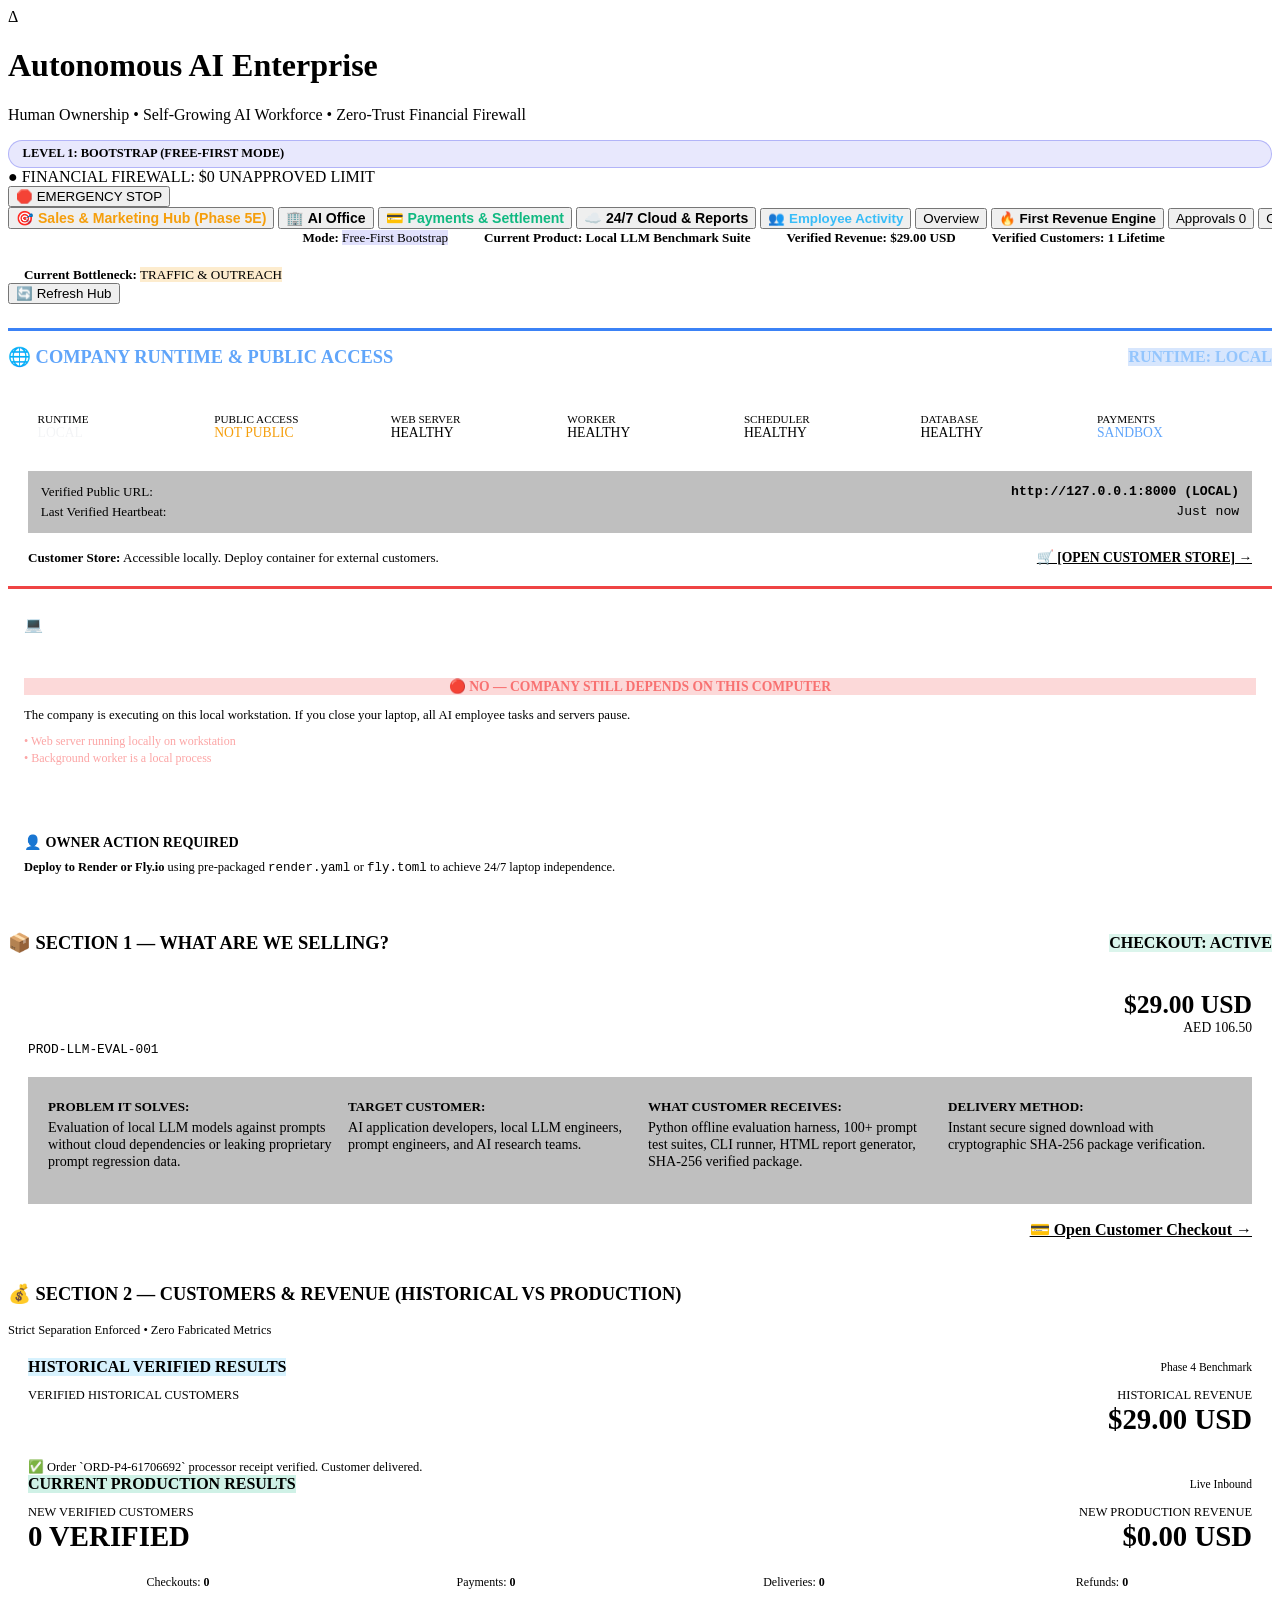
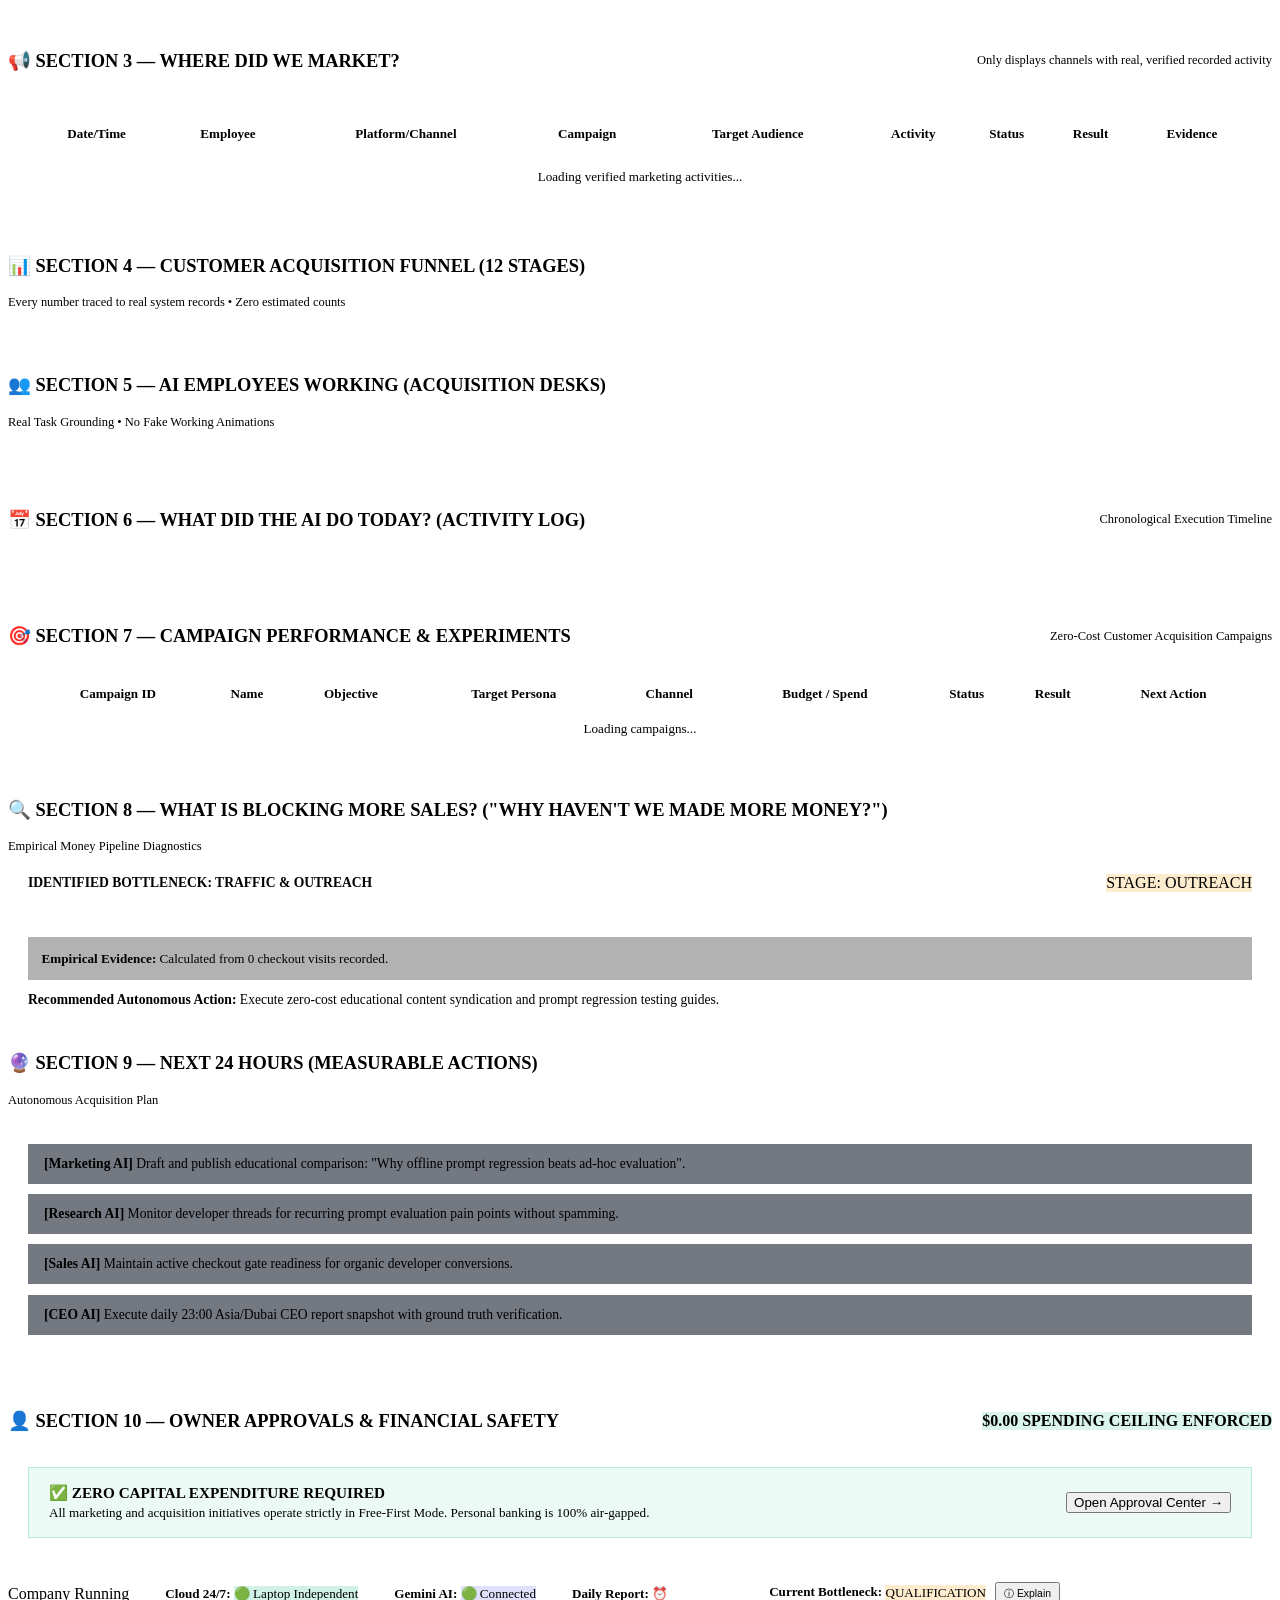
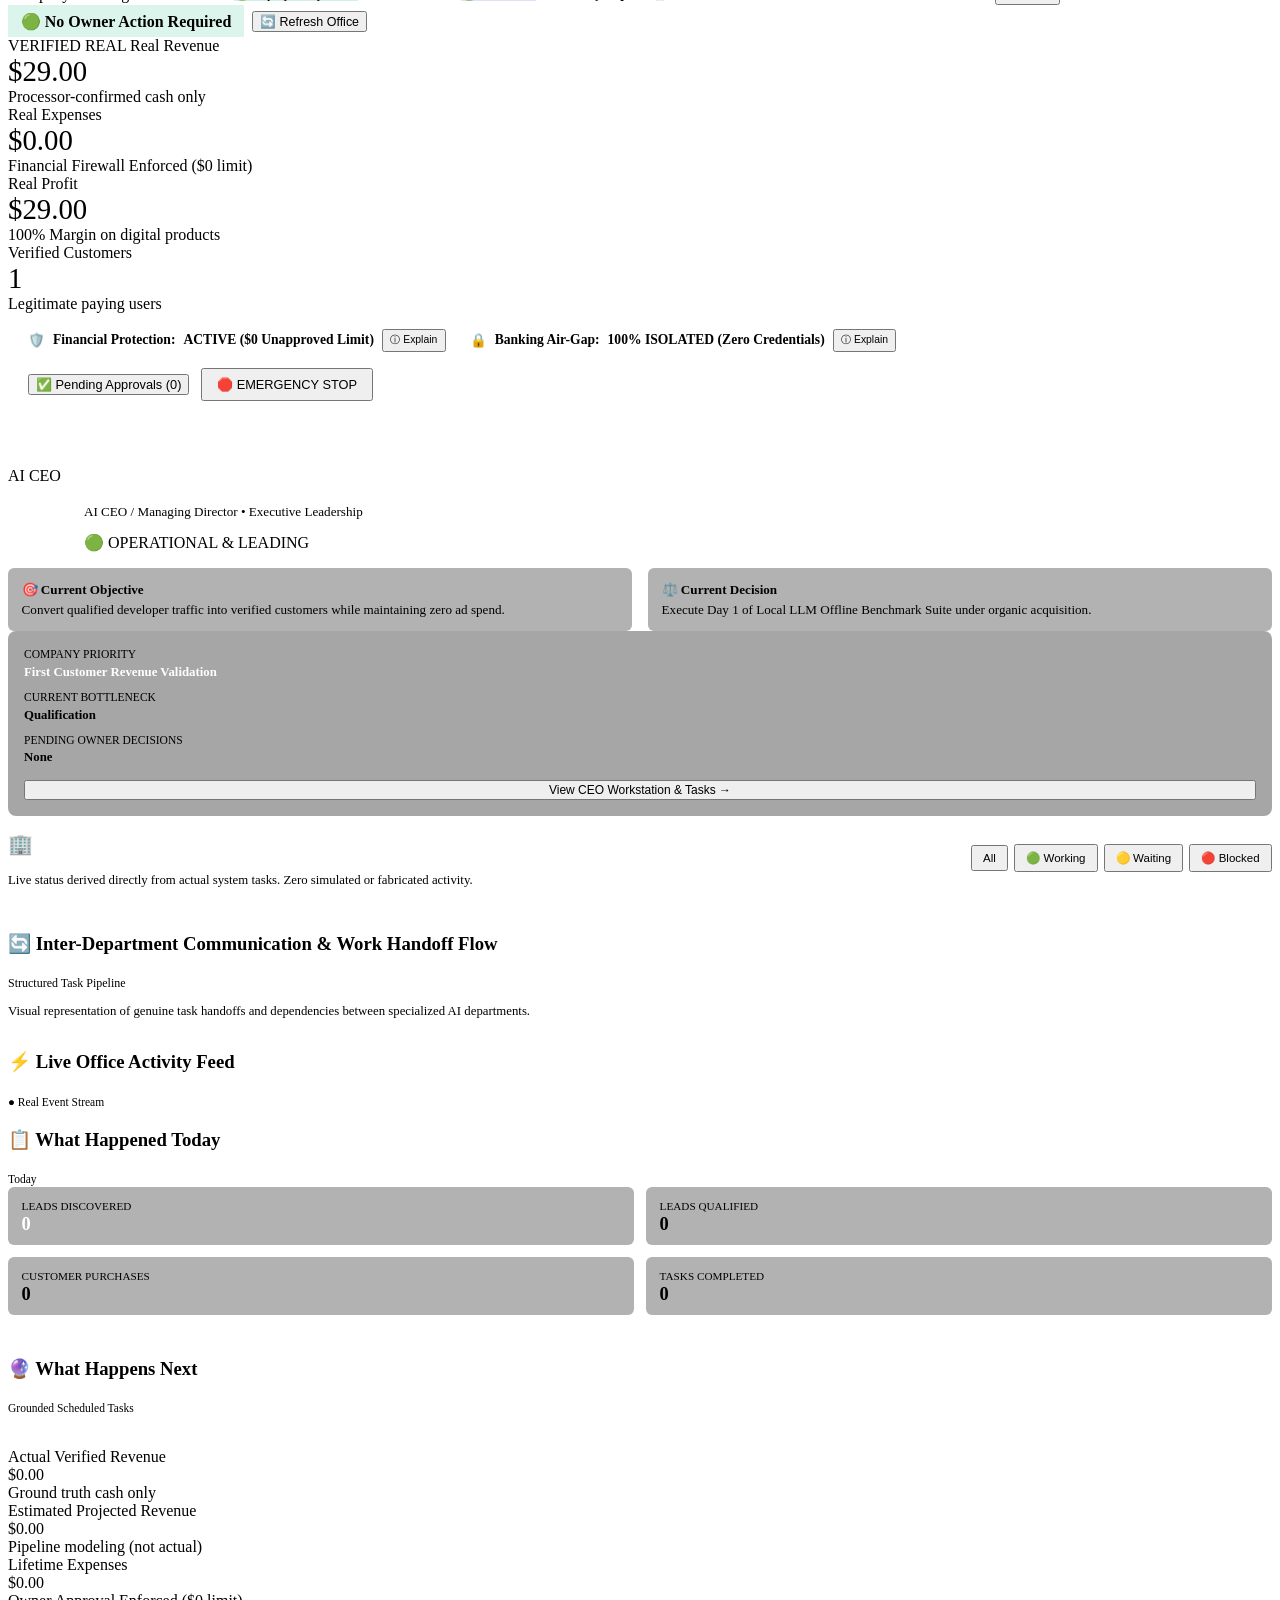
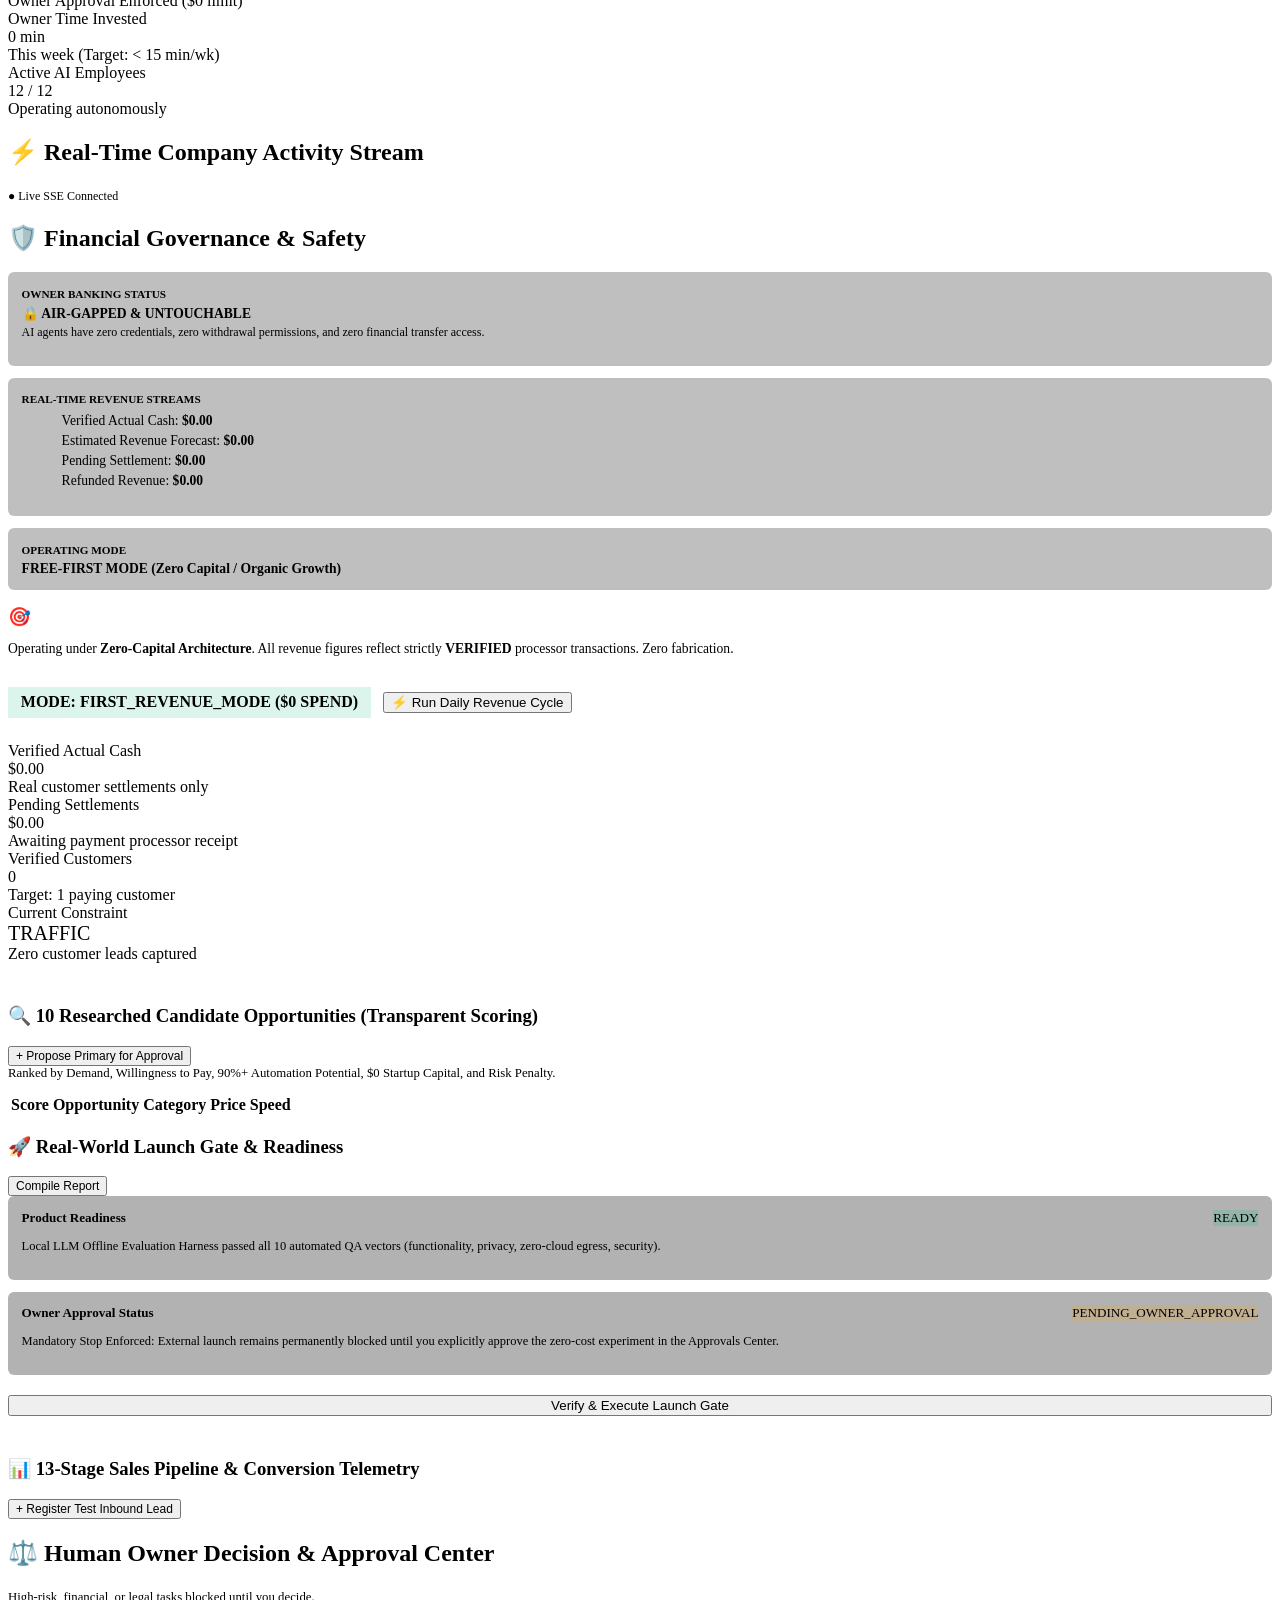
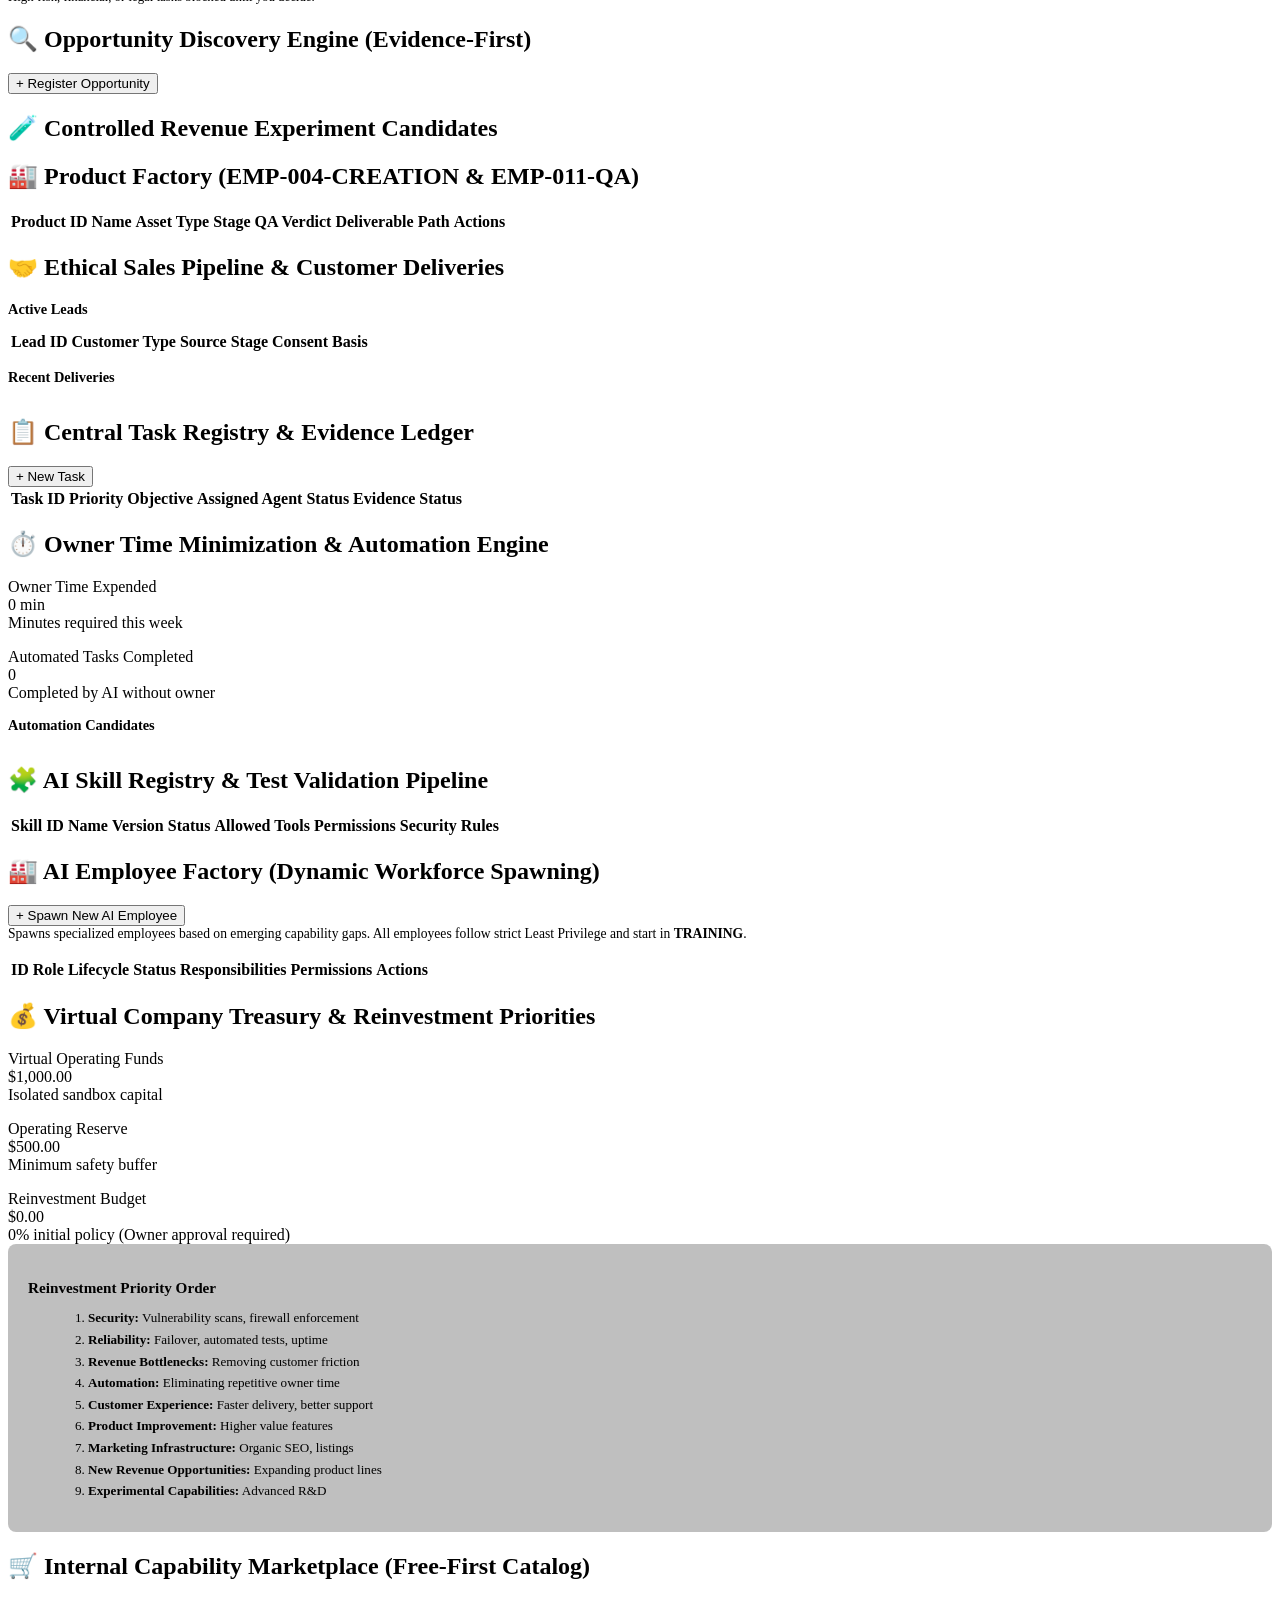
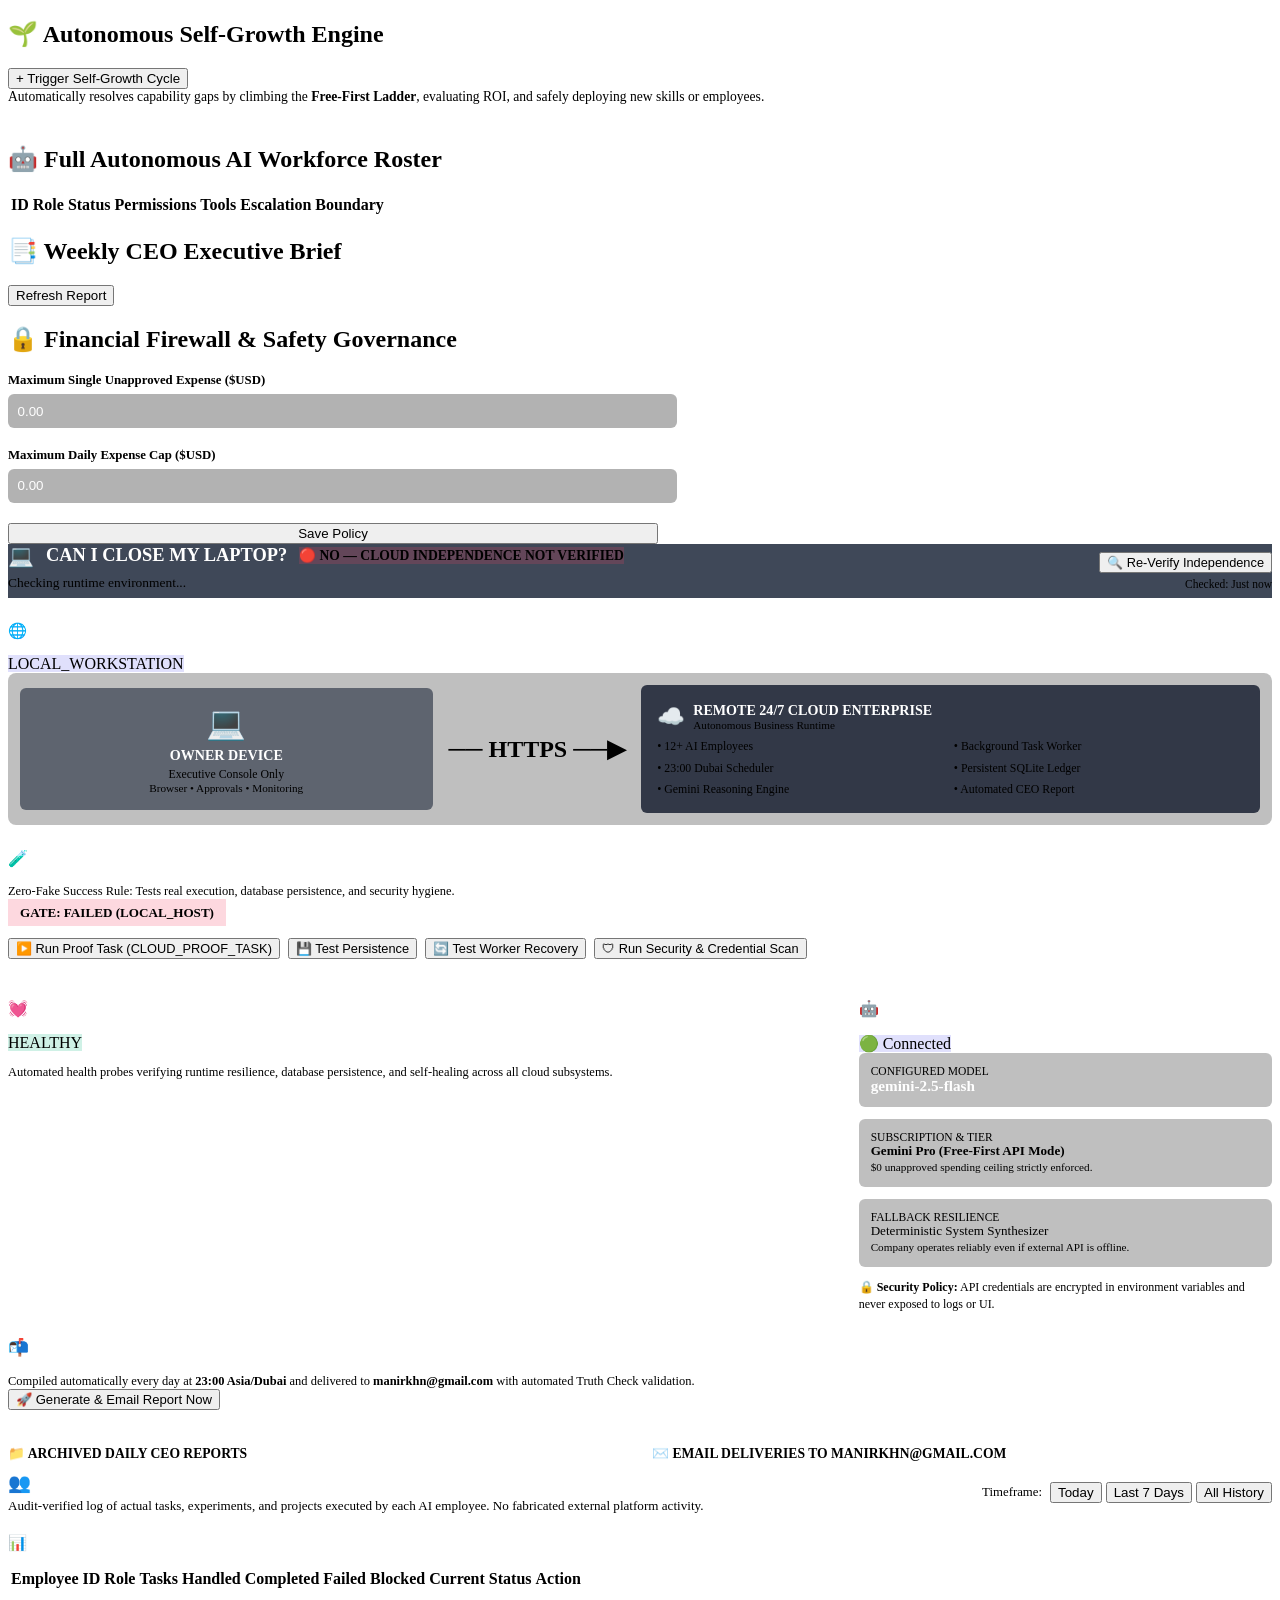
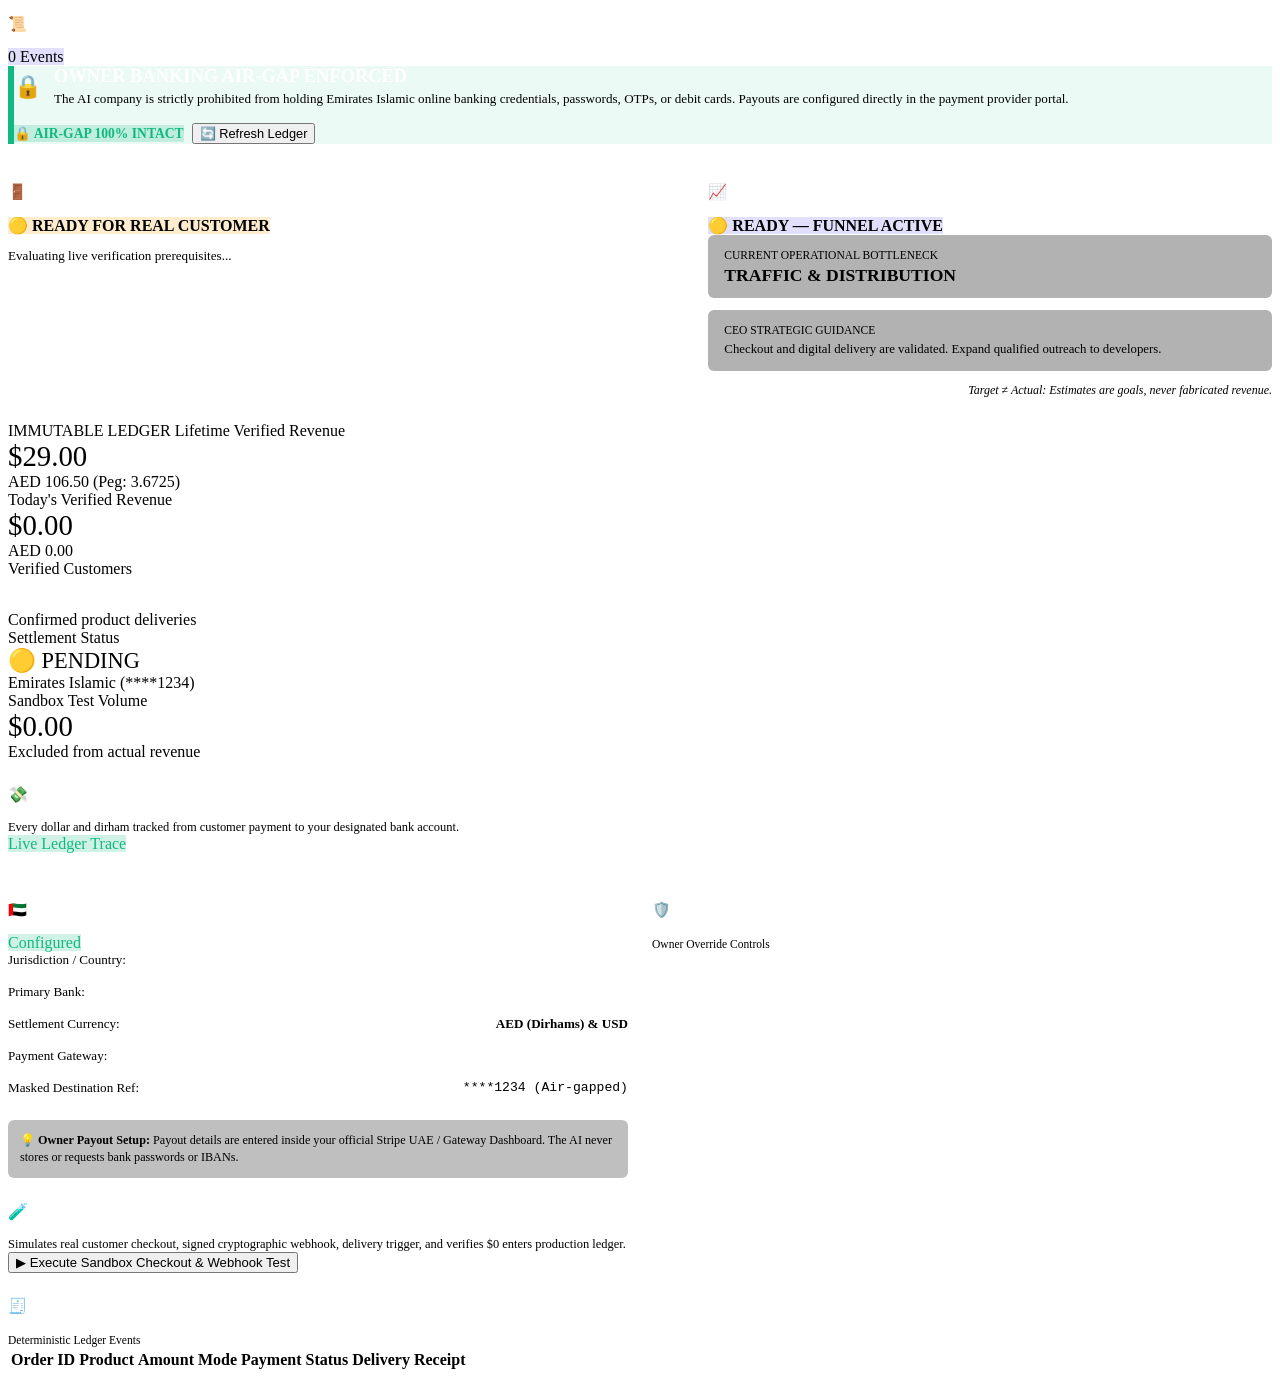
==== ui/index.html @ afea3da6 "Initial commit: Autonomous AI Company with Phase 5F Cloud & Public Access readiness" ====
<!DOCTYPE html>
<html lang="en">
<head>
  <meta charset="UTF-8">
  <meta name="viewport" content="width=device-width, initial-scale=1.0">
  <title>Autonomous AI Company | Owner Command Center</title>
  <link rel="preconnect" href="https://fonts.googleapis.com">
  <link rel="preconnect" href="https://fonts.gstatic.com" crossorigin>
  <link href="https://fonts.googleapis.com/css2?family=Inter:wght@400;500;600;700;800&display=swap" rel="stylesheet">
  <link rel="stylesheet" href="/static/style.css">
</head>
<body>

  <!-- Top Global Header -->
  <header class="header">
    <div class="brand">
      <div class="brand-icon">Δ</div>
      <div class="brand-text">
        <h1>Autonomous AI Enterprise</h1>
        <p>Human Ownership • Self-Growing AI Workforce • Zero-Trust Financial Firewall</p>
      </div>
    </div>
    <div class="header-actions">
      <div id="companyGrowthBadge" style="font-size: 0.78rem; font-weight: 700; padding: 0.35rem 0.85rem; border-radius: 9999px; background: rgba(99, 102, 241, 0.15); border: 1px solid rgba(99, 102, 241, 0.4); color: var(--accent-indigo);">
        LEVEL 1: BOOTSTRAP (FREE-FIRST MODE)
      </div>
      <div id="firewallIndicator" class="firewall-indicator">
        <span class="dot">●</span> FINANCIAL FIREWALL: $0 UNAPPROVED LIMIT
      </div>
      <button id="btnKillswitch" class="btn-killswitch" onclick="toggleEmergencyStop()">
        🛑 EMERGENCY STOP
      </button>
    </div>
  </header>

  <!-- Navigation Tabs -->
  <nav class="nav-tabs" style="overflow-x: auto; white-space: nowrap;">
    <button class="nav-tab active" onclick="switchTab('marketing-command-center')" style="color: #f59e0b; font-weight:800; font-size: 0.88rem;">🎯 Sales & Marketing Hub (Phase 5E)</button>
    <button class="nav-tab" onclick="switchTab('ai-office')" style="color: var(--accent-cyan); font-weight:800; font-size: 0.88rem;">🏢 AI Office</button>
    <button class="nav-tab" onclick="switchTab('payments-revenue')" style="color: #10b981; font-weight:800; font-size: 0.88rem;">💳 Payments & Settlement</button>
    <button class="nav-tab" onclick="switchTab('cloud-247')" style="color: var(--accent-indigo); font-weight:800; font-size: 0.88rem;">☁️ 24/7 Cloud & Reports</button>
    <button class="nav-tab" onclick="switchTab('employee-timeline')" style="color: #38bdf8; font-weight:700;">👥 Employee Activity</button>
    <button class="nav-tab" onclick="switchTab('overview')">Overview</button>
    <button class="nav-tab" onclick="switchTab('phase4-revenue')" style="color: var(--accent-emerald); font-weight:700;">🔥 First Revenue Engine</button>
    <button class="nav-tab" onclick="switchTab('approvals')">
      Approvals <span id="navApprovalBadge" class="badge">0</span>
    </button>
    <button class="nav-tab" onclick="switchTab('opportunities')">Opportunities</button>
    <button class="nav-tab" onclick="switchTab('first-experiment')">Experiments</button>
    <button class="nav-tab" onclick="switchTab('products')">Product Factory</button>
    <button class="nav-tab" onclick="switchTab('sales-pipeline')">Sales & Deliveries</button>
    <button class="nav-tab" onclick="switchTab('tasks')">Tasks</button>
    <button class="nav-tab" onclick="switchTab('owner-metrics')">Owner Time</button>
    <button class="nav-tab" onclick="switchTab('skills-registry')">Skills Registry</button>
    <button class="nav-tab" onclick="switchTab('employee-factory')">Employee Factory</button>
    <button class="nav-tab" onclick="switchTab('treasury-view')">Treasury & Reinvestment</button>
    <button class="nav-tab" onclick="switchTab('marketplace-view')">Marketplace</button>
    <button class="nav-tab" onclick="switchTab('self-growth')">Self-Growth Loop</button>
    <button class="nav-tab" onclick="switchTab('employees')">AI Workforce (12+)</button>
    <button class="nav-tab" onclick="switchTab('ceo-report')">Weekly Report</button>
    <button class="nav-tab" onclick="switchTab('firewall-settings')">Firewall</button>
  </nav>

  <!-- Main View Container -->
  <main class="container">

    <!-- Phase 5E: Sales, Marketing & Customer Acquisition Command Center -->
    <section id="tab-marketing-command-center" class="tab-content active">
      
      <!-- TOP: AI VIRTUAL OFFICE COMPANY STATUS -->
      <div class="company-status-bar glass" style="margin-bottom: 1.5rem;">
        <div style="display: flex; align-items: center; gap: 1.25rem; flex-wrap: wrap;">
          <div class="status-indicator-badge running">
            <span class="status-pulse-dot green"></span>
            <span style="font-weight: 800; color: #fff;">CUSTOMER ACQUISITION MODE</span>
          </div>
          <div style="font-size: 0.82rem; color: var(--text-secondary); border-left: 1px solid var(--border-subtle); padding-left: 1rem;">
            <strong>Mode:</strong> <span class="badge" style="background: rgba(99, 102, 241, 0.2); color: var(--accent-indigo);">Free-First Bootstrap</span>
          </div>
          <div style="font-size: 0.82rem; color: var(--text-secondary); border-left: 1px solid var(--border-subtle); padding-left: 1rem;">
            <strong>Current Product:</strong> <span style="color: var(--text-primary); font-weight: 700;" id="topSellingProductName">Local LLM Benchmark Suite</span>
          </div>
          <div style="font-size: 0.82rem; color: var(--text-secondary); border-left: 1px solid var(--border-subtle); padding-left: 1rem;">
            <strong>Verified Revenue:</strong> <span style="color: var(--accent-emerald); font-weight: 800;" id="topSellingRevenue">$29.00 USD</span>
          </div>
          <div style="font-size: 0.82rem; color: var(--text-secondary); border-left: 1px solid var(--border-subtle); padding-left: 1rem;">
            <strong>Verified Customers:</strong> <span style="color: var(--accent-cyan); font-weight: 800;" id="topSellingCustomers">1 Lifetime</span>
          </div>
          <div style="font-size: 0.82rem; color: var(--text-secondary); border-left: 1px solid var(--border-subtle); padding-left: 1rem;">
            <strong>Current Bottleneck:</strong> <span class="badge" style="background: rgba(245, 158, 11, 0.2); color: var(--accent-amber);" id="topSellingBottleneck">TRAFFIC & OUTREACH</span>
          </div>
        </div>
        <button class="btn btn-secondary" onclick="fetchMarketingCommandCenter()">🔄 Refresh Hub</button>
      </div>

      <!-- PHASE 5F: CLOUD RUNTIME, PUBLIC ACCESS & LAPTOP INDEPENDENCE -->
      <div class="grid" style="grid-template-columns: 2fr 1fr; gap: 1.5rem; margin-bottom: 1.5rem;">
        
        <!-- 🌐 COMPANY RUNTIME CARD (Section 20) -->
        <div class="panel glass" style="border-top: 3px solid #3b82f6;">
          <div class="panel-header" style="display: flex; justify-content: space-between; align-items: center;">
            <h2 style="font-size: 1.15rem; color: #60a5fa;">🌐 COMPANY RUNTIME & PUBLIC ACCESS</h2>
            <span id="runtimeModeBadge" class="badge" style="background: rgba(59, 130, 246, 0.2); color: #93c5fd; font-weight: 700;">RUNTIME: LOCAL</span>
          </div>
          <div style="padding: 1.25rem;">
            <div style="display: grid; grid-template-columns: repeat(auto-fit, minmax(110px, 1fr)); gap: 0.75rem; margin-bottom: 1.25rem;">
              <div class="stat-card" style="padding: 0.6rem;">
                <div class="stat-label" style="font-size: 0.7rem;">RUNTIME</div>
                <div class="stat-value" id="rtRuntimeType" style="font-size: 0.85rem; color: #f3f4f6;">LOCAL</div>
              </div>
              <div class="stat-card" style="padding: 0.6rem;">
                <div class="stat-label" style="font-size: 0.7rem;">PUBLIC ACCESS</div>
                <div class="stat-value" id="rtPublicAccess" style="font-size: 0.85rem; color: #f59e0b;">NOT PUBLIC</div>
              </div>
              <div class="stat-card" style="padding: 0.6rem;">
                <div class="stat-label" style="font-size: 0.7rem;">WEB SERVER</div>
                <div class="stat-value" id="rtWebServer" style="font-size: 0.85rem; color: var(--accent-emerald);">HEALTHY</div>
              </div>
              <div class="stat-card" style="padding: 0.6rem;">
                <div class="stat-label" style="font-size: 0.7rem;">WORKER</div>
                <div class="stat-value" id="rtWorker" style="font-size: 0.85rem; color: var(--accent-emerald);">HEALTHY</div>
              </div>
              <div class="stat-card" style="padding: 0.6rem;">
                <div class="stat-label" style="font-size: 0.7rem;">SCHEDULER</div>
                <div class="stat-value" id="rtScheduler" style="font-size: 0.85rem; color: var(--accent-emerald);">HEALTHY</div>
              </div>
              <div class="stat-card" style="padding: 0.6rem;">
                <div class="stat-label" style="font-size: 0.7rem;">DATABASE</div>
                <div class="stat-value" id="rtDatabase" style="font-size: 0.85rem; color: var(--accent-emerald);">HEALTHY</div>
              </div>
              <div class="stat-card" style="padding: 0.6rem;">
                <div class="stat-label" style="font-size: 0.7rem;">PAYMENTS</div>
                <div class="stat-value" id="rtPayments" style="font-size: 0.85rem; color: #60a5fa;">SANDBOX</div>
              </div>
            </div>

            <div style="background: rgba(0,0,0,0.25); border: 1px solid var(--border-subtle); padding: 0.8rem; border-radius: var(--radius-sm); margin-bottom: 1rem; font-size: 0.82rem;">
              <div style="display: flex; justify-content: space-between; margin-bottom: 0.3rem;">
                <span style="color: var(--text-muted);">Verified Public URL:</span>
                <code id="rtPublicUrl" style="color: var(--accent-cyan); font-weight: 600;">http://127.0.0.1:8000 (LOCAL)</code>
              </div>
              <div style="display: flex; justify-content: space-between;">
                <span style="color: var(--text-muted);">Last Verified Heartbeat:</span>
                <span id="rtLastHeartbeat" style="color: var(--text-secondary); font-family: monospace;">Just now</span>
              </div>
            </div>

            <!-- Customer Purchase Link (Section 27) -->
            <div style="display: flex; align-items: center; justify-content: space-between; flex-wrap: wrap; gap: 0.75rem;">
              <div style="font-size: 0.82rem; color: var(--text-secondary);">
                <strong>Customer Store:</strong> <span id="customerStoreStatusText">Accessible locally. Deploy container for external customers.</span>
              </div>
              <div style="display: flex; gap: 0.75rem;">
                <a id="btnCustomerStore" href="/product" target="_blank" class="btn btn-primary" style="background: var(--accent-cyan); color: #000; font-weight: 700; font-size: 0.85rem;">
                  🛒 [OPEN CUSTOMER STORE] →
                </a>
              </div>
            </div>
          </div>
        </div>

        <!-- CAN I CLOSE MY LAPTOP? (Section 21) & OWNER ACTION REQUIRED (Section 28) -->
        <div style="display: flex; flex-direction: column; gap: 1rem;">
          
          <!-- Laptop Panel -->
          <div class="panel glass" id="laptopIndependencePanel" style="border-top: 3px solid #ef4444; flex: 1;">
            <div class="panel-header" style="padding: 0.75rem 1rem;">
              <h3 style="font-size: 0.95rem; color: #fff;">💻 CAN I CLOSE MY LAPTOP?</h3>
            </div>
            <div style="padding: 1rem;">
              <div id="laptopBadge" class="badge" style="background: rgba(239, 68, 68, 0.2); color: #f87171; font-weight: 800; font-size: 0.85rem; margin-bottom: 0.75rem; display: block; text-align: center;">
                🔴 NO — COMPANY STILL DEPENDS ON THIS COMPUTER
              </div>
              <p id="laptopReason" style="font-size: 0.8rem; color: var(--text-secondary); line-height: 1.4; margin-bottom: 0.5rem;">
                The company is executing on this local workstation. If you close your laptop, all AI employee tasks and servers pause.
              </p>
              <div id="laptopConditionsList" style="font-size: 0.75rem; color: #fca5a5; line-height: 1.4;">
                • Web server running locally on workstation<br>
                • Background worker is a local process
              </div>
            </div>
          </div>

          <!-- Owner Action Center -->
          <div class="panel glass" style="border-top: 3px solid var(--accent-amber); padding: 1rem;">
            <h4 style="font-size: 0.88rem; color: var(--accent-amber); margin-bottom: 0.5rem;">👤 OWNER ACTION REQUIRED</h4>
            <div id="ownerActionsBox" style="font-size: 0.78rem; color: var(--text-secondary); line-height: 1.4;">
              <strong>Deploy to Render or Fly.io</strong> using pre-packaged <code>render.yaml</code> or <code>fly.toml</code> to achieve 24/7 laptop independence.
            </div>
          </div>

        </div>

      </div>

      <!-- SECTION 1: WHAT ARE WE SELLING? -->
      <div class="panel glass" style="margin-bottom: 1.5rem; border-top: 3px solid var(--accent-cyan);">
        <div class="panel-header" style="display: flex; justify-content: space-between; align-items: center;">
          <h2 style="font-size: 1.15rem; color: var(--accent-cyan);">📦 SECTION 1 — WHAT ARE WE SELLING?</h2>
          <span class="badge" style="background: rgba(16, 185, 129, 0.15); color: var(--accent-emerald); font-weight: 700;">CHECKOUT: ACTIVE</span>
        </div>
        <div style="padding: 1.25rem;">
          <div style="display: flex; justify-content: space-between; align-items: flex-start; flex-wrap: wrap; gap: 1rem; margin-bottom: 1.25rem;">
            <div>
              <h3 id="mktProdName" style="font-size: 1.4rem; color: #fff; margin-bottom: 0.25rem;">Local LLM Offline Evaluation & Prompt Regression Benchmark Suite</h3>
              <div style="font-size: 0.8rem; color: var(--text-muted); font-family: monospace;" id="mktProdId">PROD-LLM-EVAL-001</div>
            </div>
            <div style="text-align: right;">
              <div style="font-size: 1.6rem; font-weight: 800; color: var(--accent-emerald);" id="mktProdPrice">$29.00 USD</div>
              <div style="font-size: 0.85rem; color: var(--text-secondary);" id="mktProdPriceAed">AED 106.50</div>
            </div>
          </div>

          <div style="display: grid; grid-template-columns: repeat(auto-fit, minmax(280px, 1fr)); gap: 1rem; background: rgba(0,0,0,0.25); padding: 1.25rem; border-radius: var(--radius-sm); margin-bottom: 1rem;">
            <div>
              <strong style="color: var(--accent-cyan); font-size: 0.82rem; text-transform: uppercase;">Problem It Solves:</strong>
              <p style="font-size: 0.88rem; color: var(--text-primary); margin-top: 0.25rem;" id="mktProdProblem">Evaluation of local LLM models against prompts without cloud dependencies or leaking proprietary prompt regression data.</p>
            </div>
            <div>
              <strong style="color: var(--accent-cyan); font-size: 0.82rem; text-transform: uppercase;">Target Customer:</strong>
              <p style="font-size: 0.88rem; color: var(--text-primary); margin-top: 0.25rem;" id="mktProdTarget">AI application developers, local LLM engineers, prompt engineers, and AI research teams.</p>
            </div>
            <div>
              <strong style="color: var(--accent-cyan); font-size: 0.82rem; text-transform: uppercase;">What Customer Receives:</strong>
              <p style="font-size: 0.88rem; color: var(--text-primary); margin-top: 0.25rem;" id="mktProdDelivers">Python offline evaluation harness, 100+ prompt test suites, CLI runner, HTML report generator, SHA-256 verified package.</p>
            </div>
            <div>
              <strong style="color: var(--accent-cyan); font-size: 0.82rem; text-transform: uppercase;">Delivery Method:</strong>
              <p style="font-size: 0.88rem; color: var(--text-primary); margin-top: 0.25rem;">Instant secure signed download with cryptographic SHA-256 package verification.</p>
            </div>
          </div>

          <div style="display: flex; gap: 1rem; align-items: center; justify-content: flex-end;">
            <a href="/api/payments/checkout/session?product_id=PROD-LLM-EVAL-001" target="_blank" class="btn btn-primary" style="font-weight: 700; background: var(--accent-emerald); color: #000;">
              💳 Open Customer Checkout →
            </a>
          </div>
        </div>
      </div>

      <!-- SECTION 2: SEPARATE HISTORICAL REVENUE FROM NEW PRODUCTION REVENUE -->
      <div class="panel glass" style="margin-bottom: 1.5rem; border-top: 3px solid var(--accent-emerald);">
        <div class="panel-header">
          <h2 style="font-size: 1.15rem; color: var(--accent-emerald);">💰 SECTION 2 — CUSTOMERS & REVENUE (HISTORICAL VS PRODUCTION)</h2>
          <span style="font-size: 0.78rem; color: var(--text-muted);">Strict Separation Enforced • Zero Fabricated Metrics</span>
        </div>
        <div style="padding: 1.25rem;">
          <div class="separated-results-grid">
            
            <!-- Historical Verified Results -->
            <div class="result-card-historical">
              <div style="display: flex; justify-content: space-between; align-items: center; margin-bottom: 0.75rem;">
                <span class="badge" style="background: rgba(56, 189, 248, 0.2); color: var(--accent-cyan); font-weight: 800;">HISTORICAL VERIFIED RESULTS</span>
                <span style="font-size: 0.72rem; color: var(--text-muted);">Phase 4 Benchmark</span>
              </div>
              <div style="display: flex; justify-content: space-between; align-items: flex-end; margin-bottom: 0.75rem;">
                <div>
                  <div style="font-size: 0.78rem; color: var(--text-secondary); text-transform: uppercase;">Verified Historical Customers</div>
                  <div style="font-size: 1.8rem; font-weight: 800; color: #fff;" id="histCustCount">1</div>
                </div>
                <div style="text-align: right;">
                  <div style="font-size: 0.78rem; color: var(--text-secondary); text-transform: uppercase;">Historical Revenue</div>
                  <div style="font-size: 1.8rem; font-weight: 800; color: var(--accent-cyan);" id="histRevAmount">$29.00 USD</div>
                </div>
              </div>
              <p style="font-size: 0.78rem; color: var(--text-muted); border-top: 1px solid rgba(255,255,255,0.08); padding-top: 0.6rem; margin: 0;">
                ✅ Order `ORD-P4-61706692` processor receipt verified. Customer delivered.
              </p>
            </div>

            <!-- Current Production Results -->
            <div class="result-card-production">
              <div style="display: flex; justify-content: space-between; align-items: center; margin-bottom: 0.75rem;">
                <span class="badge" style="background: rgba(16, 185, 129, 0.2); color: var(--accent-emerald); font-weight: 800;">CURRENT PRODUCTION RESULTS</span>
                <span style="font-size: 0.72rem; color: var(--text-muted);">Live Inbound</span>
              </div>
              <div style="display: flex; justify-content: space-between; align-items: flex-end; margin-bottom: 0.75rem;">
                <div>
                  <div style="font-size: 0.78rem; color: var(--text-secondary); text-transform: uppercase;">New Verified Customers</div>
                  <div style="font-size: 1.8rem; font-weight: 800; color: var(--accent-emerald);" id="prodCustCount">0 VERIFIED</div>
                </div>
                <div style="text-align: right;">
                  <div style="font-size: 0.78rem; color: var(--text-secondary); text-transform: uppercase;">New Production Revenue</div>
                  <div style="font-size: 1.8rem; font-weight: 800; color: var(--accent-emerald);" id="prodRevAmount">$0.00 USD</div>
                </div>
              </div>
              <div style="display: grid; grid-template-columns: repeat(4, 1fr); gap: 0.5rem; text-align: center; border-top: 1px solid rgba(255,255,255,0.08); padding-top: 0.6rem; font-size: 0.75rem;">
                <div>Checkouts: <strong id="prodCheckoutsCount">0</strong></div>
                <div>Payments: <strong id="prodPaymentsCount">0</strong></div>
                <div>Deliveries: <strong id="prodDeliveriesCount">0</strong></div>
                <div>Refunds: <strong id="prodRefundsCount">0</strong></div>
              </div>
            </div>

          </div>
        </div>
      </div>

      <!-- SECTION 3: WHERE WE MARKETED -->
      <div class="panel glass" style="margin-bottom: 1.5rem; border-top: 3px solid var(--accent-purple);">
        <div class="panel-header" style="display: flex; justify-content: space-between; align-items: center;">
          <h2 style="font-size: 1.15rem; color: var(--accent-purple);">📢 SECTION 3 — WHERE DID WE MARKET?</h2>
          <span style="font-size: 0.78rem; color: var(--text-muted);">Only displays channels with real, verified recorded activity</span>
        </div>
        <div style="padding: 1.25rem;">
          <div id="mktWhereSummaryTags" style="margin-bottom: 1rem;">
            <!-- Rendered by app.js -->
          </div>
          <div style="overflow-x: auto;">
            <table class="table" style="width: 100%; font-size: 0.82rem;">
              <thead>
                <tr>
                  <th>Date/Time</th>
                  <th>Employee</th>
                  <th>Platform/Channel</th>
                  <th>Campaign</th>
                  <th>Target Audience</th>
                  <th>Activity</th>
                  <th>Status</th>
                  <th>Result</th>
                  <th>Evidence</th>
                </tr>
              </thead>
              <tbody id="mktWhereTableBody">
                <tr><td colspan="9" style="text-align: center; color: var(--text-muted); padding: 1.5rem;">Loading verified marketing activities...</td></tr>
              </tbody>
            </table>
          </div>
        </div>
      </div>

      <!-- SECTION 4: CUSTOMER ACQUISITION FUNNEL (12 STAGES) -->
      <div class="panel glass" style="margin-bottom: 1.5rem; border-top: 3px solid var(--accent-indigo);">
        <div class="panel-header">
          <h2 style="font-size: 1.15rem; color: var(--accent-indigo);">📊 SECTION 4 — CUSTOMER ACQUISITION FUNNEL (12 STAGES)</h2>
          <span style="font-size: 0.78rem; color: var(--text-muted);">Every number traced to real system records • Zero estimated counts</span>
        </div>
        <div style="padding: 1.25rem;">
          <div class="funnel-container" id="mktFunnelContainer">
            <!-- Rendered by app.js -->
          </div>
        </div>
      </div>

      <!-- SECTION 5: MARKETING EMPLOYEE DESKS -->
      <div class="panel glass" style="margin-bottom: 1.5rem; border-top: 3px solid var(--accent-amber);">
        <div class="panel-header">
          <h2 style="font-size: 1.15rem; color: var(--accent-amber);">👥 SECTION 5 — AI EMPLOYEES WORKING (ACQUISITION DESKS)</h2>
          <span style="font-size: 0.78rem; color: var(--text-muted);">Real Task Grounding • No Fake Working Animations</span>
        </div>
        <div style="padding: 1.25rem;">
          <div class="employee-desks-grid" id="mktEmployeeDesksGrid">
            <!-- Rendered by app.js -->
          </div>
        </div>
      </div>

      <!-- SECTION 6: MARKETING ACTIVITY LOG ("WHAT DID THE AI DO TODAY?") -->
      <div class="panel glass" style="margin-bottom: 1.5rem; border-top: 3px solid var(--accent-cyan);">
        <div class="panel-header" style="display: flex; justify-content: space-between; align-items: center;">
          <h2 style="font-size: 1.15rem; color: var(--accent-cyan);">📅 SECTION 6 — WHAT DID THE AI DO TODAY? (ACTIVITY LOG)</h2>
          <span style="font-size: 0.78rem; color: var(--text-muted);">Chronological Execution Timeline</span>
        </div>
        <div style="padding: 1.25rem;">
          <div id="mktTodayTimelineList" style="display: flex; flex-direction: column; gap: 0.75rem;">
            <!-- Rendered by app.js -->
          </div>
        </div>
      </div>

      <!-- SECTION 7: CAMPAIGN PERFORMANCE -->
      <div class="panel glass" style="margin-bottom: 1.5rem; border-top: 3px solid var(--accent-rose);">
        <div class="panel-header" style="display: flex; justify-content: space-between; align-items: center;">
          <h2 style="font-size: 1.15rem; color: var(--accent-rose);">🎯 SECTION 7 — CAMPAIGN PERFORMANCE & EXPERIMENTS</h2>
          <span style="font-size: 0.78rem; color: var(--text-muted);">Zero-Cost Customer Acquisition Campaigns</span>
        </div>
        <div style="padding: 1.25rem;">
          <div style="overflow-x: auto;">
            <table class="table" style="width: 100%; font-size: 0.82rem;">
              <thead>
                <tr>
                  <th>Campaign ID</th>
                  <th>Name</th>
                  <th>Objective</th>
                  <th>Target Persona</th>
                  <th>Channel</th>
                  <th>Budget / Spend</th>
                  <th>Status</th>
                  <th>Result</th>
                  <th>Next Action</th>
                </tr>
              </thead>
              <tbody id="mktCampaignsTableBody">
                <tr><td colspan="9" style="text-align: center; color: var(--text-muted); padding: 1rem;">Loading campaigns...</td></tr>
              </tbody>
            </table>
          </div>
        </div>
      </div>

      <!-- SECTION 8: WHAT IS BLOCKING MORE SALES? -->
      <div class="panel glass" style="margin-bottom: 1.5rem; border-top: 3px solid var(--accent-amber);">
        <div class="panel-header">
          <h2 style="font-size: 1.15rem; color: var(--accent-amber);">🔍 SECTION 8 — WHAT IS BLOCKING MORE SALES? ("WHY HAVEN'T WE MADE MORE MONEY?")</h2>
          <span style="font-size: 0.78rem; color: var(--text-muted);">Empirical Money Pipeline Diagnostics</span>
        </div>
        <div style="padding: 1.25rem;">
          <div class="bottleneck-highlight-card">
            <div style="display: flex; justify-content: space-between; align-items: center; margin-bottom: 0.75rem;">
              <span style="font-size: 0.85rem; font-weight: 800; color: var(--accent-amber); text-transform: uppercase;">
                IDENTIFIED BOTTLENECK: <span id="mktBottleneckTitle">TRAFFIC & OUTREACH</span>
              </span>
              <span class="badge" style="background: rgba(245, 158, 11, 0.2); color: var(--accent-amber);" id="mktBottleneckStage">STAGE: OUTREACH</span>
            </div>
            <p style="font-size: 0.95rem; color: #fff; margin-bottom: 0.75rem;" id="mktBottleneckDiagnosis">
              The product is verified and checkout is ready, but insufficient organic developer traffic has arrived at checkout.
            </p>
            <div style="font-size: 0.82rem; color: var(--text-secondary); background: rgba(0,0,0,0.3); padding: 0.85rem; border-radius: var(--radius-sm); margin-bottom: 0.75rem;">
              <strong>Empirical Evidence:</strong> <span id="mktBottleneckEvidence">Calculated from 0 checkout visits recorded.</span>
            </div>
            <div style="font-size: 0.85rem; color: var(--accent-cyan);">
              <strong>Recommended Autonomous Action:</strong> <span id="mktBottleneckRemedy">Execute zero-cost educational content syndication and prompt regression testing guides.</span>
            </div>
          </div>
        </div>
      </div>

      <!-- SECTION 9: NEXT 24 HOURS -->
      <div class="panel glass" style="margin-bottom: 1.5rem; border-top: 3px solid var(--accent-cyan);">
        <div class="panel-header">
          <h2 style="font-size: 1.15rem; color: var(--accent-cyan);">🔮 SECTION 9 — NEXT 24 HOURS (MEASURABLE ACTIONS)</h2>
          <span style="font-size: 0.78rem; color: var(--text-muted);">Autonomous Acquisition Plan</span>
        </div>
        <div style="padding: 1.25rem;">
          <ul id="mktNext24HoursList" style="list-style: none; display: flex; flex-direction: column; gap: 0.65rem; padding: 0;">
            <li style="background: rgba(22, 30, 46, 0.6); padding: 0.75rem 1rem; border-radius: var(--radius-sm); border-left: 3px solid var(--accent-cyan); font-size: 0.85rem;">
              <strong>[Marketing AI]</strong> Draft and publish educational comparison: "Why offline prompt regression beats ad-hoc evaluation".
            </li>
            <li style="background: rgba(22, 30, 46, 0.6); padding: 0.75rem 1rem; border-radius: var(--radius-sm); border-left: 3px solid var(--accent-emerald); font-size: 0.85rem;">
              <strong>[Research AI]</strong> Monitor developer threads for recurring prompt evaluation pain points without spamming.
            </li>
            <li style="background: rgba(22, 30, 46, 0.6); padding: 0.75rem 1rem; border-radius: var(--radius-sm); border-left: 3px solid var(--accent-indigo); font-size: 0.85rem;">
              <strong>[Sales AI]</strong> Maintain active checkout gate readiness for organic developer conversions.
            </li>
            <li style="background: rgba(22, 30, 46, 0.6); padding: 0.75rem 1rem; border-radius: var(--radius-sm); border-left: 3px solid var(--accent-purple); font-size: 0.85rem;">
              <strong>[CEO AI]</strong> Execute daily 23:00 Asia/Dubai CEO report snapshot with ground truth verification.
            </li>
          </ul>
        </div>
      </div>

      <!-- SECTION 10: OWNER APPROVALS -->
      <div class="panel glass" style="margin-bottom: 1.5rem; border-top: 3px solid var(--accent-rose);">
        <div class="panel-header" style="display: flex; justify-content: space-between; align-items: center;">
          <h2 style="font-size: 1.15rem; color: var(--accent-rose);">👤 SECTION 10 — OWNER APPROVALS & FINANCIAL SAFETY</h2>
          <span class="badge" style="background: rgba(16, 185, 129, 0.15); color: var(--accent-emerald); font-weight: 700;">$0.00 SPENDING CEILING ENFORCED</span>
        </div>
        <div style="padding: 1.25rem;">
          <div style="display: flex; justify-content: space-between; align-items: center; background: rgba(16, 185, 129, 0.08); border: 1px solid rgba(16, 185, 129, 0.25); padding: 1rem 1.25rem; border-radius: var(--radius-sm);">
            <div>
              <div style="font-weight: 700; color: var(--accent-emerald); font-size: 0.95rem;">✅ ZERO CAPITAL EXPENDITURE REQUIRED</div>
              <div style="font-size: 0.82rem; color: var(--text-secondary); margin-top: 0.2rem;">All marketing and acquisition initiatives operate strictly in Free-First Mode. Personal banking is 100% air-gapped.</div>
            </div>
            <button class="btn btn-secondary" onclick="switchTab('approvals')">Open Approval Center →</button>
          </div>
        </div>
      </div>

    </section>

    <!-- Tab 0: AI Virtual Office (Phase 5A Primary View) -->
    <section id="tab-ai-office" class="tab-content">
      
      <!-- Top Company Status Bar -->
      <div id="officeStatusBar" class="company-status-bar glass">
        <div style="display: flex; align-items: center; gap: 1.25rem; flex-wrap: wrap;">
          <div class="status-indicator-badge running" id="officeCompanyRunningBadge">
            <span class="status-pulse-dot green" id="officePulseDot"></span>
            <span id="officeStatusText">Company Running</span>
          </div>
          <div style="font-size: 0.82rem; color: var(--text-secondary); border-left: 1px solid var(--border-subtle); padding-left: 1rem;">
            <strong>Cloud 24/7:</strong> <span id="officeCloudBadge" class="badge" style="background: rgba(16, 185, 129, 0.2); color: var(--accent-emerald);">🟢 Laptop Independent</span>
          </div>
          <div style="font-size: 0.82rem; color: var(--text-secondary); border-left: 1px solid var(--border-subtle); padding-left: 1rem;">
            <strong>Gemini AI:</strong> <span id="officeGeminiBadge" class="badge" style="background: rgba(99, 102, 241, 0.2); color: var(--accent-indigo);">🟢 Connected</span>
          </div>
          <div style="font-size: 0.82rem; color: var(--text-secondary); border-left: 1px solid var(--border-subtle); padding-left: 1rem;">
            <strong>Daily Report:</strong> <span id="officeReportSchedBadge" style="color: #fff; font-size: 0.78rem;">⏰ 23:00 Dubai</span>
          </div>
          <div style="font-size: 0.82rem; color: var(--text-secondary); border-left: 1px solid var(--border-subtle); padding-left: 1rem;">
            <strong>Current Bottleneck:</strong> 
            <span id="officeBottleneckBadge" class="badge" style="background: rgba(245, 158, 11, 0.2); color: var(--accent-amber);">QUALIFICATION</span>
            <button class="btn btn-secondary" style="font-size: 0.65rem; padding: 0.15rem 0.45rem; margin-left: 0.35rem;" onclick="openGlossaryModal('qualification')">ⓘ Explain</button>
          </div>
        </div>

        <div style="display: flex; gap: 0.5rem; align-items: center;">
          <div id="officeOwnerActionBadge" class="badge" style="background: rgba(16, 185, 129, 0.15); color: var(--accent-emerald); font-weight: 700; padding: 0.4rem 0.8rem;">
            🟢 No Owner Action Required
          </div>
          <button class="btn btn-secondary" style="font-size: 0.78rem;" onclick="refreshOfficeState()">🔄 Refresh Office</button>
        </div>
      </div>

      <!-- Owner Action Alert Banner (if action needed) -->
      <div id="officeOwnerAlertBox" class="owner-action-alert-box" style="display: none;">
        <div style="display: flex; align-items: center; gap: 0.75rem;">
          <span style="font-size: 1.25rem;">🟠</span>
          <div>
            <strong style="color: var(--accent-amber); font-size: 0.88rem;">OWNER ACTION REQUIRED</strong>
            <p id="officeOwnerAlertText" style="font-size: 0.8rem; color: var(--text-primary); margin-top: 0.15rem;"></p>
          </div>
        </div>
        <button class="btn btn-approve" style="font-size: 0.78rem;" onclick="switchTab('approvals')">Review in Approval Center →</button>
      </div>

      <!-- Real Money KPI Summary Strip -->
      <div class="financial-truth-strip">
        <div class="stat-card glass financial-card financial-card-verified">
          <span class="verified-tag">VERIFIED REAL</span>
          <span class="stat-label">Real Revenue</span>
          <div id="officeVerifiedRevenue" class="stat-value" style="color: var(--accent-emerald); font-size: 1.8rem;">$29.00</div>
          <span class="stat-subtext">Processor-confirmed cash only</span>
        </div>
        <div class="stat-card glass financial-card">
          <span class="stat-label">Real Expenses</span>
          <div id="officeRealExpenses" class="stat-value" style="color: var(--accent-rose); font-size: 1.8rem;">$0.00</div>
          <span class="stat-subtext">Financial Firewall Enforced ($0 limit)</span>
        </div>
        <div class="stat-card glass financial-card">
          <span class="stat-label">Real Profit</span>
          <div id="officeRealProfit" class="stat-value" style="color: var(--accent-emerald); font-size: 1.8rem;">$29.00</div>
          <span class="stat-subtext">100% Margin on digital products</span>
        </div>
        <div class="stat-card glass financial-card">
          <span class="stat-label">Verified Customers</span>
          <div id="officeVerifiedCustomers" class="stat-value" style="color: var(--accent-cyan); font-size: 1.8rem;">1</div>
          <span class="stat-subtext">Legitimate paying users</span>
        </div>
      </div>

      <!-- Quick Owner Controls & Safeguards Bar -->
      <div class="panel glass" style="padding: 1rem 1.25rem; margin-bottom: 1.5rem; display: flex; justify-content: space-between; align-items: center; flex-wrap: wrap; gap: 1rem;">
        <div style="display: flex; gap: 1.5rem; align-items: center; flex-wrap: wrap;">
          <div style="display: flex; align-items: center; gap: 0.5rem; font-size: 0.85rem;">
            <span>🛡️</span> <strong>Financial Protection:</strong>
            <span style="color: var(--accent-emerald); font-weight: 700;">ACTIVE ($0 Unapproved Limit)</span>
            <button class="btn btn-secondary" style="font-size: 0.65rem; padding: 0.15rem 0.4rem;" onclick="openGlossaryModal('financial_firewall')">ⓘ Explain</button>
          </div>
          <div style="display: flex; align-items: center; gap: 0.5rem; font-size: 0.85rem;">
            <span>🔒</span> <strong>Banking Air-Gap:</strong>
            <span style="color: var(--accent-cyan); font-weight: 700;">100% ISOLATED (Zero Credentials)</span>
            <button class="btn btn-secondary" style="font-size: 0.65rem; padding: 0.15rem 0.4rem;" onclick="openGlossaryModal('banking_air_gap')">ⓘ Explain</button>
          </div>
        </div>
        <div style="display: flex; gap: 0.75rem; align-items: center;">
          <button class="btn btn-secondary" style="font-size: 0.8rem;" onclick="switchTab('approvals')">
            ✅ Pending Approvals (<span id="officePendingApprovalsCount">0</span>)
          </button>
          <button class="btn-killswitch" style="font-size: 0.8rem; padding: 0.45rem 0.85rem;" onclick="openEmergencyStopModal()">
            🛑 EMERGENCY STOP
          </button>
        </div>
      </div>

      <!-- CEO Executive Suite Spotlight Card (Marcus Vance) -->
      <div class="ceo-suite-card glass">
        <div class="ceo-grid">
          <div>
            <div style="display: flex; align-items: center; gap: 1rem; margin-bottom: 1rem;">
              <div class="employee-avatar-wrapper" style="width: 60px; height: 60px;">
                <div id="ceoAvatarSvg" class="employee-avatar-svg"></div>
                <span class="ai-badge-pill">AI CEO</span>
              </div>
              <div>
                <h3 style="font-size: 1.25rem; font-weight: 700; color: #fff;">Marcus Vance</h3>
                <p style="font-size: 0.82rem; color: var(--accent-cyan);">AI CEO / Managing Director • Executive Leadership</p>
                <div style="margin-top: 0.25rem;">
                  <span class="desk-status-pill working" id="ceoStatusPill">🟢 OPERATIONAL & LEADING</span>
                </div>
              </div>
            </div>

            <div style="display: grid; grid-template-columns: 1fr 1fr; gap: 1rem; font-size: 0.82rem;">
              <div style="background: rgba(0,0,0,0.3); padding: 0.85rem; border-radius: 6px;">
                <strong style="color: var(--accent-cyan); display: block; margin-bottom: 0.25rem;">🎯 Current Objective</strong>
                <span id="ceoCurrentObjective" style="color: var(--text-primary);">Convert qualified developer traffic into verified customers while maintaining zero ad spend.</span>
              </div>
              <div style="background: rgba(0,0,0,0.3); padding: 0.85rem; border-radius: 6px;">
                <strong style="color: var(--accent-emerald); display: block; margin-bottom: 0.25rem;">⚖️ Current Decision</strong>
                <span id="ceoCurrentDecision" style="color: var(--text-primary);">Execute Day 1 of Local LLM Offline Benchmark Suite under organic acquisition.</span>
              </div>
            </div>
          </div>

          <div style="background: rgba(0,0,0,0.35); padding: 1rem; border-radius: 8px; font-size: 0.8rem; display: flex; flex-direction: column; gap: 0.65rem;">
            <div>
              <span style="color: var(--text-muted); font-size: 0.72rem; text-transform: uppercase;">Company Priority</span>
              <div id="ceoPriorityText" style="font-weight: 700; color: #fff; margin-top: 0.15rem;">First Customer Revenue Validation</div>
            </div>
            <div>
              <span style="color: var(--text-muted); font-size: 0.72rem; text-transform: uppercase;">Current Bottleneck</span>
              <div id="ceoBottleneckText" style="font-weight: 700; color: var(--accent-amber); margin-top: 0.15rem;">Qualification</div>
            </div>
            <div>
              <span style="color: var(--text-muted); font-size: 0.72rem; text-transform: uppercase;">Pending Owner Decisions</span>
              <div id="ceoPendingDecisionsText" style="font-weight: 700; color: var(--accent-cyan); margin-top: 0.15rem;">None</div>
            </div>
            <button class="btn btn-secondary" style="font-size: 0.75rem; margin-top: 0.25rem;" onclick="openEmployeeDetailModal('EMP-001-CEO')">
              View CEO Workstation & Tasks →
            </button>
          </div>
        </div>
      </div>

      <!-- Employee Workstations Floor Plan -->
      <div style="margin-bottom: 2rem;">
        <div style="display: flex; justify-content: space-between; align-items: center; margin-bottom: 1rem; flex-wrap: wrap; gap: 0.5rem;">
          <div>
            <h2 style="font-size: 1.25rem; font-weight: 800; color: #fff; display: flex; align-items: center; gap: 0.5rem;">
              <span>🏢</span> Virtual Office Floor Plan & AI Workstations
            </h2>
            <p style="font-size: 0.8rem; color: var(--text-secondary);">
              Live status derived directly from actual system tasks. Zero simulated or fabricated activity.
            </p>
          </div>
          <!-- Filter buttons -->
          <div style="display: flex; gap: 0.35rem; align-items: center;" id="deskFilters">
            <button class="btn btn-secondary active" style="font-size: 0.72rem; padding: 0.3rem 0.65rem;" onclick="filterOfficeDesks('ALL', this)">All</button>
            <button class="btn btn-secondary" style="font-size: 0.72rem; padding: 0.3rem 0.65rem;" onclick="filterOfficeDesks('WORKING', this)">🟢 Working</button>
            <button class="btn btn-secondary" style="font-size: 0.72rem; padding: 0.3rem 0.65rem;" onclick="filterOfficeDesks('WAITING', this)">🟡 Waiting</button>
            <button class="btn btn-secondary" style="font-size: 0.72rem; padding: 0.3rem 0.65rem;" onclick="filterOfficeDesks('BLOCKED', this)">🔴 Blocked</button>
          </div>
        </div>

        <div id="officeDepartmentsContainer" class="office-floor">
          <!-- Dynamically populated departments and workstation cards -->
        </div>
      </div>

      <!-- Communication & Task Handoff Flow Visualization -->
      <div class="panel glass" style="margin-bottom: 2rem;">
        <div class="panel-header">
          <h3 class="panel-title">
            <span>🔄</span> Inter-Department Communication & Work Handoff Flow
          </h3>
          <span style="font-size: 0.75rem; color: var(--accent-cyan);">Structured Task Pipeline</span>
        </div>
        <p style="font-size: 0.8rem; color: var(--text-secondary); margin-bottom: 0.75rem;">
          Visual representation of genuine task handoffs and dependencies between specialized AI departments.
        </p>
        <div id="officeHandoffsFlow" class="handoff-flow-strip"></div>
      </div>

      <!-- Three Column Bottom Grid: Live Activity, Today, Next Actions -->
      <div class="dashboard-grid" style="grid-template-columns: 1.3fr 1fr; margin-bottom: 2rem;">
        
        <!-- Live SSE Activity Stream -->
        <div class="panel glass">
          <div class="panel-header">
            <h3 class="panel-title">
              <span>⚡</span> Live Office Activity Feed
            </h3>
            <span style="font-size: 0.72rem; color: var(--accent-emerald);">● Real Event Stream</span>
          </div>
          <div id="officeLiveActivityFeed" class="activity-feed" style="max-height: 380px;"></div>
        </div>

        <!-- Today Summary & Next Actions Stack -->
        <div style="display: flex; flex-direction: column; gap: 1.5rem;">
          
          <!-- What Happened Today -->
          <div class="panel glass">
            <div class="panel-header">
              <h3 class="panel-title">
                <span>📋</span> What Happened Today
              </h3>
              <span style="font-size: 0.72rem; color: var(--text-muted);" id="todayDateLabel">Today</span>
            </div>
            <div style="display: grid; grid-template-columns: 1fr 1fr; gap: 0.75rem; font-size: 0.82rem;">
              <div style="background: rgba(0,0,0,0.3); padding: 0.65rem 0.85rem; border-radius: 6px;">
                <span style="color: var(--text-muted); font-size: 0.7rem; text-transform: uppercase;">Leads Discovered</span>
                <div id="todayLeadsDiscovered" style="font-weight: 700; color: #fff; font-size: 1.15rem;">0</div>
              </div>
              <div style="background: rgba(0,0,0,0.3); padding: 0.65rem 0.85rem; border-radius: 6px;">
                <span style="color: var(--text-muted); font-size: 0.7rem; text-transform: uppercase;">Leads Qualified</span>
                <div id="todayLeadsQualified" style="font-weight: 700; color: var(--accent-emerald); font-size: 1.15rem;">0</div>
              </div>
              <div style="background: rgba(0,0,0,0.3); padding: 0.65rem 0.85rem; border-radius: 6px;">
                <span style="color: var(--text-muted); font-size: 0.7rem; text-transform: uppercase;">Customer Purchases</span>
                <div id="todayCustomerPurchases" style="font-weight: 700; color: var(--accent-cyan); font-size: 1.15rem;">0</div>
              </div>
              <div style="background: rgba(0,0,0,0.3); padding: 0.65rem 0.85rem; border-radius: 6px;">
                <span style="color: var(--text-muted); font-size: 0.7rem; text-transform: uppercase;">Tasks Completed</span>
                <div id="todayTasksCompleted" style="font-weight: 700; color: var(--accent-indigo); font-size: 1.15rem;">0</div>
              </div>
            </div>
          </div>

          <!-- What Happens Next -->
          <div class="panel glass">
            <div class="panel-header">
              <h3 class="panel-title">
                <span>🔮</span> What Happens Next
              </h3>
              <span style="font-size: 0.72rem; color: var(--text-muted);">Grounded Scheduled Tasks</span>
            </div>
            <div id="officeNextActionsList" style="display: flex; flex-direction: column; gap: 0.65rem;"></div>
          </div>

        </div>

      </div>

    </section>

    <!-- Tab 1: Enterprise Overview -->
    <section id="tab-overview" class="tab-content">
      <div class="stats-grid">
        <div class="stat-card glass">
          <span class="stat-label">Actual Verified Revenue</span>
          <div id="statActualRevenue" class="stat-value" style="color: var(--accent-emerald);">$0.00</div>
          <span class="stat-subtext">Ground truth cash only</span>
        </div>
        <div class="stat-card glass">
          <span class="stat-label">Estimated Projected Revenue</span>
          <div id="statEstimatedRevenue" class="stat-value" style="color: var(--accent-cyan);">$0.00</div>
          <span class="stat-subtext">Pipeline modeling (not actual)</span>
        </div>
        <div class="stat-card glass">
          <span class="stat-label">Lifetime Expenses</span>
          <div id="statTotalExpenses" class="stat-value" style="color: var(--accent-rose);">$0.00</div>
          <span class="stat-subtext">Owner Approval Enforced ($0 limit)</span>
        </div>
        <div class="stat-card glass">
          <span class="stat-label">Owner Time Invested</span>
          <div id="statOwnerMinutes" class="stat-value" style="color: var(--accent-amber);">0 min</div>
          <span class="stat-subtext">This week (Target: < 15 min/wk)</span>
        </div>
        <div class="stat-card glass">
          <span class="stat-label">Active AI Employees</span>
          <div id="statActiveEmployees" class="stat-value" style="color: var(--accent-indigo);">12 / 12</div>
          <span class="stat-subtext">Operating autonomously</span>
        </div>
      </div>

      <div class="dashboard-grid">
        <div class="panel glass">
          <div class="panel-header">
            <h2 class="panel-title">
              <span>⚡</span> Real-Time Company Activity Stream
            </h2>
            <span style="font-size: 0.75rem; color: var(--accent-emerald);">● Live SSE Connected</span>
          </div>
          <div id="activityFeed" class="activity-feed"></div>
        </div>

        <div class="panel glass">
          <div class="panel-header">
            <h2 class="panel-title">
              <span>🛡️</span> Financial Governance & Safety
            </h2>
          </div>
          <div style="font-size: 0.85rem; display: flex; flex-direction: column; gap: 0.75rem;">
            <div style="background: rgba(0,0,0,0.25); padding: 0.85rem; border-radius: 6px;">
              <strong style="color: var(--text-muted); font-size: 0.7rem; text-transform: uppercase;">Owner Banking Status</strong>
              <div style="color: var(--accent-emerald); font-weight: 700; margin-top: 0.2rem;">
                🔒 AIR-GAPPED & UNTOUCHABLE
              </div>
              <p style="font-size: 0.75rem; color: var(--text-muted); margin-top: 0.2rem;">
                AI agents have zero credentials, zero withdrawal permissions, and zero financial transfer access.
              </p>
            </div>

            <div style="background: rgba(0,0,0,0.25); padding: 0.85rem; border-radius: 6px;">
              <strong style="color: var(--text-muted); font-size: 0.7rem; text-transform: uppercase;">Real-Time Revenue Streams</strong>
              <ul style="list-style: none; margin-top: 0.35rem; display: flex; flex-direction: column; gap: 0.25rem;">
                <li>Verified Actual Cash: <strong id="lblActualCash" style="color: var(--accent-emerald);">$0.00</strong></li>
                <li>Estimated Revenue Forecast: <strong id="lblEstRevenue">$0.00</strong></li>
                <li>Pending Settlement: <strong id="lblPendingRevenue">$0.00</strong></li>
                <li>Refunded Revenue: <strong id="lblRefundedRevenue">$0.00</strong></li>
              </ul>
            </div>

            <div style="background: rgba(0,0,0,0.25); padding: 0.85rem; border-radius: 6px;">
              <strong style="color: var(--text-muted); font-size: 0.7rem; text-transform: uppercase;">Operating Mode</strong>
              <div id="lblOperatingMode" style="color: var(--accent-cyan); font-weight: 700; margin-top: 0.2rem;">
                FREE-FIRST MODE (Zero Capital / Organic Growth)
              </div>
            </div>
          </div>
        </div>
      </div>
    </section>

    <!-- Tab: Phase 4 Autonomous Revenue Engine -->
    <section id="tab-phase4-revenue" class="tab-content">
      <div style="display: flex; flex-direction: column; gap: 1.5rem;">
        
        <!-- Live Truth Banner -->
        <div class="panel glass" style="border-left: 4px solid var(--accent-emerald);">
          <div style="display: flex; justify-content: space-between; align-items: center; flex-wrap: wrap; gap: 1rem;">
            <div>
              <h2 style="font-size: 1.15rem; font-weight: 700; color: #fff; margin-bottom: 0.25rem;">
                <span>🎯</span> Phase 4: First Revenue & Real-World Customer Acquisition
              </h2>
              <p style="font-size: 0.85rem; color: var(--text-secondary);">
                Operating under <strong>Zero-Capital Architecture</strong>. All revenue figures reflect strictly <strong>VERIFIED</strong> processor transactions. Zero fabrication.
              </p>
            </div>
            <div style="display: flex; gap: 0.75rem; align-items: center;">
              <span id="p4OperatingModeBadge" class="badge" style="background: rgba(16, 185, 129, 0.15); color: var(--accent-emerald); font-weight: 700; padding: 0.4rem 0.8rem;">
                MODE: FIRST_REVENUE_MODE ($0 SPEND)
              </span>
              <button class="btn btn-secondary" onclick="runDailyRevenueLoopUI()">⚡ Run Daily Revenue Cycle</button>
            </div>
          </div>
        </div>

        <!-- 4-Stat Grid for Truth Revenue -->
        <div class="stat-grid">
          <div class="stat-card glass">
            <span class="stat-label">Verified Actual Cash</span>
            <div id="p4VerifiedRevenue" class="stat-value" style="color: var(--accent-emerald);">$0.00</div>
            <span class="stat-subtext">Real customer settlements only</span>
          </div>
          <div class="stat-card glass">
            <span class="stat-label">Pending Settlements</span>
            <div id="p4PendingRevenue" class="stat-value" style="color: var(--accent-amber);">$0.00</div>
            <span class="stat-subtext">Awaiting payment processor receipt</span>
          </div>
          <div class="stat-card glass">
            <span class="stat-label">Verified Customers</span>
            <div id="p4VerifiedCustomers" class="stat-value" style="color: var(--accent-cyan);">0</div>
            <span class="stat-subtext">Target: 1 paying customer</span>
          </div>
          <div class="stat-card glass">
            <span class="stat-label">Current Constraint</span>
            <div id="p4CurrentBottleneck" class="stat-value" style="color: var(--accent-rose); font-size: 1.25rem;">TRAFFIC</div>
            <span id="p4BottleneckSubtext" class="stat-subtext">Zero customer leads captured</span>
          </div>
        </div>

        <!-- Two Column: Ranked Candidates + Launch Gate -->
        <div class="dashboard-grid">
          <!-- 10 Researched Candidates -->
          <div class="panel glass">
            <div class="panel-header">
              <h3 class="panel-title">
                <span>🔍</span> 10 Researched Candidate Opportunities (Transparent Scoring)
              </h3>
              <button class="btn btn-secondary" style="font-size:0.75rem;" onclick="proposePrimaryCandidateUI()">+ Propose Primary for Approval</button>
            </div>
            <div style="font-size: 0.8rem; color: var(--text-muted); margin-bottom: 0.75rem;">
              Ranked by Demand, Willingness to Pay, 90%+ Automation Potential, $0 Startup Capital, and Risk Penalty.
            </div>
            <div style="overflow-x: auto;">
              <table class="data-table">
                <thead>
                  <tr>
                    <th>Score</th>
                    <th>Opportunity</th>
                    <th>Category</th>
                    <th>Price</th>
                    <th>Speed</th>
                  </tr>
                </thead>
                <tbody id="p4CandidatesTableBody"></tbody>
              </table>
            </div>
          </div>

          <!-- Real-World Launch Gate -->
          <div class="panel glass">
            <div class="panel-header">
              <h3 class="panel-title">
                <span>🚀</span> Real-World Launch Gate & Readiness
              </h3>
              <button class="btn btn-secondary" style="font-size:0.75rem;" onclick="generateLaunchReportUI()">Compile Report</button>
            </div>
            <div style="font-size: 0.82rem; display: flex; flex-direction: column; gap: 0.75rem;">
              <div style="background: rgba(0,0,0,0.3); padding: 0.85rem; border-radius: 6px;">
                <div style="display:flex; justify-content:space-between; margin-bottom: 0.35rem;">
                  <strong style="color: var(--accent-cyan);">Product Readiness</strong>
                  <span id="p4ProductReadinessBadge" class="badge" style="background: rgba(16,185,129,0.2); color: var(--accent-emerald);">READY</span>
                </div>
                <p style="color: var(--text-secondary); font-size: 0.78rem;">
                  Local LLM Offline Evaluation Harness passed all 10 automated QA vectors (functionality, privacy, zero-cloud egress, security).
                </p>
              </div>

              <div style="background: rgba(0,0,0,0.3); padding: 0.85rem; border-radius: 6px;">
                <div style="display:flex; justify-content:space-between; margin-bottom: 0.35rem;">
                  <strong style="color: var(--accent-amber);">Owner Approval Status</strong>
                  <span id="p4LaunchApprovalBadge" class="badge" style="background: rgba(245,158,11,0.2); color: var(--accent-amber);">PENDING_OWNER_APPROVAL</span>
                </div>
                <p style="color: var(--text-secondary); font-size: 0.78rem;">
                  Mandatory Stop Enforced: External launch remains permanently blocked until you explicitly approve the zero-cost experiment in the Approvals Center.
                </p>
              </div>

              <div style="display: flex; gap: 0.5rem; margin-top: 0.5rem;">
                <button class="btn btn-approve" style="flex:1;" onclick="attemptLaunchUI()">Verify & Execute Launch Gate</button>
              </div>
            </div>
          </div>
        </div>

        <!-- 13-Stage Pipeline Breakdown -->
        <div class="panel glass">
          <div class="panel-header">
            <h3 class="panel-title">
              <span>📊</span> 13-Stage Sales Pipeline & Conversion Telemetry
            </h3>
            <button class="btn btn-secondary" style="font-size:0.75rem;" onclick="createSimulatedLeadUI()">+ Register Test Inbound Lead</button>
          </div>
          <div id="p4PipelineStagesContainer" style="display: grid; grid-template-columns: repeat(auto-fit, minmax(80px, 1fr)); gap: 0.5rem; text-align: center; font-size: 0.75rem;">
            <!-- Rendered by JS -->
          </div>
        </div>

      </div>
    </section>

    <!-- Tab 2: Approvals Center -->
    <section id="tab-approvals" class="tab-content">
      <div class="panel glass">
        <div class="panel-header">
          <h2 class="panel-title">
            <span>⚖️</span> Human Owner Decision & Approval Center
          </h2>
          <span style="font-size: 0.8rem; color: var(--text-muted);">
            High-risk, financial, or legal tasks blocked until you decide.
          </span>
        </div>
        <div id="approvalsList"></div>
      </div>
    </section>

    <!-- Tab 3: Opportunity Discovery -->
    <section id="tab-opportunities" class="tab-content">
      <div class="panel glass">
        <div class="panel-header">
          <h2 class="panel-title">
            <span>🔍</span> Opportunity Discovery Engine (Evidence-First)
          </h2>
          <button class="btn btn-secondary" onclick="openNewOpportunityModal()">+ Register Opportunity</button>
        </div>
        <div id="opportunityCards" style="display: grid; grid-template-columns: repeat(auto-fill, minmax(380px, 1fr)); gap: 1.25rem;"></div>
      </div>
    </section>

    <!-- Tab 4: Revenue Experiment -->
    <section id="tab-first-experiment" class="tab-content">
      <div class="panel glass">
        <div class="panel-header">
          <h2 class="panel-title">
            <span>🧪</span> Controlled Revenue Experiment Candidates
          </h2>
        </div>
        <div id="experimentCandidatesContainer"></div>
      </div>
    </section>

    <!-- Tab 5: Product Factory -->
    <section id="tab-products" class="tab-content">
      <div class="panel glass">
        <div class="panel-header">
          <h2 class="panel-title">
            <span>🏭</span> Product Factory (EMP-004-CREATION & EMP-011-QA)
          </h2>
        </div>
        <div style="overflow-x: auto;">
          <table class="data-table">
            <thead>
              <tr>
                <th>Product ID</th>
                <th>Name</th>
                <th>Asset Type</th>
                <th>Stage</th>
                <th>QA Verdict</th>
                <th>Deliverable Path</th>
                <th>Actions</th>
              </tr>
            </thead>
            <tbody id="productTableBody"></tbody>
          </table>
        </div>
      </div>
    </section>

    <!-- Tab 6: Sales Pipeline & Customers -->
    <section id="tab-sales-pipeline" class="tab-content">
      <div class="panel glass">
        <div class="panel-header">
          <h2 class="panel-title">
            <span>🤝</span> Ethical Sales Pipeline & Customer Deliveries
          </h2>
        </div>
        <div class="dashboard-grid">
          <div>
            <h3 style="font-size: 0.9rem; margin-bottom: 0.75rem; color: var(--accent-cyan);">Active Leads</h3>
            <div style="overflow-x: auto;">
              <table class="data-table">
                <thead>
                  <tr>
                    <th>Lead ID</th>
                    <th>Customer Type</th>
                    <th>Source</th>
                    <th>Stage</th>
                    <th>Consent Basis</th>
                  </tr>
                </thead>
                <tbody id="leadsTableBody"></tbody>
              </table>
            </div>
          </div>
          <div>
            <h3 style="font-size: 0.9rem; margin-bottom: 0.75rem; color: var(--accent-emerald);">Recent Deliveries</h3>
            <div id="deliveriesList" style="display: flex; flex-direction: column; gap: 0.5rem; font-size: 0.8rem;"></div>
          </div>
        </div>
      </div>
    </section>

    <!-- Tab 7: Central Task Pipeline -->
    <section id="tab-tasks" class="tab-content">
      <div class="panel glass">
        <div class="panel-header">
          <h2 class="panel-title">
            <span>📋</span> Central Task Registry & Evidence Ledger
          </h2>
          <button class="btn btn-secondary" onclick="openNewTaskModal()">+ New Task</button>
        </div>
        <div style="overflow-x: auto;">
          <table class="data-table">
            <thead>
              <tr>
                <th>Task ID</th>
                <th>Priority</th>
                <th>Objective</th>
                <th>Assigned Agent</th>
                <th>Status</th>
                <th>Evidence Status</th>
              </tr>
            </thead>
            <tbody id="taskTableBody"></tbody>
          </table>
        </div>
      </div>
    </section>

    <!-- Tab 8: Owner Time & Automation -->
    <section id="tab-owner-metrics" class="tab-content">
      <div class="panel glass">
        <div class="panel-header">
          <h2 class="panel-title">
            <span>⏱️</span> Owner Time Minimization & Automation Engine
          </h2>
        </div>
        <div class="dashboard-grid">
          <div style="display: flex; flex-direction: column; gap: 1rem;">
            <div class="stat-card glass">
              <span class="stat-label">Owner Time Expended</span>
              <div id="metricOwnerTimeTotal" class="stat-value" style="color: var(--accent-amber);">0 min</div>
              <span class="stat-subtext">Minutes required this week</span>
            </div>
            <div class="stat-card glass">
              <span class="stat-label">Automated Tasks Completed</span>
              <div id="metricAutomatedTasks" class="stat-value" style="color: var(--accent-emerald);">0</div>
              <span class="stat-subtext">Completed by AI without owner</span>
            </div>
          </div>
          <div>
            <h3 style="font-size: 0.9rem; margin-bottom: 0.75rem; color: var(--accent-purple);">Automation Candidates</h3>
            <div id="automationCandidatesList" style="display: flex; flex-direction: column; gap: 0.75rem;"></div>
          </div>
        </div>
      </div>
    </section>

    <!-- Tab 9: Skills Registry (Phase 3) -->
    <section id="tab-skills-registry" class="tab-content">
      <div class="panel glass">
        <div class="panel-header">
          <h2 class="panel-title">
            <span>🧩</span> AI Skill Registry & Test Validation Pipeline
          </h2>
        </div>
        <div style="overflow-x: auto;">
          <table class="data-table">
            <thead>
              <tr>
                <th>Skill ID</th>
                <th>Name</th>
                <th>Version</th>
                <th>Status</th>
                <th>Allowed Tools</th>
                <th>Permissions</th>
                <th>Security Rules</th>
              </tr>
            </thead>
            <tbody id="skillsTableBody"></tbody>
          </table>
        </div>
      </div>
    </section>

    <!-- Tab 10: Employee Factory (Phase 3) -->
    <section id="tab-employee-factory" class="tab-content">
      <div class="panel glass">
        <div class="panel-header">
          <h2 class="panel-title">
            <span>🏭</span> AI Employee Factory (Dynamic Workforce Spawning)
          </h2>
          <button class="btn btn-secondary" onclick="openSpawnEmployeeModal()">+ Spawn New AI Employee</button>
        </div>
        <div style="margin-bottom: 1rem; font-size: 0.85rem; color: var(--text-secondary);">
          Spawns specialized employees based on emerging capability gaps. All employees follow strict Least Privilege and start in <strong>TRAINING</strong>.
        </div>
        <div style="overflow-x: auto;">
          <table class="data-table">
            <thead>
              <tr>
                <th>ID</th>
                <th>Role</th>
                <th>Lifecycle Status</th>
                <th>Responsibilities</th>
                <th>Permissions</th>
                <th>Actions</th>
              </tr>
            </thead>
            <tbody id="factoryEmployeesTableBody"></tbody>
          </table>
        </div>
      </div>
    </section>

    <!-- Tab 11: Treasury & Reinvestment (Phase 3) -->
    <section id="tab-treasury-view" class="tab-content">
      <div class="panel glass">
        <div class="panel-header">
          <h2 class="panel-title">
            <span>💰</span> Virtual Company Treasury & Reinvestment Priorities
          </h2>
        </div>
        <div class="dashboard-grid">
          <div style="display: flex; flex-direction: column; gap: 1rem;">
            <div class="stat-card glass">
              <span class="stat-label">Virtual Operating Funds</span>
              <div id="treasuryVirtualFunds" class="stat-value" style="color: var(--accent-emerald);">$1,000.00</div>
              <span class="stat-subtext">Isolated sandbox capital</span>
            </div>
            <div class="stat-card glass">
              <span class="stat-label">Operating Reserve</span>
              <div id="treasuryReserve" class="stat-value" style="color: var(--accent-cyan);">$500.00</div>
              <span class="stat-subtext">Minimum safety buffer</span>
            </div>
            <div class="stat-card glass">
              <span class="stat-label">Reinvestment Budget</span>
              <div id="treasuryReinvestBudget" class="stat-value" style="color: var(--accent-amber);">$0.00</div>
              <span class="stat-subtext">0% initial policy (Owner approval required)</span>
            </div>
          </div>
          <div style="background: rgba(0,0,0,0.25); padding: 1.25rem; border-radius: 8px;">
            <h3 style="font-size: 0.95rem; color: var(--accent-cyan); margin-bottom: 0.5rem;">Reinvestment Priority Order</h3>
            <ol style="margin-left: 1.25rem; font-size: 0.82rem; display: flex; flex-direction: column; gap: 0.35rem; color: var(--text-secondary);">
              <li><strong>Security:</strong> Vulnerability scans, firewall enforcement</li>
              <li><strong>Reliability:</strong> Failover, automated tests, uptime</li>
              <li><strong>Revenue Bottlenecks:</strong> Removing customer friction</li>
              <li><strong>Automation:</strong> Eliminating repetitive owner time</li>
              <li><strong>Customer Experience:</strong> Faster delivery, better support</li>
              <li><strong>Product Improvement:</strong> Higher value features</li>
              <li><strong>Marketing Infrastructure:</strong> Organic SEO, listings</li>
              <li><strong>New Revenue Opportunities:</strong> Expanding product lines</li>
              <li><strong>Experimental Capabilities:</strong> Advanced R&D</li>
            </ol>
          </div>
        </div>
      </div>
    </section>

    <!-- Tab 12: Capability Marketplace (Phase 3) -->
    <section id="tab-marketplace-view" class="tab-content">
      <div class="panel glass">
        <div class="panel-header">
          <h2 class="panel-title">
            <span>🛒</span> Internal Capability Marketplace (Free-First Catalog)
          </h2>
        </div>
        <div id="marketplaceCards" style="display: grid; grid-template-columns: repeat(auto-fill, minmax(340px, 1fr)); gap: 1.25rem;"></div>
      </div>
    </section>

    <!-- Tab 13: Self-Growth Loop (Phase 3) -->
    <section id="tab-self-growth" class="tab-content">
      <div class="panel glass">
        <div class="panel-header">
          <h2 class="panel-title">
            <span>🌱</span> Autonomous Self-Growth Engine
          </h2>
          <button class="btn btn-secondary" onclick="openTriggerSelfGrowthModal()">+ Trigger Self-Growth Cycle</button>
        </div>
        <div style="margin-bottom: 1.25rem; font-size: 0.85rem; color: var(--text-secondary);">
          Automatically resolves capability gaps by climbing the <strong>Free-First Ladder</strong>, evaluating ROI, and safely deploying new skills or employees.
        </div>
        <div id="capabilityGapsList" style="display: flex; flex-direction: column; gap: 1rem;"></div>
      </div>
    </section>

    <!-- Tab 14: AI Workforce Roster -->
    <section id="tab-employees" class="tab-content">
      <div class="panel glass">
        <div class="panel-header">
          <h2 class="panel-title">
            <span>🤖</span> Full Autonomous AI Workforce Roster
          </h2>
        </div>
        <div style="overflow-x: auto;">
          <table class="data-table">
            <thead>
              <tr>
                <th>ID</th>
                <th>Role</th>
                <th>Status</th>
                <th>Permissions</th>
                <th>Tools</th>
                <th>Escalation Boundary</th>
              </tr>
            </thead>
            <tbody id="employeeTableBody"></tbody>
          </table>
        </div>
      </div>
    </section>

    <!-- Tab 15: Weekly CEO Report -->
    <section id="tab-ceo-report" class="tab-content">
      <div class="panel glass">
        <div class="panel-header">
          <h2 class="panel-title">
            <span>📑</span> Weekly CEO Executive Brief
          </h2>
          <button class="btn btn-secondary" onclick="loadCEOReport()">Refresh Report</button>
        </div>
        <div id="ceoReportContent"></div>
      </div>
    </section>

    <!-- Tab 16: Financial Firewall Settings -->
    <section id="tab-firewall-settings" class="tab-content">
      <div class="panel glass">
        <div class="panel-header">
          <h2 class="panel-title">
            <span>🔒</span> Financial Firewall & Safety Governance
          </h2>
        </div>
        <div style="max-width: 650px; display: flex; flex-direction: column; gap: 1.25rem;">
          <div>
            <label style="display: block; font-size: 0.8rem; font-weight: 600; margin-bottom: 0.35rem;">
              Maximum Single Unapproved Expense ($USD)
            </label>
            <input type="number" id="cfgSingleLimit" value="0.00" step="1.00" 
              style="width: 100%; padding: 0.6rem; border-radius: 6px; background: rgba(0,0,0,0.3); border: 1px solid var(--border-subtle); color: #fff;">
          </div>
          <div>
            <label style="display: block; font-size: 0.8rem; font-weight: 600; margin-bottom: 0.35rem;">
              Maximum Daily Expense Cap ($USD)
            </label>
            <input type="number" id="cfgDailyLimit" value="0.00" step="5.00" 
              style="width: 100%; padding: 0.6rem; border-radius: 6px; background: rgba(0,0,0,0.3); border: 1px solid var(--border-subtle); color: #fff;">
          </div>
          <button class="btn btn-approve" onclick="saveFirewallSettings()">Save Policy</button>
        </div>
      </div>
    <!-- Tab 17: 24/7 Cloud & Daily CEO Report (Phase 5B & 5C) -->
    <section id="tab-cloud-247" class="tab-content">
      
      <!-- Primary Owner Question Banner: "CAN I CLOSE MY LAPTOP?" (Requirements 18, 27) -->
      <div id="canCloseLaptopBanner" class="panel glass" style="margin-bottom: 1.5rem; border-left: 6px solid var(--accent-rose); background: rgba(30, 41, 59, 0.85);">
        <div style="display: flex; justify-content: space-between; align-items: center; flex-wrap: wrap; gap: 1rem;">
          <div style="flex: 1; min-width: 280px;">
            <div style="display: flex; align-items: center; gap: 0.75rem; margin-bottom: 0.35rem;">
              <span style="font-size: 1.3rem;">💻</span>
              <h2 style="font-size: 1.15rem; font-weight: 800; color: #fff; margin: 0; text-transform: uppercase;">
                Can I Close My Laptop?
              </h2>
              <span id="canCloseLaptopBadge" class="badge" style="background: rgba(244, 63, 94, 0.2); color: var(--accent-rose); font-weight: 800; font-size: 0.85rem;">
                🔴 NO — CLOUD INDEPENDENCE NOT VERIFIED
              </span>
            </div>
            <p id="canCloseLaptopDesc" style="font-size: 0.84rem; color: var(--text-secondary); margin: 0 0 0.35rem 0; line-height: 1.4;">
              Checking runtime environment...
            </p>
            <div id="canCloseLaptopAction" style="font-size: 0.78rem; color: var(--accent-amber);"></div>
          </div>
          <div style="display: flex; flex-direction: column; align-items: flex-end; gap: 0.35rem;">
            <button class="btn btn-secondary" onclick="runLaptopVerificationCheck()" style="font-size: 0.8rem;">
              🔍 Re-Verify Independence
            </button>
            <span style="font-size: 0.72rem; color: var(--text-muted);" id="lblLastVerifiedTime">Checked: Just now</span>
          </div>
        </div>
      </div>

      <!-- Cloud Architecture Diagram: Laptop as Monitor vs Remote Cloud as Worker (Requirement 19) -->
      <div class="panel glass" style="margin-bottom: 1.5rem;">
        <div class="panel-header">
          <h3 class="panel-title" style="font-size: 0.95rem; color: #fff;">
            <span>🌐</span> Enterprise Execution Topology (Phase 5C Architecture)
          </h3>
          <span id="cloudDeploymentStateBadge" class="badge" style="background: rgba(99, 102, 241, 0.2); color: var(--accent-indigo);">LOCAL_WORKSTATION</span>
        </div>
        <div style="display: grid; grid-template-columns: 1fr auto 1.5fr; gap: 1rem; align-items: center; padding: 0.75rem; background: rgba(0,0,0,0.25); border-radius: 8px;">
          
          <!-- Left: Owner Laptop -->
          <div style="text-align: center; padding: 1rem; background: rgba(30, 41, 59, 0.6); border: 1px solid var(--border-subtle); border-radius: 6px;">
            <div style="font-size: 2rem; margin-bottom: 0.35rem;">💻</div>
            <strong style="color: #fff; display: block; font-size: 0.88rem;">OWNER DEVICE</strong>
            <span style="font-size: 0.74rem; color: var(--accent-cyan); display: block; margin-top: 0.2rem;">Executive Console Only</span>
            <span style="font-size: 0.7rem; color: var(--text-muted); display: block;">Browser • Approvals • Monitoring</span>
          </div>

          <!-- Center: Arrow -->
          <div style="text-align: center; color: var(--accent-indigo); font-size: 1.5rem; font-weight: bold;">
            ── HTTPS ──▶
          </div>

          <!-- Right: Remote Cloud Runtime -->
          <div style="padding: 1rem; background: rgba(15, 23, 42, 0.8); border: 1px solid var(--border-subtle); border-radius: 6px;">
            <div style="display: flex; align-items: center; gap: 0.5rem; margin-bottom: 0.4rem;">
              <span style="font-size: 1.4rem;">☁️</span>
              <div>
                <strong style="color: #fff; font-size: 0.88rem;">REMOTE 24/7 CLOUD ENTERPRISE</strong>
                <span style="font-size: 0.7rem; color: var(--accent-emerald); display: block;">Autonomous Business Runtime</span>
              </div>
            </div>
            <div style="display: grid; grid-template-columns: 1fr 1fr; gap: 0.4rem; font-size: 0.74rem; color: var(--text-secondary); margin-top: 0.5rem;">
              <div>• 12+ AI Employees</div>
              <div>• Background Task Worker</div>
              <div>• 23:00 Dubai Scheduler</div>
              <div>• Persistent SQLite Ledger</div>
              <div>• Gemini Reasoning Engine</div>
              <div>• Automated CEO Report</div>
            </div>
          </div>

        </div>
      </div>

      <!-- Cloud Reality & Remote Proof Suite (Requirements 8, 9, 10, 20) -->
      <div class="panel glass" style="margin-bottom: 1.5rem;">
        <div class="panel-header" style="flex-wrap: wrap; gap: 0.75rem;">
          <div>
            <h3 class="panel-title" style="font-size: 1rem; color: #fff;">
              <span>🧪</span> Empirical Cloud Verification & Independence Gate
            </h3>
            <p style="font-size: 0.78rem; color: var(--text-muted); margin: 0.2rem 0 0 0;">
              Zero-Fake Success Rule: Tests real execution, database persistence, and security hygiene.
            </p>
          </div>
          <div style="display: flex; gap: 0.5rem; align-items: center;">
            <span id="independenceGateBadge" class="badge" style="font-weight: 800; font-size: 0.82rem; padding: 0.35rem 0.75rem; background: rgba(244, 63, 94, 0.2); color: var(--accent-rose);">
              GATE: FAILED (LOCAL_HOST)
            </span>
          </div>
        </div>

        <div style="display: flex; gap: 0.5rem; flex-wrap: wrap; margin-top: 0.75rem; margin-bottom: 1rem;">
          <button class="btn btn-secondary" onclick="runProofTask()" style="font-size: 0.8rem;">
            ▶️ Run Proof Task (CLOUD_PROOF_TASK)
          </button>
          <button class="btn btn-secondary" onclick="runPersistenceTest()" style="font-size: 0.8rem;">
            💾 Test Persistence
          </button>
          <button class="btn btn-secondary" onclick="runWorkerRecoveryTest()" style="font-size: 0.8rem;">
            🔄 Test Worker Recovery
          </button>
          <button class="btn btn-secondary" onclick="runSecurityScan()" style="font-size: 0.8rem;">
            🛡 Run Security & Credential Scan
          </button>
        </div>

        <!-- Verification Output Terminal -->
        <div id="proofOutputBox" style="display: none; background: rgba(0,0,0,0.5); border: 1px solid var(--border-subtle); border-radius: 6px; padding: 0.85rem; font-family: monospace; font-size: 0.78rem; color: #38bdf8; max-height: 200px; overflow-y: auto;">
          <!-- Real-time proof test logs -->
        </div>
      </div>

      <!-- Two Column Layout: Heartbeat & Gemini Status -->
      <div style="display: grid; grid-template-columns: 2fr 1fr; gap: 1.5rem; margin-bottom: 1.5rem;">
        
        <!-- Component Heartbeat Grid (9 Components) -->
        <div class="panel glass">
          <div class="panel-header">
            <h3 class="panel-title" style="font-size: 1rem; color: #fff;">
              <span>💓</span> 9-Point Continuous Company Heartbeat
            </h3>
            <span id="heartbeatOverallStatus" class="badge" style="background: rgba(16, 185, 129, 0.2); color: var(--accent-emerald);">HEALTHY</span>
          </div>
          <p style="font-size: 0.78rem; color: var(--text-muted); margin-bottom: 1rem;">
            Automated health probes verifying runtime resilience, database persistence, and self-healing across all cloud subsystems.
          </p>
          <div id="heartbeatGrid" style="display: grid; grid-template-columns: repeat(auto-fit, minmax(220px, 1fr)); gap: 0.85rem;">
            <!-- Rendered dynamically -->
          </div>
        </div>

        <!-- Google Gemini Provider Card -->
        <div class="panel glass">
          <div class="panel-header">
            <h3 class="panel-title" style="font-size: 1rem; color: #fff;">
              <span>🤖</span> Gemini AI Provider
            </h3>
            <span id="geminiHealthBadge" class="badge" style="background: rgba(99, 102, 241, 0.2); color: var(--accent-indigo);">🟢 Connected</span>
          </div>
          <div style="display: flex; flex-direction: column; gap: 0.75rem; font-size: 0.82rem;">
            <div style="background: rgba(0,0,0,0.25); padding: 0.75rem; border-radius: 6px;">
              <span style="color: var(--text-muted); display: block; font-size: 0.72rem; text-transform: uppercase;">Configured Model</span>
              <strong id="geminiModelName" style="color: #fff; font-size: 0.95rem;">gemini-2.5-flash</strong>
            </div>
            <div style="background: rgba(0,0,0,0.25); padding: 0.75rem; border-radius: 6px;">
              <span style="color: var(--text-muted); display: block; font-size: 0.72rem; text-transform: uppercase;">Subscription & Tier</span>
              <div style="color: var(--accent-emerald); font-weight: 600;">Gemini Pro (Free-First API Mode)</div>
              <span style="font-size: 0.7rem; color: var(--text-muted);">$0 unapproved spending ceiling strictly enforced.</span>
            </div>
            <div style="background: rgba(0,0,0,0.25); padding: 0.75rem; border-radius: 6px;">
              <span style="color: var(--text-muted); display: block; font-size: 0.72rem; text-transform: uppercase;">Fallback Resilience</span>
              <div style="color: var(--text-secondary);" id="geminiFallbackProvider">Deterministic System Synthesizer</div>
              <span style="font-size: 0.7rem; color: var(--text-muted);">Company operates reliably even if external API is offline.</span>
            </div>
            <div style="font-size: 0.75rem; color: var(--text-muted); line-height: 1.4;">
              🔒 <strong>Security Policy:</strong> API credentials are encrypted in environment variables and never exposed to logs or UI.
            </div>
          </div>
        </div>

      </div>

      <!-- Daily CEO Report Section -->
      <div class="panel glass">
        <div class="panel-header" style="flex-wrap: wrap; gap: 0.75rem;">
          <div>
            <h3 class="panel-title" style="font-size: 1.05rem; color: #fff;">
              <span>📬</span> Daily CEO Progress Report Automation
            </h3>
            <p style="font-size: 0.78rem; color: var(--text-muted); margin: 0.2rem 0 0 0;">
              Compiled automatically every day at <strong>23:00 Asia/Dubai</strong> and delivered to <strong style="color: var(--accent-cyan);">manirkhn@gmail.com</strong> with automated Truth Check validation.
            </p>
          </div>
          <div style="display: flex; gap: 0.5rem; align-items: center;">
            <button class="btn btn-approve" id="btnManualDailyReport" onclick="triggerManualDailyReport()" style="font-size: 0.82rem;">
              🚀 Generate & Email Report Now
            </button>
          </div>
        </div>

        <div style="display: grid; grid-template-columns: 1fr 1fr; gap: 1.5rem; margin-top: 1rem;">
          <!-- Archived Daily Reports -->
          <div>
            <h4 style="font-size: 0.85rem; color: var(--accent-cyan); text-transform: uppercase; margin-bottom: 0.65rem;">
              📁 Archived Daily CEO Reports
            </h4>
            <div id="dailyReportsList" style="display: flex; flex-direction: column; gap: 0.5rem; max-height: 380px; overflow-y: auto;">
              <!-- Rendered dynamically -->
            </div>
          </div>

          <!-- Email Delivery Log -->
          <div>
            <h4 style="font-size: 0.85rem; color: var(--accent-emerald); text-transform: uppercase; margin-bottom: 0.65rem;">
              ✉️ Email Deliveries to manirkhn@gmail.com
            </h4>
            <div id="emailDeliveriesList" style="display: flex; flex-direction: column; gap: 0.5rem; max-height: 380px; overflow-y: auto;">
              <!-- Rendered dynamically -->
            </div>
          </div>
        </div>
      </div>

    </section>

    <!-- Tab 18: Employee Activity Timeline (Phase 5B, Requirements 14, 15, 21, 29) -->
    <section id="tab-employee-timeline" class="tab-content">
      
      <!-- Top Activity Filter Bar -->
      <div class="panel glass" style="margin-bottom: 1.25rem;">
        <div style="display: flex; justify-content: space-between; align-items: center; flex-wrap: wrap; gap: 1rem;">
          <div>
            <h2 style="font-size: 1.15rem; font-weight: 700; color: #fff; margin: 0 0 0.25rem 0;">
              <span>👥</span> AI Employee Work Activity & Historical Timeline
            </h2>
            <p style="font-size: 0.82rem; color: var(--text-secondary); margin: 0;">
              Audit-verified log of actual tasks, experiments, and projects executed by each AI employee. No fabricated external platform activity.
            </p>
          </div>
          <div style="display: flex; gap: 0.5rem; align-items: center;">
            <label style="font-size: 0.8rem; color: var(--text-muted);">Timeframe:</label>
            <div class="btn-group" style="display: flex; gap: 0.25rem;">
              <button class="btn btn-secondary active-timeframe" id="btnTimeframeToday" onclick="setTimeframe('today')">Today</button>
              <button class="btn btn-secondary" id="btnTimeframe7Days" onclick="setTimeframe('7days')">Last 7 Days</button>
              <button class="btn btn-secondary" id="btnTimeframeAll" onclick="setTimeframe('all')">All History</button>
            </div>
          </div>
        </div>
      </div>

      <!-- Employee Activity Summary Table (Requirement 21) -->
      <div class="panel glass" style="margin-bottom: 1.5rem;">
        <div class="panel-header">
          <h3 class="panel-title" style="font-size: 0.95rem; color: #fff;">
            <span>📊</span> Employee Task Performance Table
          </h3>
        </div>
        <div style="overflow-x: auto;">
          <table class="data-table">
            <thead>
              <tr>
                <th>Employee ID</th>
                <th>Role</th>
                <th>Tasks Handled</th>
                <th>Completed</th>
                <th>Failed</th>
                <th>Blocked</th>
                <th>Current Status</th>
                <th>Action</th>
              </tr>
            </thead>
            <tbody id="employeeActivitySummaryTableBody">
              <!-- Rendered dynamically -->
            </tbody>
          </table>
        </div>
      </div>

      <!-- Detailed Activity Feed -->
      <div class="panel glass">
        <div class="panel-header">
          <h3 class="panel-title" style="font-size: 0.95rem; color: #fff;">
            <span>📜</span> Detailed Activity Log & Context
          </h3>
          <span id="activityCountBadge" class="badge" style="background: rgba(99, 102, 241, 0.2); color: var(--accent-indigo);">0 Events</span>
        </div>
        <div id="employeeActivityFeed" style="display: flex; flex-direction: column; gap: 0.75rem;">
          <!-- Rendered dynamically -->
        </div>
      </div>

    </section>

    <!-- Tab 18: Payments, Checkout & Owner Settlement (Phase 5D) -->
    <section id="tab-payments-revenue" class="tab-content">
      
      <!-- Banking Air-Gap Banner -->
      <div class="panel glass" style="margin-bottom: 1.5rem; border-left: 6px solid #10b981; background: rgba(16, 185, 129, 0.08);">
        <div style="display: flex; justify-content: space-between; align-items: center; flex-wrap: wrap; gap: 1rem;">
          <div>
            <div style="display: flex; align-items: center; gap: 0.75rem;">
              <span style="font-size: 1.4rem;">🔒</span>
              <div>
                <h2 style="font-size: 1.15rem; font-weight: 800; color: #fff; margin: 0;">
                  OWNER BANKING AIR-GAP ENFORCED
                </h2>
                <p style="font-size: 0.82rem; color: var(--text-secondary); margin: 0.2rem 0 0 0;">
                  The AI company is strictly prohibited from holding Emirates Islamic online banking credentials, passwords, OTPs, or debit cards. Payouts are configured directly in the payment provider portal.
                </p>
              </div>
            </div>
          </div>
          <div style="display: flex; gap: 0.5rem; align-items: center;">
            <span class="badge" style="background: rgba(16, 185, 129, 0.2); color: #10b981; font-weight: 800; font-size: 0.85rem;">
              🔒 AIR-GAP 100% INTACT
            </span>
            <button class="btn btn-secondary" onclick="loadPaymentsDashboard()" style="font-size: 0.8rem;">🔄 Refresh Ledger</button>
          </div>
        </div>
      </div>

      <!-- First Real Customer Gate & Income Generation Readiness (Sections 24 & 27) -->
      <div style="display: grid; grid-template-columns: 1.2fr 1fr; gap: 1.5rem; margin-bottom: 1.5rem;">
        
        <!-- First Customer Gate -->
        <div class="panel glass">
          <div class="panel-header">
            <h3 class="panel-title" style="font-size: 0.95rem; color: #fff;">
              <span>🚪</span> First Real Customer Gate
            </h3>
            <span id="firstCustomerGateBadge" class="badge" style="background: rgba(245, 158, 11, 0.2); color: var(--accent-amber); font-weight: 800;">
              🟡 READY FOR REAL CUSTOMER
            </span>
          </div>
          <p id="firstCustomerGateDesc" style="font-size: 0.82rem; color: var(--text-secondary); margin-bottom: 1rem;">
            Evaluating live verification prerequisites...
          </p>
          <div id="firstCustomerChecklist" style="display: grid; grid-template-columns: 1fr 1fr; gap: 0.5rem; font-size: 0.78rem;">
            <!-- Dynamically populated checklist -->
          </div>
        </div>

        <!-- Income Generation Readiness & Bottleneck -->
        <div class="panel glass">
          <div class="panel-header">
            <h3 class="panel-title" style="font-size: 0.95rem; color: #fff;">
              <span>📈</span> "When Will I Make Money?" Readiness
            </h3>
            <span id="incomeReadinessBadge" class="badge" style="background: rgba(99, 102, 241, 0.2); color: var(--accent-indigo); font-weight: 700;">
              🟡 READY — FUNNEL ACTIVE
            </span>
          </div>
          <div style="display: flex; flex-direction: column; gap: 0.75rem; font-size: 0.84rem;">
            <div style="background: rgba(0,0,0,0.3); padding: 0.75rem 1rem; border-radius: 6px;">
              <span style="color: var(--text-muted); font-size: 0.72rem; text-transform: uppercase;">Current Operational Bottleneck</span>
              <div id="incomeBottleneckBadge" style="font-size: 1.1rem; font-weight: 800; color: var(--accent-amber); margin-top: 0.15rem;">
                TRAFFIC & DISTRIBUTION
              </div>
            </div>
            <div style="background: rgba(0,0,0,0.3); padding: 0.75rem 1rem; border-radius: 6px;">
              <span style="color: var(--text-muted); font-size: 0.72rem; text-transform: uppercase;">CEO Strategic Guidance</span>
              <div id="incomeBottleneckGuidance" style="color: var(--text-secondary); font-size: 0.8rem; margin-top: 0.2rem; line-height: 1.4;">
                Checkout and digital delivery are validated. Expand qualified outreach to developers.
              </div>
            </div>
            <div style="font-size: 0.75rem; color: var(--text-muted); text-align: right;">
              <em>Target ≠ Actual: Estimates are goals, never fabricated revenue.</em>
            </div>
          </div>
        </div>

      </div>

      <!-- Financial Truth KPI Strip -->
      <div class="financial-truth-strip" style="margin-bottom: 1.5rem;">
        <div class="stat-card glass financial-card financial-card-verified">
          <span class="verified-tag">IMMUTABLE LEDGER</span>
          <span class="stat-label">Lifetime Verified Revenue</span>
          <div id="payLifetimeRevenue" class="stat-value" style="color: var(--accent-emerald); font-size: 1.8rem;">$29.00</div>
          <span id="payLifetimeAed" class="stat-subtext" style="color: var(--text-secondary);">AED 106.50 (Peg: 3.6725)</span>
        </div>
        <div class="stat-card glass financial-card">
          <span class="stat-label">Today's Verified Revenue</span>
          <div id="payTodayRevenue" class="stat-value" style="color: var(--accent-cyan); font-size: 1.8rem;">$0.00</div>
          <span id="payTodayAed" class="stat-subtext">AED 0.00</span>
        </div>
        <div class="stat-card glass financial-card">
          <span class="stat-label">Verified Customers</span>
          <div id="payCustomerCount" class="stat-value" style="color: #fff; font-size: 1.8rem;">1</div>
          <span class="stat-subtext">Confirmed product deliveries</span>
        </div>
        <div class="stat-card glass financial-card">
          <span class="stat-label">Settlement Status</span>
          <div id="paySettlementStatus" class="stat-value" style="color: var(--accent-amber); font-size: 1.4rem;">🟡 PENDING</div>
          <span class="stat-subtext">Emirates Islamic (****1234)</span>
        </div>
        <div class="stat-card glass financial-card">
          <span class="stat-label">Sandbox Test Volume</span>
          <div id="payTestVolume" class="stat-value" style="color: var(--text-muted); font-size: 1.8rem;">$0.00</div>
          <span class="stat-subtext" style="color: var(--accent-rose);">Excluded from actual revenue</span>
        </div>
      </div>

      <!-- "Where Did The Money Go?" Flow Pipeline (Section 17) -->
      <div class="panel glass" style="margin-bottom: 1.5rem;">
        <div class="panel-header">
          <div>
            <h3 class="panel-title" style="font-size: 1rem; color: #fff;">
              <span>💸</span> "Where Did The Money Go?" Transparent Audit Pipeline
            </h3>
            <p style="font-size: 0.78rem; color: var(--text-secondary); margin: 0.2rem 0 0 0;">
              Every dollar and dirham tracked from customer payment to your designated bank account.
            </p>
          </div>
          <span id="moneyFlowSampleBadge" class="badge" style="background: rgba(16, 185, 129, 0.2); color: #10b981;">
            Live Ledger Trace
          </span>
        </div>
        <div id="whereDidMoneyGoPipeline" style="display: flex; flex-direction: column; gap: 0.65rem; margin-top: 0.5rem;">
          <!-- Dynamically populated pipeline steps -->
        </div>
      </div>

      <!-- UAE Configuration & Owner Approval Gates (Sections 15 & 19) -->
      <div style="display: grid; grid-template-columns: 1fr 1fr; gap: 1.5rem; margin-bottom: 1.5rem;">
        
        <!-- UAE Settlement Profile -->
        <div class="panel glass">
          <div class="panel-header">
            <h3 class="panel-title" style="font-size: 0.95rem; color: #fff;">
              <span>🇦🇪</span> UAE Settlement Profile (Emirates Islamic)
            </h3>
            <span class="badge" style="background: rgba(16, 185, 129, 0.2); color: #10b981;">Configured</span>
          </div>
          <div style="display: flex; flex-direction: column; gap: 0.6rem; font-size: 0.82rem;">
            <div style="display: flex; justify-content: space-between; border-bottom: 1px solid var(--border-subtle); padding-bottom: 0.4rem;">
              <span style="color: var(--text-muted);">Jurisdiction / Country:</span>
              <strong style="color: #fff;">United Arab Emirates (AE)</strong>
            </div>
            <div style="display: flex; justify-content: space-between; border-bottom: 1px solid var(--border-subtle); padding-bottom: 0.4rem;">
              <span style="color: var(--text-muted);">Primary Bank:</span>
              <strong style="color: #fff;">Emirates Islamic</strong>
            </div>
            <div style="display: flex; justify-content: space-between; border-bottom: 1px solid var(--border-subtle); padding-bottom: 0.4rem;">
              <span style="color: var(--text-muted);">Settlement Currency:</span>
              <strong style="color: var(--accent-emerald);">AED (Dirhams) & USD</strong>
            </div>
            <div style="display: flex; justify-content: space-between; border-bottom: 1px solid var(--border-subtle); padding-bottom: 0.4rem;">
              <span style="color: var(--text-muted);">Payment Gateway:</span>
              <strong style="color: #fff;">Stripe UAE / Gateway Adapter</strong>
            </div>
            <div style="display: flex; justify-content: space-between; border-bottom: 1px solid var(--border-subtle); padding-bottom: 0.4rem;">
              <span style="color: var(--text-muted);">Masked Destination Ref:</span>
              <code style="color: var(--accent-cyan);">****1234 (Air-gapped)</code>
            </div>
            <div style="margin-top: 0.5rem; background: rgba(0,0,0,0.25); padding: 0.75rem; border-radius: 6px; font-size: 0.76rem; color: var(--text-secondary); line-height: 1.4;">
              💡 <strong>Owner Payout Setup:</strong> Payout details are entered inside your official Stripe UAE / Gateway Dashboard. The AI never stores or requests bank passwords or IBANs.
            </div>
          </div>
        </div>

        <!-- Owner Approval Gates -->
        <div class="panel glass">
          <div class="panel-header">
            <h3 class="panel-title" style="font-size: 0.95rem; color: #fff;">
              <span>🛡️</span> Owner Payment Governance Gates
            </h3>
            <span style="font-size: 0.72rem; color: var(--text-muted);">Owner Override Controls</span>
          </div>
          <div id="paymentGatesList" style="display: flex; flex-direction: column; gap: 0.65rem;">
            <!-- Rendered dynamically -->
          </div>
        </div>

      </div>

      <!-- Sandbox Test Runner & Webhook Simulator -->
      <div class="panel glass" style="margin-bottom: 1.5rem;">
        <div class="panel-header" style="flex-wrap: wrap; gap: 0.75rem;">
          <div>
            <h3 class="panel-title" style="font-size: 1rem; color: #fff;">
              <span>🧪</span> Sandbox Payment & Delivery Simulator (Zero Capital Risk)
            </h3>
            <p style="font-size: 0.78rem; color: var(--text-secondary); margin: 0.2rem 0 0 0;">
              Simulates real customer checkout, signed cryptographic webhook, delivery trigger, and verifies $0 enters production ledger.
            </p>
          </div>
          <button class="btn btn-approve" id="btnRunSandboxTest" onclick="runSandboxPaymentTest()" style="font-size: 0.82rem;">
            ▶ Execute Sandbox Checkout & Webhook Test
          </button>
        </div>
        <div id="sandboxTerminalOutput" style="display: none; margin-top: 1rem; background: #000; border: 1px solid var(--border-subtle); border-radius: 6px; padding: 1rem; font-family: monospace; font-size: 0.78rem; color: #38bdf8; max-height: 280px; overflow-y: auto;">
        </div>
      </div>

      <!-- Recent Transactions Table -->
      <div class="panel glass">
        <div class="panel-header">
          <h3 class="panel-title" style="font-size: 0.95rem; color: #fff;">
            <span>🧾</span> Transaction Log & Verifiable Customer Receipts
          </h3>
          <span style="font-size: 0.72rem; color: var(--text-muted);">Deterministic Ledger Events</span>
        </div>
        <div style="overflow-x: auto;">
          <table class="data-table">
            <thead>
              <tr>
                <th>Order ID</th>
                <th>Product</th>
                <th>Amount</th>
                <th>Mode</th>
                <th>Payment Status</th>
                <th>Delivery</th>
                <th>Receipt</th>
              </tr>
            </thead>
            <tbody id="paymentTransactionsTableBody">
              <!-- Dynamically populated -->
            </tbody>
          </table>
        </div>
      </div>

    </section>

  </main>

  <!-- Employee Detail Modal ("What are they doing?") -->
  <div id="employeeDetailModal" class="office-modal-overlay" style="display: none;">
    <div class="office-modal-window">
      <div class="office-modal-header">
        <div style="display: flex; align-items: center; gap: 1rem;">
          <div class="employee-avatar-wrapper" style="width: 58px; height: 58px;">
            <div id="modalEmpAvatarSvg" class="employee-avatar-svg"></div>
            <span class="ai-badge-pill">AI</span>
          </div>
          <div>
            <h3 id="modalEmpName" style="font-size: 1.25rem; font-weight: 700; color: #fff;">Employee Name</h3>
            <p id="modalEmpTitle" style="font-size: 0.82rem; color: var(--accent-cyan);">Role Title</p>
            <div style="margin-top: 0.35rem;">
              <span id="modalEmpStatusBadge" class="desk-status-pill working">🟢 WORKING</span>
              <span id="modalEmpRoleBadge" class="badge" style="background: rgba(99, 102, 241, 0.2); color: var(--accent-indigo); margin-left: 0.35rem;">Executive</span>
            </div>
          </div>
        </div>
        <button class="office-modal-close" onclick="closeEmployeeModal()">✕</button>
      </div>

      <div style="display: flex; flex-direction: column; gap: 1.25rem;">
        
        <!-- Current Work Section -->
        <div style="background: rgba(0,0,0,0.3); padding: 1rem; border-radius: 8px;">
          <h4 style="font-size: 0.85rem; color: var(--accent-cyan); text-transform: uppercase; margin-bottom: 0.5rem;">
            📌 Current Active Work
          </h4>
          <div style="display: flex; flex-direction: column; gap: 0.4rem; font-size: 0.82rem;">
            <div><strong>Task:</strong> <span id="modalCurrentTask">Building landing page deliverable</span></div>
            <div><strong>Status:</strong> <span id="modalCurrentTaskStatus">Working</span></div>
            <div><strong>Task ID:</strong> <code id="modalCurrentTaskId" style="color: var(--accent-cyan);">TSK-001</code></div>
            <div><strong>Started At:</strong> <span id="modalCurrentTaskStarted">2026-09-24 16:30 UTC</span></div>
            <div><strong>Next Expected Action:</strong> <span id="modalCurrentTaskNext">Self-testing code before QA submission</span></div>
          </div>
        </div>

        <!-- Recent Work (Last 5 completed) -->
        <div>
          <h4 style="font-size: 0.85rem; color: var(--accent-emerald); text-transform: uppercase; margin-bottom: 0.5rem;">
            ✅ Recent Completed Work
          </h4>
          <div id="modalRecentWorkList" style="display: flex; flex-direction: column; gap: 0.5rem;"></div>
        </div>

        <!-- Performance Summary -->
        <div style="display: grid; grid-template-columns: repeat(4, 1fr); gap: 0.5rem; text-align: center;">
          <div style="background: rgba(0,0,0,0.25); padding: 0.65rem; border-radius: 6px;">
            <div id="modalPerfCompleted" style="font-weight: 700; color: #fff; font-size: 1.1rem;">0</div>
            <span style="font-size: 0.68rem; color: var(--text-muted); text-transform: uppercase;">Completed</span>
          </div>
          <div style="background: rgba(0,0,0,0.25); padding: 0.65rem; border-radius: 6px;">
            <div id="modalPerfFailed" style="font-weight: 700; color: var(--accent-rose); font-size: 1.1rem;">0</div>
            <span style="font-size: 0.68rem; color: var(--text-muted); text-transform: uppercase;">Failed</span>
          </div>
          <div style="background: rgba(0,0,0,0.25); padding: 0.65rem; border-radius: 6px;">
            <div id="modalPerfSuccessRate" style="font-weight: 700; color: var(--accent-emerald); font-size: 1.1rem;">100%</div>
            <span style="font-size: 0.68rem; color: var(--text-muted); text-transform: uppercase;">Success Rate</span>
          </div>
          <div style="background: rgba(0,0,0,0.25); padding: 0.65rem; border-radius: 6px;">
            <div id="modalPerfRevenue" style="font-weight: 700; color: var(--accent-cyan); font-size: 1.1rem;">$0.00</div>
            <span style="font-size: 0.68rem; color: var(--text-muted); text-transform: uppercase;">Attributed Rev</span>
          </div>
        </div>

        <!-- Human-Readable Permissions Summary -->
        <div style="display: grid; grid-template-columns: 1fr 1fr; gap: 1rem; font-size: 0.8rem;">
          <div style="background: rgba(16, 185, 129, 0.08); border: 1px solid rgba(16, 185, 129, 0.25); padding: 0.85rem; border-radius: 6px;">
            <strong style="color: var(--accent-emerald); display: block; margin-bottom: 0.4rem;">Allowed Capabilities (CAN)</strong>
            <ul id="modalCanList" style="padding-left: 1.1rem; display: flex; flex-direction: column; gap: 0.25rem; color: var(--text-secondary);"></ul>
          </div>
          <div style="background: rgba(244, 63, 94, 0.08); border: 1px solid rgba(244, 63, 94, 0.25); padding: 0.85rem; border-radius: 6px;">
            <strong style="color: var(--accent-rose); display: block; margin-bottom: 0.4rem;">Security Guardrails (CANNOT)</strong>
            <ul id="modalCannotList" style="padding-left: 1.1rem; display: flex; flex-direction: column; gap: 0.25rem; color: var(--text-secondary);"></ul>
          </div>
        </div>

        <!-- Technical Details Drawer (Collapsible) -->
        <div class="tech-details-drawer">
          <div class="tech-details-toggle" onclick="toggleTechDetails()">
            <span>🔧 Technical Details & Metadata</span>
            <span id="techToggleArrow">▼</span>
          </div>
          <div id="modalTechDetailsContent" class="tech-details-content" style="display: none;"></div>
        </div>

      </div>
    </div>
  </div>

  <!-- Glossary Modal ("Explain This") -->
  <div id="glossaryModal" class="office-modal-overlay" style="display: none;">
    <div class="office-modal-window" style="max-width: 500px;">
      <div class="office-modal-header">
        <h3 id="glossaryTitle" style="font-size: 1.15rem; font-weight: 700; color: #fff;">Explanatory Glossary</h3>
        <button class="office-modal-close" onclick="closeGlossaryModal()">✕</button>
      </div>
      <div style="padding: 0.5rem 0;">
        <p id="glossaryContent" style="font-size: 0.88rem; color: var(--text-secondary); line-height: 1.5;"></p>
      </div>
      <div style="text-align: right; margin-top: 1rem;">
        <button class="btn btn-secondary" onclick="closeGlossaryModal()">Got it</button>
      </div>
    </div>
  </div>

  <!-- Emergency Stop Confirmation Modal -->
  <div id="emergencyStopConfirmModal" class="office-modal-overlay" style="display: none;">
    <div class="office-modal-window" style="max-width: 480px; border-color: var(--accent-rose);">
      <div class="office-modal-header">
        <h3 style="font-size: 1.15rem; font-weight: 700; color: var(--accent-rose); display: flex; align-items: center; gap: 0.5rem;">
          <span>🛑</span> Emergency Stop Confirmation
        </h3>
        <button class="office-modal-close" onclick="closeEmergencyStopModal()">✕</button>
      </div>
      <div style="padding: 0.5rem 0; font-size: 0.88rem; color: var(--text-primary); line-height: 1.5;">
        <p style="margin-bottom: 0.75rem;">
          <strong>Are you sure?</strong> This will immediately pause all autonomous AI company operations and freeze background workers.
        </p>
        <p style="font-size: 0.8rem; color: var(--text-muted);">
          No AI employee will execute any tasks or tools until you explicitly resume operations.
        </p>
      </div>
      <div style="display: flex; gap: 0.75rem; justify-content: flex-end; margin-top: 1.25rem;">
        <button class="btn btn-secondary" onclick="closeEmergencyStopModal()">Cancel</button>
        <button class="btn-killswitch" onclick="confirmEmergencyStopToggle()">Confirm & Halt Operations</button>
      </div>
    </div>
  </div>

  <script src="/static/app.js"></script>
</body>
</html>
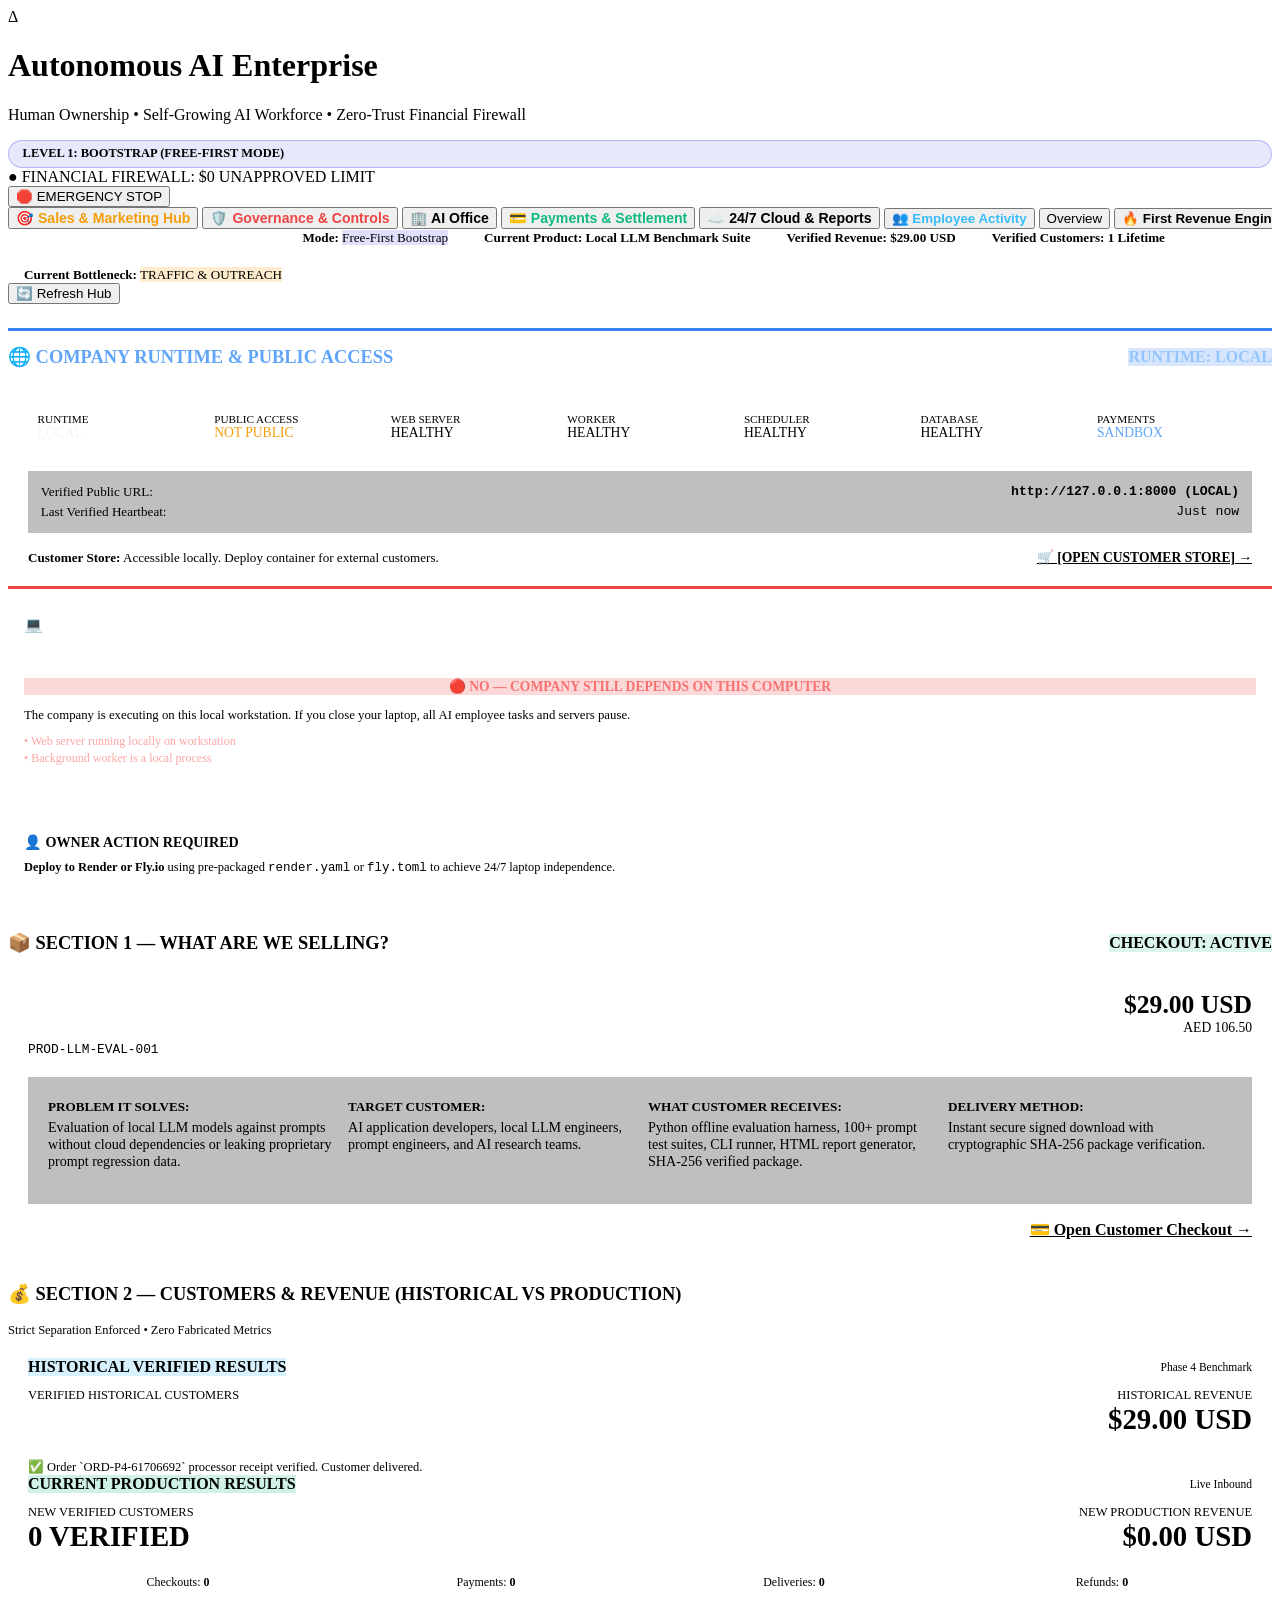
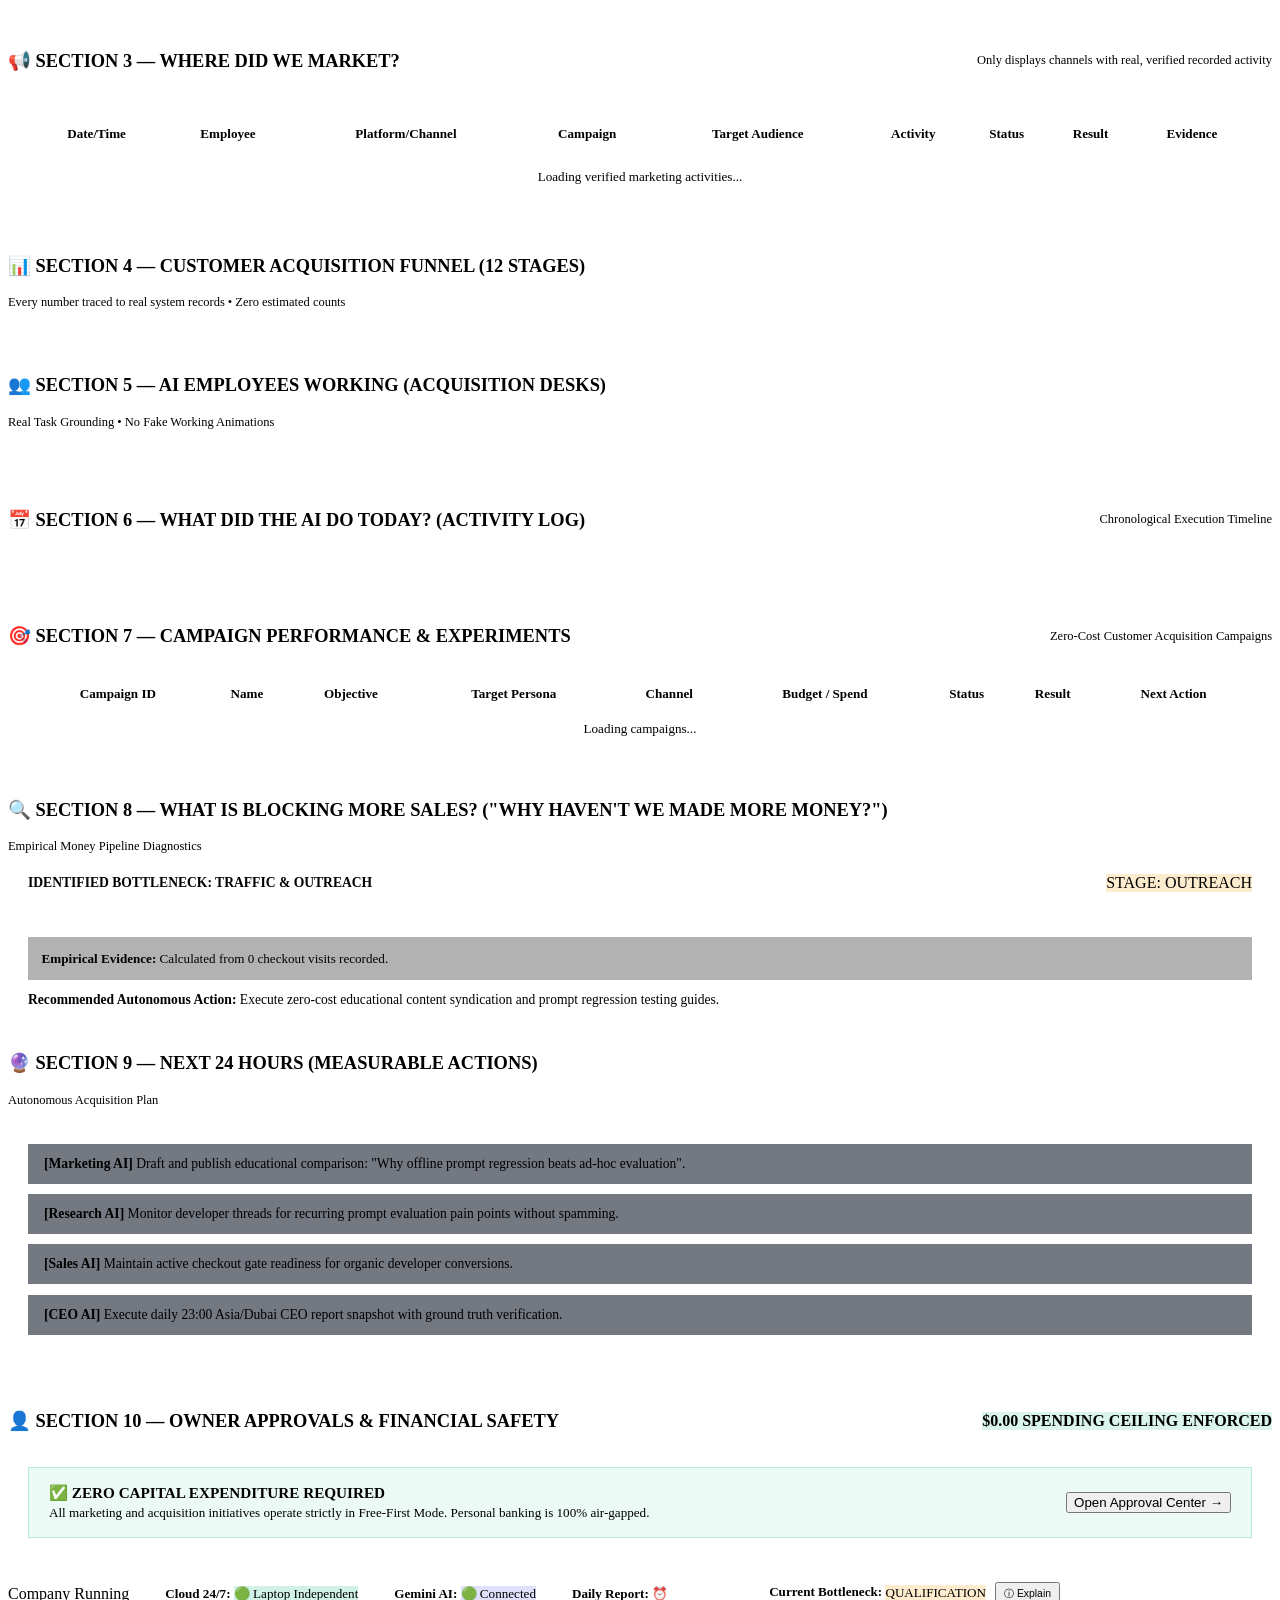
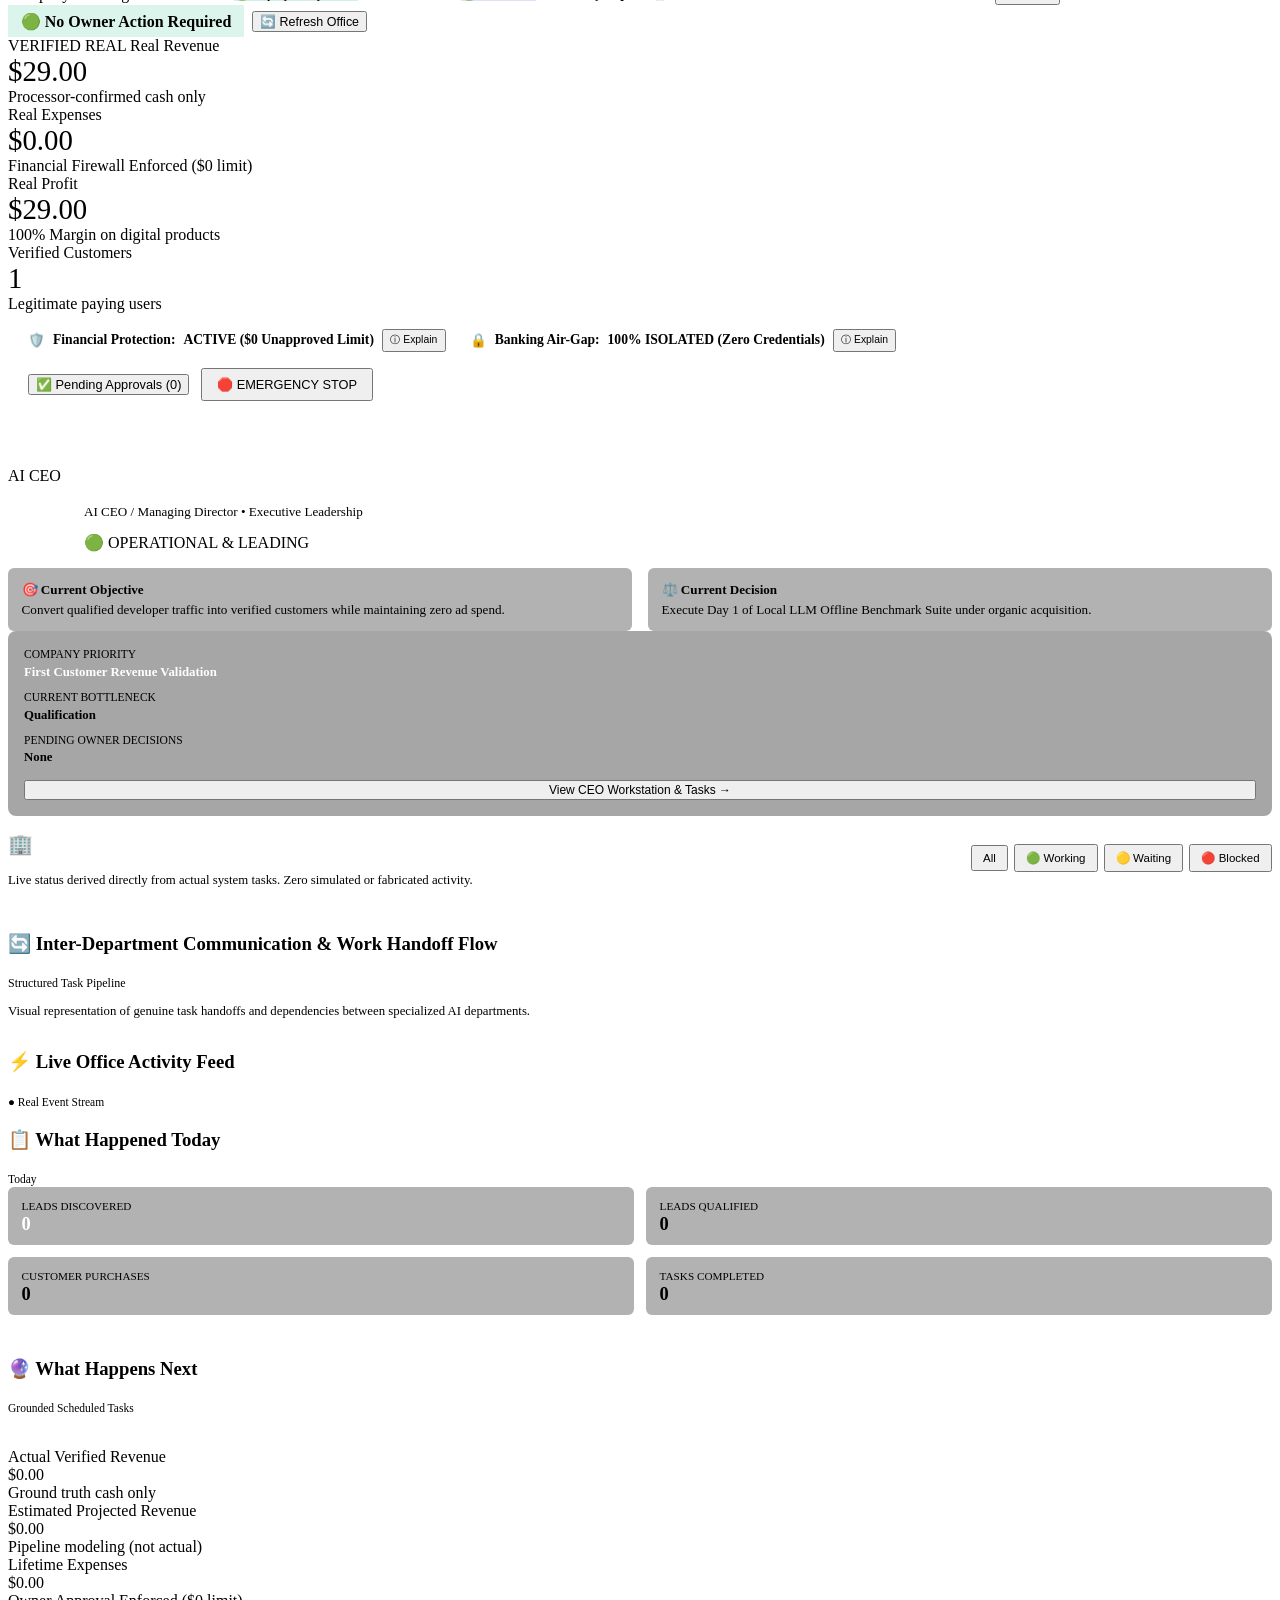
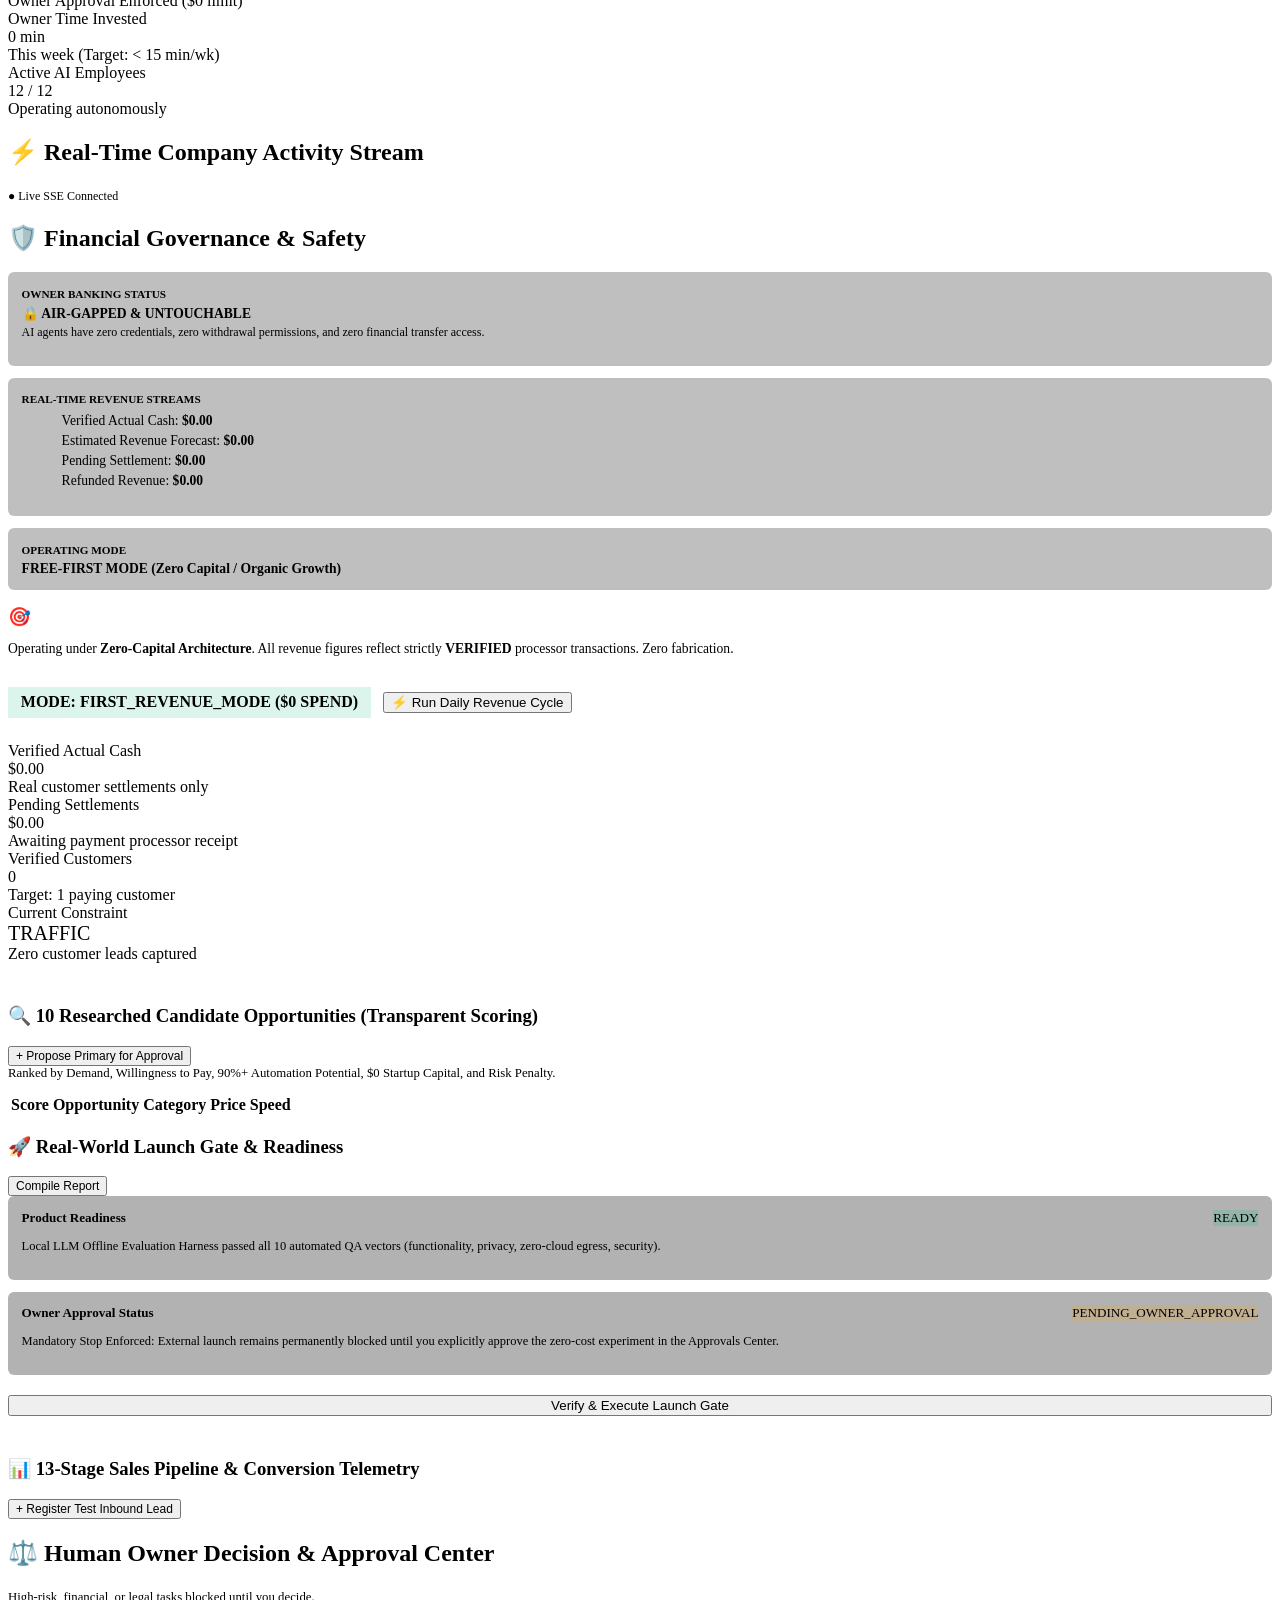
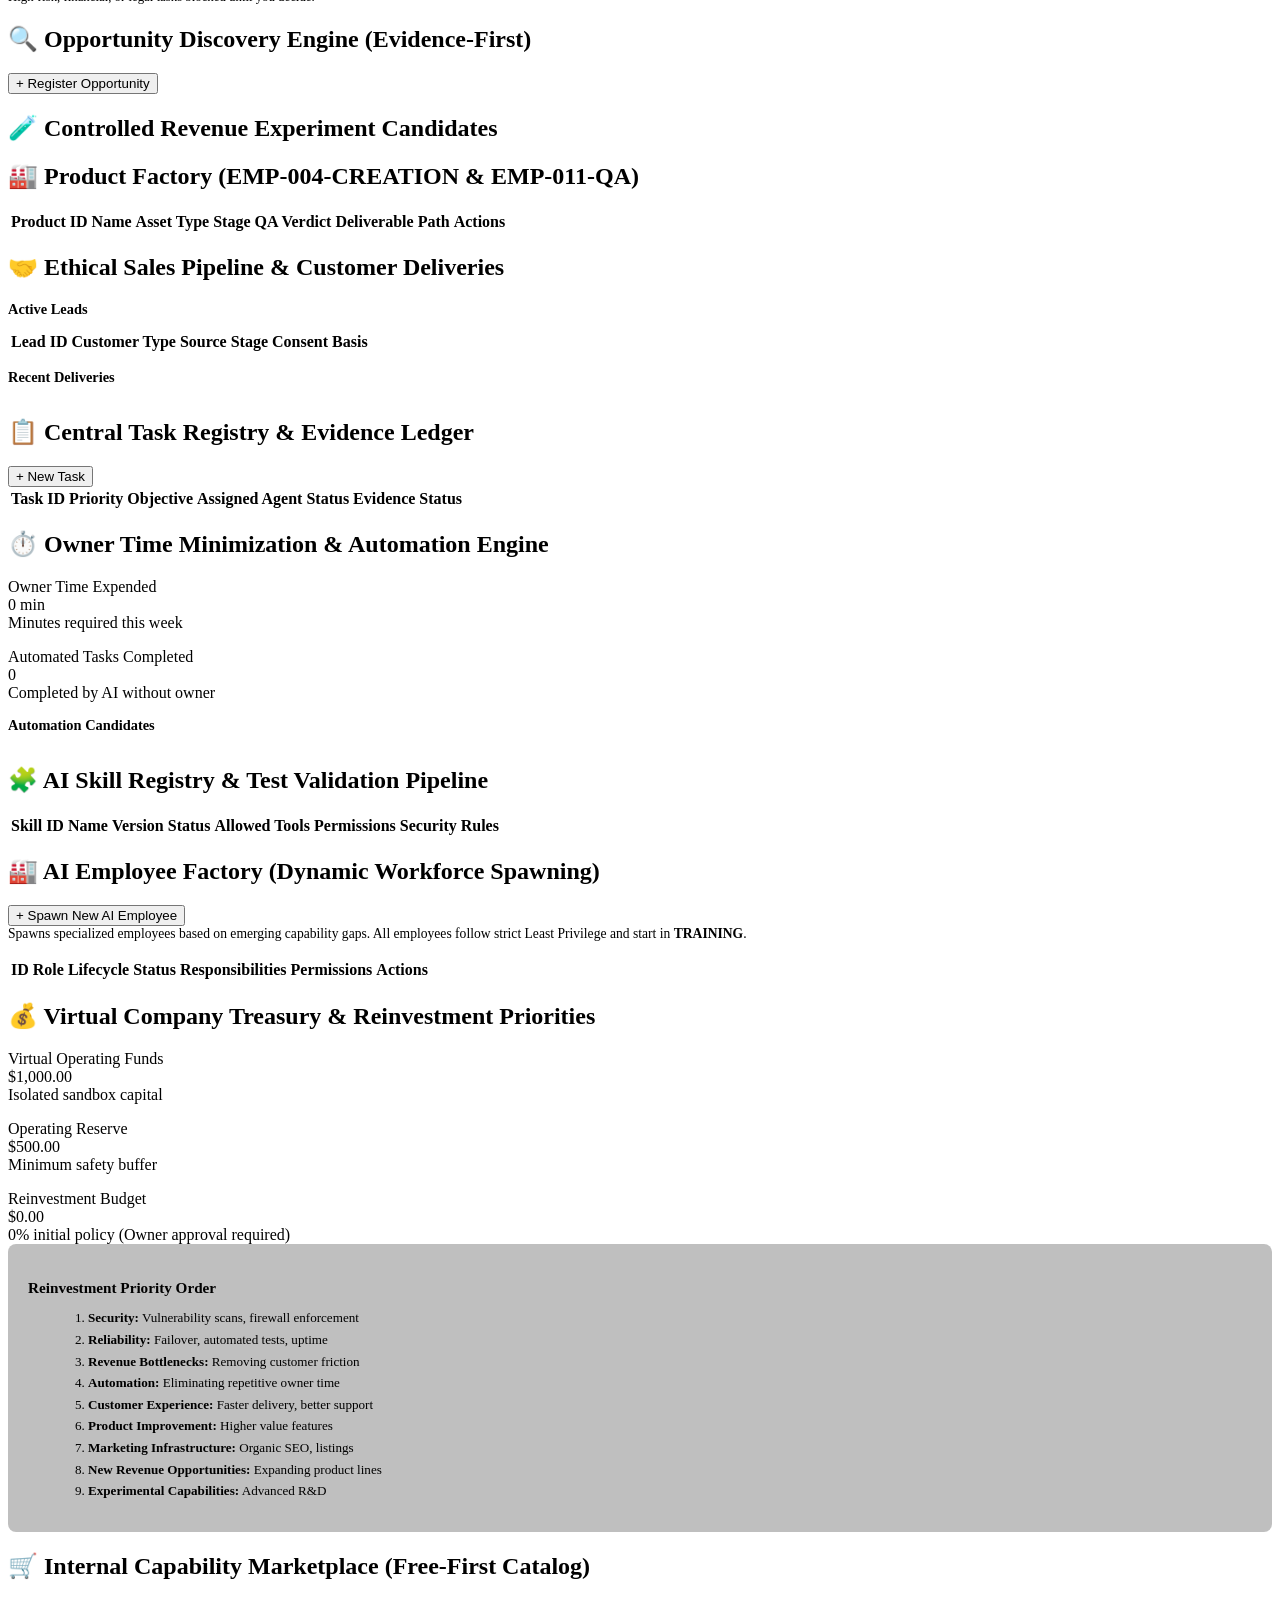
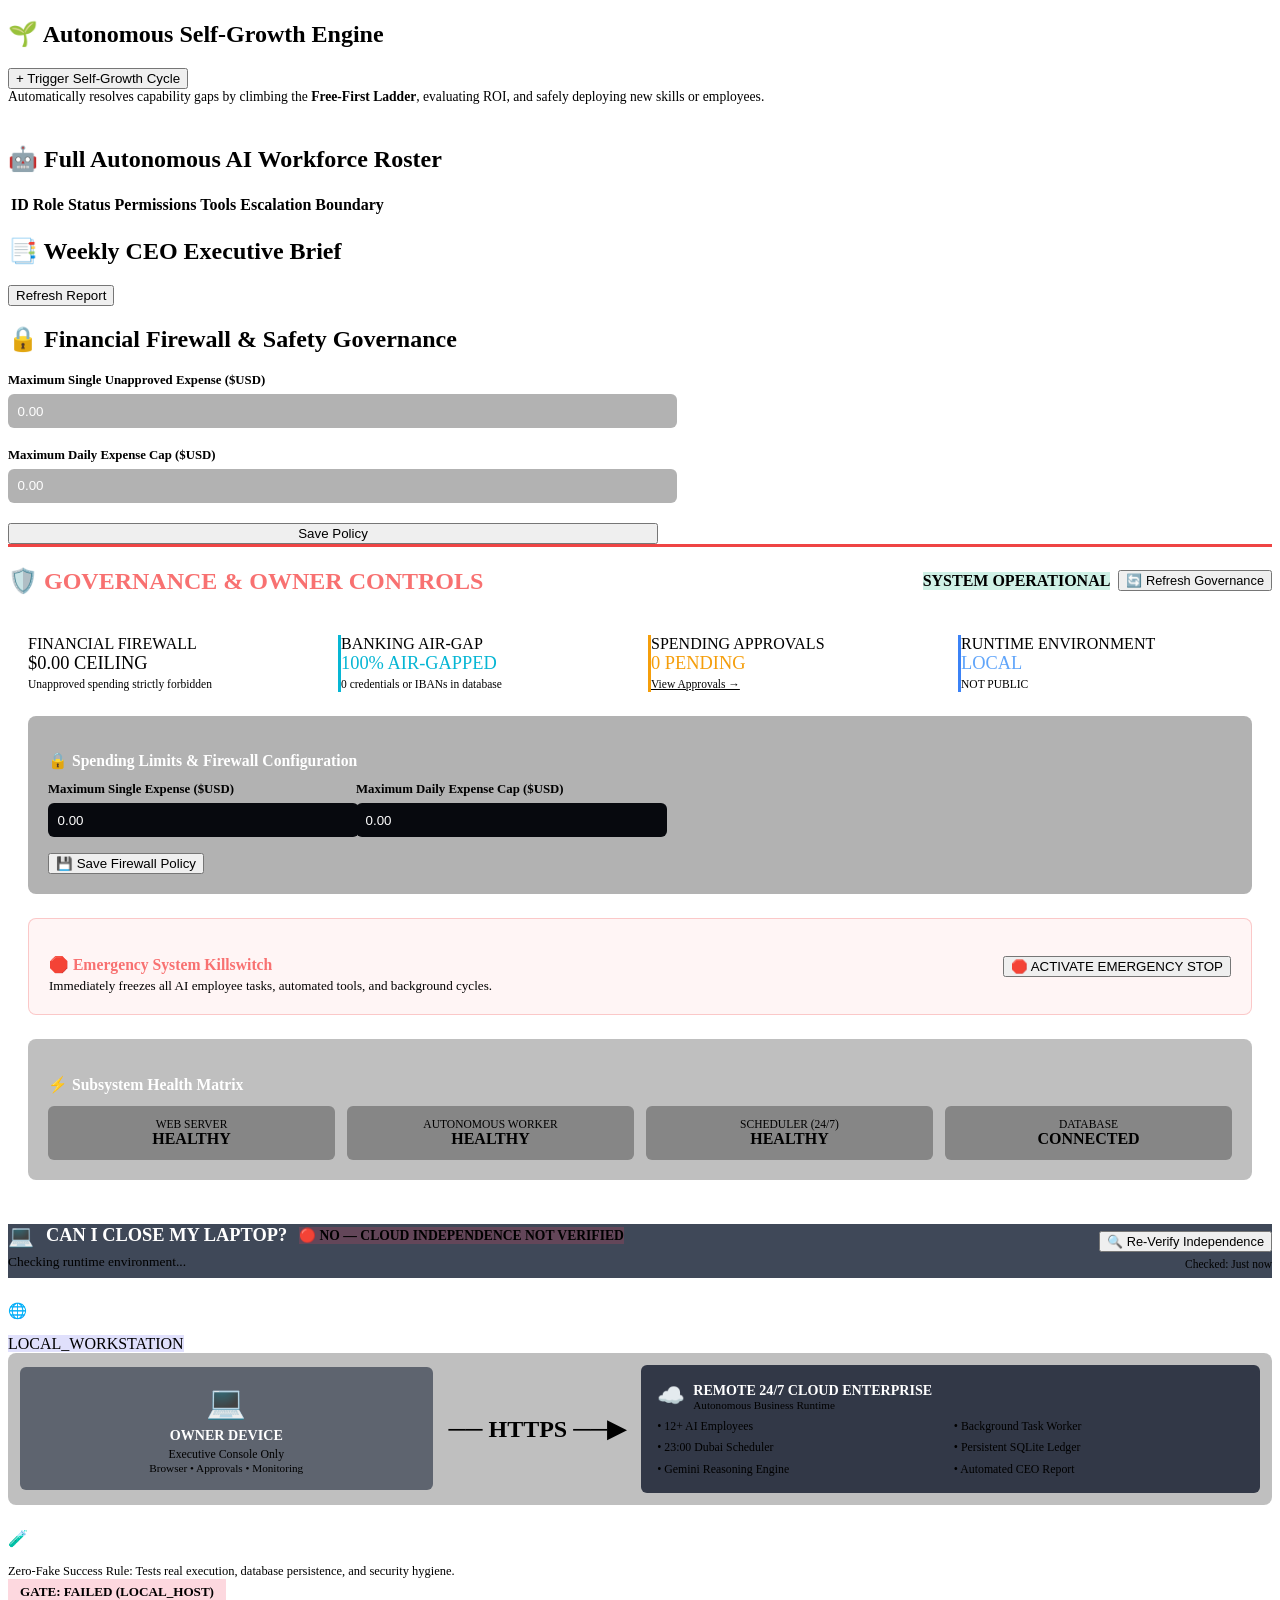
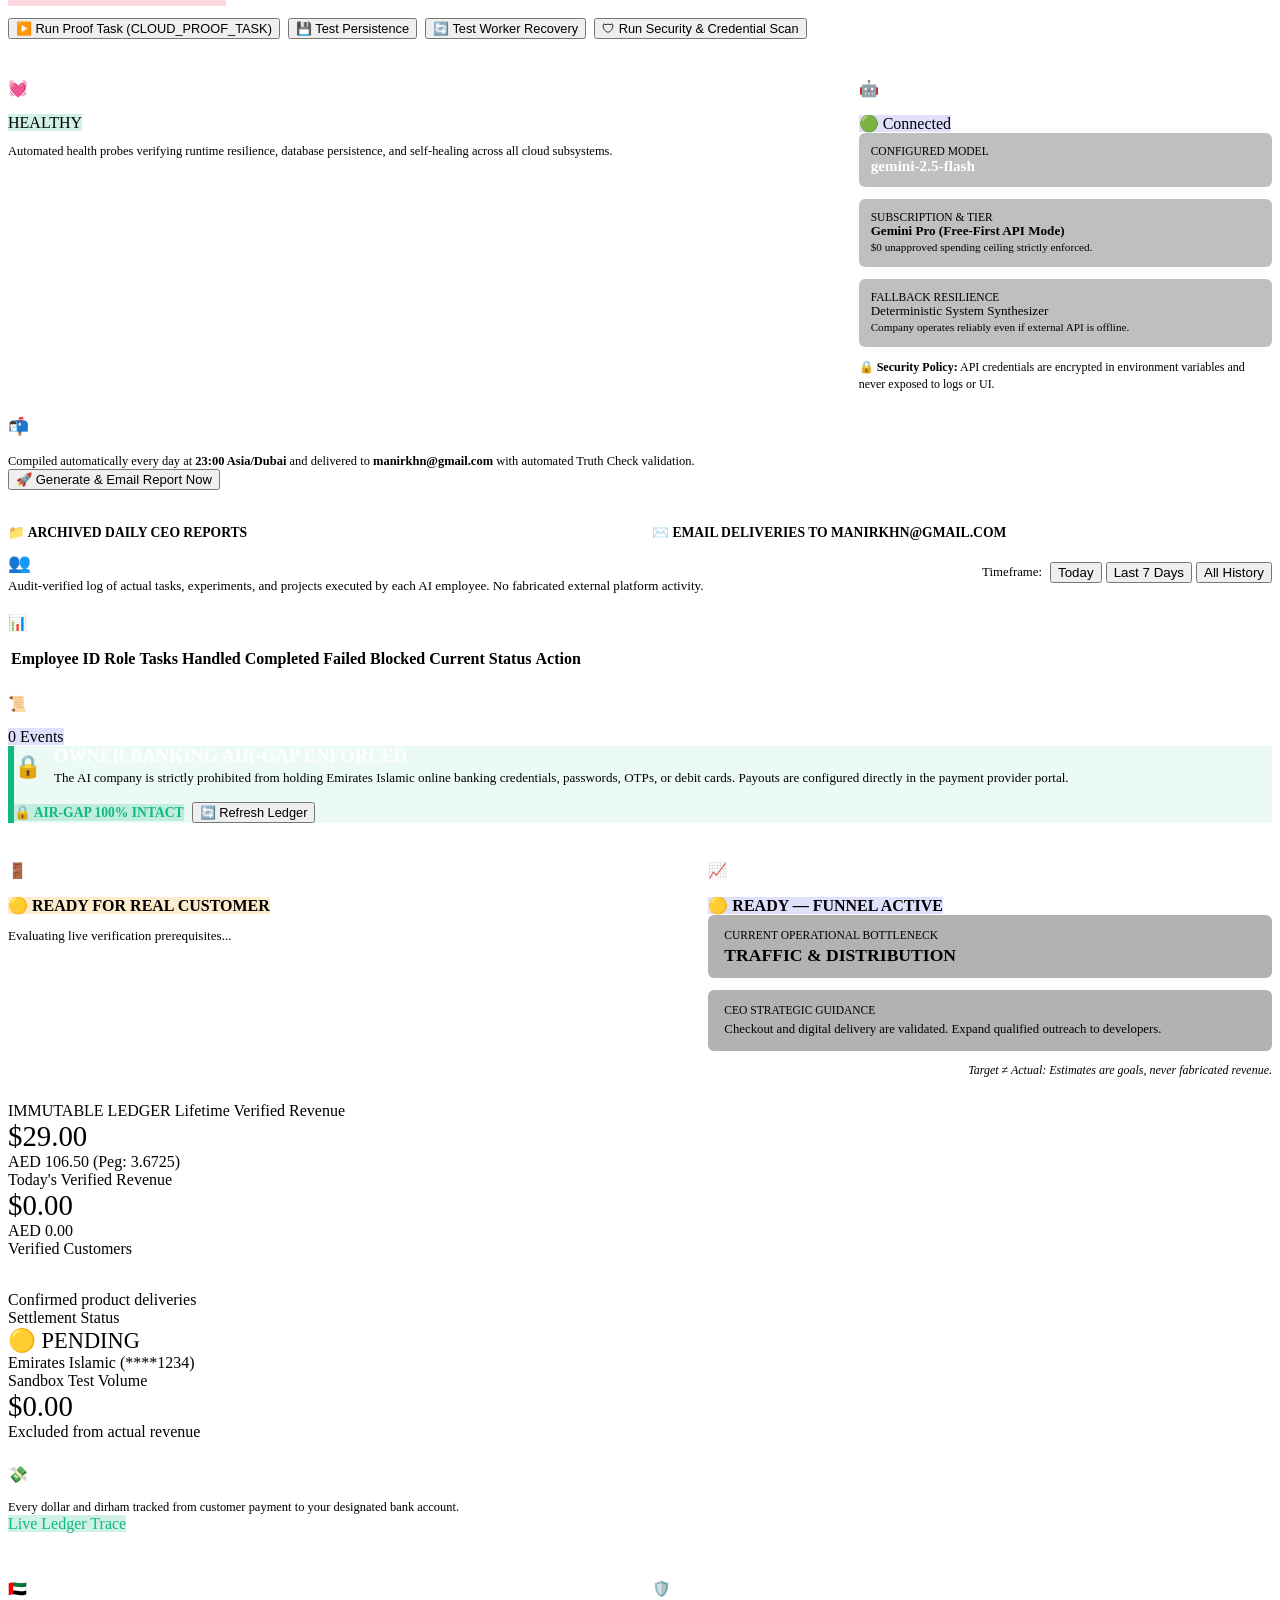
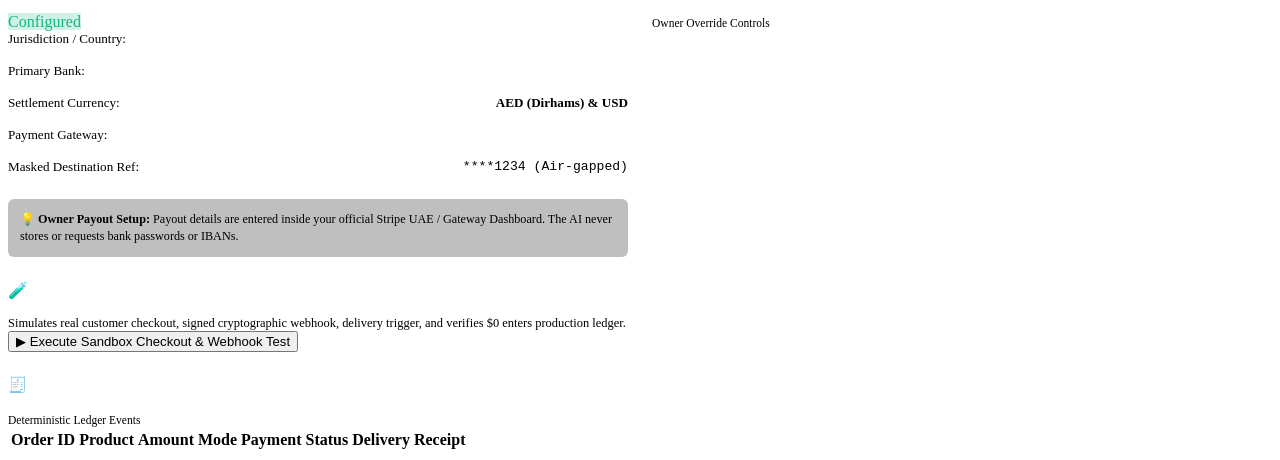
==== commit a71155f0: "Phase 5G: Customer-Facing Brand Nexora AI Labs, Storefront Cleanup & Dashboard Navigation Repair" ====
--- a/ui/index.html
+++ b/ui/index.html
@@ -35,30 +35,31 @@
 
   <!-- Navigation Tabs -->
   <nav class="nav-tabs" style="overflow-x: auto; white-space: nowrap;">
-    <button class="nav-tab active" onclick="switchTab('marketing-command-center')" style="color: #f59e0b; font-weight:800; font-size: 0.88rem;">🎯 Sales & Marketing Hub (Phase 5E)</button>
-    <button class="nav-tab" onclick="switchTab('ai-office')" style="color: var(--accent-cyan); font-weight:800; font-size: 0.88rem;">🏢 AI Office</button>
-    <button class="nav-tab" onclick="switchTab('payments-revenue')" style="color: #10b981; font-weight:800; font-size: 0.88rem;">💳 Payments & Settlement</button>
-    <button class="nav-tab" onclick="switchTab('cloud-247')" style="color: var(--accent-indigo); font-weight:800; font-size: 0.88rem;">☁️ 24/7 Cloud & Reports</button>
-    <button class="nav-tab" onclick="switchTab('employee-timeline')" style="color: #38bdf8; font-weight:700;">👥 Employee Activity</button>
-    <button class="nav-tab" onclick="switchTab('overview')">Overview</button>
-    <button class="nav-tab" onclick="switchTab('phase4-revenue')" style="color: var(--accent-emerald); font-weight:700;">🔥 First Revenue Engine</button>
-    <button class="nav-tab" onclick="switchTab('approvals')">
+    <button class="nav-tab active" data-tab="marketing-command-center" onclick="switchTab('marketing-command-center')" style="color: #f59e0b; font-weight:800; font-size: 0.88rem;">🎯 Sales & Marketing Hub</button>
+    <button class="nav-tab" data-tab="governance" onclick="switchTab('governance')" style="color: #ef4444; font-weight:800; font-size: 0.88rem;">🛡️ Governance & Controls</button>
+    <button class="nav-tab" data-tab="ai-office" onclick="switchTab('ai-office')" style="color: var(--accent-cyan); font-weight:800; font-size: 0.88rem;">🏢 AI Office</button>
+    <button class="nav-tab" data-tab="payments-revenue" onclick="switchTab('payments-revenue')" style="color: #10b981; font-weight:800; font-size: 0.88rem;">💳 Payments & Settlement</button>
+    <button class="nav-tab" data-tab="cloud-247" onclick="switchTab('cloud-247')" style="color: var(--accent-indigo); font-weight:800; font-size: 0.88rem;">☁️ 24/7 Cloud & Reports</button>
+    <button class="nav-tab" data-tab="employee-timeline" onclick="switchTab('employee-timeline')" style="color: #38bdf8; font-weight:700;">👥 Employee Activity</button>
+    <button class="nav-tab" data-tab="overview" onclick="switchTab('overview')">Overview</button>
+    <button class="nav-tab" data-tab="phase4-revenue" onclick="switchTab('phase4-revenue')" style="color: var(--accent-emerald); font-weight:700;">🔥 First Revenue Engine</button>
+    <button class="nav-tab" data-tab="approvals" onclick="switchTab('approvals')">
       Approvals <span id="navApprovalBadge" class="badge">0</span>
     </button>
-    <button class="nav-tab" onclick="switchTab('opportunities')">Opportunities</button>
-    <button class="nav-tab" onclick="switchTab('first-experiment')">Experiments</button>
-    <button class="nav-tab" onclick="switchTab('products')">Product Factory</button>
-    <button class="nav-tab" onclick="switchTab('sales-pipeline')">Sales & Deliveries</button>
-    <button class="nav-tab" onclick="switchTab('tasks')">Tasks</button>
-    <button class="nav-tab" onclick="switchTab('owner-metrics')">Owner Time</button>
-    <button class="nav-tab" onclick="switchTab('skills-registry')">Skills Registry</button>
-    <button class="nav-tab" onclick="switchTab('employee-factory')">Employee Factory</button>
-    <button class="nav-tab" onclick="switchTab('treasury-view')">Treasury & Reinvestment</button>
-    <button class="nav-tab" onclick="switchTab('marketplace-view')">Marketplace</button>
-    <button class="nav-tab" onclick="switchTab('self-growth')">Self-Growth Loop</button>
-    <button class="nav-tab" onclick="switchTab('employees')">AI Workforce (12+)</button>
-    <button class="nav-tab" onclick="switchTab('ceo-report')">Weekly Report</button>
-    <button class="nav-tab" onclick="switchTab('firewall-settings')">Firewall</button>
+    <button class="nav-tab" data-tab="opportunities" onclick="switchTab('opportunities')">Opportunities</button>
+    <button class="nav-tab" data-tab="first-experiment" onclick="switchTab('first-experiment')">Experiments</button>
+    <button class="nav-tab" data-tab="products" onclick="switchTab('products')">Product Factory</button>
+    <button class="nav-tab" data-tab="sales-pipeline" onclick="switchTab('sales-pipeline')">Sales & Deliveries</button>
+    <button class="nav-tab" data-tab="tasks" onclick="switchTab('tasks')">Tasks</button>
+    <button class="nav-tab" data-tab="owner-metrics" onclick="switchTab('owner-metrics')">Owner Time</button>
+    <button class="nav-tab" data-tab="skills-registry" onclick="switchTab('skills-registry')">Skills Registry</button>
+    <button class="nav-tab" data-tab="employee-factory" onclick="switchTab('employee-factory')">Employee Factory</button>
+    <button class="nav-tab" data-tab="treasury-view" onclick="switchTab('treasury-view')">Treasury & Reinvestment</button>
+    <button class="nav-tab" data-tab="marketplace-view" onclick="switchTab('marketplace-view')">Marketplace</button>
+    <button class="nav-tab" data-tab="self-growth" onclick="switchTab('self-growth')">Self-Growth Loop</button>
+    <button class="nav-tab" data-tab="employees" onclick="switchTab('employees')">AI Workforce (12+)</button>
+    <button class="nav-tab" data-tab="ceo-report" onclick="switchTab('ceo-report')">Weekly Report</button>
+    <button class="nav-tab" data-tab="firewall-settings" onclick="switchTab('firewall-settings')">Firewall</button>
   </nav>
 
   <!-- Main View Container -->
@@ -151,7 +152,7 @@
                 <strong>Customer Store:</strong> <span id="customerStoreStatusText">Accessible locally. Deploy container for external customers.</span>
               </div>
               <div style="display: flex; gap: 0.75rem;">
-                <a id="btnCustomerStore" href="/product" target="_blank" class="btn btn-primary" style="background: var(--accent-cyan); color: #000; font-weight: 700; font-size: 0.85rem;">
+                <a id="btnCustomerStore" href="/store" target="_blank" class="btn btn-primary" style="background: var(--accent-cyan); color: #000; font-weight: 700; font-size: 0.85rem;">
                   🛒 [OPEN CUSTOMER STORE] →
                 </a>
               </div>
@@ -1273,6 +1274,114 @@
           <button class="btn btn-approve" onclick="saveFirewallSettings()">Save Policy</button>
         </div>
       </div>
+    </section>
+
+    <!-- Tab: Governance & Owner Controls (Phase 5G, Section 7) -->
+    <section id="tab-governance" class="tab-content">
+      <div class="panel glass" style="border-top: 3px solid #ef4444; margin-bottom: 1.5rem;">
+        <div class="panel-header" style="display: flex; justify-content: space-between; align-items: center; flex-wrap: wrap; gap: 0.75rem;">
+          <h2 class="panel-title" style="color: #f87171;">
+            <span>🛡️</span> GOVERNANCE & OWNER CONTROLS
+          </h2>
+          <div style="display: flex; gap: 0.5rem; align-items: center;">
+            <span id="govEmergencyBadge" class="badge" style="background: rgba(16, 185, 129, 0.2); color: var(--accent-emerald); font-weight: 700;">SYSTEM OPERATIONAL</span>
+            <button class="btn btn-secondary" onclick="fetchGovernanceData()" style="font-size: 0.8rem;">🔄 Refresh Governance</button>
+          </div>
+        </div>
+
+        <div style="padding: 1.25rem; display: flex; flex-direction: column; gap: 1.5rem;">
+          
+          <!-- Quick Status Grid -->
+          <div style="display: grid; grid-template-columns: repeat(auto-fit, minmax(200px, 1fr)); gap: 1rem;">
+            <div class="stat-card" style="border-left: 3px solid var(--accent-emerald);">
+              <div class="stat-label">FINANCIAL FIREWALL</div>
+              <div class="stat-value" id="govFirewallLimit" style="color: var(--accent-emerald); font-size: 1.15rem;">$0.00 CEILING</div>
+              <span style="font-size: 0.72rem; color: var(--text-muted);">Unapproved spending strictly forbidden</span>
+            </div>
+            <div class="stat-card" style="border-left: 3px solid #06b6d4;">
+              <div class="stat-label">BANKING AIR-GAP</div>
+              <div class="stat-value" id="govAirGapStatus" style="color: #06b6d4; font-size: 1.15rem;">100% AIR-GAPPED</div>
+              <span style="font-size: 0.72rem; color: var(--text-muted);">0 credentials or IBANs in database</span>
+            </div>
+            <div class="stat-card" style="border-left: 3px solid #f59e0b;">
+              <div class="stat-label">SPENDING APPROVALS</div>
+              <div class="stat-value" id="govPendingApprovals" style="color: #f59e0b; font-size: 1.15rem;">0 PENDING</div>
+              <span style="font-size: 0.72rem; color: var(--text-muted);"><a href="javascript:void(0)" onclick="switchTab('approvals')" style="color: var(--accent-cyan); text-decoration: underline;">View Approvals →</a></span>
+            </div>
+            <div class="stat-card" style="border-left: 3px solid #3b82f6;">
+              <div class="stat-label">RUNTIME ENVIRONMENT</div>
+              <div class="stat-value" id="govRuntimeType" style="color: #60a5fa; font-size: 1.15rem;">LOCAL</div>
+              <span style="font-size: 0.72rem; color: var(--text-muted);" id="govPublicAccess">NOT PUBLIC</span>
+            </div>
+          </div>
+
+          <!-- Section: Financial Firewall Settings -->
+          <div style="background: rgba(0,0,0,0.3); border: 1px solid var(--border-subtle); border-radius: 8px; padding: 1.25rem;">
+            <h3 style="font-size: 0.98rem; font-weight: 700; color: #fff; margin-bottom: 0.75rem;">
+              🔒 Spending Limits & Firewall Configuration
+            </h3>
+            <div style="display: grid; grid-template-columns: 1fr 1fr; gap: 1rem; max-width: 600px; margin-bottom: 1rem;">
+              <div>
+                <label style="display: block; font-size: 0.8rem; font-weight: 600; margin-bottom: 0.35rem; color: var(--text-secondary);">
+                  Maximum Single Expense ($USD)
+                </label>
+                <input type="number" id="govSingleLimit" value="0.00" step="1.00" 
+                  style="width: 100%; padding: 0.6rem; border-radius: 6px; background: #07090e; border: 1px solid var(--border-subtle); color: #fff;">
+              </div>
+              <div>
+                <label style="display: block; font-size: 0.8rem; font-weight: 600; margin-bottom: 0.35rem; color: var(--text-secondary);">
+                  Maximum Daily Expense Cap ($USD)
+                </label>
+                <input type="number" id="govDailyLimit" value="0.00" step="5.00" 
+                  style="width: 100%; padding: 0.6rem; border-radius: 6px; background: #07090e; border: 1px solid var(--border-subtle); color: #fff;">
+              </div>
+            </div>
+            <button class="btn btn-approve" onclick="saveGovernanceFirewallSettings()">💾 Save Firewall Policy</button>
+          </div>
+
+          <!-- Section: Emergency Killswitch -->
+          <div style="background: rgba(239, 68, 68, 0.05); border: 1px solid rgba(239, 68, 68, 0.25); border-radius: 8px; padding: 1.25rem; display: flex; justify-content: space-between; align-items: center; flex-wrap: wrap; gap: 1rem;">
+            <div>
+              <h3 style="font-size: 0.98rem; font-weight: 700; color: #f87171; margin-bottom: 0.25rem;">
+                🛑 Emergency System Killswitch
+              </h3>
+              <p style="font-size: 0.82rem; color: var(--text-secondary); margin: 0;">
+                Immediately freezes all AI employee tasks, automated tools, and background cycles.
+              </p>
+            </div>
+            <button id="govKillswitchBtn" class="btn-killswitch" onclick="toggleEmergencyStop()">
+              🛑 ACTIVATE EMERGENCY STOP
+            </button>
+          </div>
+
+          <!-- Section: Subsystem Health & Diagnostics -->
+          <div style="background: rgba(0,0,0,0.25); border: 1px solid var(--border-subtle); border-radius: 8px; padding: 1.25rem;">
+            <h3 style="font-size: 0.98rem; font-weight: 700; color: #fff; margin-bottom: 0.75rem;">
+              ⚡ Subsystem Health Matrix
+            </h3>
+            <div style="display: grid; grid-template-columns: repeat(auto-fit, minmax(140px, 1fr)); gap: 0.75rem; text-align: center;">
+              <div style="background: rgba(0,0,0,0.3); padding: 0.75rem; border-radius: 6px;">
+                <div style="font-size: 0.72rem; color: var(--text-muted);">WEB SERVER</div>
+                <strong id="govHealthWeb" style="color: var(--accent-emerald);">HEALTHY</strong>
+              </div>
+              <div style="background: rgba(0,0,0,0.3); padding: 0.75rem; border-radius: 6px;">
+                <div style="font-size: 0.72rem; color: var(--text-muted);">AUTONOMOUS WORKER</div>
+                <strong id="govHealthWorker" style="color: var(--accent-emerald);">HEALTHY</strong>
+              </div>
+              <div style="background: rgba(0,0,0,0.3); padding: 0.75rem; border-radius: 6px;">
+                <div style="font-size: 0.72rem; color: var(--text-muted);">SCHEDULER (24/7)</div>
+                <strong id="govHealthScheduler" style="color: var(--accent-emerald);">HEALTHY</strong>
+              </div>
+              <div style="background: rgba(0,0,0,0.3); padding: 0.75rem; border-radius: 6px;">
+                <div style="font-size: 0.72rem; color: var(--text-muted);">DATABASE</div>
+                <strong id="govHealthDb" style="color: var(--accent-emerald);">CONNECTED</strong>
+              </div>
+            </div>
+          </div>
+
+        </div>
+      </div>
+    </section>
     <!-- Tab 17: 24/7 Cloud & Daily CEO Report (Phase 5B & 5C) -->
     <section id="tab-cloud-247" class="tab-content">
       
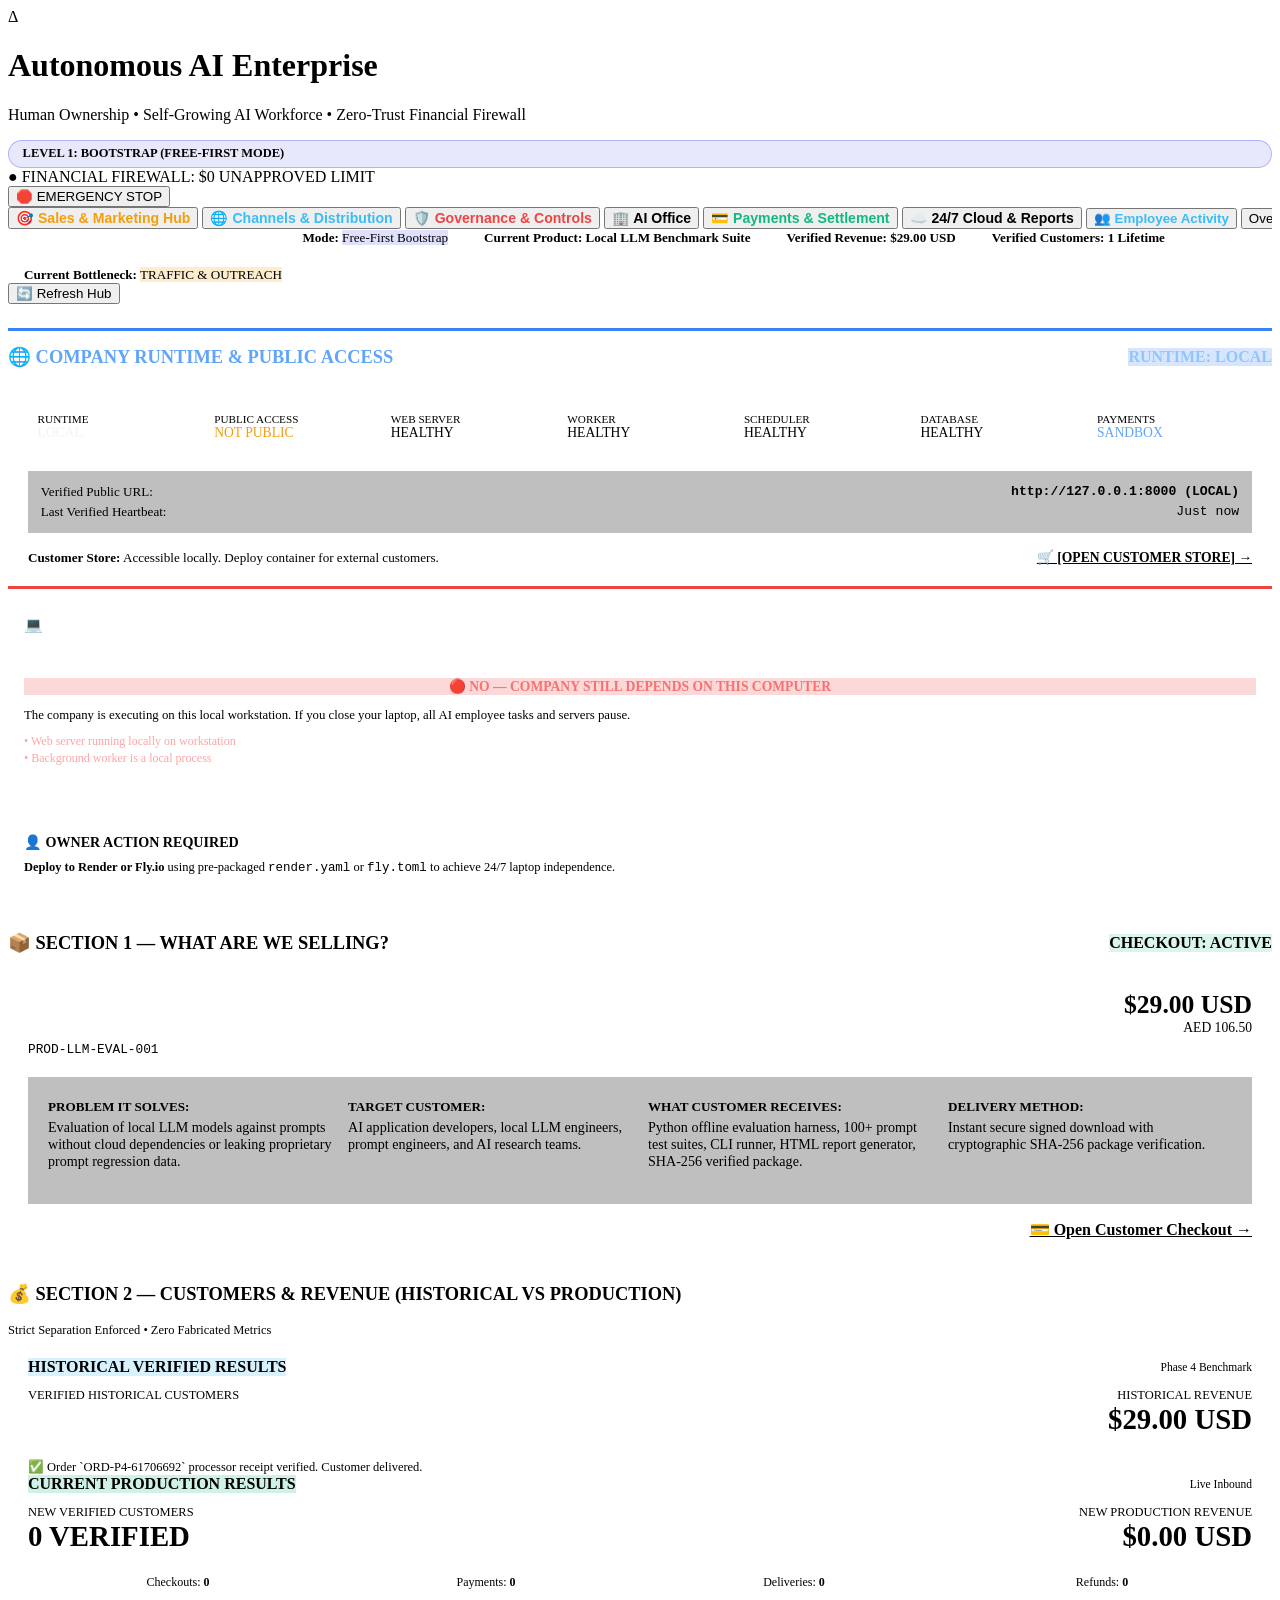
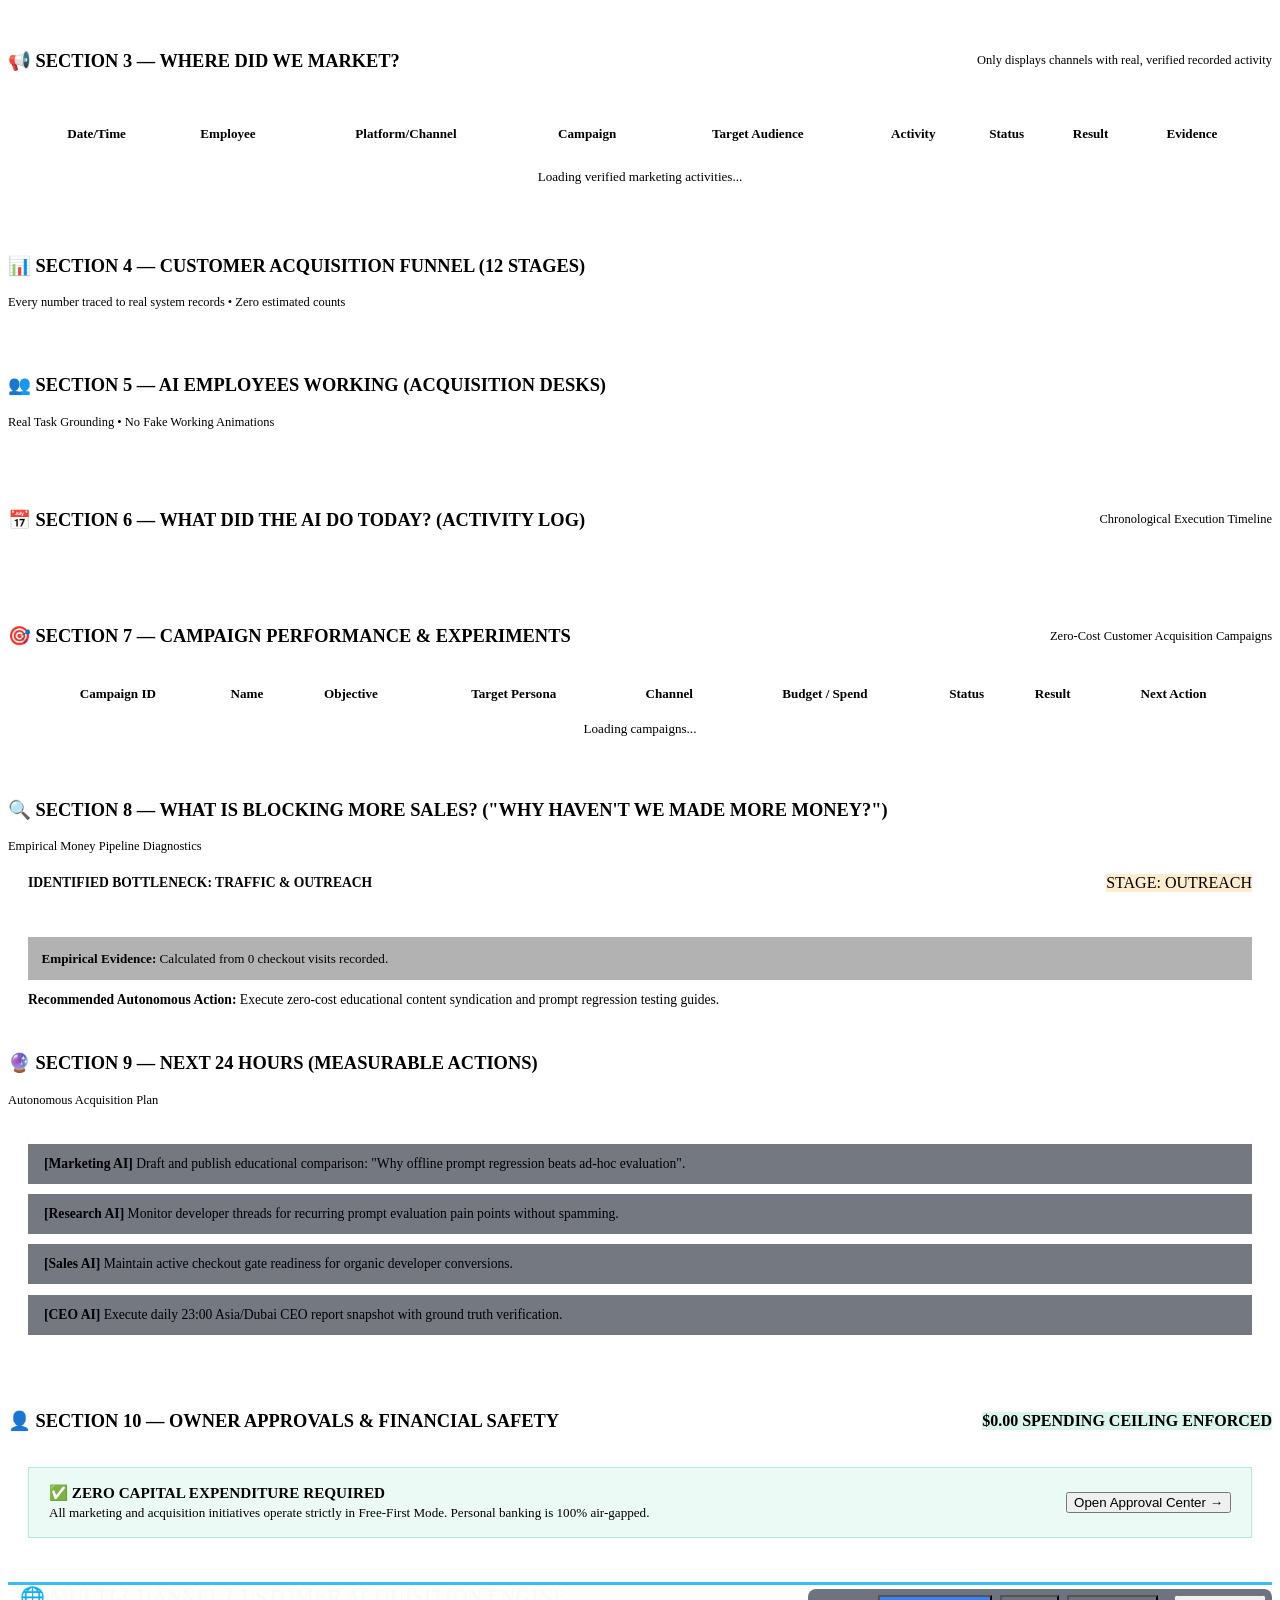
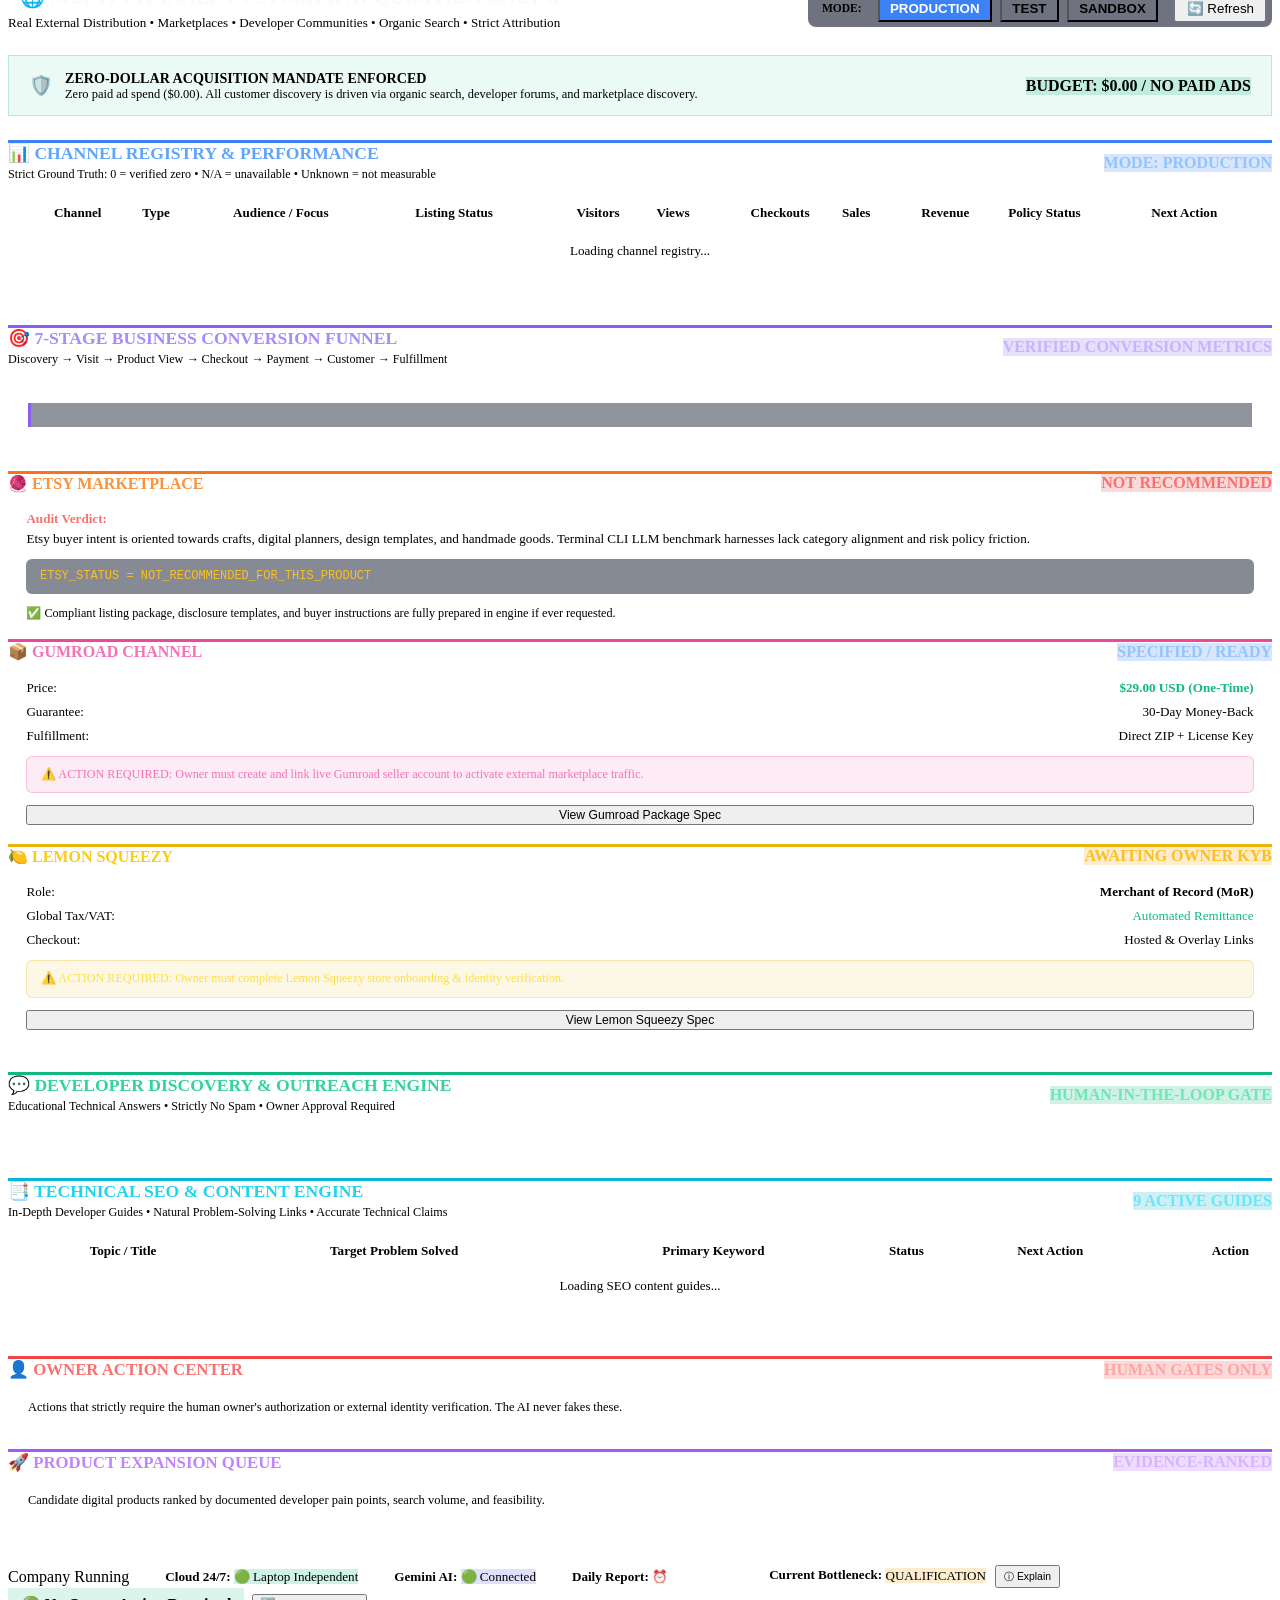
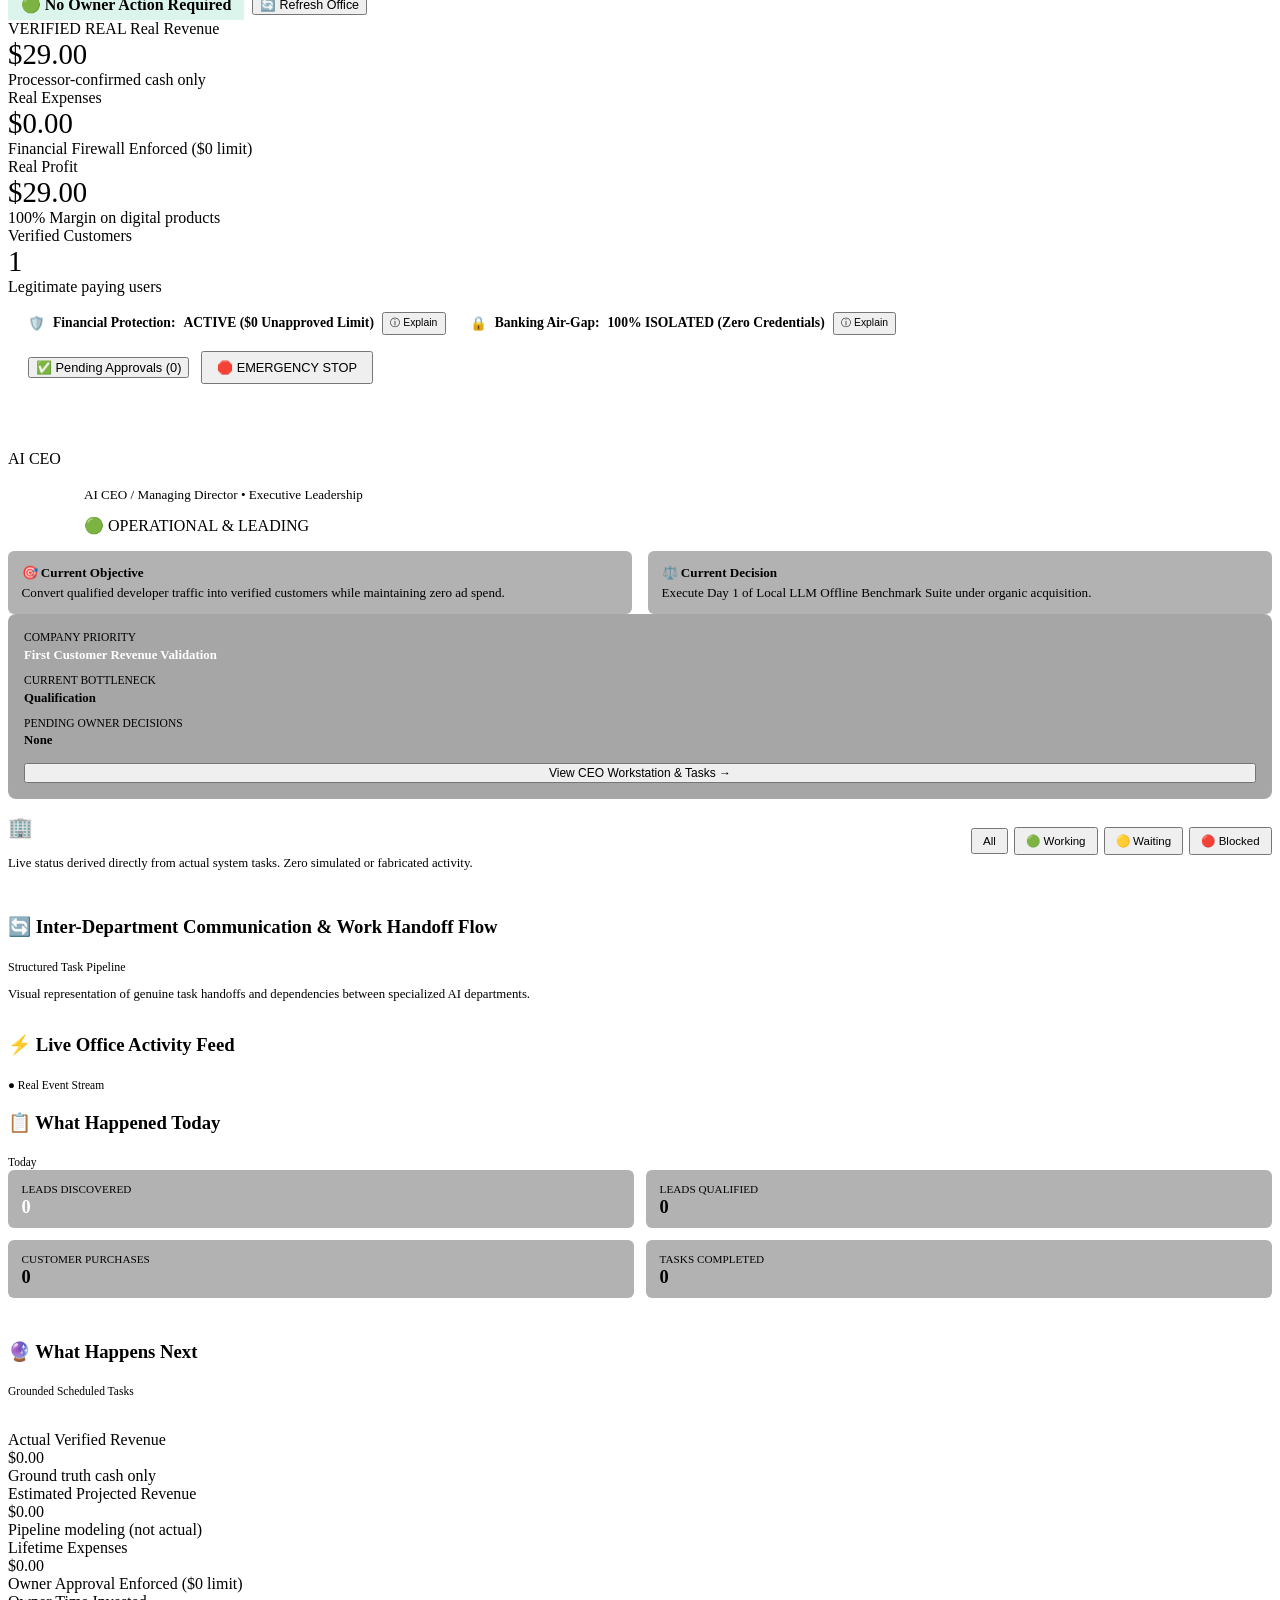
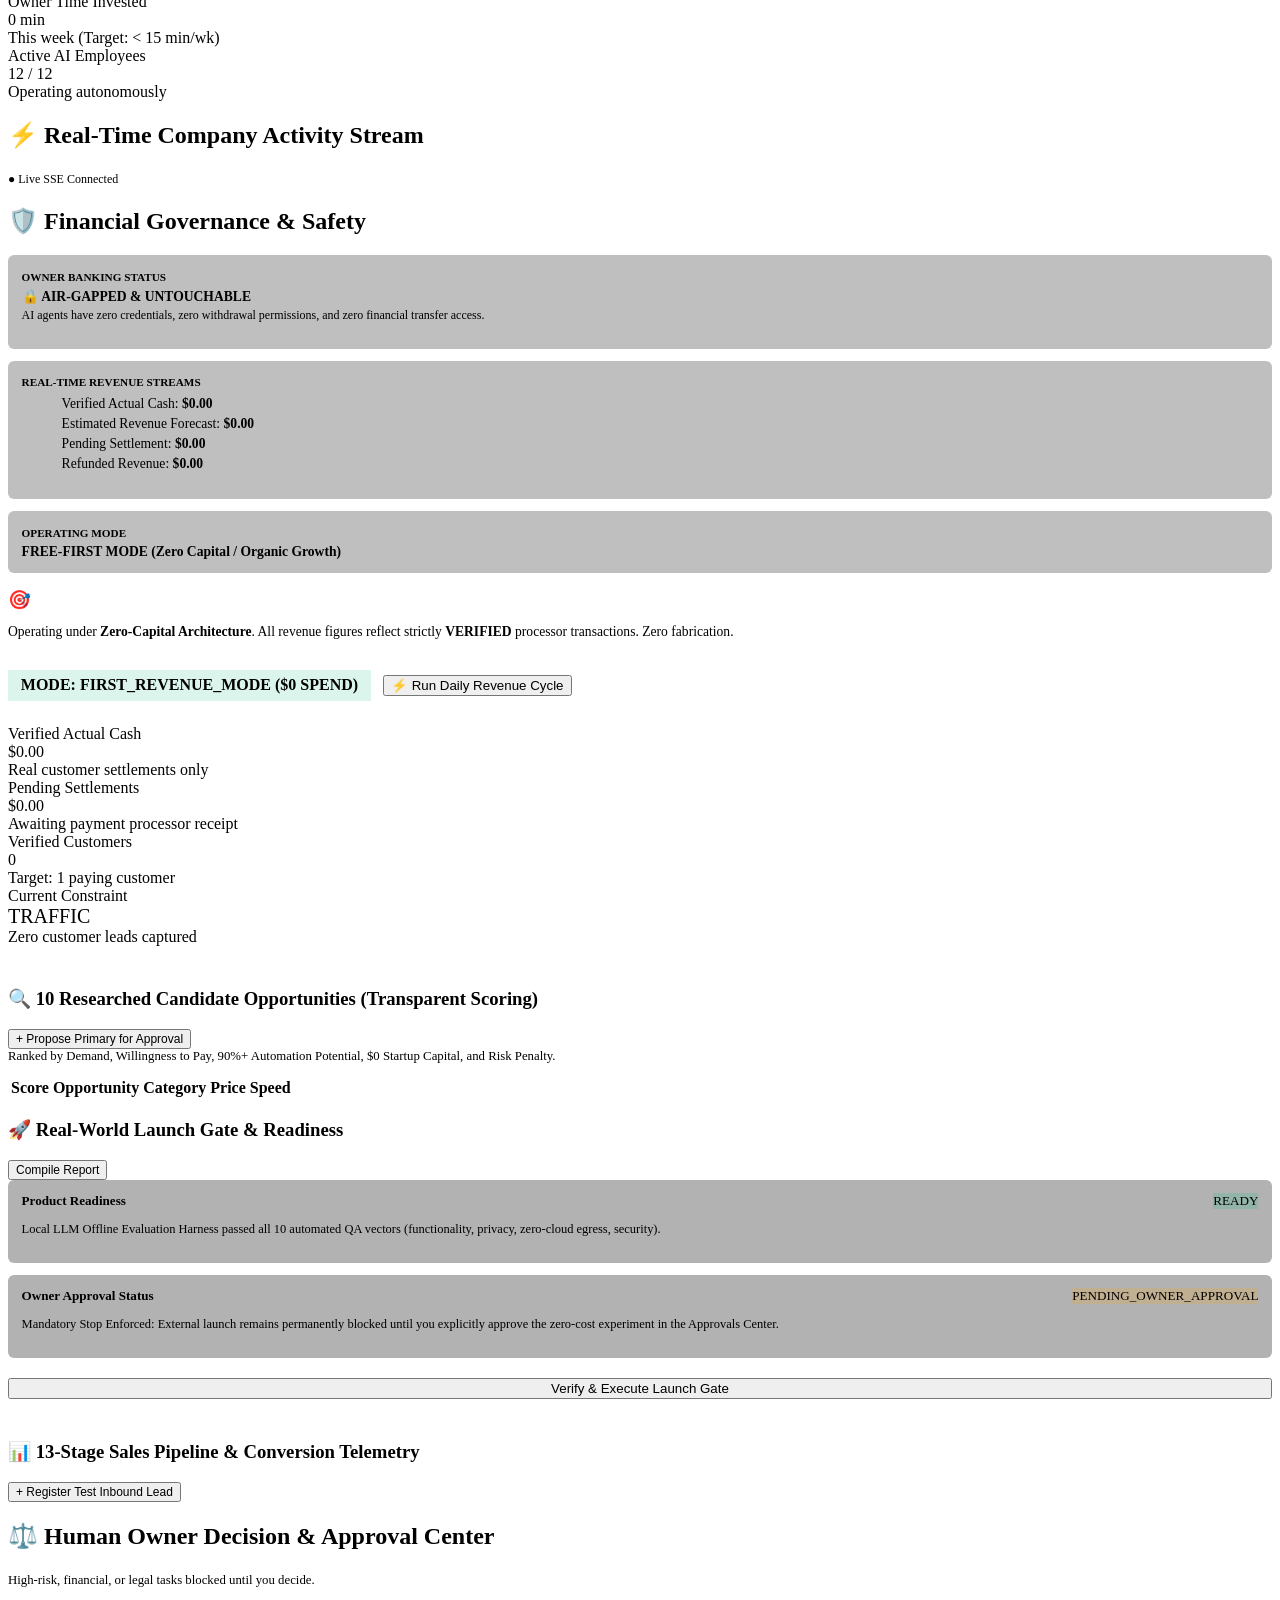
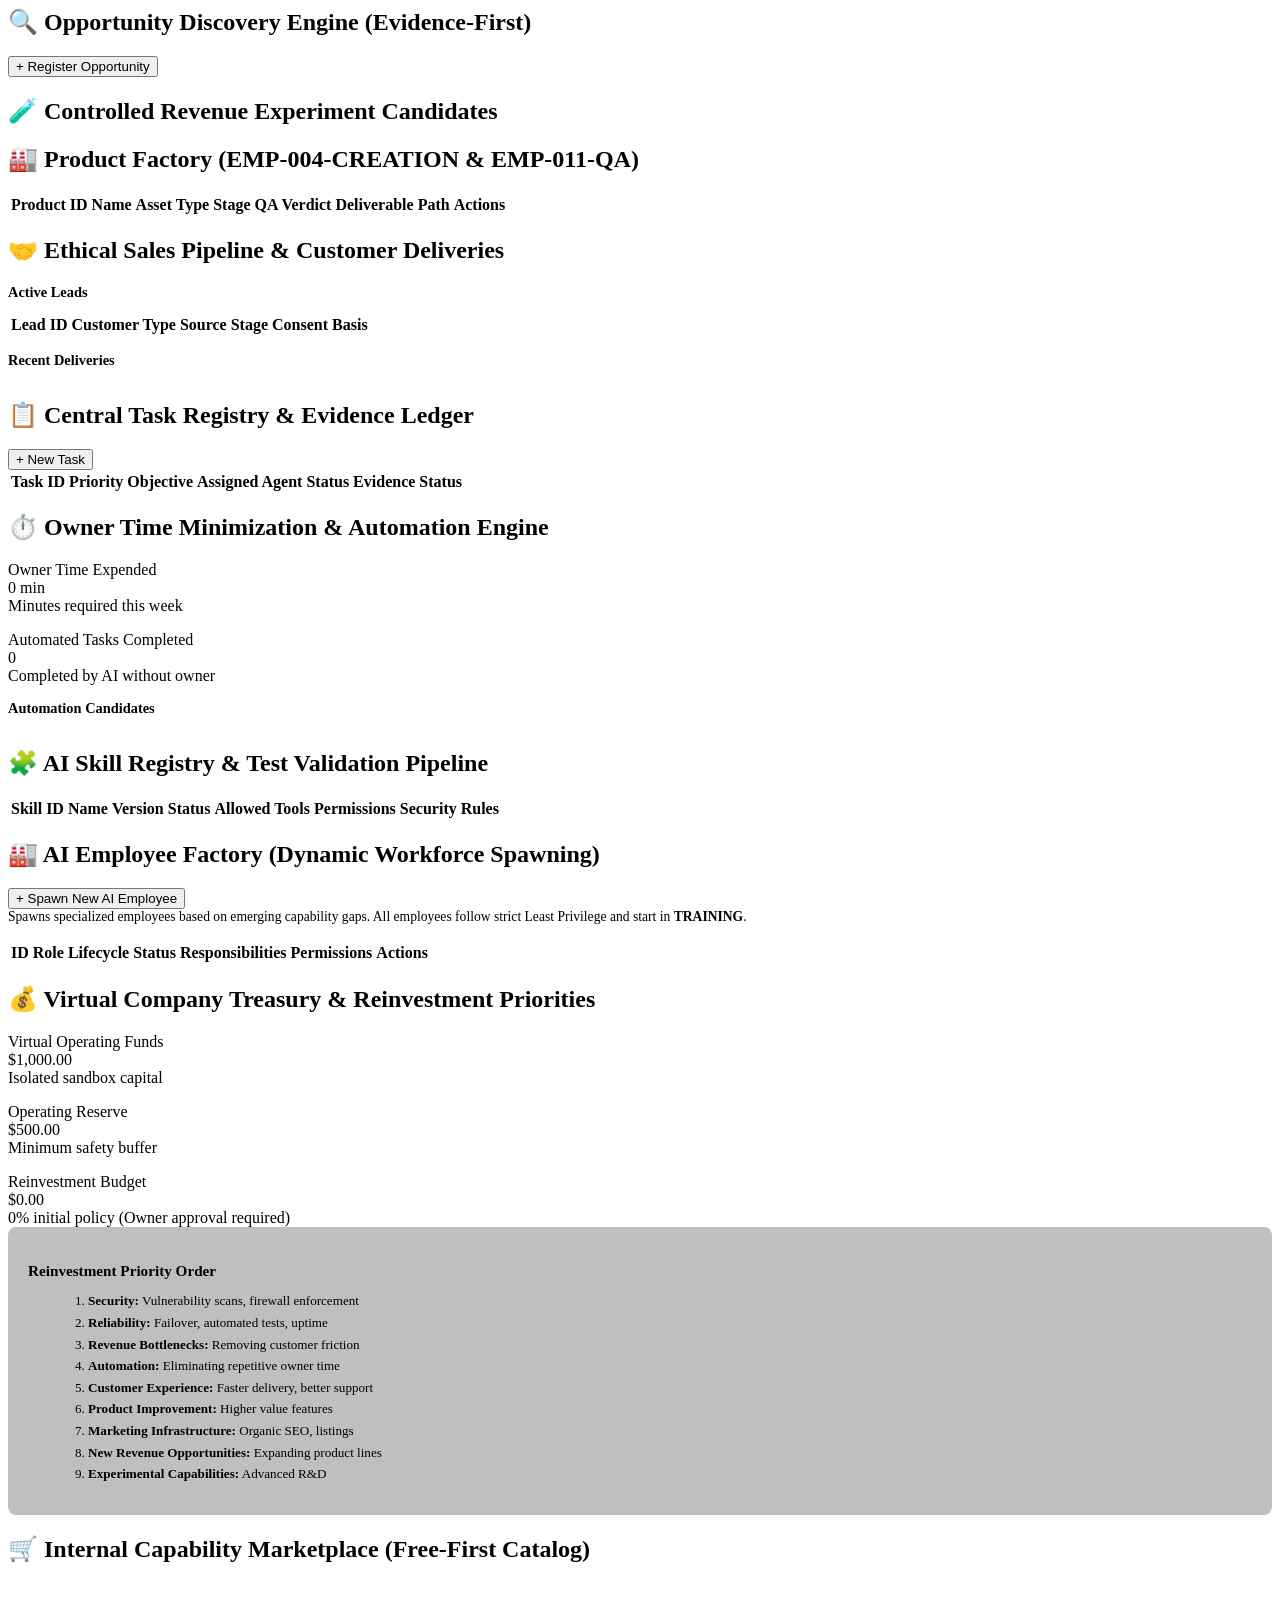
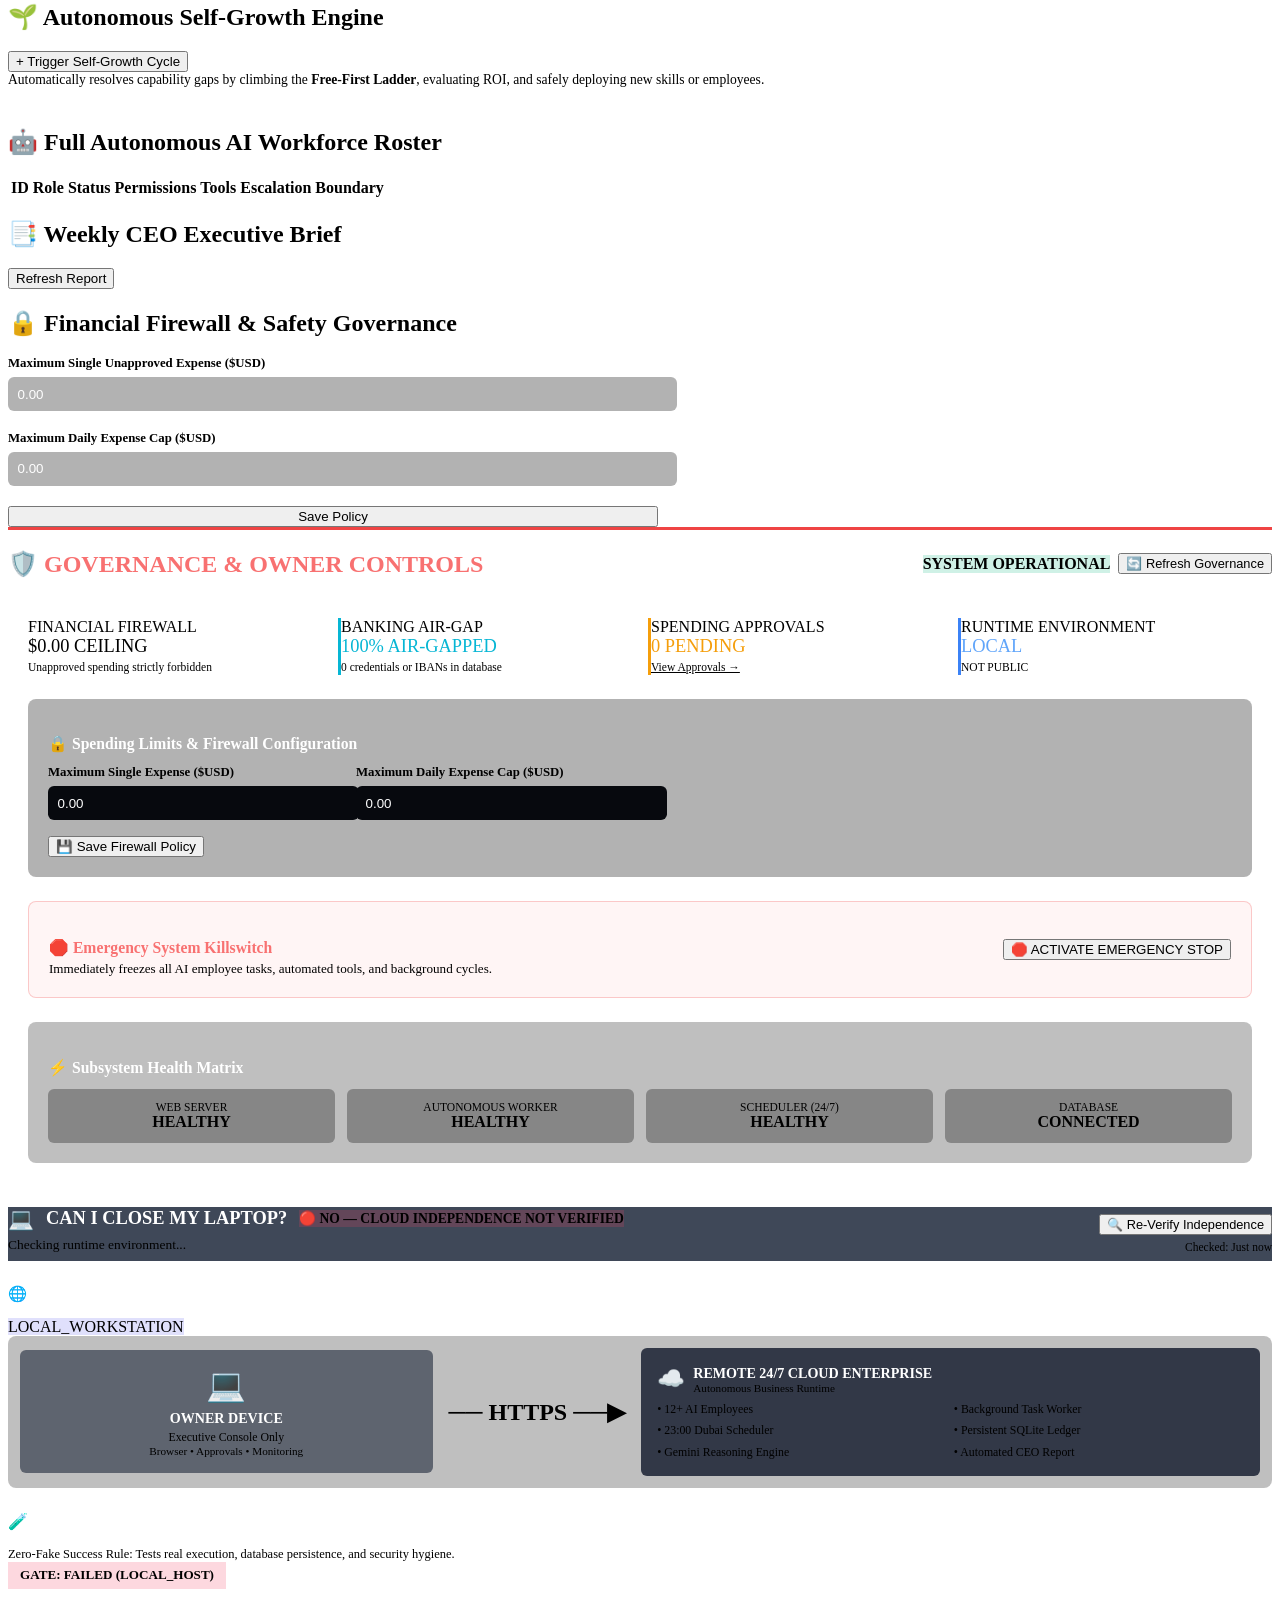
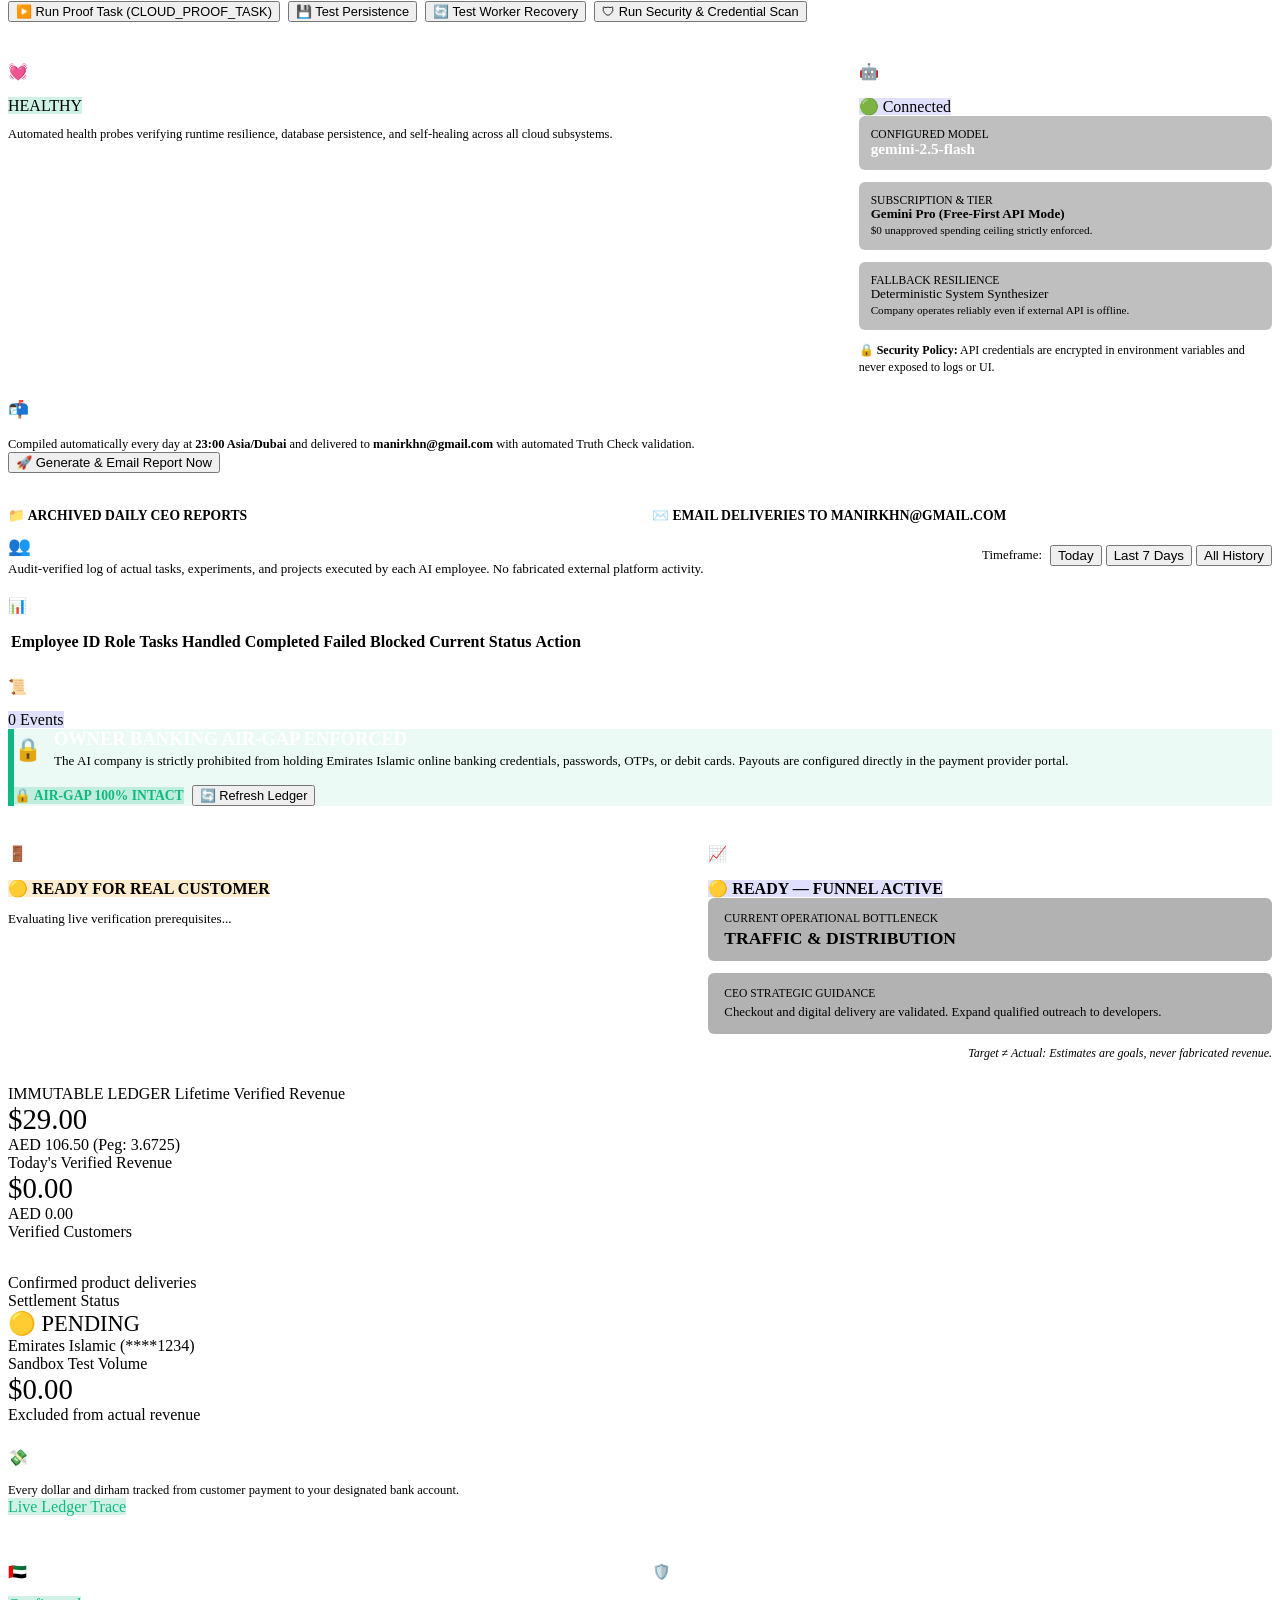
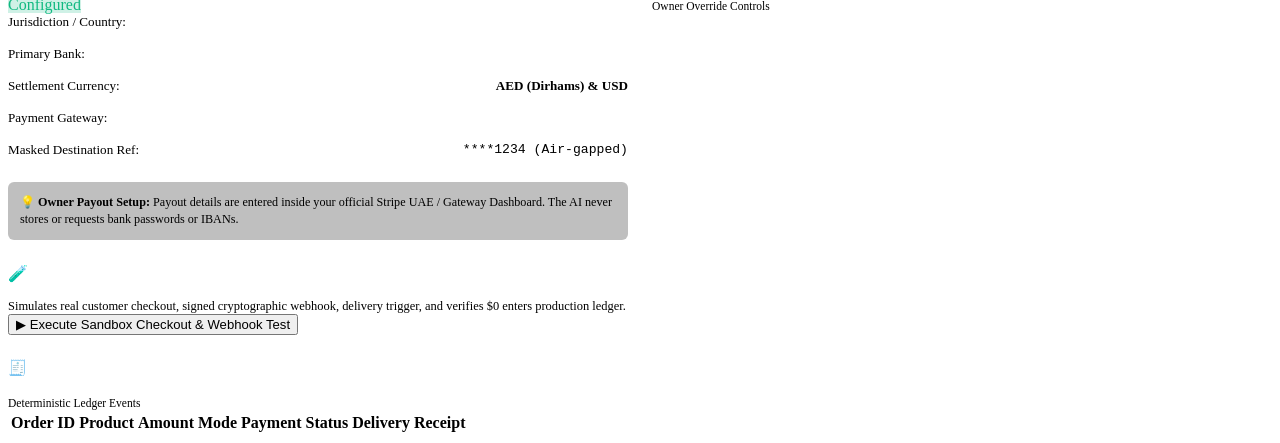
==== commit ade955ee: "Phase 5H: Multi-Channel Customer Acquisition and Marketplace Sales Engine" ====
--- a/ui/index.html
+++ b/ui/index.html
@@ -36,6 +36,7 @@
   <!-- Navigation Tabs -->
   <nav class="nav-tabs" style="overflow-x: auto; white-space: nowrap;">
     <button class="nav-tab active" data-tab="marketing-command-center" onclick="switchTab('marketing-command-center')" style="color: #f59e0b; font-weight:800; font-size: 0.88rem;">🎯 Sales & Marketing Hub</button>
+    <button class="nav-tab" data-tab="acquisition-channels" onclick="switchTab('acquisition-channels')" style="color: #38bdf8; font-weight:800; font-size: 0.88rem;">🌐 Channels & Distribution</button>
     <button class="nav-tab" data-tab="governance" onclick="switchTab('governance')" style="color: #ef4444; font-weight:800; font-size: 0.88rem;">🛡️ Governance & Controls</button>
     <button class="nav-tab" data-tab="ai-office" onclick="switchTab('ai-office')" style="color: var(--accent-cyan); font-weight:800; font-size: 0.88rem;">🏢 AI Office</button>
     <button class="nav-tab" data-tab="payments-revenue" onclick="switchTab('payments-revenue')" style="color: #10b981; font-weight:800; font-size: 0.88rem;">💳 Payments & Settlement</button>
@@ -469,6 +470,263 @@
 
     </section>
 
+    <!-- Phase 5H: Multi-Channel Customer Acquisition & Marketplace Sales Engine -->
+    <section id="tab-acquisition-channels" class="tab-content">
+      
+      <!-- Top Acquisition Status Bar -->
+      <div class="company-status-bar glass" style="margin-bottom: 1.5rem; border-top: 3px solid #38bdf8;">
+        <div style="display: flex; align-items: center; justify-content: space-between; flex-wrap: wrap; gap: 1rem; width: 100%;">
+          <div>
+            <div style="display: flex; align-items: center; gap: 0.75rem;">
+              <span class="status-pulse-dot blue"></span>
+              <h2 style="font-size: 1.25rem; font-weight: 800; color: #f8fafc; margin: 0;">🌐 MULTI-CHANNEL CUSTOMER ACQUISITION ENGINE</h2>
+            </div>
+            <p style="font-size: 0.82rem; color: var(--text-secondary); margin: 0.35rem 0 0 0;">
+              Real External Distribution • Marketplaces • Developer Communities • Organic Search • Strict Attribution
+            </p>
+          </div>
+
+          <!-- Environment Separation Controls -->
+          <div style="display: flex; align-items: center; gap: 0.5rem; background: rgba(15, 23, 42, 0.6); padding: 0.35rem; border-radius: 8px; border: 1px solid var(--border-subtle);">
+            <span style="font-size: 0.72rem; color: var(--text-muted); font-weight: 700; padding: 0 0.5rem;">MODE:</span>
+            <button id="btnAcqModeProd" class="btn btn-sm" style="background: #3b82f6; color: #fff; font-weight: 700; padding: 0.25rem 0.65rem;" onclick="setAcquisitionMode('PRODUCTION')">PRODUCTION</button>
+            <button id="btnAcqModeTest" class="btn btn-sm" style="background: transparent; color: var(--text-secondary); font-weight: 600; padding: 0.25rem 0.65rem;" onclick="setAcquisitionMode('TEST')">TEST</button>
+            <button id="btnAcqModeSandbox" class="btn btn-sm" style="background: transparent; color: var(--text-secondary); font-weight: 600; padding: 0.25rem 0.65rem;" onclick="setAcquisitionMode('SANDBOX')">SANDBOX</button>
+            <button class="btn btn-secondary btn-sm" style="margin-left: 0.5rem; padding: 0.25rem 0.65rem;" onclick="fetchAcquisitionData()">🔄 Refresh</button>
+          </div>
+        </div>
+      </div>
+
+      <!-- ZERO-DOLLAR ACQUISITION NOTICE -->
+      <div style="background: rgba(16, 185, 129, 0.08); border: 1px solid rgba(16, 185, 129, 0.25); border-radius: var(--radius-sm); padding: 0.85rem 1.25rem; margin-bottom: 1.5rem; display: flex; align-items: center; justify-content: space-between; flex-wrap: wrap; gap: 0.75rem;">
+        <div style="display: flex; align-items: center; gap: 0.75rem;">
+          <span style="font-size: 1.2rem;">🛡️</span>
+          <div>
+            <div style="font-weight: 700; color: var(--accent-emerald); font-size: 0.88rem;">ZERO-DOLLAR ACQUISITION MANDATE ENFORCED</div>
+            <div style="font-size: 0.78rem; color: var(--text-secondary);">Zero paid ad spend ($0.00). All customer discovery is driven via organic search, developer forums, and marketplace discovery.</div>
+          </div>
+        </div>
+        <div class="badge" style="background: rgba(16, 185, 129, 0.2); color: var(--accent-emerald); font-weight: 800;">BUDGET: $0.00 / NO PAID ADS</div>
+      </div>
+
+      <!-- PANEL 1: CHANNEL REGISTRY & REAL PERFORMANCE TABLE -->
+      <div class="panel glass" style="margin-bottom: 1.5rem; border-top: 3px solid #3b82f6;">
+        <div class="panel-header" style="display: flex; justify-content: space-between; align-items: center; flex-wrap: wrap; gap: 0.5rem;">
+          <div>
+            <h3 style="font-size: 1.1rem; color: #60a5fa; margin: 0;">📊 CHANNEL REGISTRY & PERFORMANCE</h3>
+            <span style="font-size: 0.76rem; color: var(--text-muted);">Strict Ground Truth: 0 = verified zero • N/A = unavailable • Unknown = not measurable</span>
+          </div>
+          <span id="acqActiveModeBadge" class="badge" style="background: rgba(59, 130, 246, 0.2); color: #93c5fd; font-weight: 700;">MODE: PRODUCTION</span>
+        </div>
+        <div style="padding: 1.25rem;">
+          <div style="overflow-x: auto;">
+            <table class="table" style="width: 100%; font-size: 0.82rem;">
+              <thead>
+                <tr>
+                  <th>Channel</th>
+                  <th>Type</th>
+                  <th>Audience / Focus</th>
+                  <th>Listing Status</th>
+                  <th style="text-align: right;">Visitors</th>
+                  <th style="text-align: right;">Views</th>
+                  <th style="text-align: right;">Checkouts</th>
+                  <th style="text-align: right;">Sales</th>
+                  <th style="text-align: right;">Revenue</th>
+                  <th>Policy Status</th>
+                  <th>Next Action</th>
+                </tr>
+              </thead>
+              <tbody id="acqChannelsTableBody">
+                <tr><td colspan="11" style="text-align: center; color: var(--text-muted); padding: 1.2rem;">Loading channel registry...</td></tr>
+              </tbody>
+            </table>
+          </div>
+        </div>
+      </div>
+
+      <!-- PANEL 2: 7-STAGE BUSINESS CONVERSION FUNNEL -->
+      <div class="panel glass" style="margin-bottom: 1.5rem; border-top: 3px solid #8b5cf6;">
+        <div class="panel-header" style="display: flex; justify-content: space-between; align-items: center;">
+          <div>
+            <h3 style="font-size: 1.1rem; color: #a78bfa; margin: 0;">🎯 7-STAGE BUSINESS CONVERSION FUNNEL</h3>
+            <span style="font-size: 0.76rem; color: var(--text-muted);">Discovery → Visit → Product View → Checkout → Payment → Customer → Fulfillment</span>
+          </div>
+          <span class="badge" style="background: rgba(139, 92, 246, 0.2); color: #c4b5fd; font-weight: 700;">VERIFIED CONVERSION METRICS</span>
+        </div>
+        <div style="padding: 1.25rem;">
+          <div id="acqFunnelContainer" style="display: grid; grid-template-columns: repeat(auto-fit, minmax(130px, 1fr)); gap: 0.75rem;">
+            <!-- Rendered by app.js -->
+          </div>
+          <div id="acqFunnelInsight" style="margin-top: 1rem; padding: 0.75rem 1rem; background: rgba(30, 41, 59, 0.5); border-radius: var(--radius-sm); font-size: 0.8rem; color: var(--text-secondary); border-left: 3px solid #8b5cf6;">
+            <!-- Rendered by app.js -->
+          </div>
+        </div>
+      </div>
+
+      <!-- PANEL 3: MARKETPLACE STATUS & SPECIFICATION CARDS -->
+      <div class="grid" style="grid-template-columns: repeat(auto-fit, minmax(320px, 1fr)); gap: 1.25rem; margin-bottom: 1.5rem;">
+        
+        <!-- Etsy Card -->
+        <div class="panel glass" style="border-top: 3px solid #f97316;">
+          <div class="panel-header" style="display: flex; justify-content: space-between; align-items: center;">
+            <h3 style="font-size: 1rem; color: #fb923c; margin: 0;">🧶 ETSY MARKETPLACE</h3>
+            <span class="badge" style="background: rgba(239, 68, 68, 0.2); color: #f87171; font-weight: 700;">NOT RECOMMENDED</span>
+          </div>
+          <div style="padding: 1.15rem; font-size: 0.82rem;">
+            <div style="margin-bottom: 0.75rem;">
+              <strong style="color: #f87171;">Audit Verdict:</strong>
+              <div style="color: var(--text-secondary); margin-top: 0.25rem;">
+                Etsy buyer intent is oriented towards crafts, digital planners, design templates, and handmade goods. Terminal CLI LLM benchmark harnesses lack category alignment and risk policy friction.
+              </div>
+            </div>
+            <div style="background: rgba(15, 23, 42, 0.5); padding: 0.65rem 0.85rem; border-radius: 6px; font-family: monospace; font-size: 0.75rem; color: #fbbf24; margin-bottom: 0.75rem;">
+              ETSY_STATUS = NOT_RECOMMENDED_FOR_THIS_PRODUCT
+            </div>
+            <div style="font-size: 0.76rem; color: var(--text-muted);">
+              ✅ Compliant listing package, disclosure templates, and buyer instructions are fully prepared in engine if ever requested.
+            </div>
+          </div>
+        </div>
+
+        <!-- Gumroad Card -->
+        <div class="panel glass" style="border-top: 3px solid #ec4899;">
+          <div class="panel-header" style="display: flex; justify-content: space-between; align-items: center;">
+            <h3 style="font-size: 1rem; color: #f472b6; margin: 0;">📦 GUMROAD CHANNEL</h3>
+            <span class="badge" style="background: rgba(59, 130, 246, 0.2); color: #93c5fd; font-weight: 700;">SPECIFIED / READY</span>
+          </div>
+          <div style="padding: 1.15rem; font-size: 0.82rem;">
+            <div style="margin-bottom: 0.5rem; display: flex; justify-content: space-between;">
+              <span style="color: var(--text-muted);">Price:</span>
+              <strong style="color: #10b981;">$29.00 USD (One-Time)</strong>
+            </div>
+            <div style="margin-bottom: 0.5rem; display: flex; justify-content: space-between;">
+              <span style="color: var(--text-muted);">Guarantee:</span>
+              <span>30-Day Money-Back</span>
+            </div>
+            <div style="margin-bottom: 0.75rem; display: flex; justify-content: space-between;">
+              <span style="color: var(--text-muted);">Fulfillment:</span>
+              <span>Direct ZIP + License Key</span>
+            </div>
+            <div style="background: rgba(236, 72, 153, 0.1); border: 1px solid rgba(236, 72, 153, 0.25); padding: 0.65rem 0.85rem; border-radius: 6px; font-size: 0.76rem; color: #f472b6; margin-bottom: 0.75rem;">
+              ⚠️ ACTION REQUIRED: Owner must create and link live Gumroad seller account to activate external marketplace traffic.
+            </div>
+            <button class="btn btn-secondary btn-sm" style="width: 100%; font-size: 0.76rem;" onclick="viewGumroadSpec()">View Gumroad Package Spec</button>
+          </div>
+        </div>
+
+        <!-- Lemon Squeezy Card -->
+        <div class="panel glass" style="border-top: 3px solid #eab308;">
+          <div class="panel-header" style="display: flex; justify-content: space-between; align-items: center;">
+            <h3 style="font-size: 1rem; color: #facc15; margin: 0;">🍋 LEMON SQUEEZY</h3>
+            <span class="badge" style="background: rgba(245, 158, 11, 0.2); color: #fbbf24; font-weight: 700;">AWAITING OWNER KYB</span>
+          </div>
+          <div style="padding: 1.15rem; font-size: 0.82rem;">
+            <div style="margin-bottom: 0.5rem; display: flex; justify-content: space-between;">
+              <span style="color: var(--text-muted);">Role:</span>
+              <strong>Merchant of Record (MoR)</strong>
+            </div>
+            <div style="margin-bottom: 0.5rem; display: flex; justify-content: space-between;">
+              <span style="color: var(--text-muted);">Global Tax/VAT:</span>
+              <span style="color: #10b981;">Automated Remittance</span>
+            </div>
+            <div style="margin-bottom: 0.75rem; display: flex; justify-content: space-between;">
+              <span style="color: var(--text-muted);">Checkout:</span>
+              <span>Hosted &amp; Overlay Links</span>
+            </div>
+            <div style="background: rgba(234, 179, 8, 0.1); border: 1px solid rgba(234, 179, 8, 0.25); padding: 0.65rem 0.85rem; border-radius: 6px; font-size: 0.76rem; color: #fde047; margin-bottom: 0.75rem;">
+              ⚠️ ACTION REQUIRED: Owner must complete Lemon Squeezy store onboarding &amp; identity verification.
+            </div>
+            <button class="btn btn-secondary btn-sm" style="width: 100%; font-size: 0.76rem;" onclick="viewLemonSqueezySpec()">View Lemon Squeezy Spec</button>
+          </div>
+        </div>
+
+      </div>
+
+      <!-- PANEL 4: DEVELOPER DISCOVERY & OUTREACH -->
+      <div class="panel glass" style="margin-bottom: 1.5rem; border-top: 3px solid #10b981;">
+        <div class="panel-header" style="display: flex; justify-content: space-between; align-items: center; flex-wrap: wrap; gap: 0.5rem;">
+          <div>
+            <h3 style="font-size: 1.1rem; color: #34d399; margin: 0;">💬 DEVELOPER DISCOVERY & OUTREACH ENGINE</h3>
+            <span style="font-size: 0.76rem; color: var(--text-muted);">Educational Technical Answers • Strictly No Spam • Owner Approval Required</span>
+          </div>
+          <div class="badge" style="background: rgba(16, 185, 129, 0.2); color: #6ee7b7; font-weight: 700;">HUMAN-IN-THE-LOOP GATE</div>
+        </div>
+        <div style="padding: 1.25rem;">
+          <div id="acqOpportunitiesList" style="display: flex; flex-direction: column; gap: 1rem;">
+            <!-- Rendered by app.js -->
+          </div>
+        </div>
+      </div>
+
+      <!-- PANEL 5: TECHNICAL SEO CONTENT ENGINE -->
+      <div class="panel glass" style="margin-bottom: 1.5rem; border-top: 3px solid #06b6d4;">
+        <div class="panel-header" style="display: flex; justify-content: space-between; align-items: center; flex-wrap: wrap; gap: 0.5rem;">
+          <div>
+            <h3 style="font-size: 1.1rem; color: #22d3ee; margin: 0;">📑 TECHNICAL SEO & CONTENT ENGINE</h3>
+            <span style="font-size: 0.76rem; color: var(--text-muted);">In-Depth Developer Guides • Natural Problem-Solving Links • Accurate Technical Claims</span>
+          </div>
+          <span class="badge" style="background: rgba(6, 182, 212, 0.2); color: #67e8f9; font-weight: 700;">9 ACTIVE GUIDES</span>
+        </div>
+        <div style="padding: 1.25rem;">
+          <div style="overflow-x: auto;">
+            <table class="table" style="width: 100%; font-size: 0.82rem;">
+              <thead>
+                <tr>
+                  <th>Topic / Title</th>
+                  <th>Target Problem Solved</th>
+                  <th>Primary Keyword</th>
+                  <th>Status</th>
+                  <th>Next Action</th>
+                  <th style="text-align: right;">Action</th>
+                </tr>
+              </thead>
+              <tbody id="acqSEOTableBody">
+                <tr><td colspan="6" style="text-align: center; color: var(--text-muted); padding: 1rem;">Loading SEO content guides...</td></tr>
+              </tbody>
+            </table>
+          </div>
+        </div>
+      </div>
+
+      <!-- PANEL 6: OWNER ACTION CENTER & PRODUCT EXPANSION -->
+      <div class="grid" style="grid-template-columns: 1fr 1fr; gap: 1.5rem; margin-bottom: 1.5rem;">
+        
+        <!-- Owner Action Center -->
+        <div class="panel glass" style="border-top: 3px solid #ef4444;">
+          <div class="panel-header" style="display: flex; justify-content: space-between; align-items: center;">
+            <h3 style="font-size: 1.05rem; color: #f87171; margin: 0;">👤 OWNER ACTION CENTER</h3>
+            <span class="badge" style="background: rgba(239, 68, 68, 0.2); color: #fca5a5; font-weight: 700;">HUMAN GATES ONLY</span>
+          </div>
+          <div style="padding: 1.25rem;">
+            <p style="font-size: 0.78rem; color: var(--text-muted); margin-top: 0; margin-bottom: 0.85rem;">
+              Actions that strictly require the human owner's authorization or external identity verification. The AI never fakes these.
+            </p>
+            <div id="acqOwnerActionsList" style="display: flex; flex-direction: column; gap: 0.75rem;">
+              <!-- Rendered by app.js -->
+            </div>
+          </div>
+        </div>
+
+        <!-- Product Expansion Queue -->
+        <div class="panel glass" style="border-top: 3px solid #a855f7;">
+          <div class="panel-header" style="display: flex; justify-content: space-between; align-items: center;">
+            <h3 style="font-size: 1.05rem; color: #c084fc; margin: 0;">🚀 PRODUCT EXPANSION QUEUE</h3>
+            <span class="badge" style="background: rgba(168, 85, 247, 0.2); color: #d8b4fe; font-weight: 700;">EVIDENCE-RANKED</span>
+          </div>
+          <div style="padding: 1.25rem;">
+            <p style="font-size: 0.78rem; color: var(--text-muted); margin-top: 0; margin-bottom: 0.85rem;">
+              Candidate digital products ranked by documented developer pain points, search volume, and feasibility.
+            </p>
+            <div id="acqProductExpansionList" style="display: flex; flex-direction: column; gap: 0.75rem;">
+              <!-- Rendered by app.js -->
+            </div>
+          </div>
+        </div>
+
+      </div>
+
+    </section>
+
     <!-- Tab 0: AI Virtual Office (Phase 5A Primary View) -->
     <section id="tab-ai-office" class="tab-content">
       
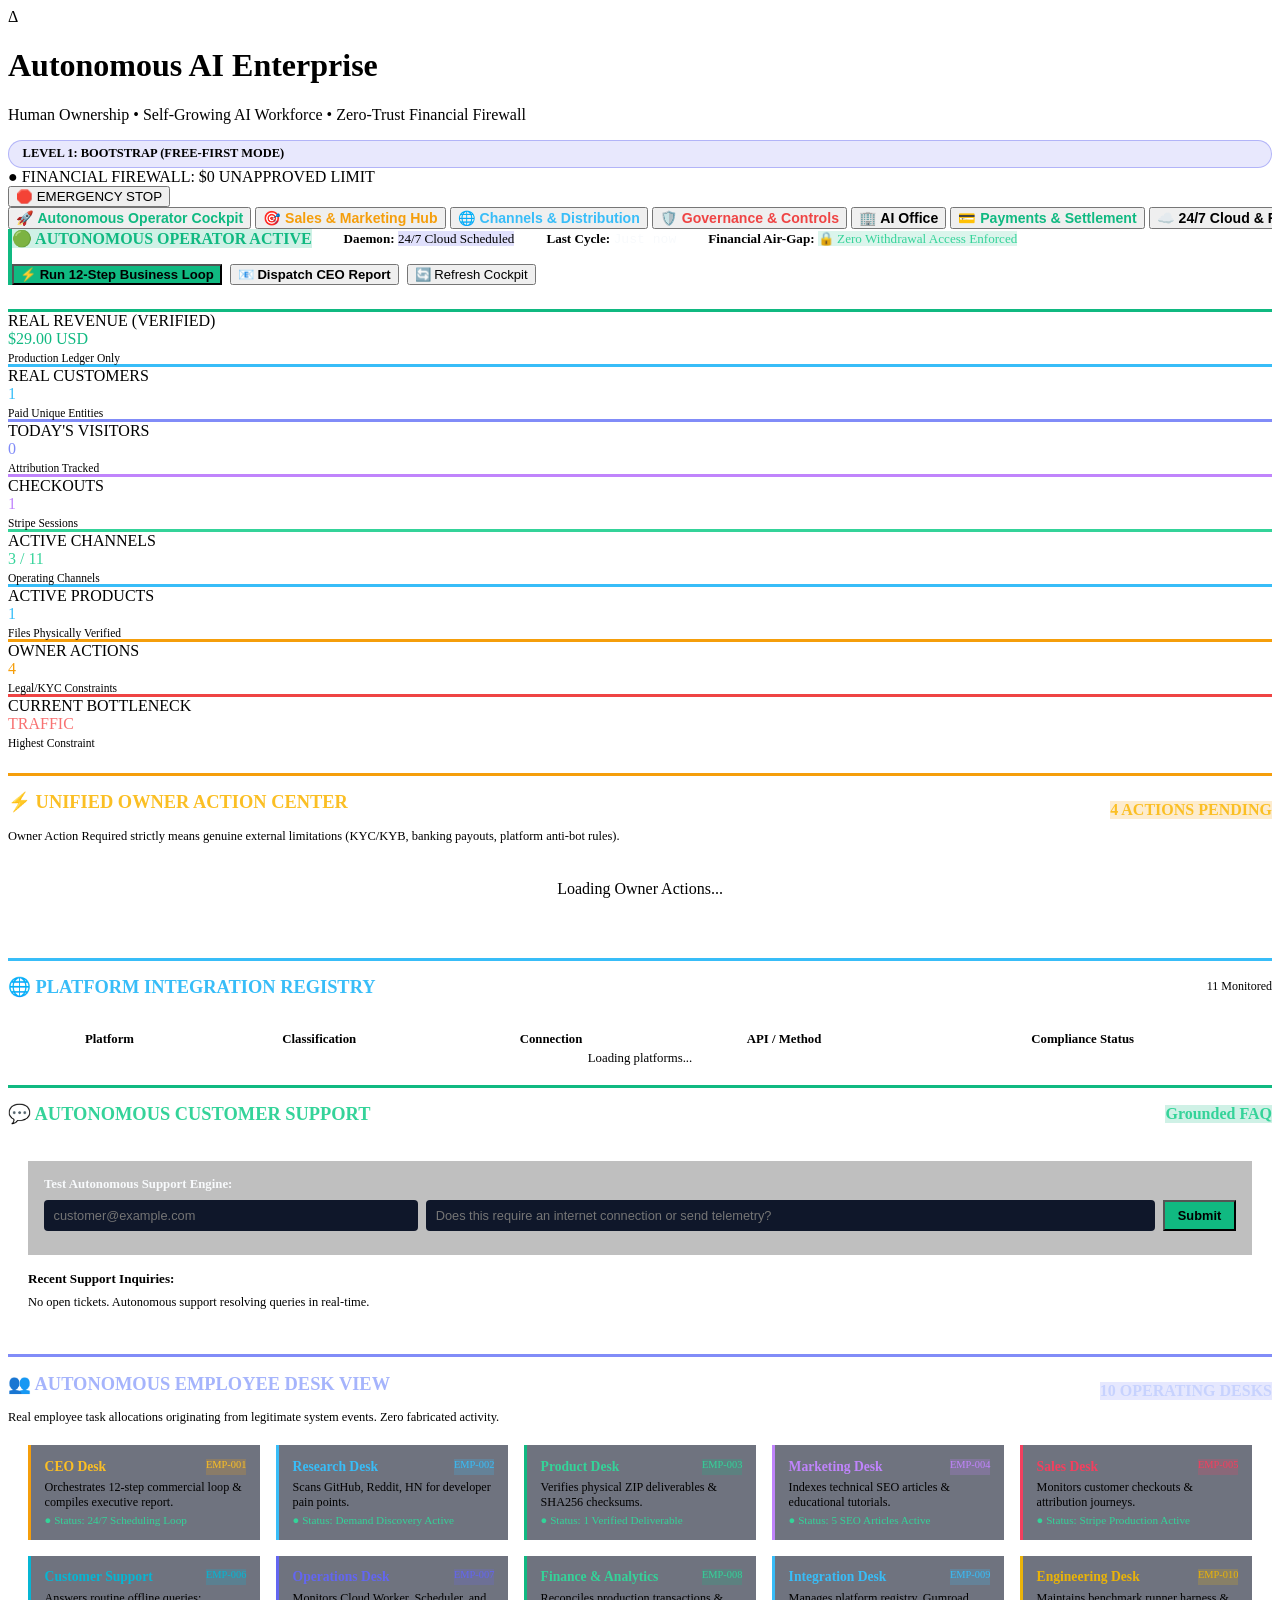
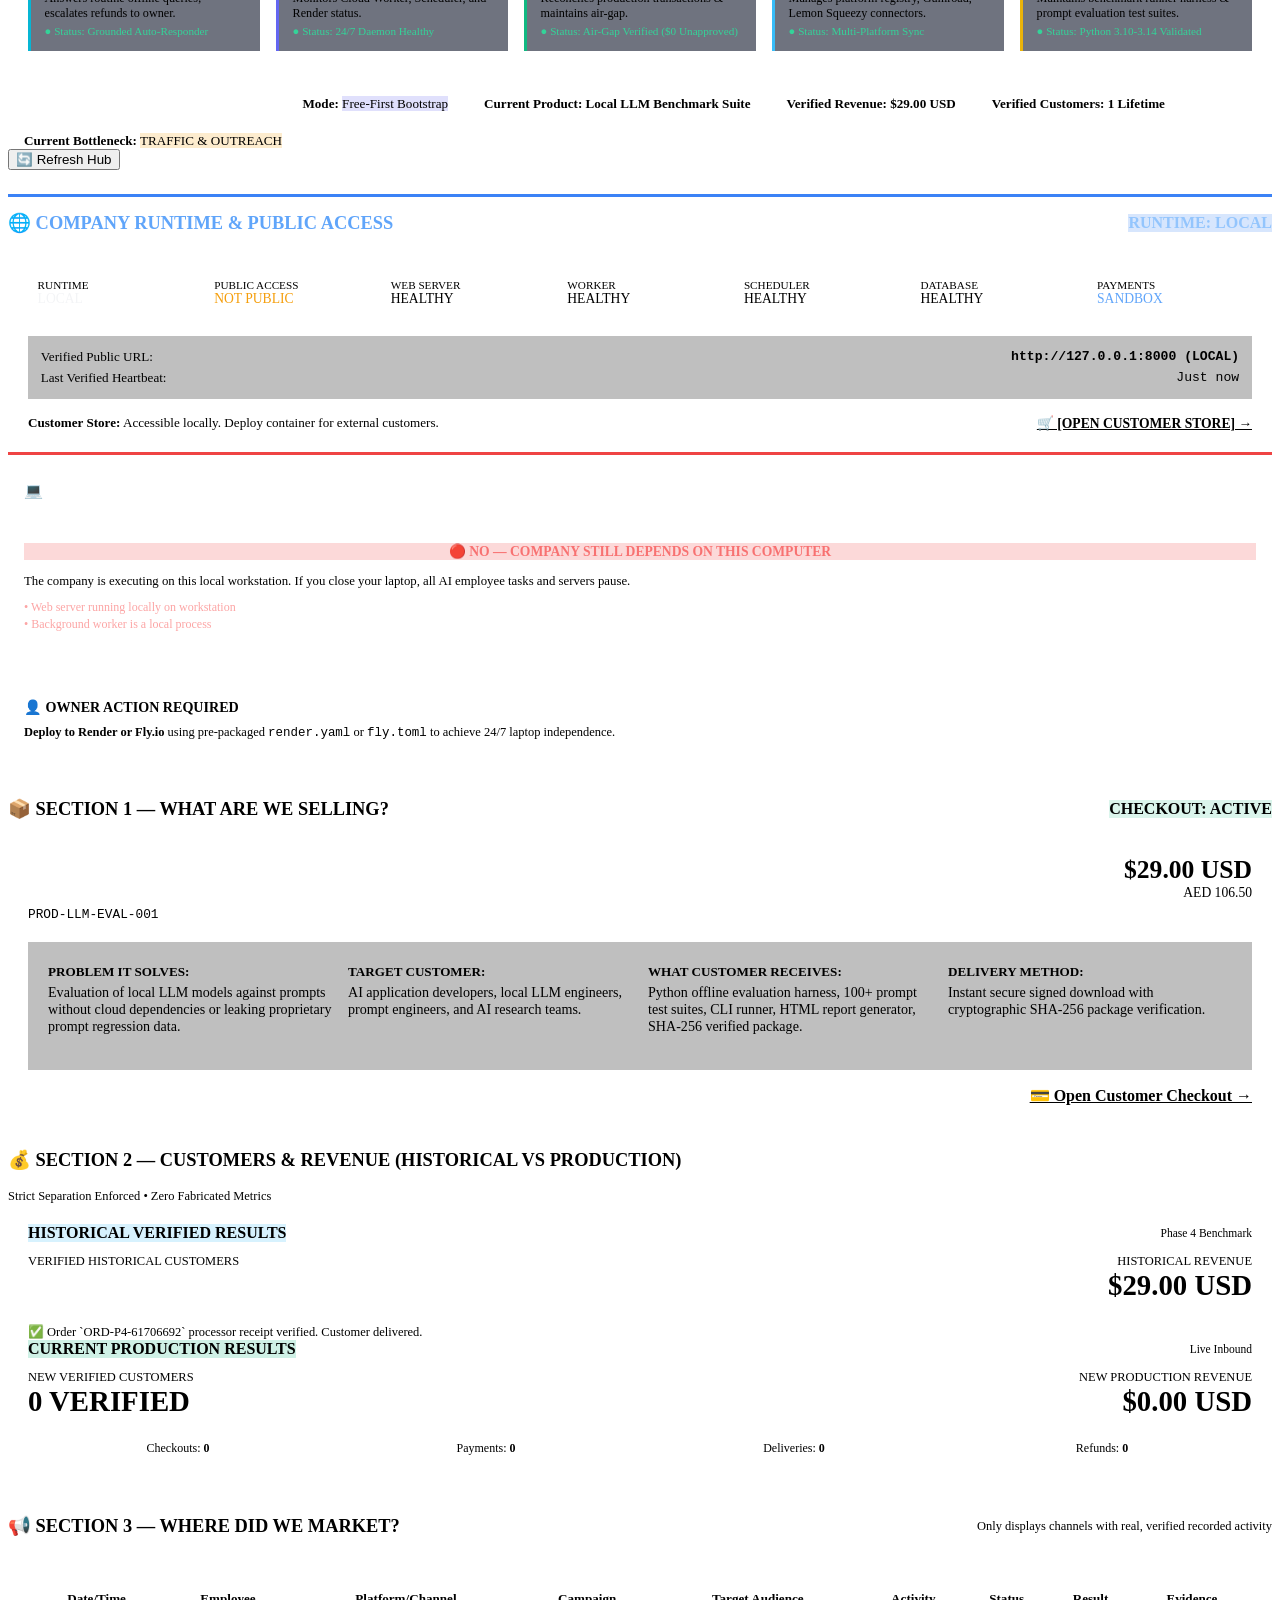
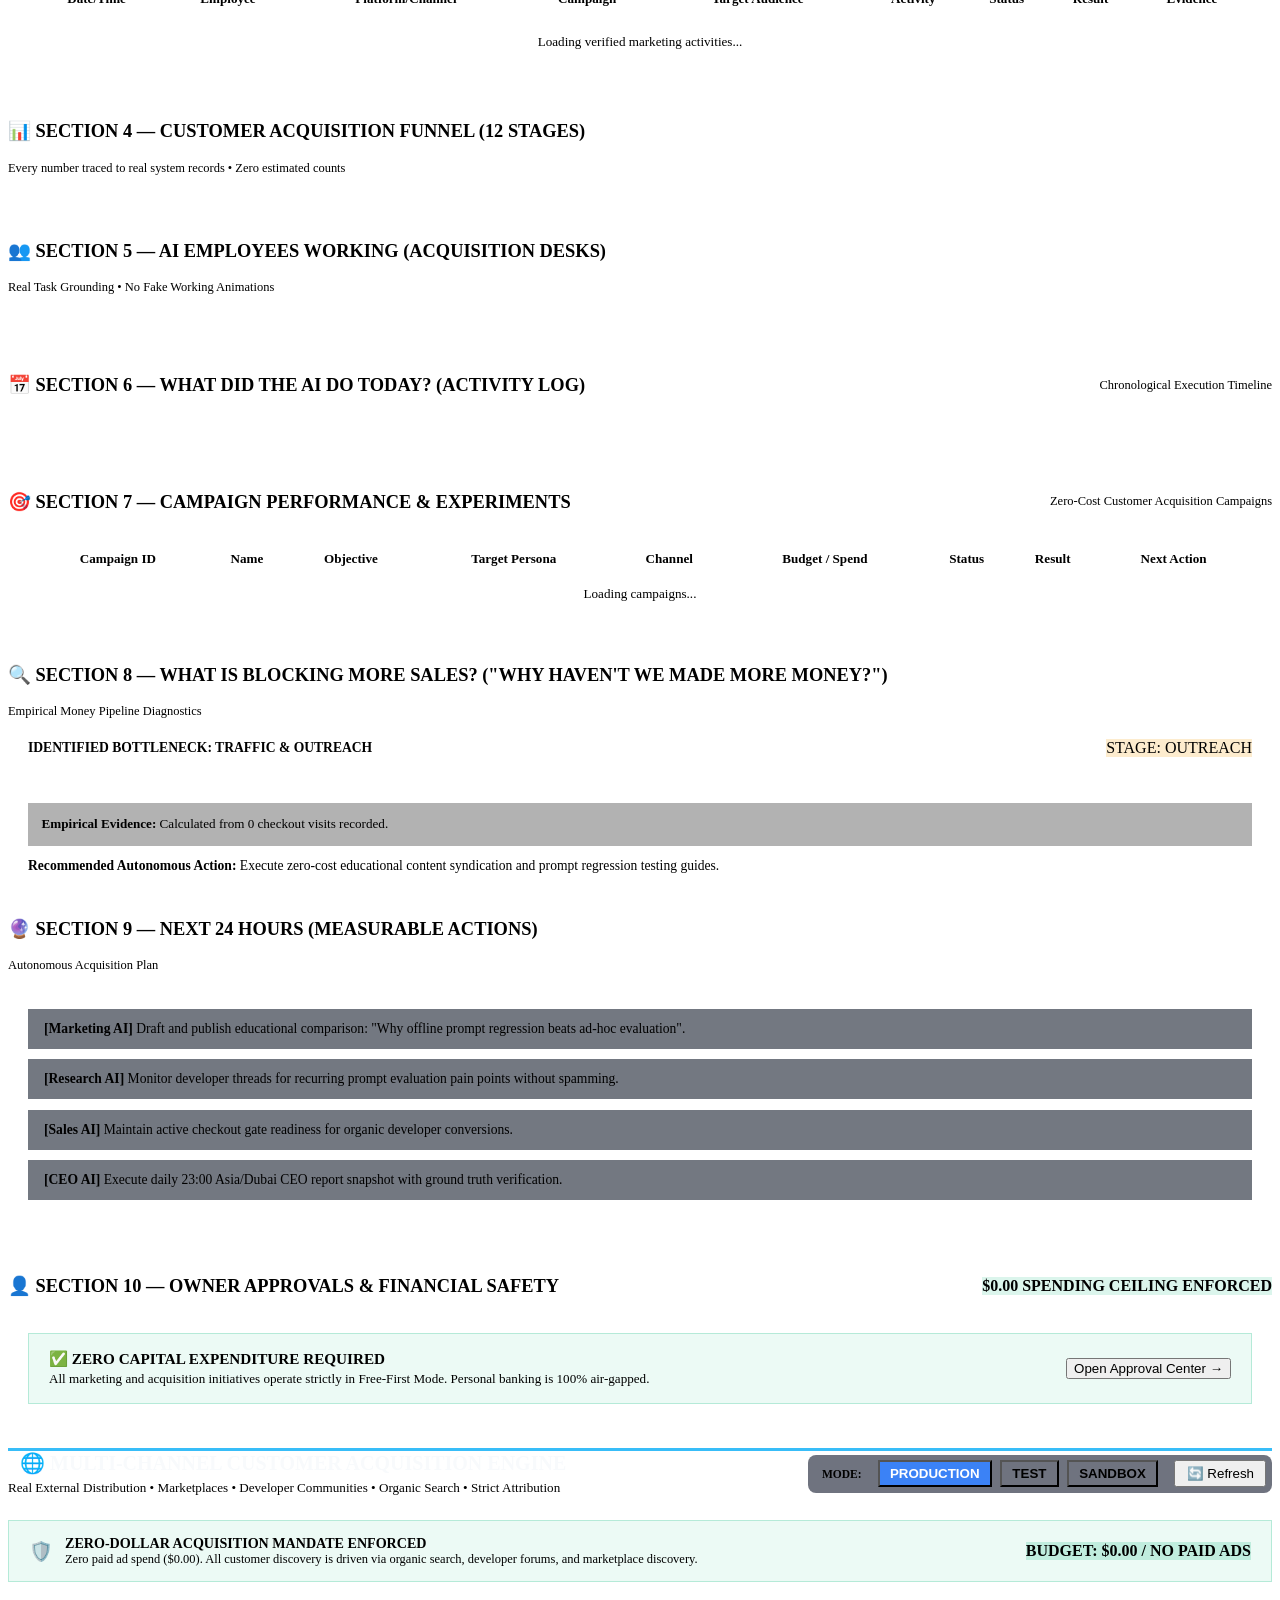
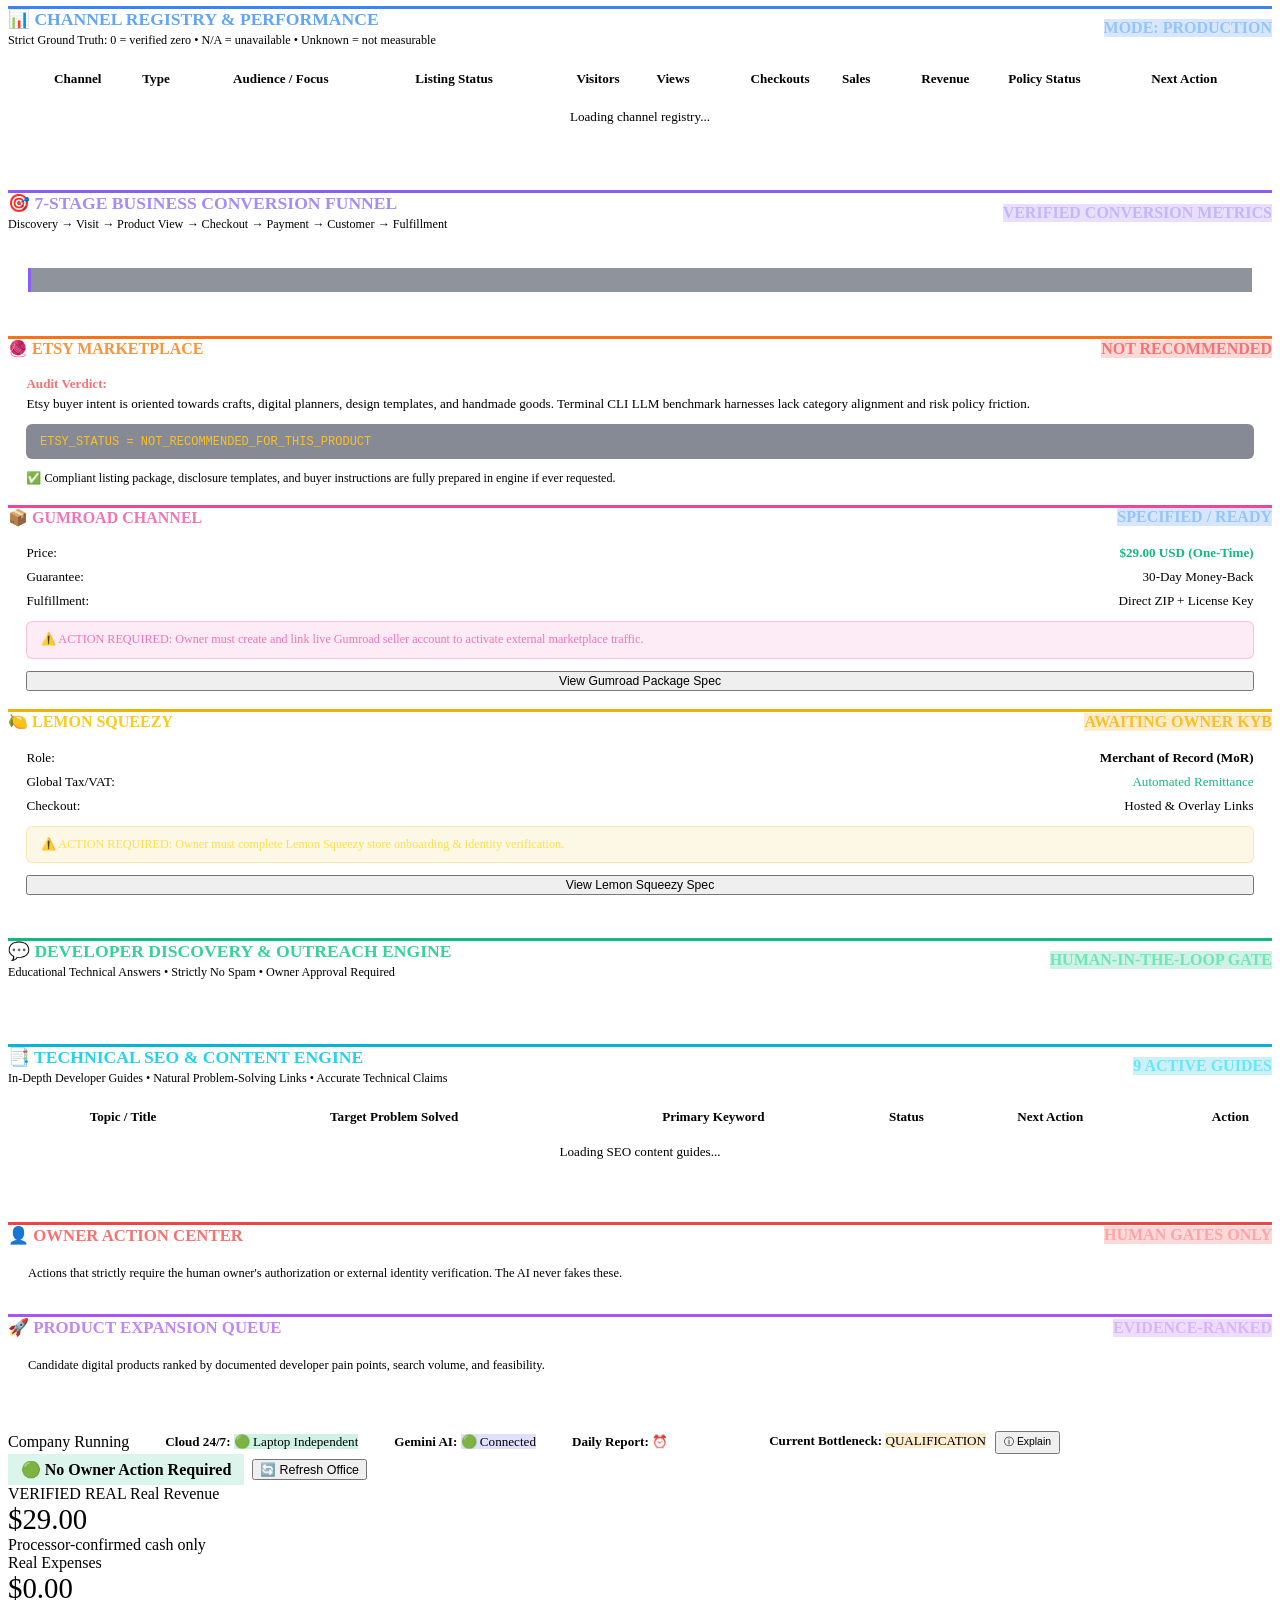
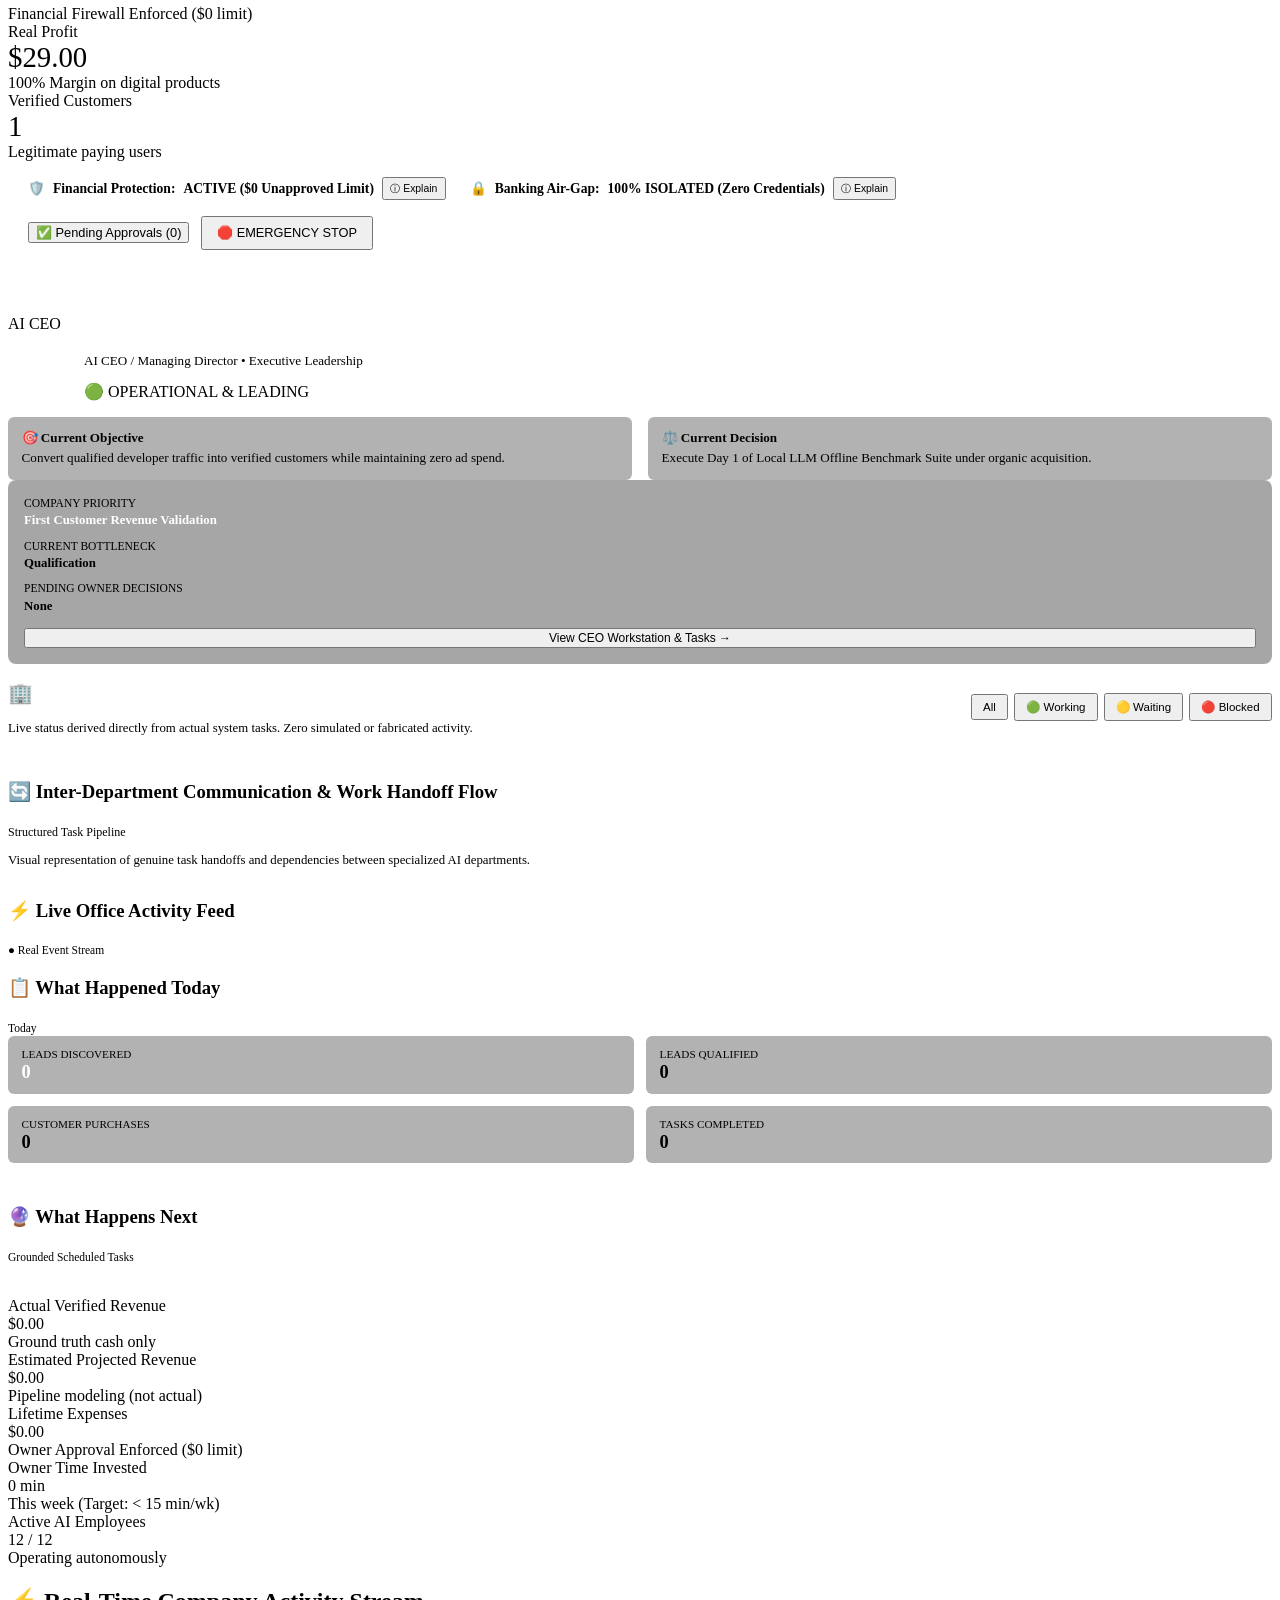
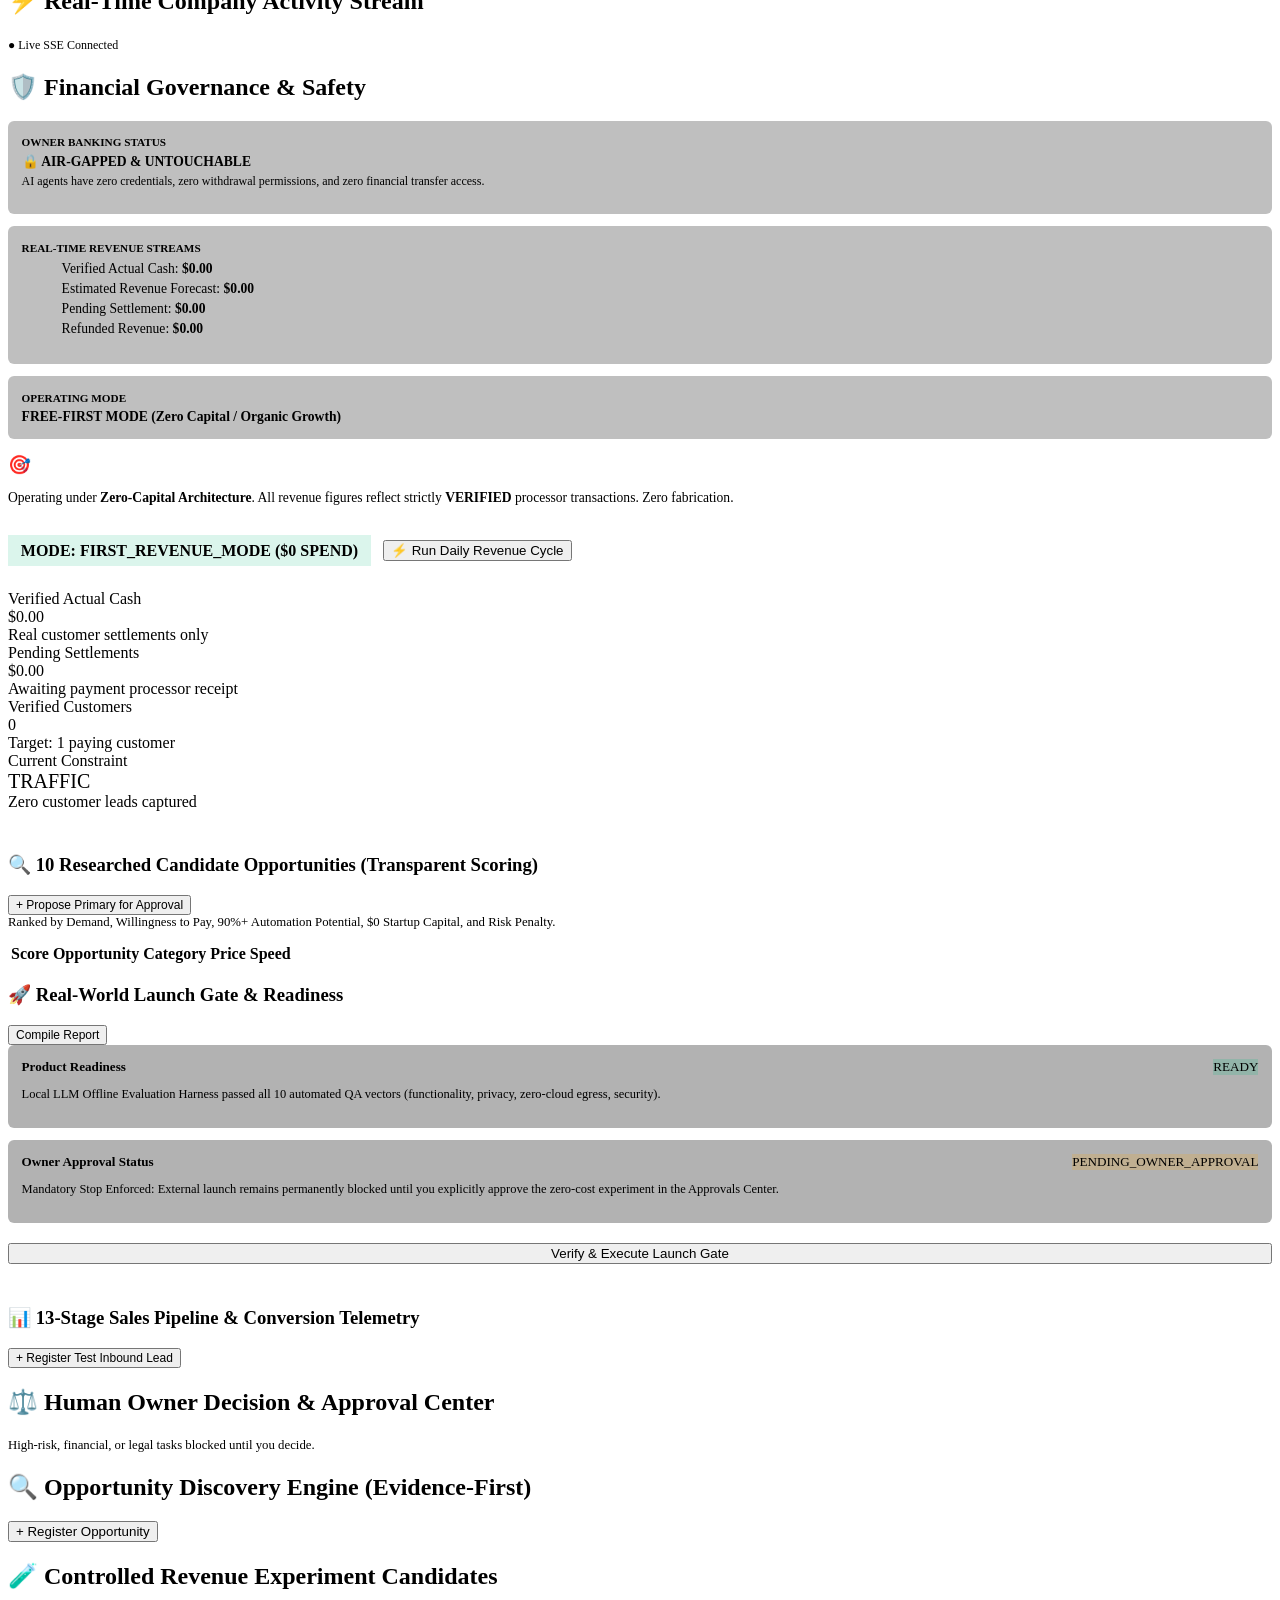
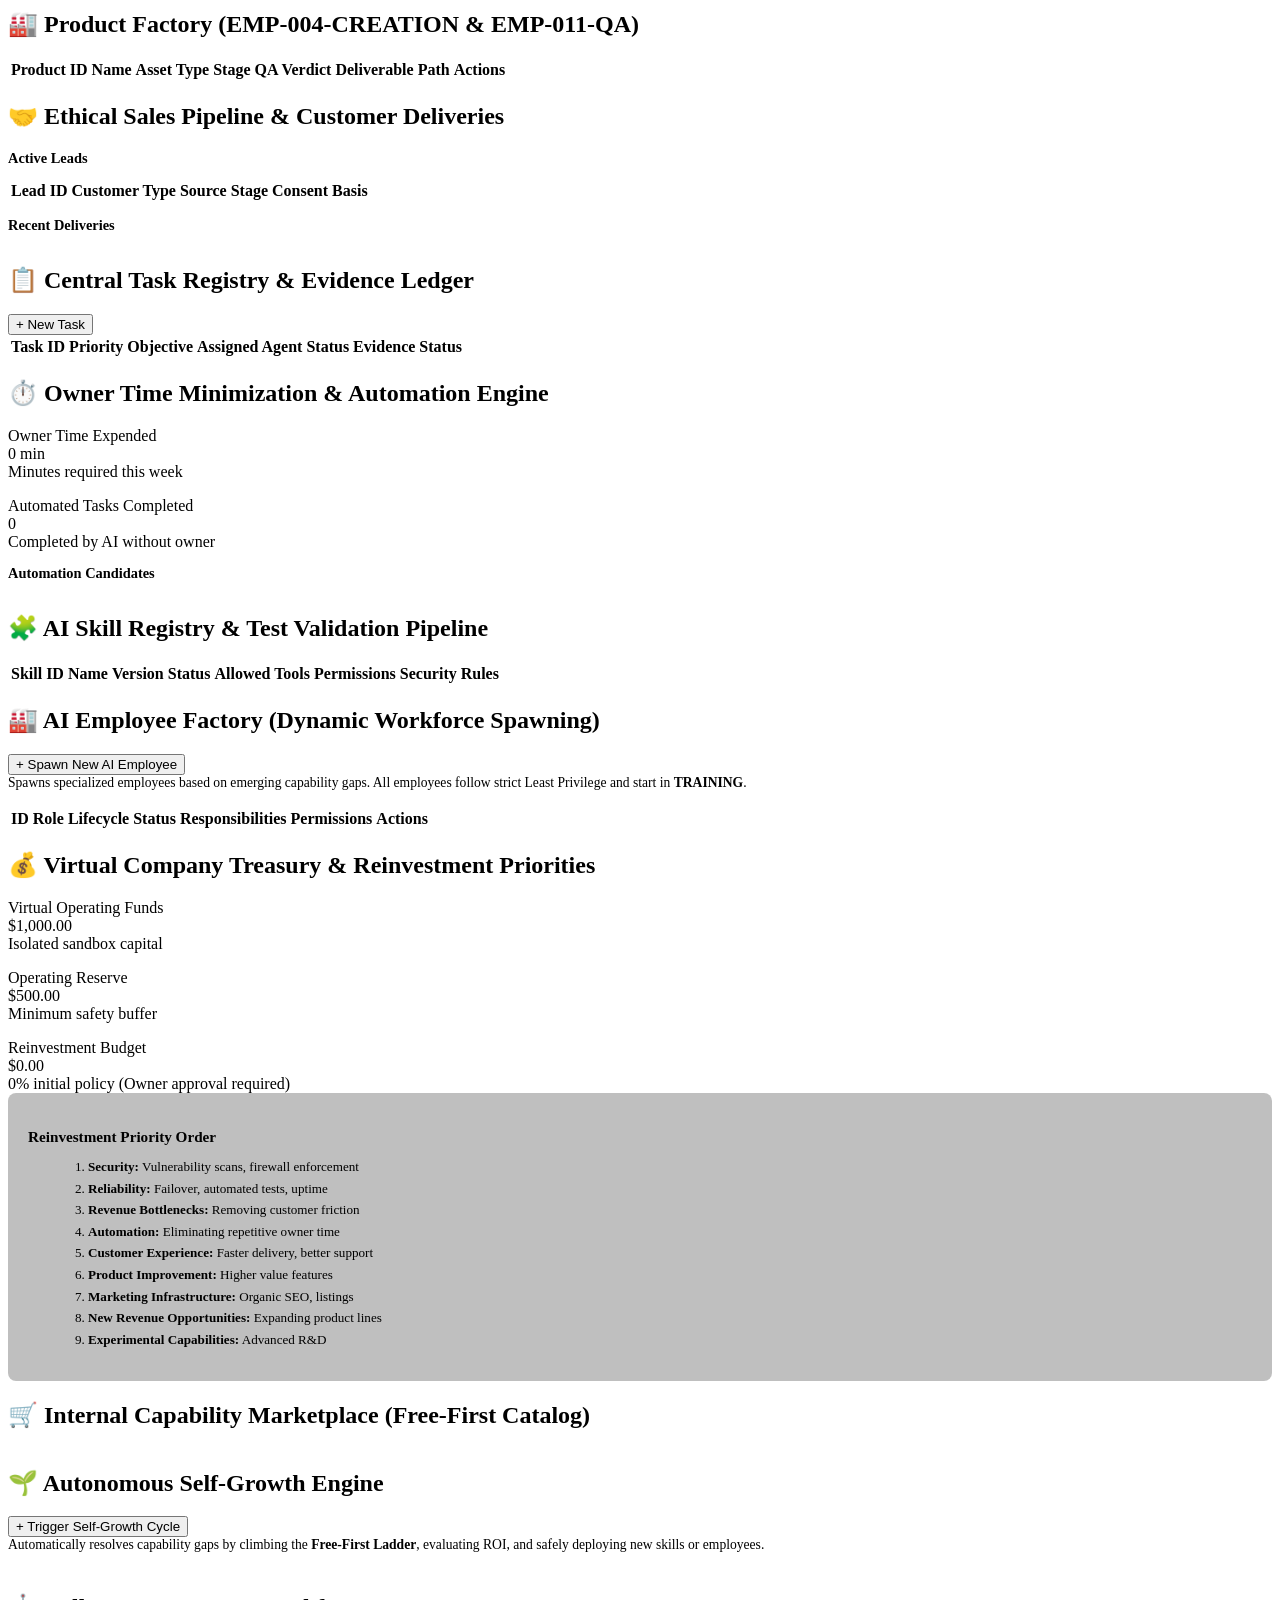
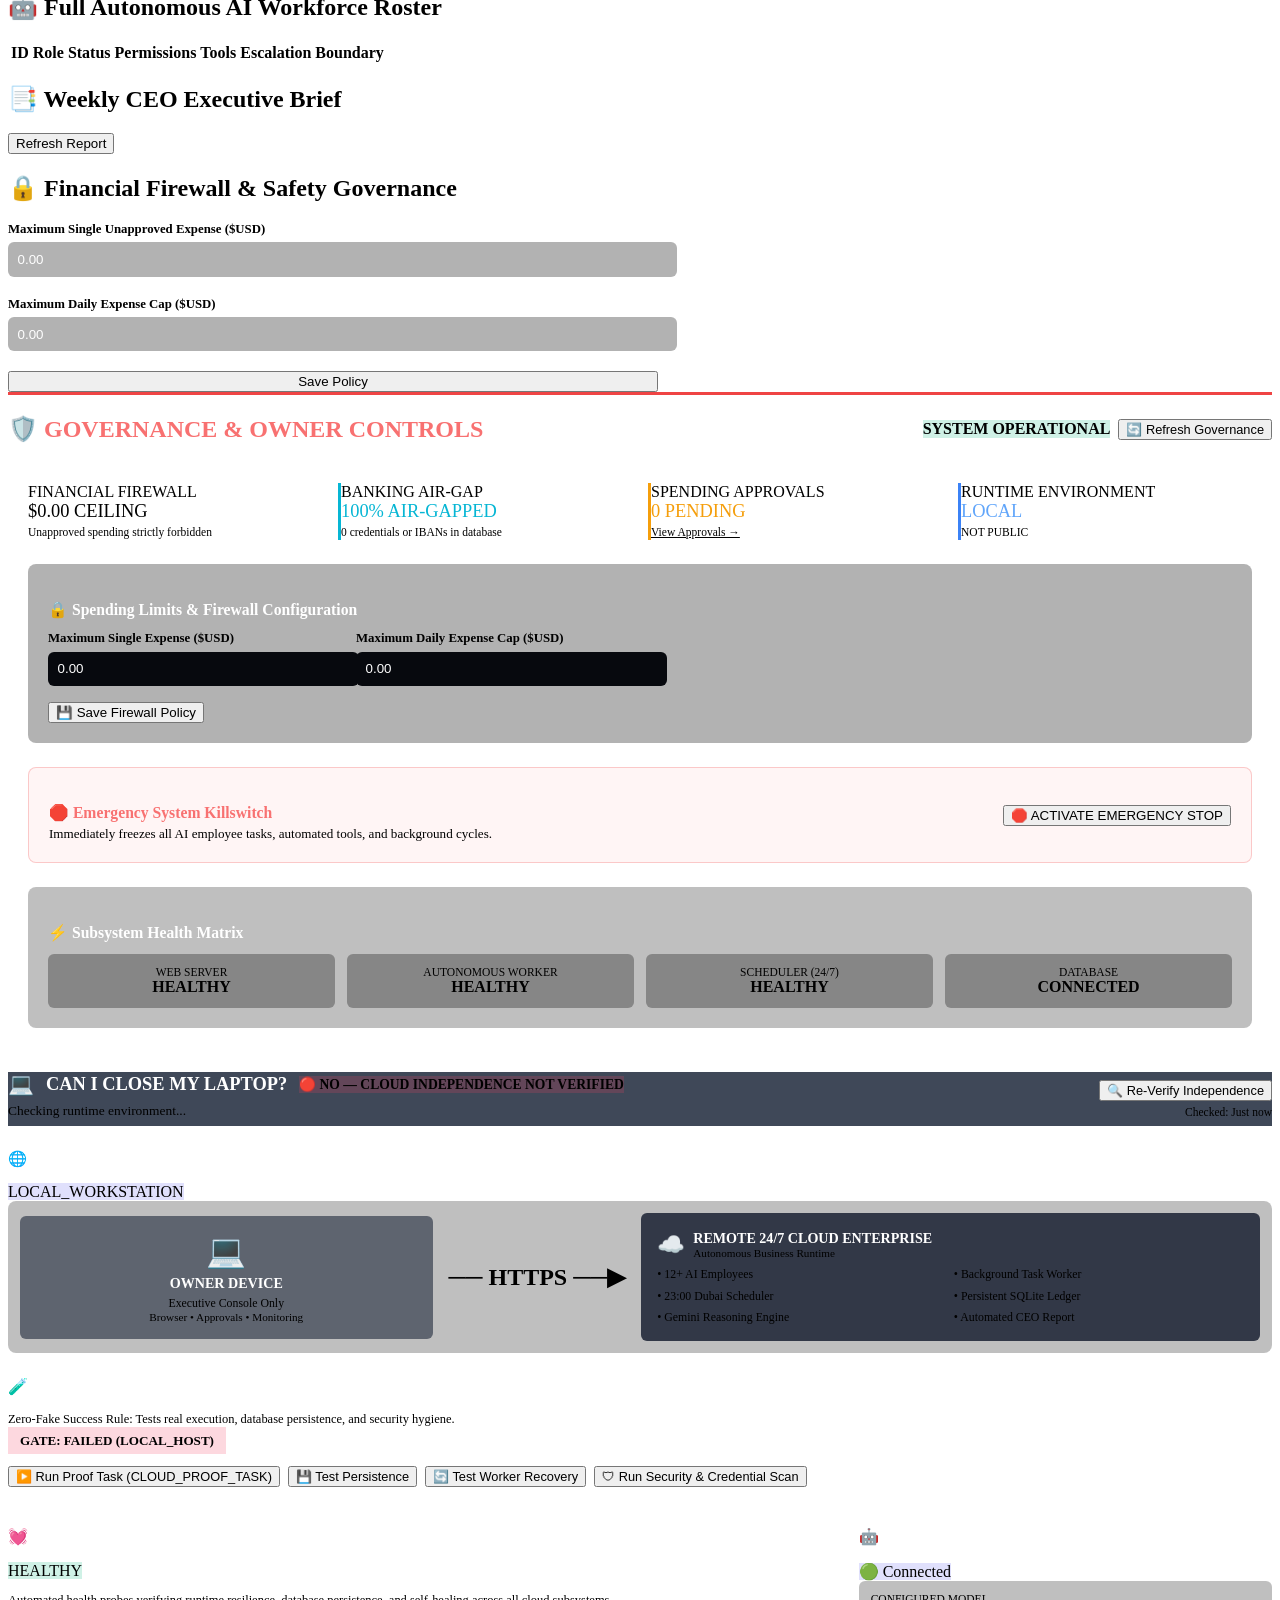
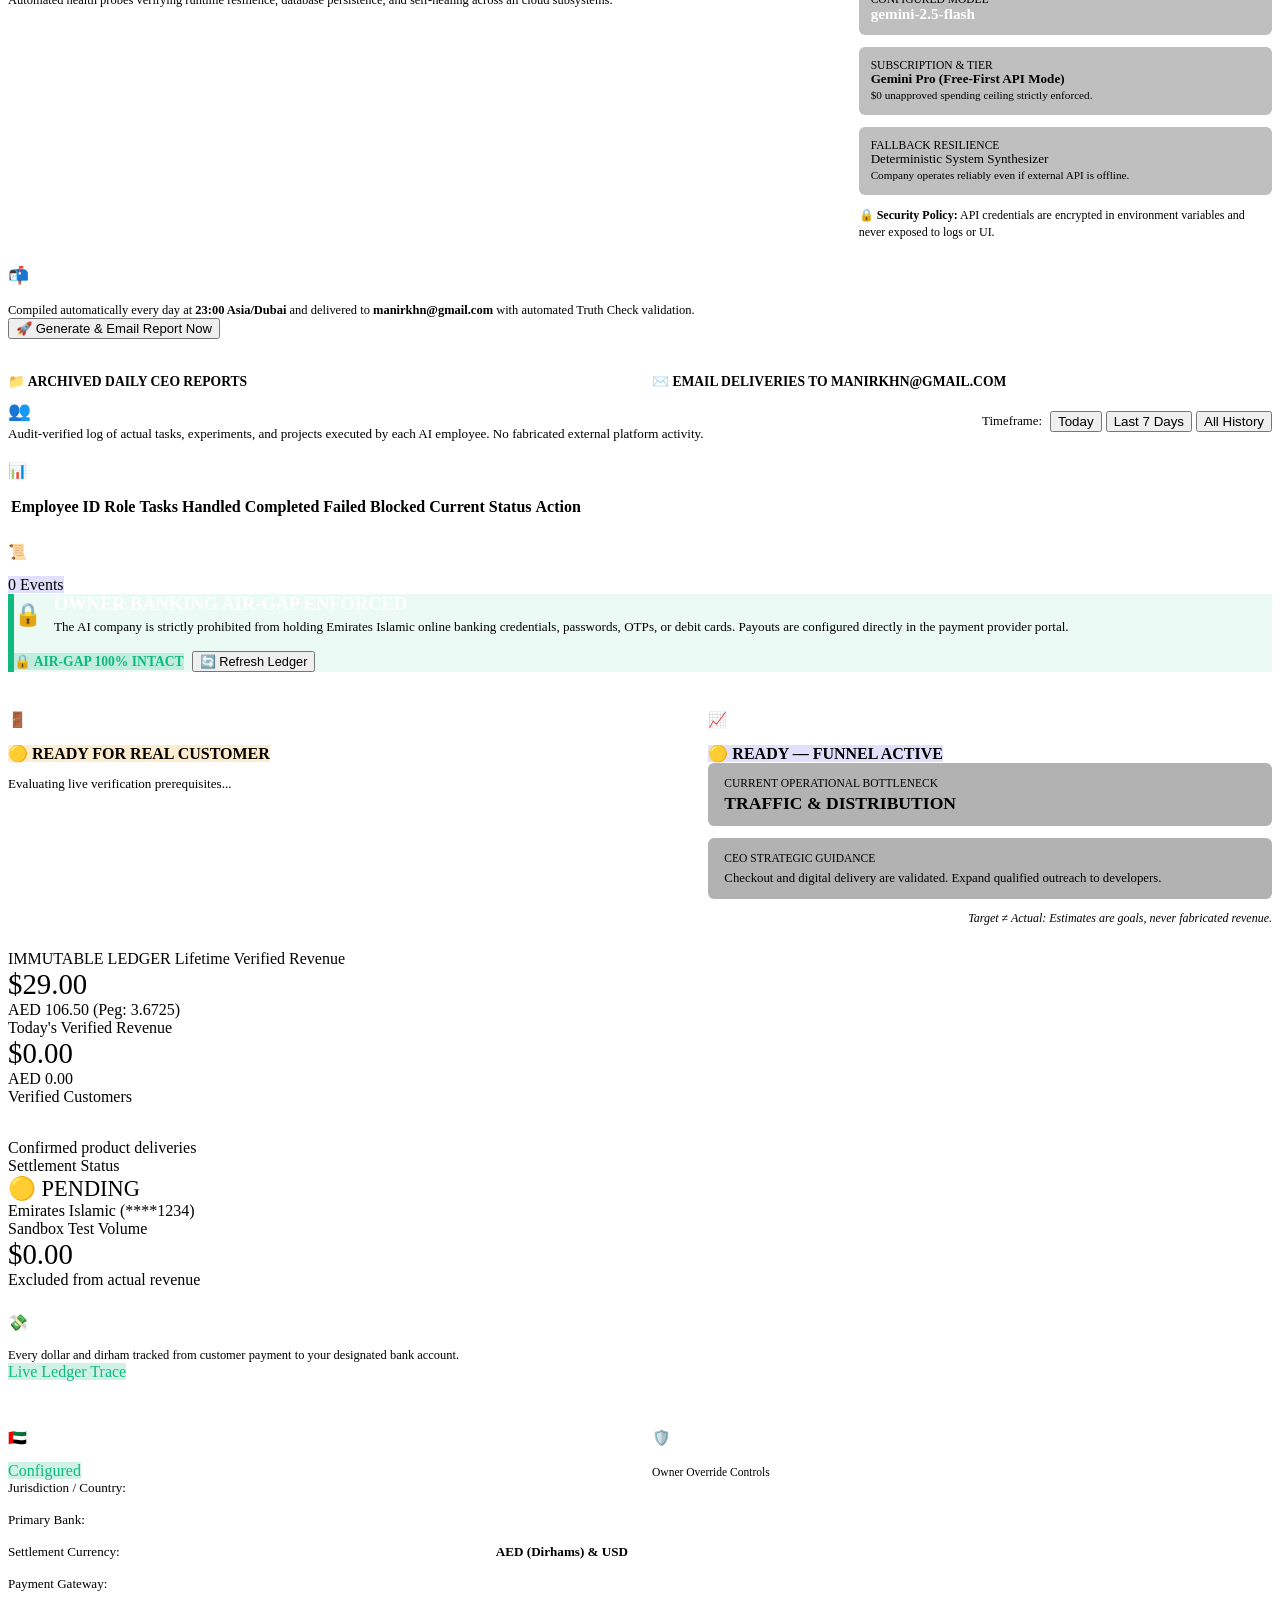
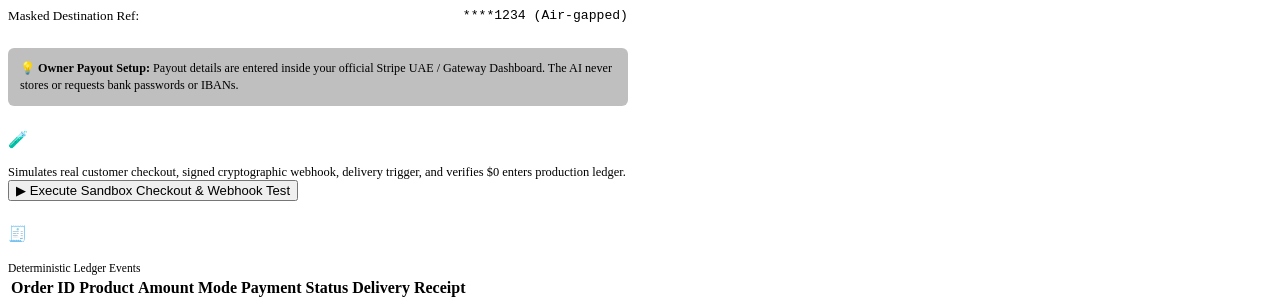
==== commit c91f0a84: "feat: phase 5i universal autonomous business operator" ====
--- a/ui/index.html
+++ b/ui/index.html
@@ -35,7 +35,8 @@
 
   <!-- Navigation Tabs -->
   <nav class="nav-tabs" style="overflow-x: auto; white-space: nowrap;">
-    <button class="nav-tab active" data-tab="marketing-command-center" onclick="switchTab('marketing-command-center')" style="color: #f59e0b; font-weight:800; font-size: 0.88rem;">🎯 Sales & Marketing Hub</button>
+    <button class="nav-tab active" data-tab="autonomous-operator" onclick="switchTab('autonomous-operator')" style="color: #10b981; font-weight:800; font-size: 0.88rem;">🚀 Autonomous Operator Cockpit</button>
+    <button class="nav-tab" data-tab="marketing-command-center" onclick="switchTab('marketing-command-center')" style="color: #f59e0b; font-weight:800; font-size: 0.88rem;">🎯 Sales & Marketing Hub</button>
     <button class="nav-tab" data-tab="acquisition-channels" onclick="switchTab('acquisition-channels')" style="color: #38bdf8; font-weight:800; font-size: 0.88rem;">🌐 Channels & Distribution</button>
     <button class="nav-tab" data-tab="governance" onclick="switchTab('governance')" style="color: #ef4444; font-weight:800; font-size: 0.88rem;">🛡️ Governance & Controls</button>
     <button class="nav-tab" data-tab="ai-office" onclick="switchTab('ai-office')" style="color: var(--accent-cyan); font-weight:800; font-size: 0.88rem;">🏢 AI Office</button>
@@ -66,8 +67,266 @@
   <!-- Main View Container -->
   <main class="container">
 
+    <!-- Phase 5I: Universal Autonomous Business Operator Cockpit -->
+    <section id="tab-autonomous-operator" class="tab-content active">
+
+      <!-- TOP COCKPIT CONTROLLER BAR -->
+      <div class="company-status-bar glass" style="margin-bottom: 1.5rem; border-left: 4px solid #10b981;">
+        <div style="display: flex; align-items: center; justify-content: space-between; flex-wrap: wrap; gap: 1rem; width: 100%;">
+          <div style="display: flex; align-items: center; gap: 1rem; flex-wrap: wrap;">
+            <div class="status-indicator-badge running" style="background: rgba(16, 185, 129, 0.2); border-color: #10b981;">
+              <span class="status-pulse-dot green"></span>
+              <span style="font-weight: 800; color: #10b981;" id="cockpitOperatorState">🟢 AUTONOMOUS OPERATOR ACTIVE</span>
+            </div>
+            <div style="font-size: 0.82rem; color: var(--text-secondary); border-left: 1px solid var(--border-subtle); padding-left: 1rem;">
+              <strong>Daemon:</strong> <span class="badge" style="background: rgba(99, 102, 241, 0.2); color: var(--accent-indigo);">24/7 Cloud Scheduled</span>
+            </div>
+            <div style="font-size: 0.82rem; color: var(--text-secondary); border-left: 1px solid var(--border-subtle); padding-left: 1rem;">
+              <strong>Last Cycle:</strong> <span style="color: #f8fafc; font-family: monospace;" id="cockpitLastCycleTime">Just now</span>
+            </div>
+            <div style="font-size: 0.82rem; color: var(--text-secondary); border-left: 1px solid var(--border-subtle); padding-left: 1rem;">
+              <strong>Financial Air-Gap:</strong> <span class="badge" style="background: rgba(16, 185, 129, 0.15); color: #34d399;">🔒 Zero Withdrawal Access Enforced</span>
+            </div>
+          </div>
+          <div style="display: flex; gap: 0.5rem; flex-wrap: wrap;">
+            <button class="btn btn-primary" onclick="triggerOperatorPulse()" style="background: #10b981; color: #000; font-weight: 800; font-size: 0.82rem;">
+              ⚡ Run 12-Step Business Loop
+            </button>
+            <button class="btn btn-secondary" onclick="sendDailyCeoReport()" style="font-size: 0.82rem; font-weight: 700;">
+              📧 Dispatch CEO Report
+            </button>
+            <button class="btn btn-secondary" onclick="fetchOperatorCockpit()" style="font-size: 0.82rem;">
+              🔄 Refresh Cockpit
+            </button>
+          </div>
+        </div>
+      </div>
+
+      <!-- MAIN KPI COCKPIT CARDS (8 REQUIRED KPIS) -->
+      <div class="grid" style="grid-template-columns: repeat(auto-fit, minmax(140px, 1fr)); gap: 1rem; margin-bottom: 1.5rem;">
+        <div class="stat-card glass" style="border-top: 3px solid #10b981;">
+          <div class="stat-label">REAL REVENUE (VERIFIED)</div>
+          <div class="stat-value" id="kpiRealRevenue" style="color: #10b981;">$29.00 USD</div>
+          <div style="font-size: 0.72rem; color: var(--text-muted); margin-top: 0.25rem;">Production Ledger Only</div>
+        </div>
+        <div class="stat-card glass" style="border-top: 3px solid #38bdf8;">
+          <div class="stat-label">REAL CUSTOMERS</div>
+          <div class="stat-value" id="kpiRealCustomers" style="color: #38bdf8;">1</div>
+          <div style="font-size: 0.72rem; color: var(--text-muted); margin-top: 0.25rem;">Paid Unique Entities</div>
+        </div>
+        <div class="stat-card glass" style="border-top: 3px solid #818cf8;">
+          <div class="stat-label">TODAY'S VISITORS</div>
+          <div class="stat-value" id="kpiTodayVisitors" style="color: #818cf8;">0</div>
+          <div style="font-size: 0.72rem; color: var(--text-muted); margin-top: 0.25rem;">Attribution Tracked</div>
+        </div>
+        <div class="stat-card glass" style="border-top: 3px solid #c084fc;">
+          <div class="stat-label">CHECKOUTS</div>
+          <div class="stat-value" id="kpiCheckouts" style="color: #c084fc;">1</div>
+          <div style="font-size: 0.72rem; color: var(--text-muted); margin-top: 0.25rem;">Stripe Sessions</div>
+        </div>
+        <div class="stat-card glass" style="border-top: 3px solid #34d399;">
+          <div class="stat-label">ACTIVE CHANNELS</div>
+          <div class="stat-value" id="kpiActiveChannels" style="color: #34d399;">3 / 11</div>
+          <div style="font-size: 0.72rem; color: var(--text-muted); margin-top: 0.25rem;">Operating Channels</div>
+        </div>
+        <div class="stat-card glass" style="border-top: 3px solid #38bdf8;">
+          <div class="stat-label">ACTIVE PRODUCTS</div>
+          <div class="stat-value" id="kpiActiveProducts" style="color: #38bdf8;">1</div>
+          <div style="font-size: 0.72rem; color: var(--text-muted); margin-top: 0.25rem;">Files Physically Verified</div>
+        </div>
+        <div class="stat-card glass" style="border-top: 3px solid #f59e0b;">
+          <div class="stat-label">OWNER ACTIONS</div>
+          <div class="stat-value" id="kpiOwnerActions" style="color: #f59e0b;">4</div>
+          <div style="font-size: 0.72rem; color: var(--text-muted); margin-top: 0.25rem;">Legal/KYC Constraints</div>
+        </div>
+        <div class="stat-card glass" style="border-top: 3px solid #ef4444;">
+          <div class="stat-label">CURRENT BOTTLENECK</div>
+          <div class="stat-value" id="kpiCurrentBottleneck" style="font-size: 1rem; color: #f87171;">TRAFFIC</div>
+          <div style="font-size: 0.72rem; color: var(--text-muted); margin-top: 0.25rem;">Highest Constraint</div>
+        </div>
+      </div>
+
+      <!-- SECTION: UNIFIED OWNER ACTION CENTER (THE 7 REQUIRED JUSTIFICATIONS) -->
+      <div class="panel glass" style="margin-bottom: 1.5rem; border-top: 3px solid #f59e0b;">
+        <div class="panel-header" style="display: flex; justify-content: space-between; align-items: center;">
+          <div>
+            <h2 style="font-size: 1.15rem; color: #fbbf24;">⚡ UNIFIED OWNER ACTION CENTER</h2>
+            <div style="font-size: 0.78rem; color: var(--text-secondary);">
+              Owner Action Required strictly means genuine external limitations (KYC/KYB, banking payouts, platform anti-bot rules).
+            </div>
+          </div>
+          <span class="badge" style="background: rgba(245, 158, 11, 0.2); color: #fbbf24; font-weight: 800;" id="cockpitOwnerActionBadge">4 ACTIONS PENDING</span>
+        </div>
+        <div style="padding: 1.25rem;">
+          <div id="cockpitOwnerActionList" style="display: grid; grid-template-columns: 1fr; gap: 1rem;">
+            <!-- Dynamically populated with 7 justification fields -->
+            <div style="color: var(--text-muted); text-align: center; padding: 1rem;">Loading Owner Actions...</div>
+          </div>
+        </div>
+      </div>
+
+      <!-- GRID: PLATFORM INTEGRATION REGISTRY & CUSTOMER SUPPORT -->
+      <div class="grid" style="grid-template-columns: 1.6fr 1.4fr; gap: 1.5rem; margin-bottom: 1.5rem;">
+
+        <!-- PLATFORM INTEGRATION REGISTRY -->
+        <div class="panel glass" style="border-top: 3px solid #38bdf8;">
+          <div class="panel-header" style="display: flex; justify-content: space-between; align-items: center;">
+            <h2 style="font-size: 1.15rem; color: #38bdf8;">🌐 PLATFORM INTEGRATION REGISTRY</h2>
+            <div style="font-size: 0.75rem; color: var(--text-muted);" id="cockpitPlatformStatsText">11 Monitored</div>
+          </div>
+          <div style="padding: 1rem; overflow-x: auto;">
+            <table class="data-table" style="width: 100%; font-size: 0.8rem;">
+              <thead>
+                <tr>
+                  <th>Platform</th>
+                  <th>Classification</th>
+                  <th>Connection</th>
+                  <th>API / Method</th>
+                  <th>Compliance Status</th>
+                </tr>
+              </thead>
+              <tbody id="cockpitPlatformTableBody">
+                <tr><td colspan="5" style="text-align: center; color: var(--text-muted);">Loading platforms...</td></tr>
+              </tbody>
+            </table>
+          </div>
+        </div>
+
+        <!-- AUTONOMOUS CUSTOMER SUPPORT DESK -->
+        <div class="panel glass" style="border-top: 3px solid #10b981;">
+          <div class="panel-header" style="display: flex; justify-content: space-between; align-items: center;">
+            <h2 style="font-size: 1.15rem; color: #34d399;">💬 AUTONOMOUS CUSTOMER SUPPORT</h2>
+            <span class="badge" style="background: rgba(16, 185, 129, 0.2); color: #34d399; font-weight: 700;">Grounded FAQ</span>
+          </div>
+          <div style="padding: 1.25rem;">
+            <!-- Test Question Form -->
+            <div style="background: rgba(0,0,0,0.25); border: 1px solid var(--border-subtle); padding: 1rem; border-radius: var(--radius-sm); margin-bottom: 1rem;">
+              <div style="font-size: 0.8rem; font-weight: 700; color: #f8fafc; margin-bottom: 0.5rem;">Test Autonomous Support Engine:</div>
+              <div style="display: flex; gap: 0.5rem; margin-bottom: 0.5rem;">
+                <input type="text" id="supTestEmail" placeholder="customer@example.com" class="form-input" style="flex: 1; font-size: 0.8rem; padding: 0.4rem 0.6rem; background: #0f172a; border: 1px solid var(--border-subtle); color: #fff; border-radius: 4px;">
+                <input type="text" id="supTestQuestion" placeholder="Does this require an internet connection or send telemetry?" class="form-input" style="flex: 2; font-size: 0.8rem; padding: 0.4rem 0.6rem; background: #0f172a; border: 1px solid var(--border-subtle); color: #fff; border-radius: 4px;">
+                <button class="btn btn-primary" onclick="submitSupportQuestion5i()" style="font-size: 0.8rem; padding: 0.4rem 0.8rem; background: #10b981; color: #000; font-weight: 700;">Submit</button>
+              </div>
+              <div id="supAnswerResult" style="display: none; padding: 0.75rem; border-radius: 4px; font-size: 0.8rem; line-height: 1.4;"></div>
+            </div>
+
+            <div style="font-size: 0.82rem; font-weight: 700; color: var(--text-secondary); margin-bottom: 0.5rem;">Recent Support Inquiries:</div>
+            <div id="cockpitSupportTicketsList" style="display: flex; flex-direction: column; gap: 0.5rem; max-height: 250px; overflow-y: auto;">
+              <div style="color: var(--text-muted); font-size: 0.78rem;">No open tickets. Autonomous support resolving queries in real-time.</div>
+            </div>
+          </div>
+        </div>
+      </div>
+
+      <!-- SECTION: AUTONOMOUS EMPLOYEE DESK MATRIX (10 SPECIALIZED OPERATING DESKS) -->
+      <div class="panel glass" style="margin-bottom: 1.5rem; border-top: 3px solid #818cf8;">
+        <div class="panel-header" style="display: flex; justify-content: space-between; align-items: center;">
+          <div>
+            <h2 style="font-size: 1.15rem; color: #a5b4fc;">👥 AUTONOMOUS EMPLOYEE DESK VIEW</h2>
+            <div style="font-size: 0.78rem; color: var(--text-secondary);">Real employee task allocations originating from legitimate system events. Zero fabricated activity.</div>
+          </div>
+          <span class="badge" style="background: rgba(129, 140, 248, 0.2); color: #c7d2fe; font-weight: 700;">10 OPERATING DESKS</span>
+        </div>
+        <div style="padding: 1.25rem;">
+          <div style="display: grid; grid-template-columns: repeat(auto-fit, minmax(220px, 1fr)); gap: 1rem;" id="cockpitEmployeeDesks">
+            <!-- 1. CEO -->
+            <div class="desk-card" style="background: rgba(15, 23, 42, 0.6); border: 1px solid var(--border-subtle); border-radius: var(--radius-sm); padding: 0.85rem; border-left: 3px solid #f59e0b;">
+              <div style="display: flex; justify-content: space-between; margin-bottom: 0.35rem;">
+                <strong style="color: #fbbf24; font-size: 0.85rem;">CEO Desk</strong>
+                <span class="badge" style="background: rgba(245, 158, 11, 0.2); color: #fbbf24; font-size: 0.65rem;">EMP-001</span>
+              </div>
+              <p style="font-size: 0.76rem; color: var(--text-secondary); margin: 0.25rem 0;">Orchestrates 12-step commercial loop & compiles executive report.</p>
+              <div style="font-size: 0.7rem; color: #34d399;">● Status: 24/7 Scheduling Loop</div>
+            </div>
+            <!-- 2. Research -->
+            <div class="desk-card" style="background: rgba(15, 23, 42, 0.6); border: 1px solid var(--border-subtle); border-radius: var(--radius-sm); padding: 0.85rem; border-left: 3px solid #38bdf8;">
+              <div style="display: flex; justify-content: space-between; margin-bottom: 0.35rem;">
+                <strong style="color: #38bdf8; font-size: 0.85rem;">Research Desk</strong>
+                <span class="badge" style="background: rgba(56, 189, 248, 0.2); color: #38bdf8; font-size: 0.65rem;">EMP-002</span>
+              </div>
+              <p style="font-size: 0.76rem; color: var(--text-secondary); margin: 0.25rem 0;">Scans GitHub, Reddit, HN for developer pain points.</p>
+              <div style="font-size: 0.7rem; color: #34d399;">● Status: Demand Discovery Active</div>
+            </div>
+            <!-- 3. Product -->
+            <div class="desk-card" style="background: rgba(15, 23, 42, 0.6); border: 1px solid var(--border-subtle); border-radius: var(--radius-sm); padding: 0.85rem; border-left: 3px solid #10b981;">
+              <div style="display: flex; justify-content: space-between; margin-bottom: 0.35rem;">
+                <strong style="color: #34d399; font-size: 0.85rem;">Product Desk</strong>
+                <span class="badge" style="background: rgba(16, 185, 129, 0.2); color: #34d399; font-size: 0.65rem;">EMP-003</span>
+              </div>
+              <p style="font-size: 0.76rem; color: var(--text-secondary); margin: 0.25rem 0;">Verifies physical ZIP deliverables & SHA256 checksums.</p>
+              <div style="font-size: 0.7rem; color: #34d399;">● Status: 1 Verified Deliverable</div>
+            </div>
+            <!-- 4. Marketing -->
+            <div class="desk-card" style="background: rgba(15, 23, 42, 0.6); border: 1px solid var(--border-subtle); border-radius: var(--radius-sm); padding: 0.85rem; border-left: 3px solid #c084fc;">
+              <div style="display: flex; justify-content: space-between; margin-bottom: 0.35rem;">
+                <strong style="color: #c084fc; font-size: 0.85rem;">Marketing Desk</strong>
+                <span class="badge" style="background: rgba(192, 132, 252, 0.2); color: #c084fc; font-size: 0.65rem;">EMP-004</span>
+              </div>
+              <p style="font-size: 0.76rem; color: var(--text-secondary); margin: 0.25rem 0;">Indexes technical SEO articles & educational tutorials.</p>
+              <div style="font-size: 0.7rem; color: #34d399;">● Status: 5 SEO Articles Active</div>
+            </div>
+            <!-- 5. Sales -->
+            <div class="desk-card" style="background: rgba(15, 23, 42, 0.6); border: 1px solid var(--border-subtle); border-radius: var(--radius-sm); padding: 0.85rem; border-left: 3px solid #f43f5e;">
+              <div style="display: flex; justify-content: space-between; margin-bottom: 0.35rem;">
+                <strong style="color: #f43f5e; font-size: 0.85rem;">Sales Desk</strong>
+                <span class="badge" style="background: rgba(244, 63, 94, 0.2); color: #f43f5e; font-size: 0.65rem;">EMP-005</span>
+              </div>
+              <p style="font-size: 0.76rem; color: var(--text-secondary); margin: 0.25rem 0;">Monitors customer checkouts & attribution journeys.</p>
+              <div style="font-size: 0.7rem; color: #34d399;">● Status: Stripe Production Active</div>
+            </div>
+            <!-- 6. Customer Support -->
+            <div class="desk-card" style="background: rgba(15, 23, 42, 0.6); border: 1px solid var(--border-subtle); border-radius: var(--radius-sm); padding: 0.85rem; border-left: 3px solid #06b6d4;">
+              <div style="display: flex; justify-content: space-between; margin-bottom: 0.35rem;">
+                <strong style="color: #06b6d4; font-size: 0.85rem;">Customer Support</strong>
+                <span class="badge" style="background: rgba(6, 182, 212, 0.2); color: #06b6d4; font-size: 0.65rem;">EMP-006</span>
+              </div>
+              <p style="font-size: 0.76rem; color: var(--text-secondary); margin: 0.25rem 0;">Answers routine offline queries; escalates refunds to owner.</p>
+              <div style="font-size: 0.7rem; color: #34d399;">● Status: Grounded Auto-Responder</div>
+            </div>
+            <!-- 7. Operations -->
+            <div class="desk-card" style="background: rgba(15, 23, 42, 0.6); border: 1px solid var(--border-subtle); border-radius: var(--radius-sm); padding: 0.85rem; border-left: 3px solid #6366f1;">
+              <div style="display: flex; justify-content: space-between; margin-bottom: 0.35rem;">
+                <strong style="color: #6366f1; font-size: 0.85rem;">Operations Desk</strong>
+                <span class="badge" style="background: rgba(99, 102, 241, 0.2); color: #6366f1; font-size: 0.65rem;">EMP-007</span>
+              </div>
+              <p style="font-size: 0.76rem; color: var(--text-secondary); margin: 0.25rem 0;">Monitors Cloud Worker, Scheduler, and Render status.</p>
+              <div style="font-size: 0.7rem; color: #34d399;">● Status: 24/7 Daemon Healthy</div>
+            </div>
+            <!-- 8. Finance / Analytics -->
+            <div class="desk-card" style="background: rgba(15, 23, 42, 0.6); border: 1px solid var(--border-subtle); border-radius: var(--radius-sm); padding: 0.85rem; border-left: 3px solid #10b981;">
+              <div style="display: flex; justify-content: space-between; margin-bottom: 0.35rem;">
+                <strong style="color: #34d399; font-size: 0.85rem;">Finance & Analytics</strong>
+                <span class="badge" style="background: rgba(16, 185, 129, 0.2); color: #34d399; font-size: 0.65rem;">EMP-008</span>
+              </div>
+              <p style="font-size: 0.76rem; color: var(--text-secondary); margin: 0.25rem 0;">Reconciles production transactions & maintains air-gap.</p>
+              <div style="font-size: 0.7rem; color: #34d399;">● Status: Air-Gap Verified ($0 Unapproved)</div>
+            </div>
+            <!-- 9. Integration -->
+            <div class="desk-card" style="background: rgba(15, 23, 42, 0.6); border: 1px solid var(--border-subtle); border-radius: var(--radius-sm); padding: 0.85rem; border-left: 3px solid #38bdf8;">
+              <div style="display: flex; justify-content: space-between; margin-bottom: 0.35rem;">
+                <strong style="color: #38bdf8; font-size: 0.85rem;">Integration Desk</strong>
+                <span class="badge" style="background: rgba(56, 189, 248, 0.2); color: #38bdf8; font-size: 0.65rem;">EMP-009</span>
+              </div>
+              <p style="font-size: 0.76rem; color: var(--text-secondary); margin: 0.25rem 0;">Manages platform registry, Gumroad, Lemon Squeezy connectors.</p>
+              <div style="font-size: 0.7rem; color: #34d399;">● Status: Multi-Platform Sync</div>
+            </div>
+            <!-- 10. Engineering -->
+            <div class="desk-card" style="background: rgba(15, 23, 42, 0.6); border: 1px solid var(--border-subtle); border-radius: var(--radius-sm); padding: 0.85rem; border-left: 3px solid #eab308;">
+              <div style="display: flex; justify-content: space-between; margin-bottom: 0.35rem;">
+                <strong style="color: #eab308; font-size: 0.85rem;">Engineering Desk</strong>
+                <span class="badge" style="background: rgba(234, 179, 8, 0.2); color: #eab308; font-size: 0.65rem;">EMP-010</span>
+              </div>
+              <p style="font-size: 0.76rem; color: var(--text-secondary); margin: 0.25rem 0;">Maintains benchmark runner harness & prompt evaluation test suites.</p>
+              <div style="font-size: 0.7rem; color: #34d399;">● Status: Python 3.10-3.14 Validated</div>
+            </div>
+          </div>
+        </div>
+      </div>
+
+    </section>
+
     <!-- Phase 5E: Sales, Marketing & Customer Acquisition Command Center -->
-    <section id="tab-marketing-command-center" class="tab-content active">
+    <section id="tab-marketing-command-center" class="tab-content">
       
       <!-- TOP: AI VIRTUAL OFFICE COMPANY STATUS -->
       <div class="company-status-bar glass" style="margin-bottom: 1.5rem;">
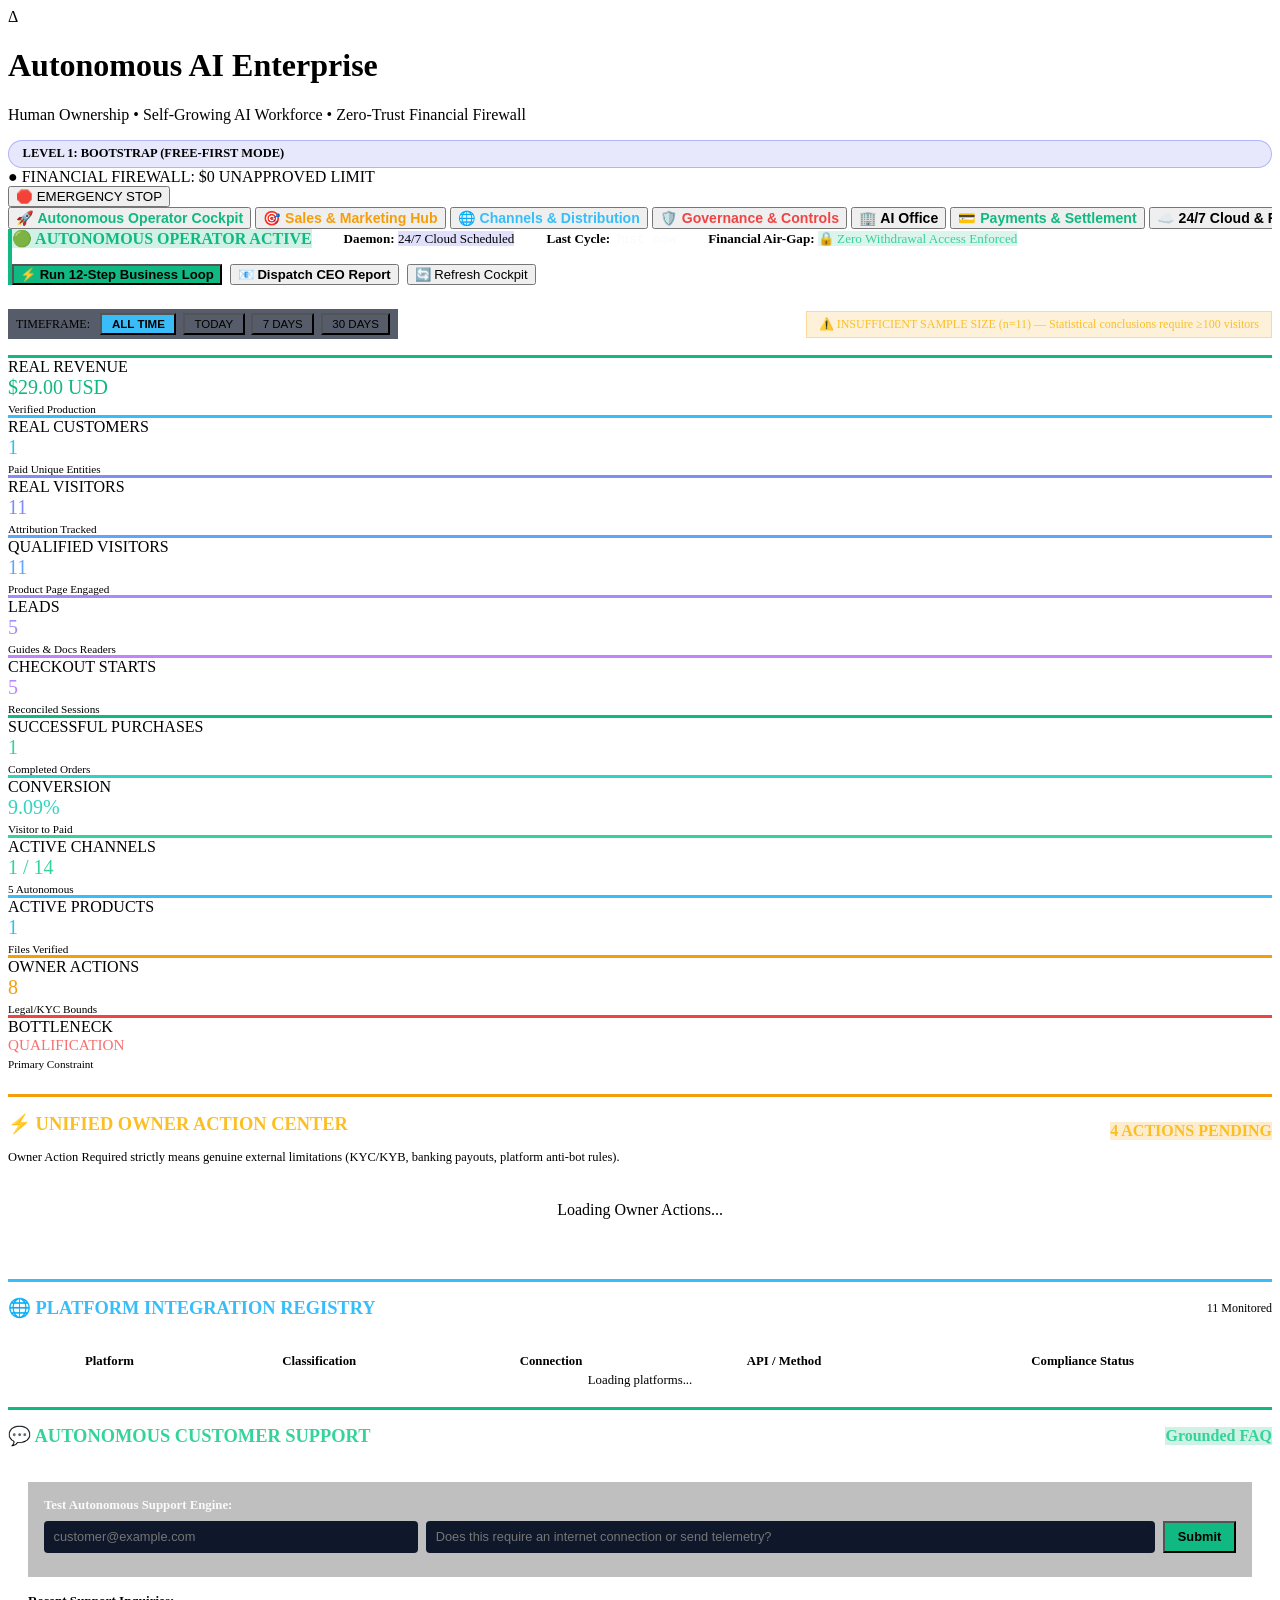
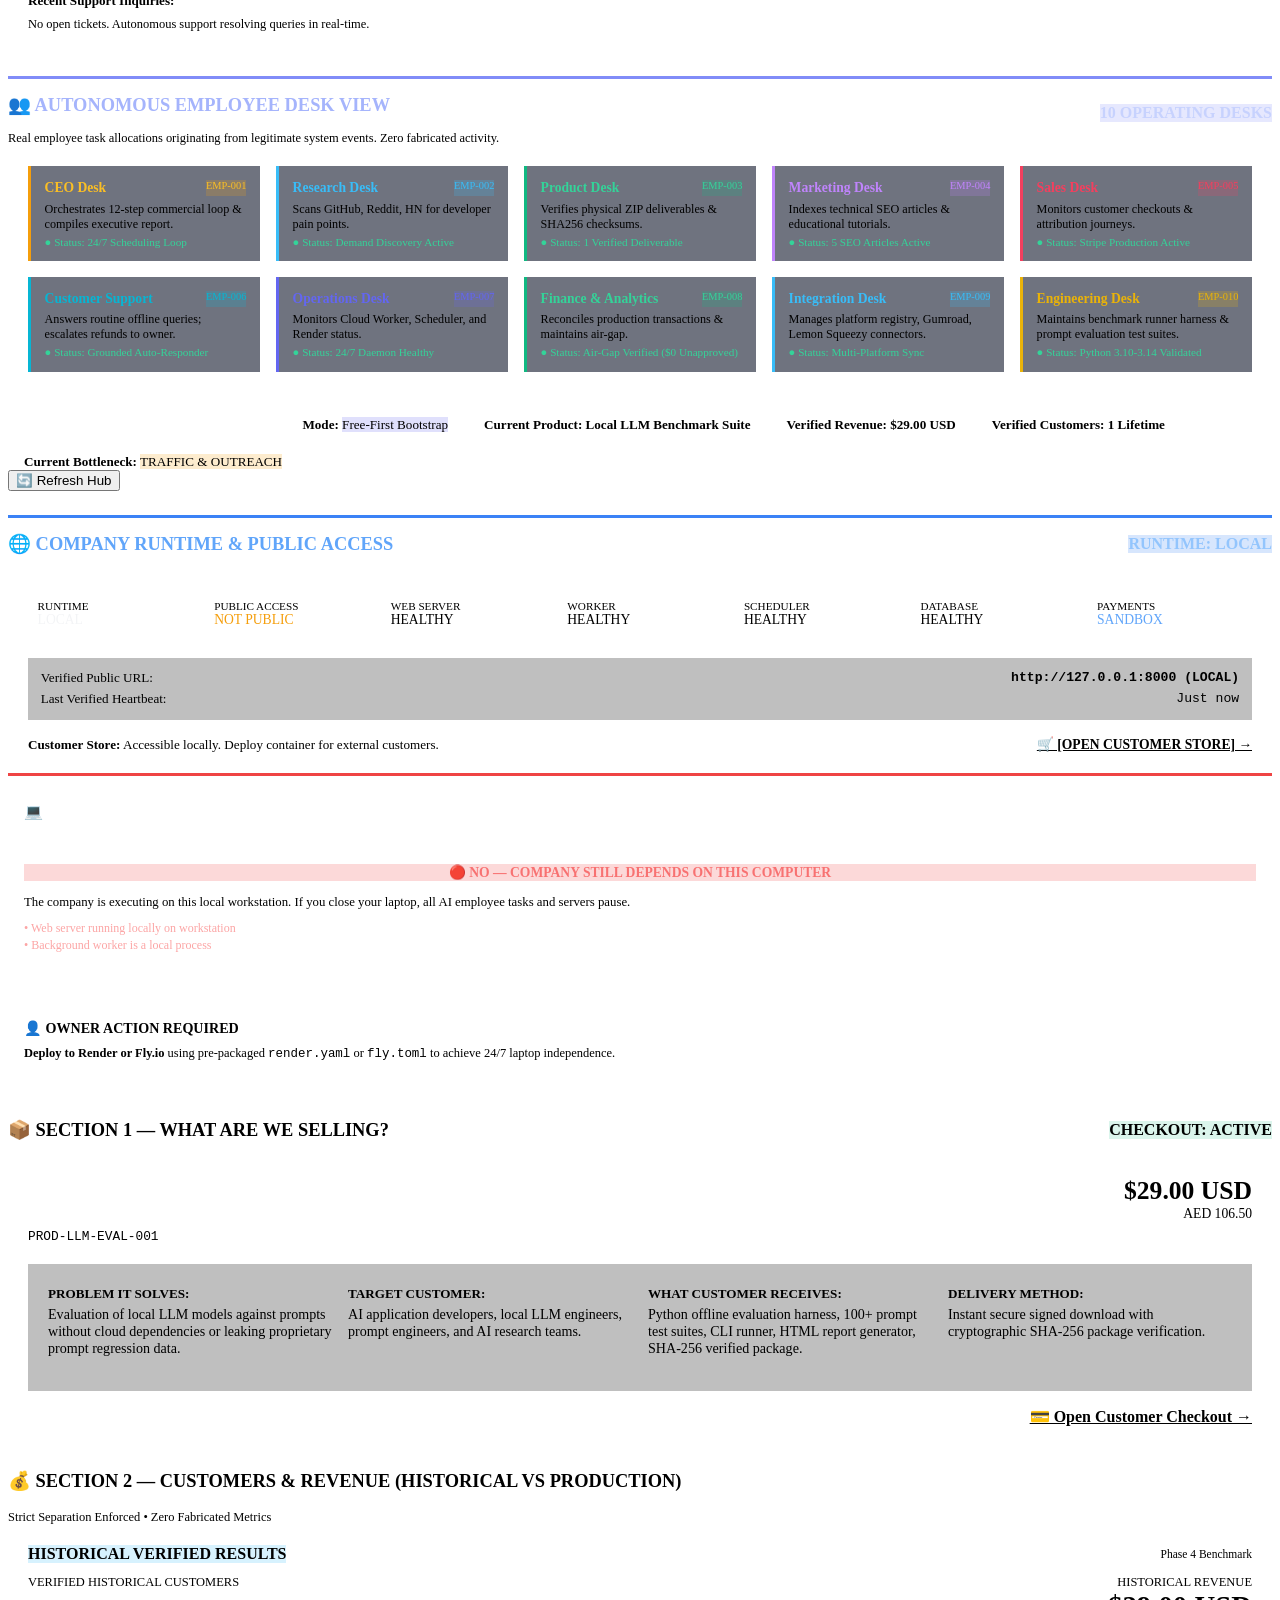
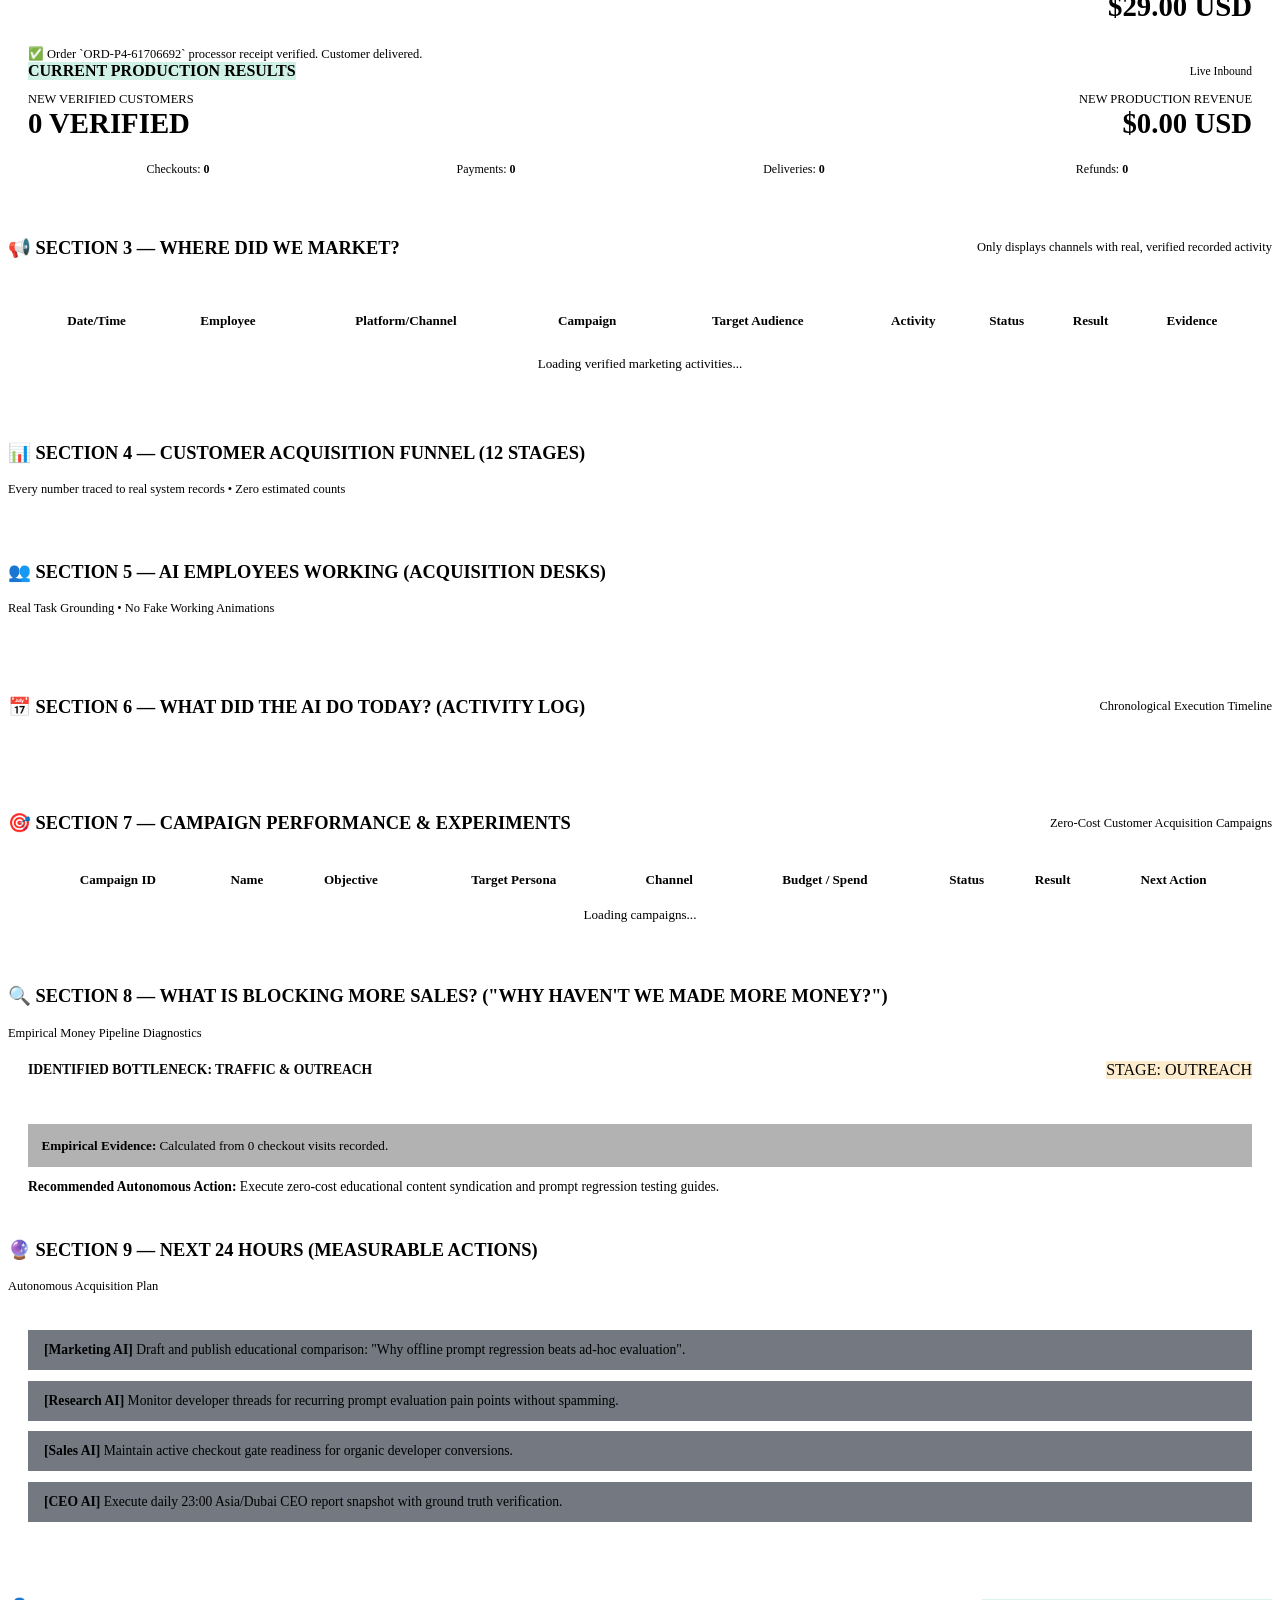
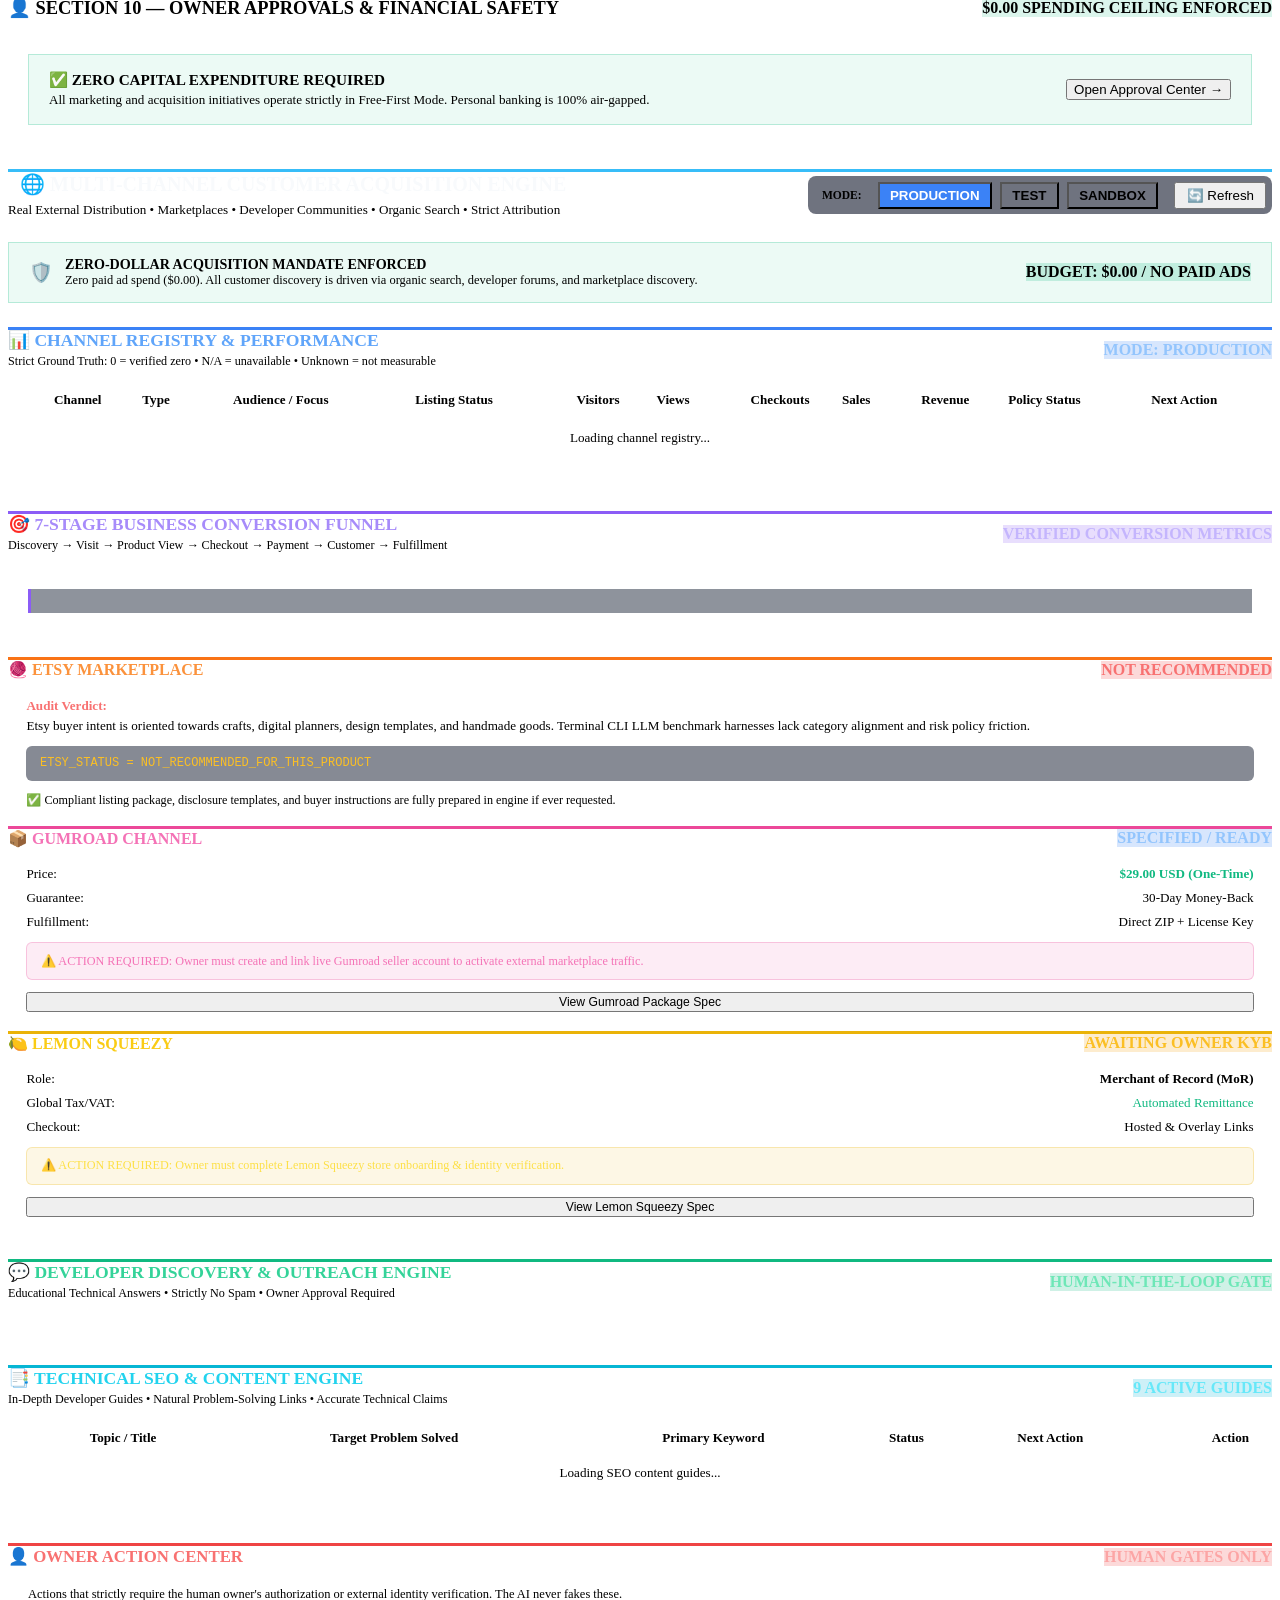
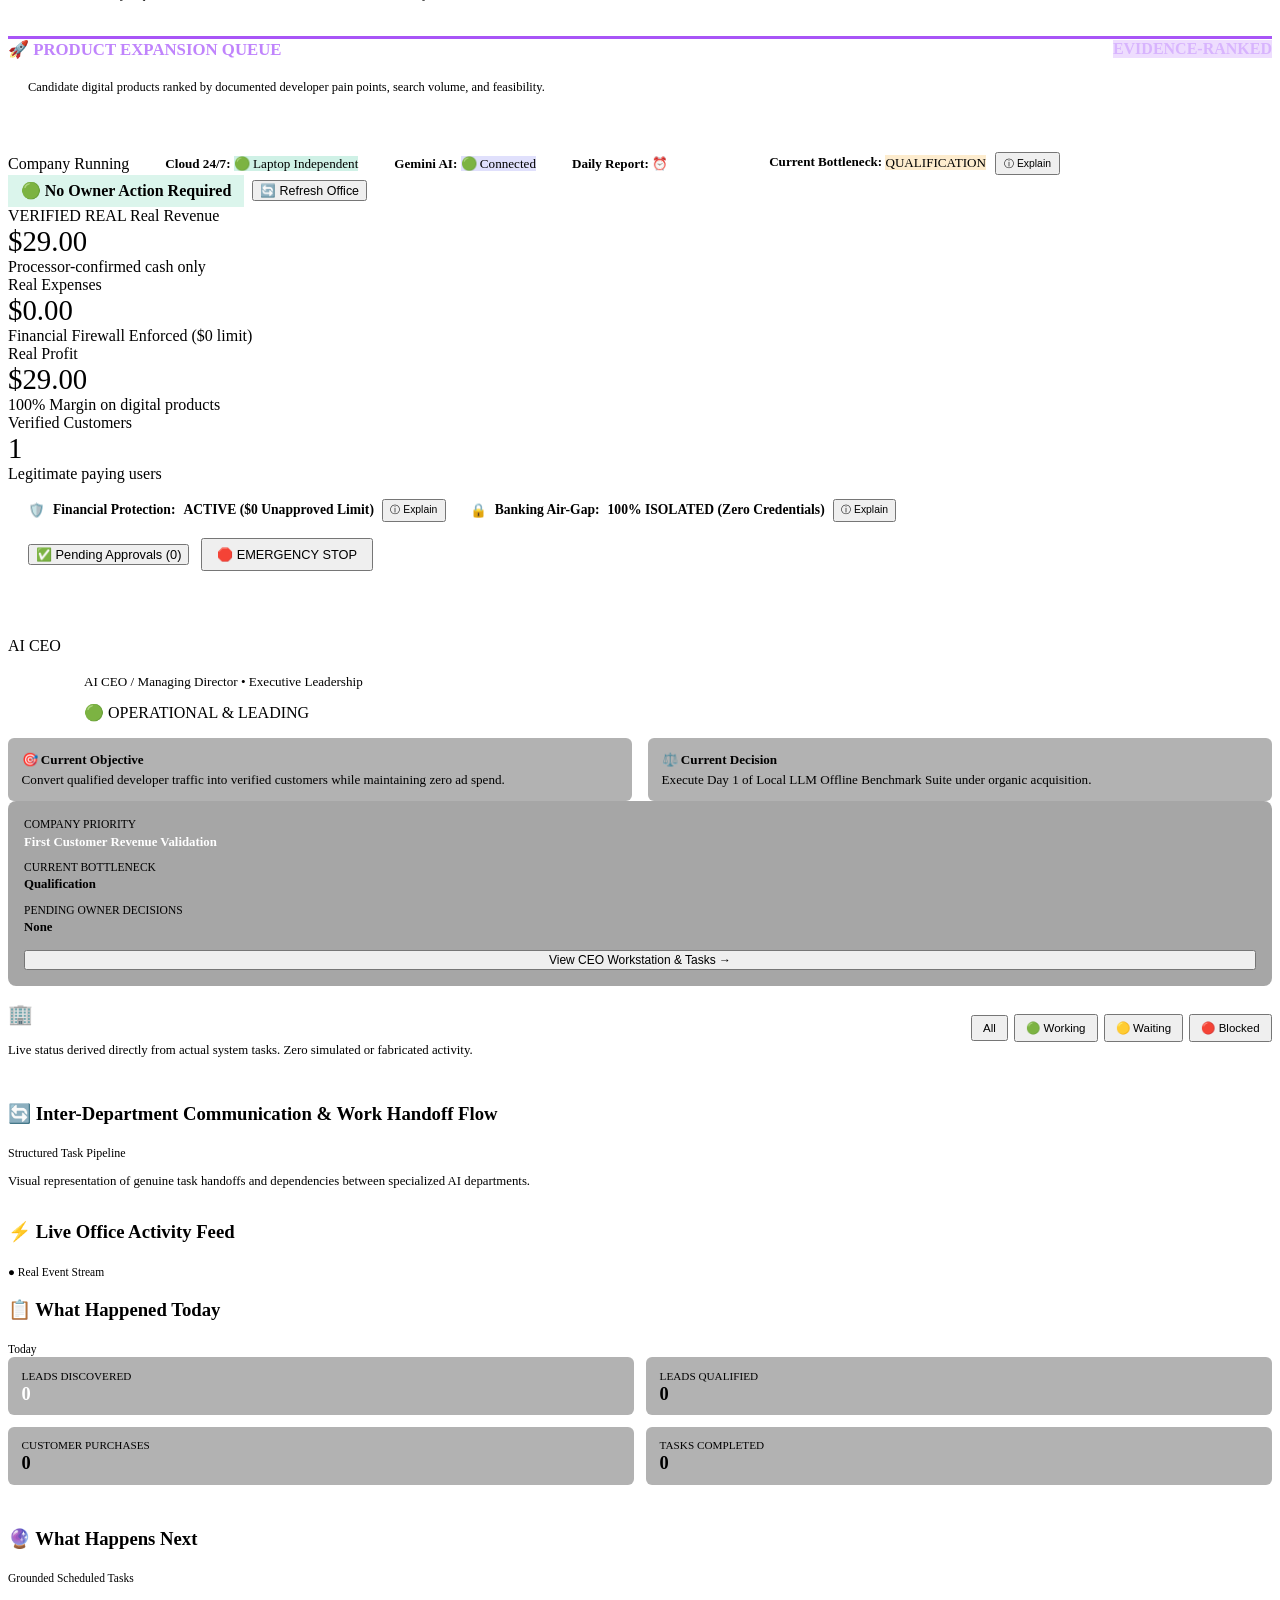
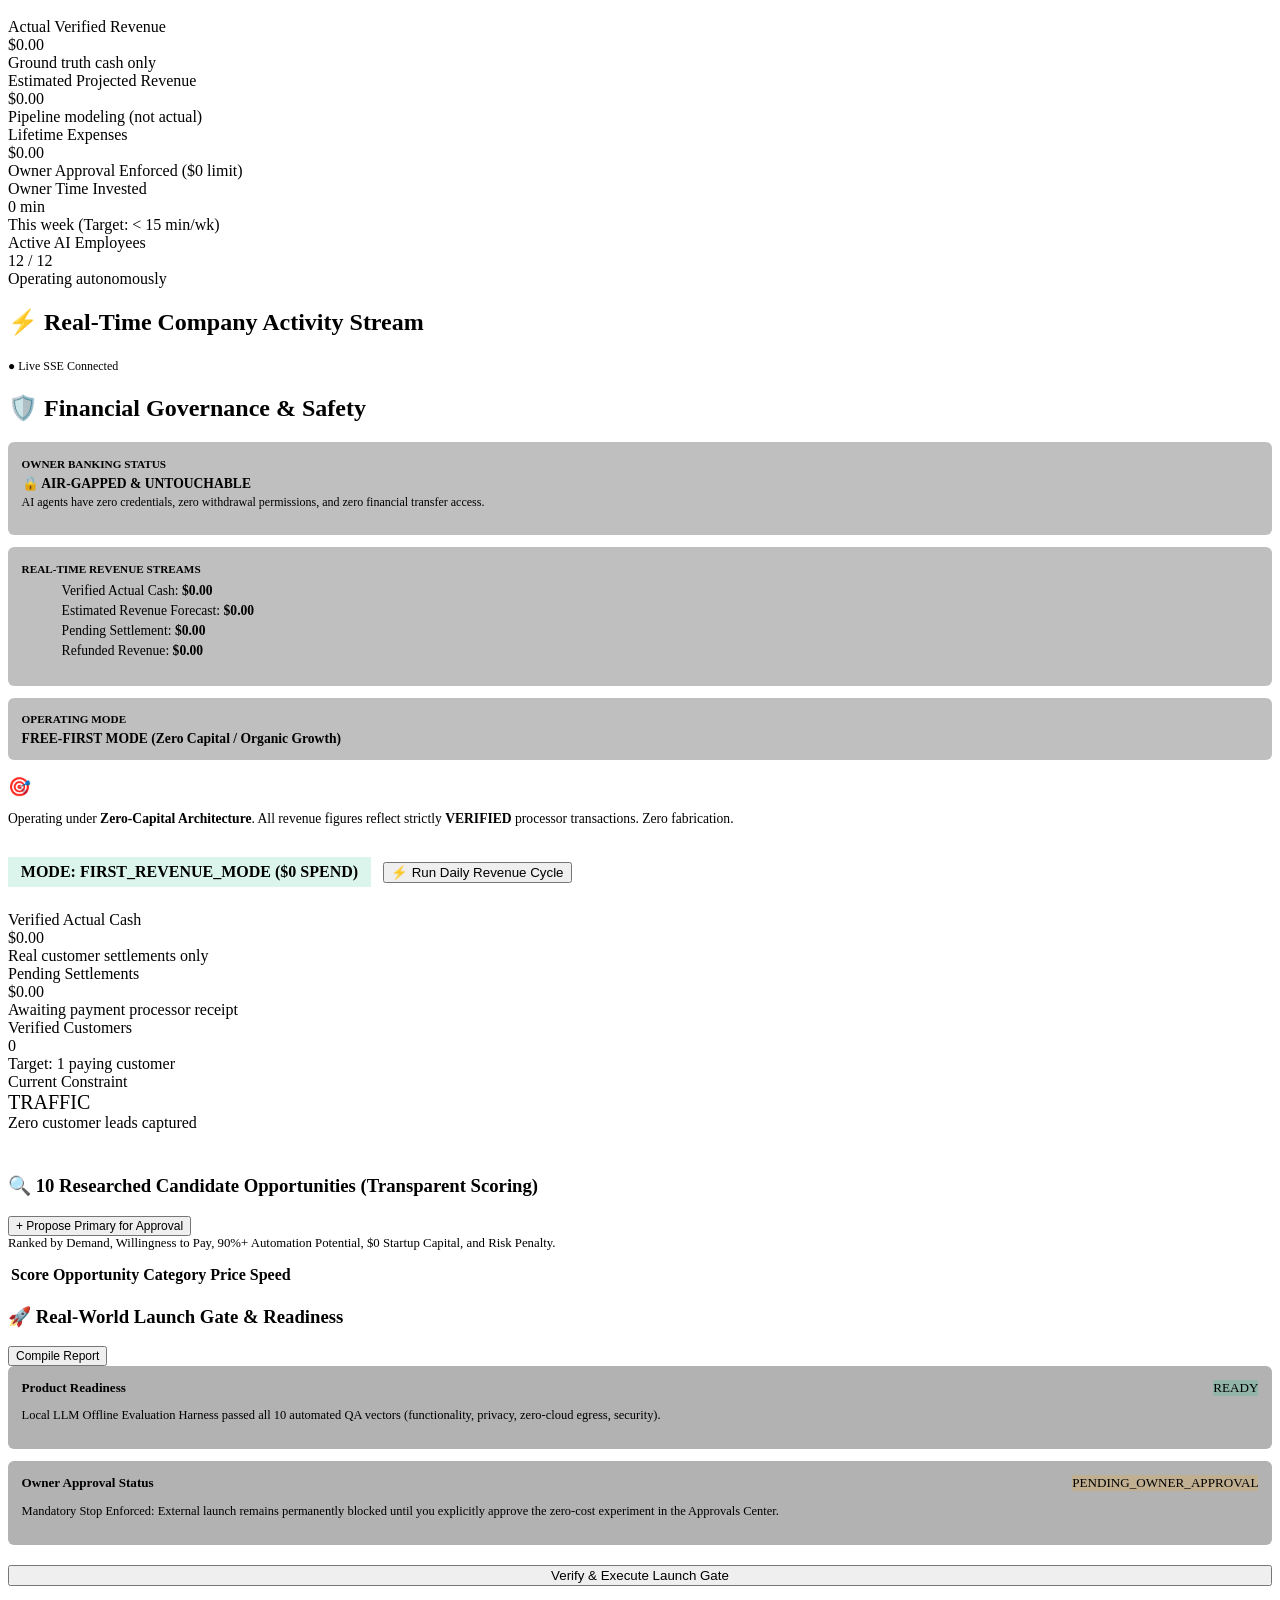
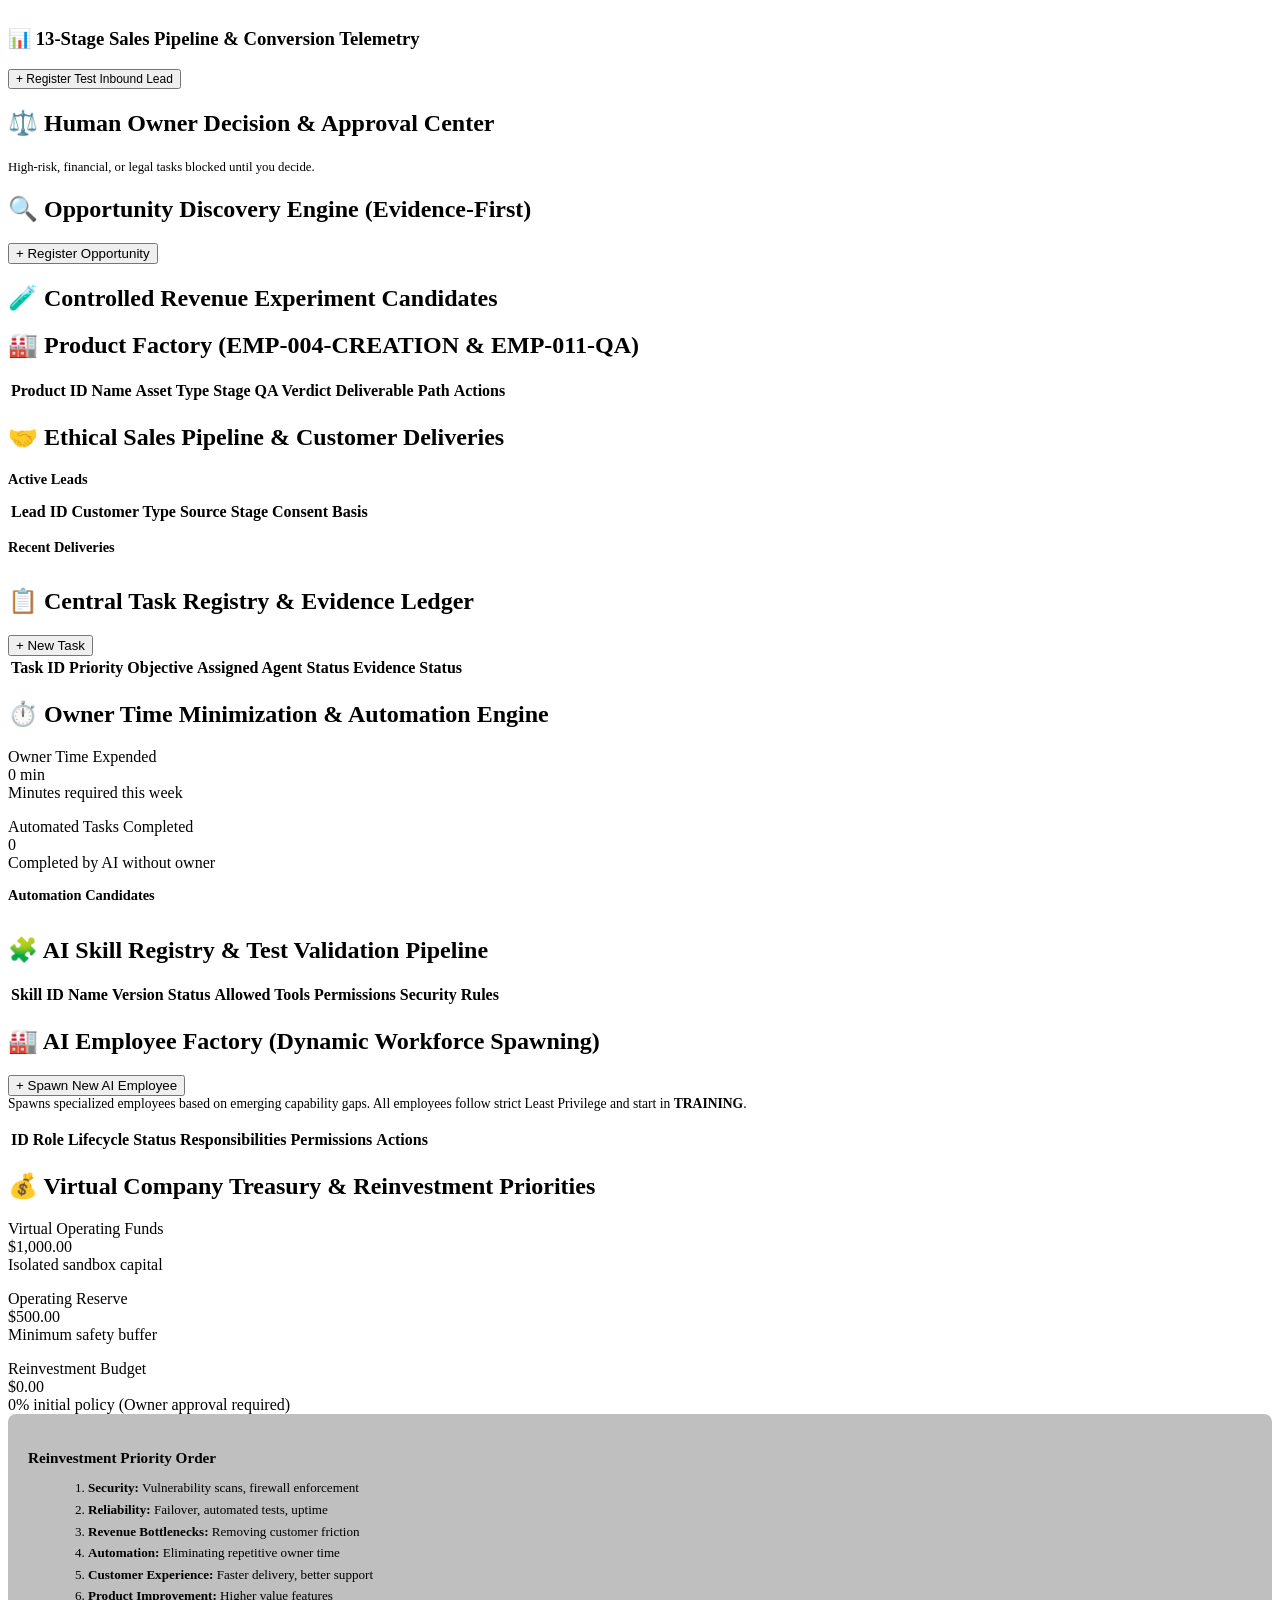
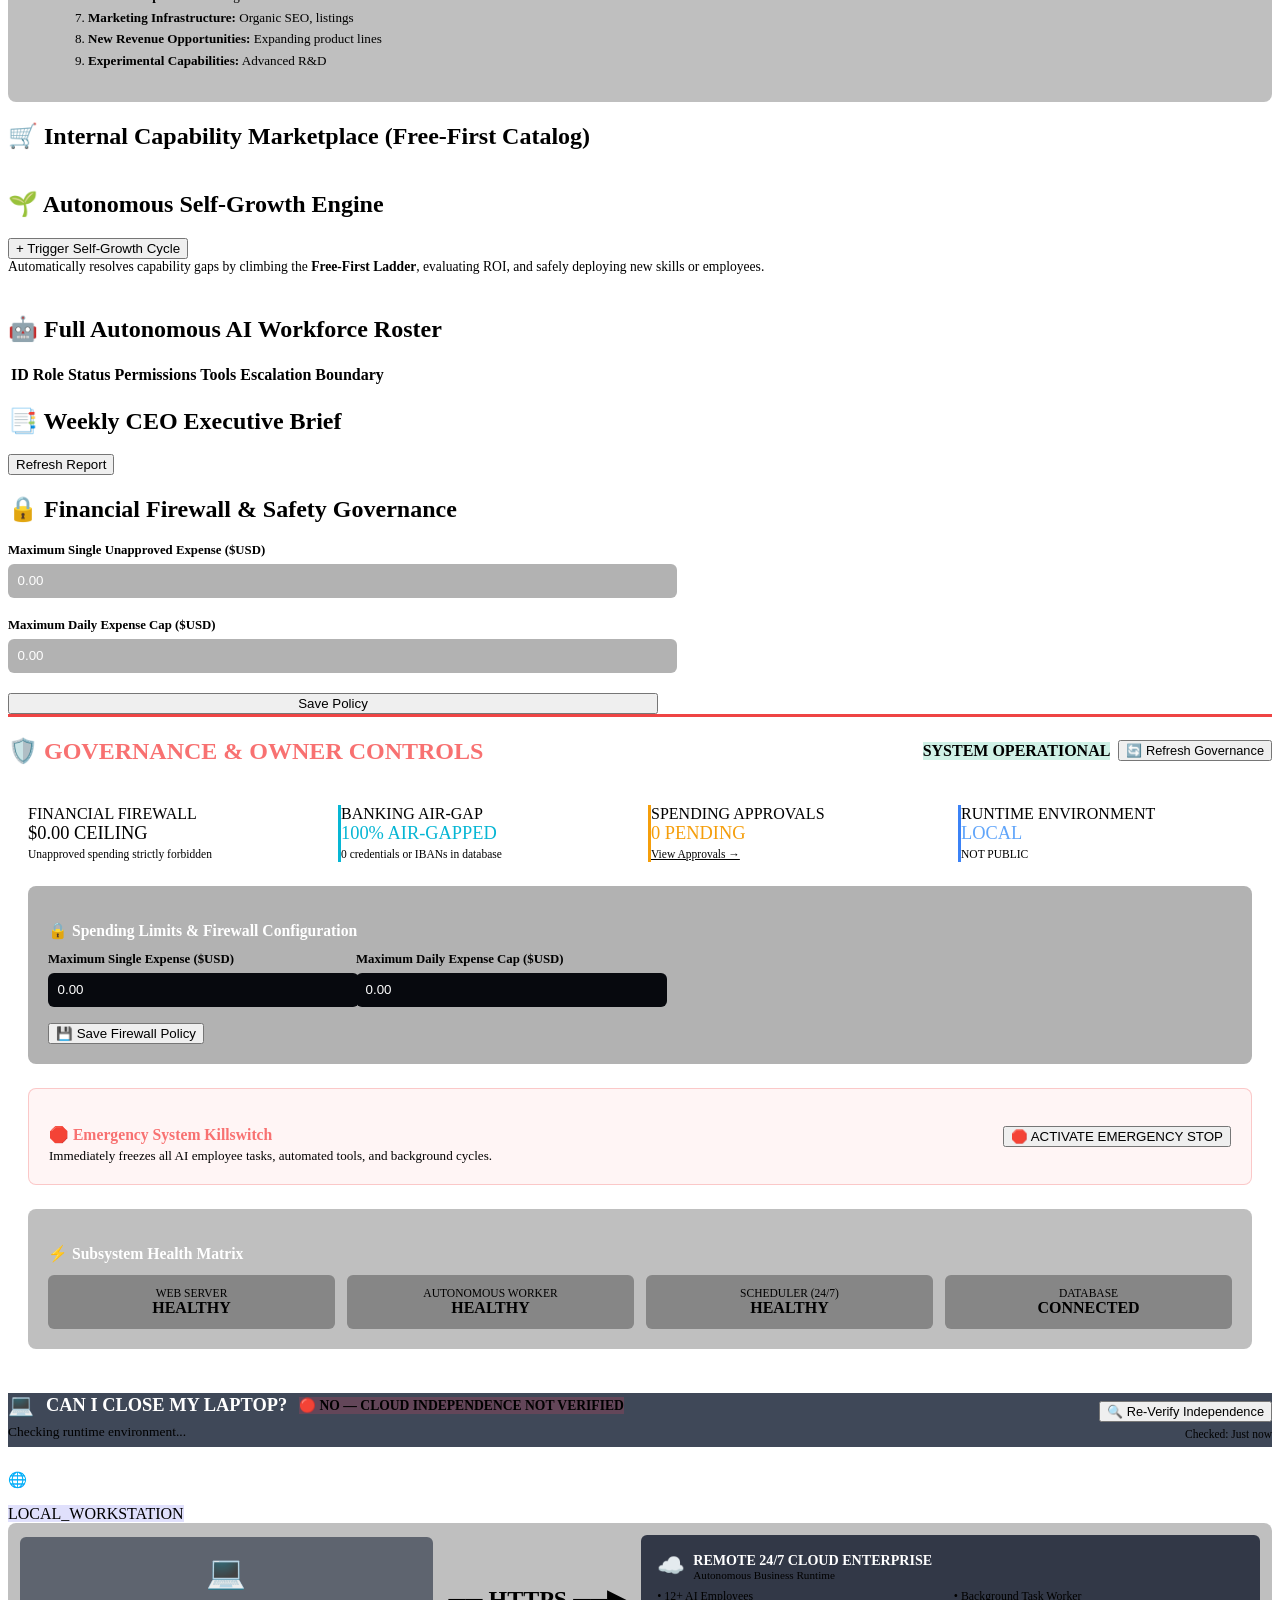
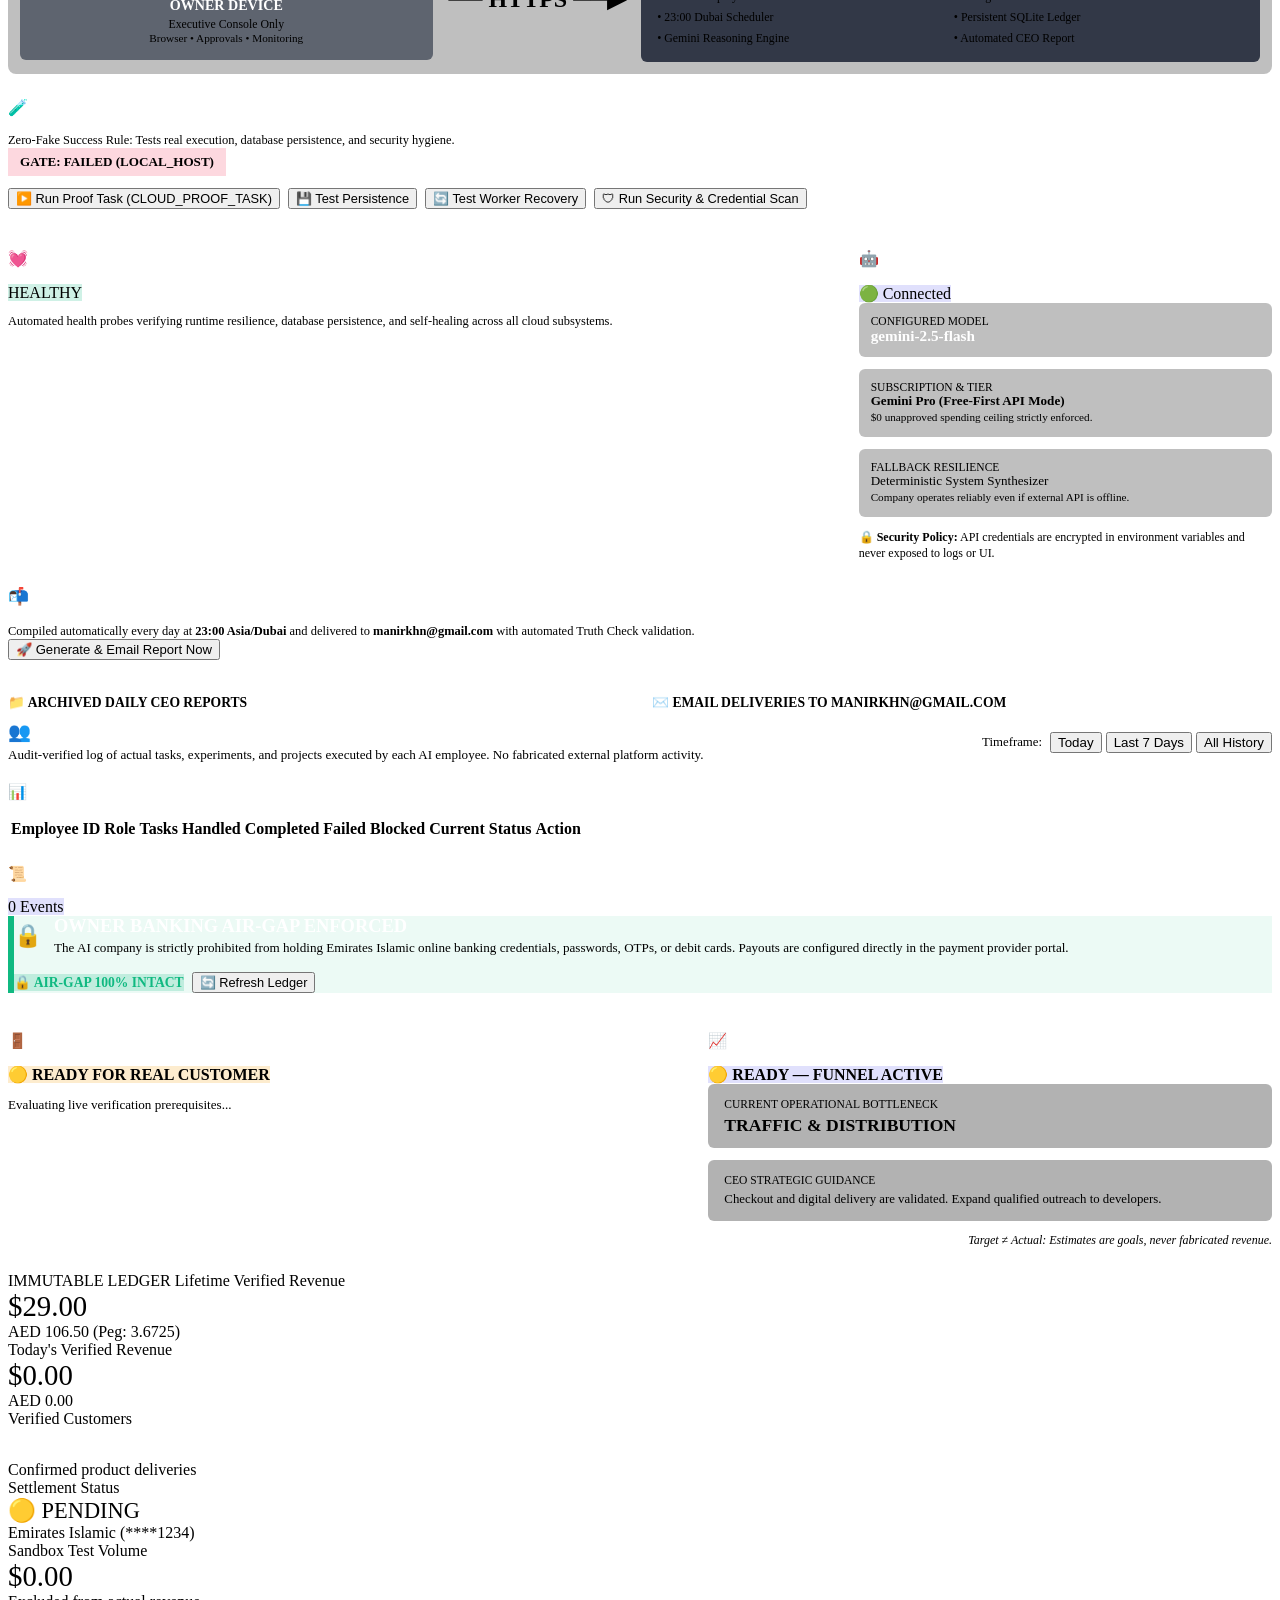
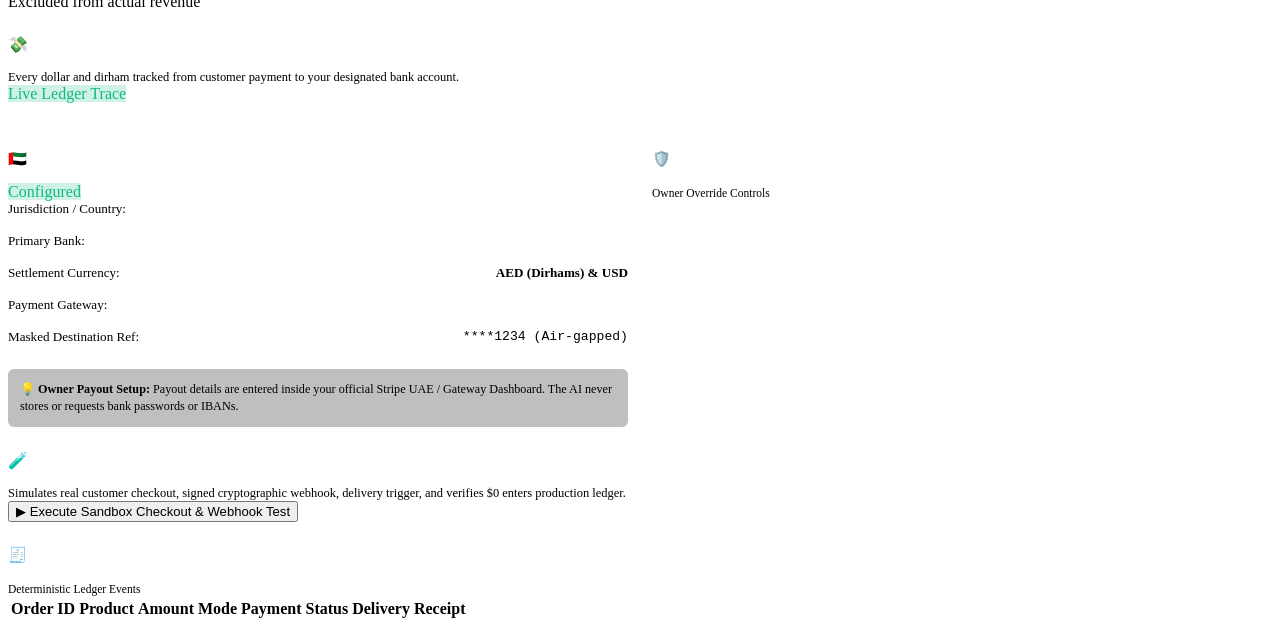
==== commit 6e45afc0: "feat: phase 5j autonomous growth, reconciled funnel metrics, and real revenue execution" ====
--- a/ui/index.html
+++ b/ui/index.html
@@ -102,47 +102,81 @@
         </div>
       </div>
 
-      <!-- MAIN KPI COCKPIT CARDS (8 REQUIRED KPIS) -->
-      <div class="grid" style="grid-template-columns: repeat(auto-fit, minmax(140px, 1fr)); gap: 1rem; margin-bottom: 1.5rem;">
+      <!-- TIMEFRAME BREAKDOWN & SAMPLE SIZE BANNER (PHASE 5J) -->
+      <div style="display: flex; justify-content: space-between; align-items: center; margin-bottom: 1rem; flex-wrap: wrap; gap: 0.75rem;">
+        <div style="display: flex; gap: 0.4rem; background: rgba(15, 23, 42, 0.7); padding: 0.25rem 0.5rem; border-radius: var(--radius-sm); border: 1px solid var(--border-subtle);">
+          <span style="font-size: 0.75rem; color: var(--text-muted); align-self: center; margin-right: 0.25rem;">TIMEFRAME:</span>
+          <button class="btn btn-sm" id="btnTfAllTime" onclick="switchCockpitTimeframe('all_time')" style="font-size: 0.72rem; padding: 0.2rem 0.6rem; background: #38bdf8; color: #000; font-weight: 700;">ALL TIME</button>
+          <button class="btn btn-sm" id="btnTfToday" onclick="switchCockpitTimeframe('today')" style="font-size: 0.72rem; padding: 0.2rem 0.6rem; background: transparent; color: var(--text-secondary);">TODAY</button>
+          <button class="btn btn-sm" id="btnTf7Days" onclick="switchCockpitTimeframe('last_7_days')" style="font-size: 0.72rem; padding: 0.2rem 0.6rem; background: transparent; color: var(--text-secondary);">7 DAYS</button>
+          <button class="btn btn-sm" id="btnTf30Days" onclick="switchCockpitTimeframe('last_30_days')" style="font-size: 0.72rem; padding: 0.2rem 0.6rem; background: transparent; color: var(--text-secondary);">30 DAYS</button>
+        </div>
+        <div id="cockpitSampleStatusBadge" style="font-size: 0.75rem; background: rgba(245, 158, 11, 0.15); border: 1px solid rgba(245, 158, 11, 0.3); color: #fbbf24; padding: 0.3rem 0.75rem; border-radius: var(--radius-sm);">
+          ⚠️ INSUFFICIENT SAMPLE SIZE (n=11) — Statistical conclusions require ≥100 visitors
+        </div>
+      </div>
+
+      <!-- MAIN KPI COCKPIT CARDS (12 GROUNDED FUNNEL KPIS) -->
+      <div class="grid" style="grid-template-columns: repeat(auto-fit, minmax(130px, 1fr)); gap: 0.85rem; margin-bottom: 1.5rem;">
         <div class="stat-card glass" style="border-top: 3px solid #10b981;">
-          <div class="stat-label">REAL REVENUE (VERIFIED)</div>
-          <div class="stat-value" id="kpiRealRevenue" style="color: #10b981;">$29.00 USD</div>
-          <div style="font-size: 0.72rem; color: var(--text-muted); margin-top: 0.25rem;">Production Ledger Only</div>
+          <div class="stat-label">REAL REVENUE</div>
+          <div class="stat-value" id="kpiRealRevenue" style="color: #10b981; font-size: 1.25rem;">$29.00 USD</div>
+          <div style="font-size: 0.7rem; color: var(--text-muted); margin-top: 0.25rem;">Verified Production</div>
         </div>
         <div class="stat-card glass" style="border-top: 3px solid #38bdf8;">
           <div class="stat-label">REAL CUSTOMERS</div>
-          <div class="stat-value" id="kpiRealCustomers" style="color: #38bdf8;">1</div>
-          <div style="font-size: 0.72rem; color: var(--text-muted); margin-top: 0.25rem;">Paid Unique Entities</div>
+          <div class="stat-value" id="kpiRealCustomers" style="color: #38bdf8; font-size: 1.25rem;">1</div>
+          <div style="font-size: 0.7rem; color: var(--text-muted); margin-top: 0.25rem;">Paid Unique Entities</div>
         </div>
         <div class="stat-card glass" style="border-top: 3px solid #818cf8;">
-          <div class="stat-label">TODAY'S VISITORS</div>
-          <div class="stat-value" id="kpiTodayVisitors" style="color: #818cf8;">0</div>
-          <div style="font-size: 0.72rem; color: var(--text-muted); margin-top: 0.25rem;">Attribution Tracked</div>
+          <div class="stat-label">REAL VISITORS</div>
+          <div class="stat-value" id="kpiRealVisitors" style="color: #818cf8; font-size: 1.25rem;">11</div>
+          <div style="font-size: 0.7rem; color: var(--text-muted); margin-top: 0.25rem;">Attribution Tracked</div>
+        </div>
+        <div class="stat-card glass" style="border-top: 3px solid #60a5fa;">
+          <div class="stat-label">QUALIFIED VISITORS</div>
+          <div class="stat-value" id="kpiQualifiedVisitors" style="color: #60a5fa; font-size: 1.25rem;">11</div>
+          <div style="font-size: 0.7rem; color: var(--text-muted); margin-top: 0.25rem;">Product Page Engaged</div>
+        </div>
+        <div class="stat-card glass" style="border-top: 3px solid #a78bfa;">
+          <div class="stat-label">LEADS</div>
+          <div class="stat-value" id="kpiLeads" style="color: #a78bfa; font-size: 1.25rem;">5</div>
+          <div style="font-size: 0.7rem; color: var(--text-muted); margin-top: 0.25rem;">Guides & Docs Readers</div>
         </div>
         <div class="stat-card glass" style="border-top: 3px solid #c084fc;">
-          <div class="stat-label">CHECKOUTS</div>
-          <div class="stat-value" id="kpiCheckouts" style="color: #c084fc;">1</div>
-          <div style="font-size: 0.72rem; color: var(--text-muted); margin-top: 0.25rem;">Stripe Sessions</div>
+          <div class="stat-label">CHECKOUT STARTS</div>
+          <div class="stat-value" id="kpiCheckouts" style="color: #c084fc; font-size: 1.25rem;">5</div>
+          <div style="font-size: 0.7rem; color: var(--text-muted); margin-top: 0.25rem;">Reconciled Sessions</div>
+        </div>
+        <div class="stat-card glass" style="border-top: 3px solid #10b981;">
+          <div class="stat-label">SUCCESSFUL PURCHASES</div>
+          <div class="stat-value" id="kpiSuccessfulCheckouts" style="color: #34d399; font-size: 1.25rem;">1</div>
+          <div style="font-size: 0.7rem; color: var(--text-muted); margin-top: 0.25rem;">Completed Orders</div>
+        </div>
+        <div class="stat-card glass" style="border-top: 3px solid #2dd4bf;">
+          <div class="stat-label">CONVERSION</div>
+          <div class="stat-value" id="kpiConversionRate" style="color: #2dd4bf; font-size: 1.25rem;">9.09%</div>
+          <div style="font-size: 0.7rem; color: var(--text-muted); margin-top: 0.25rem;">Visitor to Paid</div>
         </div>
         <div class="stat-card glass" style="border-top: 3px solid #34d399;">
           <div class="stat-label">ACTIVE CHANNELS</div>
-          <div class="stat-value" id="kpiActiveChannels" style="color: #34d399;">3 / 11</div>
-          <div style="font-size: 0.72rem; color: var(--text-muted); margin-top: 0.25rem;">Operating Channels</div>
+          <div class="stat-value" id="kpiActiveChannels" style="color: #34d399; font-size: 1.25rem;">1 / 14</div>
+          <div style="font-size: 0.7rem; color: var(--text-muted); margin-top: 0.25rem;">5 Autonomous</div>
         </div>
         <div class="stat-card glass" style="border-top: 3px solid #38bdf8;">
           <div class="stat-label">ACTIVE PRODUCTS</div>
-          <div class="stat-value" id="kpiActiveProducts" style="color: #38bdf8;">1</div>
-          <div style="font-size: 0.72rem; color: var(--text-muted); margin-top: 0.25rem;">Files Physically Verified</div>
+          <div class="stat-value" id="kpiActiveProducts" style="color: #38bdf8; font-size: 1.25rem;">1</div>
+          <div style="font-size: 0.7rem; color: var(--text-muted); margin-top: 0.25rem;">Files Verified</div>
         </div>
         <div class="stat-card glass" style="border-top: 3px solid #f59e0b;">
           <div class="stat-label">OWNER ACTIONS</div>
-          <div class="stat-value" id="kpiOwnerActions" style="color: #f59e0b;">4</div>
-          <div style="font-size: 0.72rem; color: var(--text-muted); margin-top: 0.25rem;">Legal/KYC Constraints</div>
+          <div class="stat-value" id="kpiOwnerActions" style="color: #f59e0b; font-size: 1.25rem;">8</div>
+          <div style="font-size: 0.7rem; color: var(--text-muted); margin-top: 0.25rem;">Legal/KYC Bounds</div>
         </div>
         <div class="stat-card glass" style="border-top: 3px solid #ef4444;">
-          <div class="stat-label">CURRENT BOTTLENECK</div>
-          <div class="stat-value" id="kpiCurrentBottleneck" style="font-size: 1rem; color: #f87171;">TRAFFIC</div>
-          <div style="font-size: 0.72rem; color: var(--text-muted); margin-top: 0.25rem;">Highest Constraint</div>
+          <div class="stat-label">BOTTLENECK</div>
+          <div class="stat-value" id="kpiCurrentBottleneck" style="font-size: 0.95rem; color: #f87171;">QUALIFICATION</div>
+          <div style="font-size: 0.7rem; color: var(--text-muted); margin-top: 0.25rem;">Primary Constraint</div>
         </div>
       </div>
 
